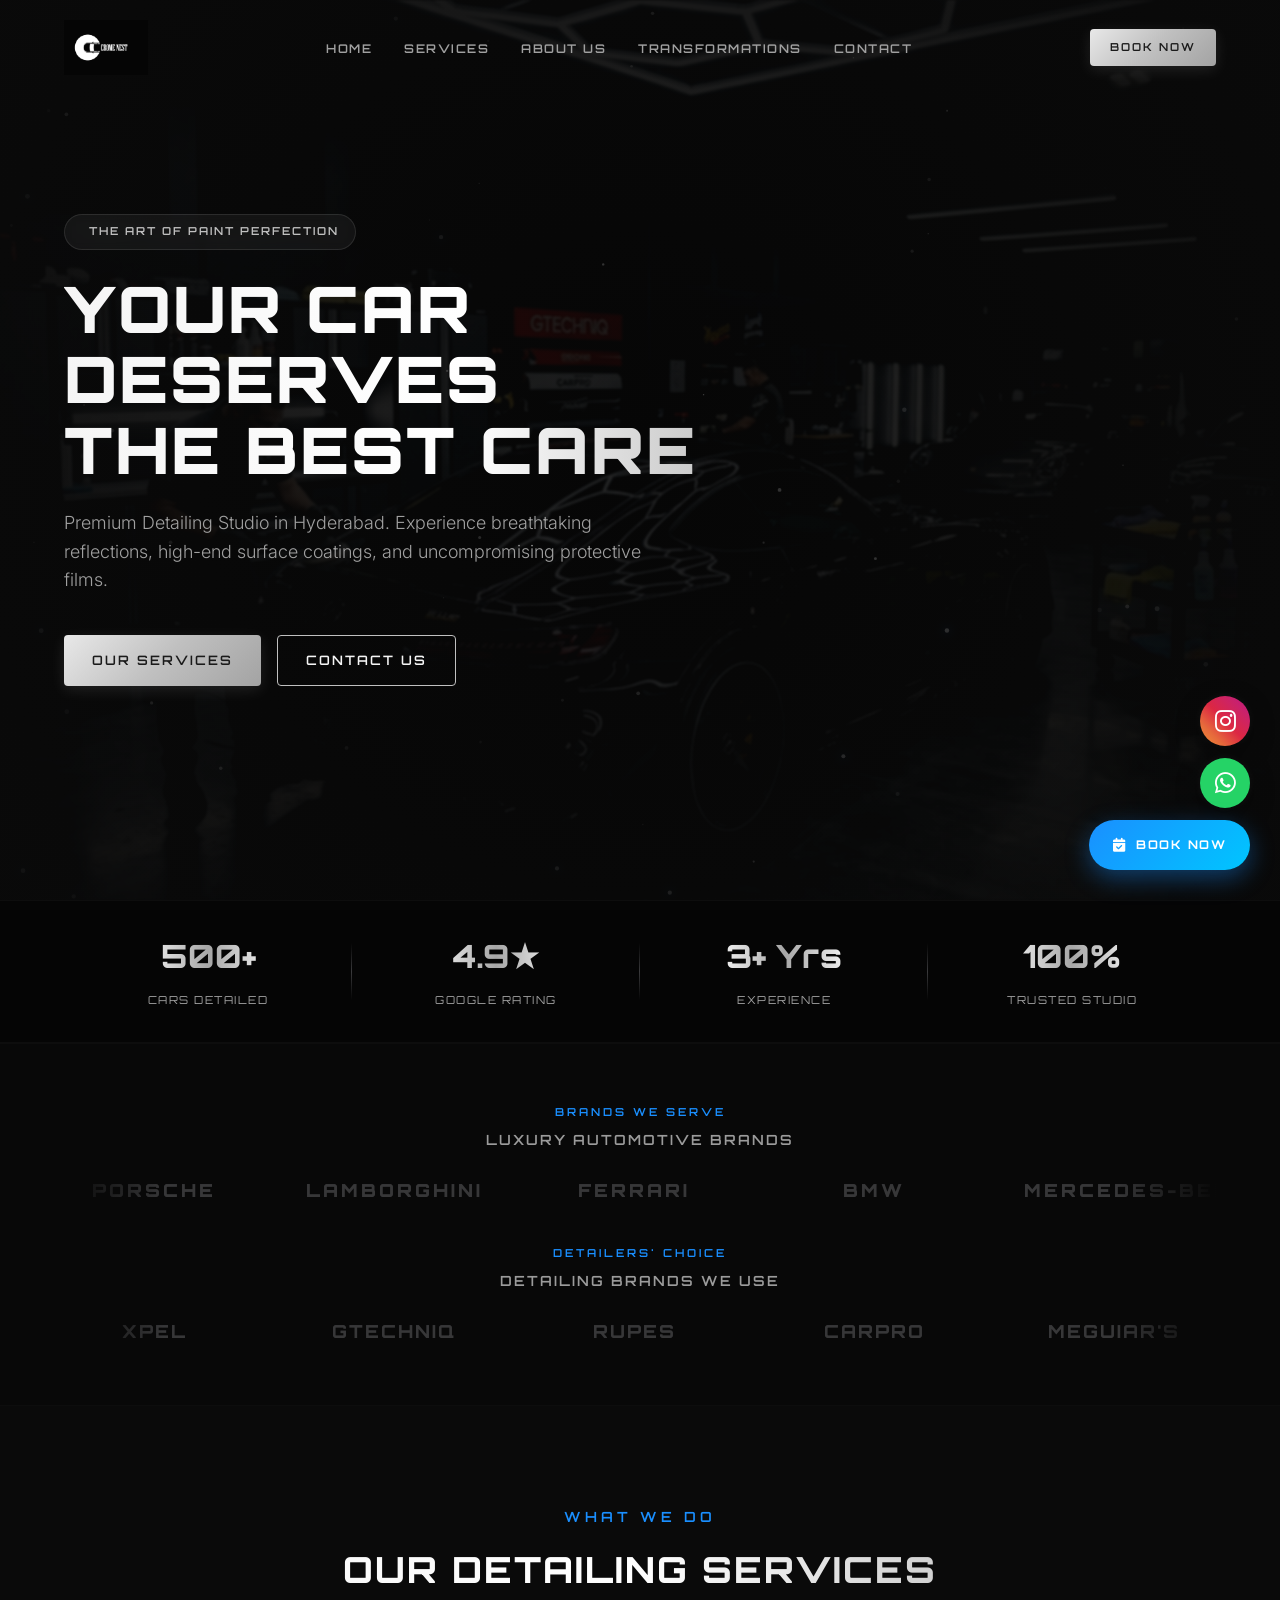
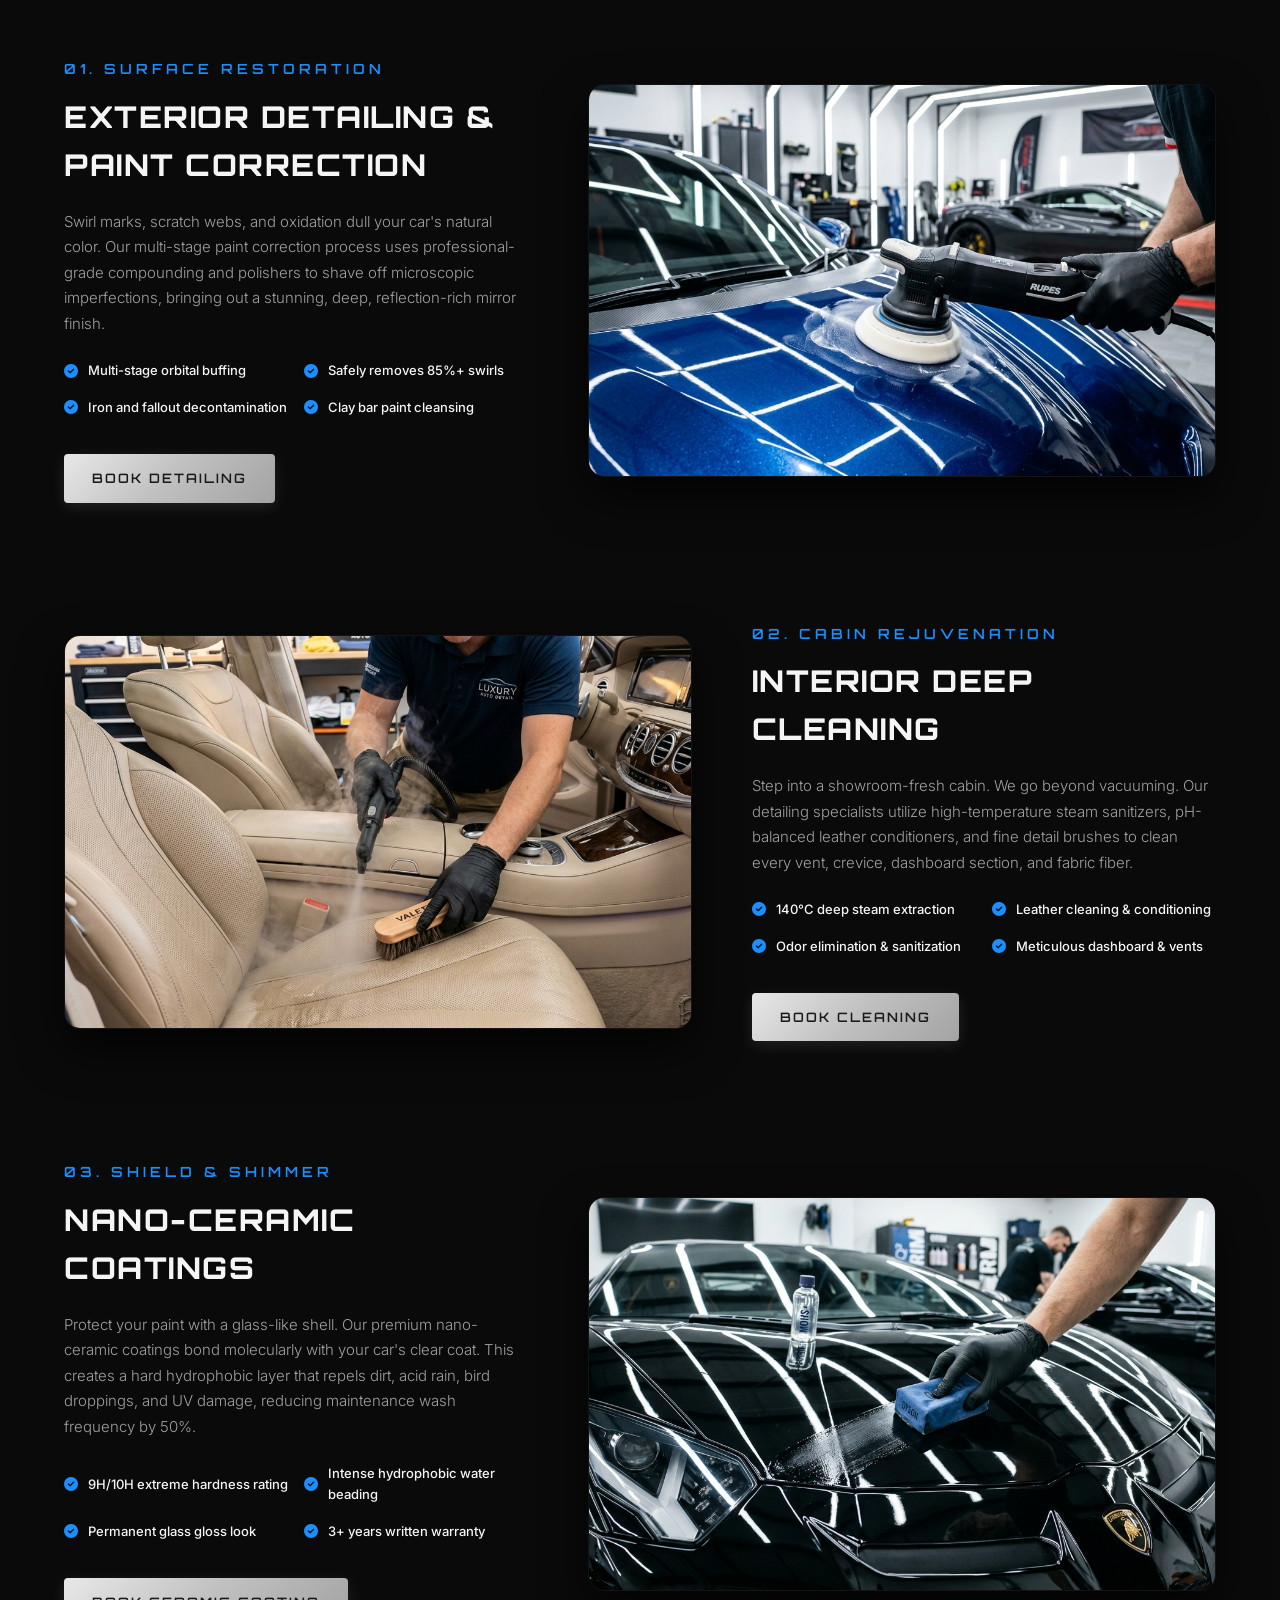
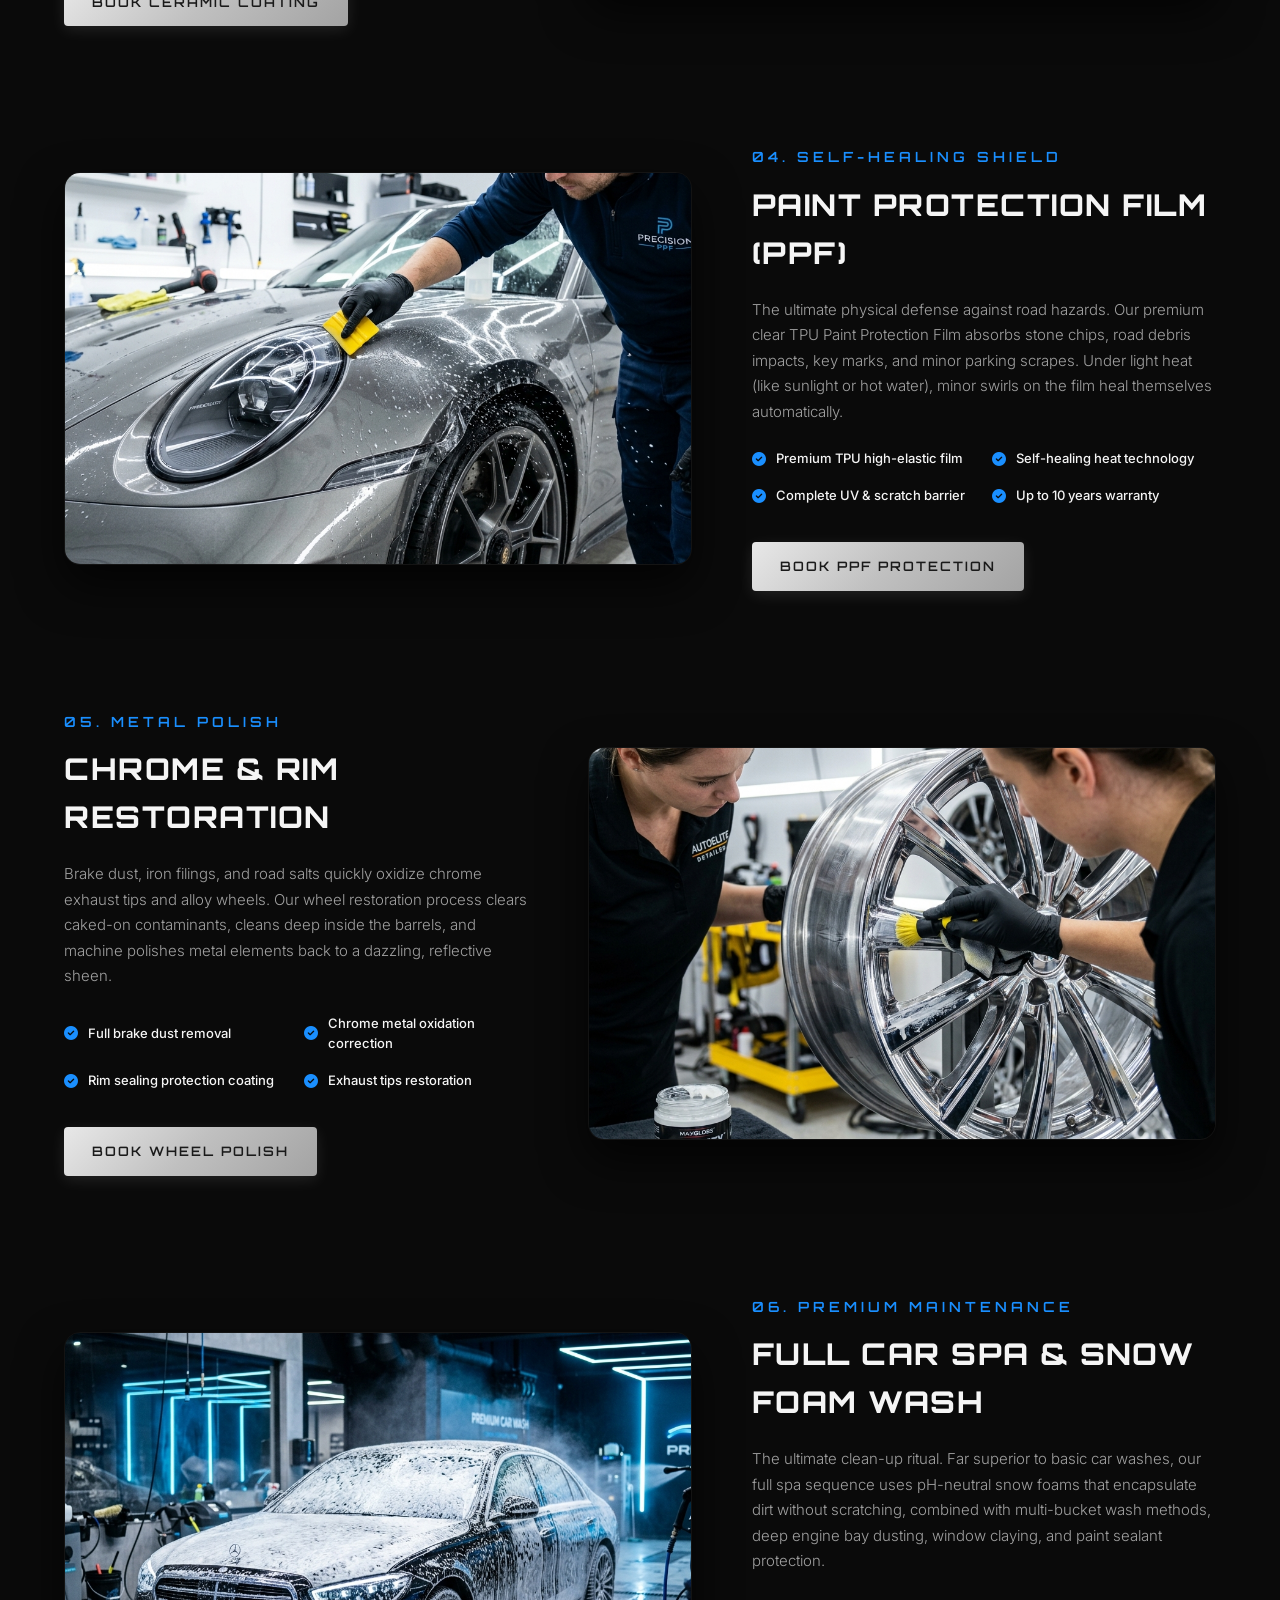
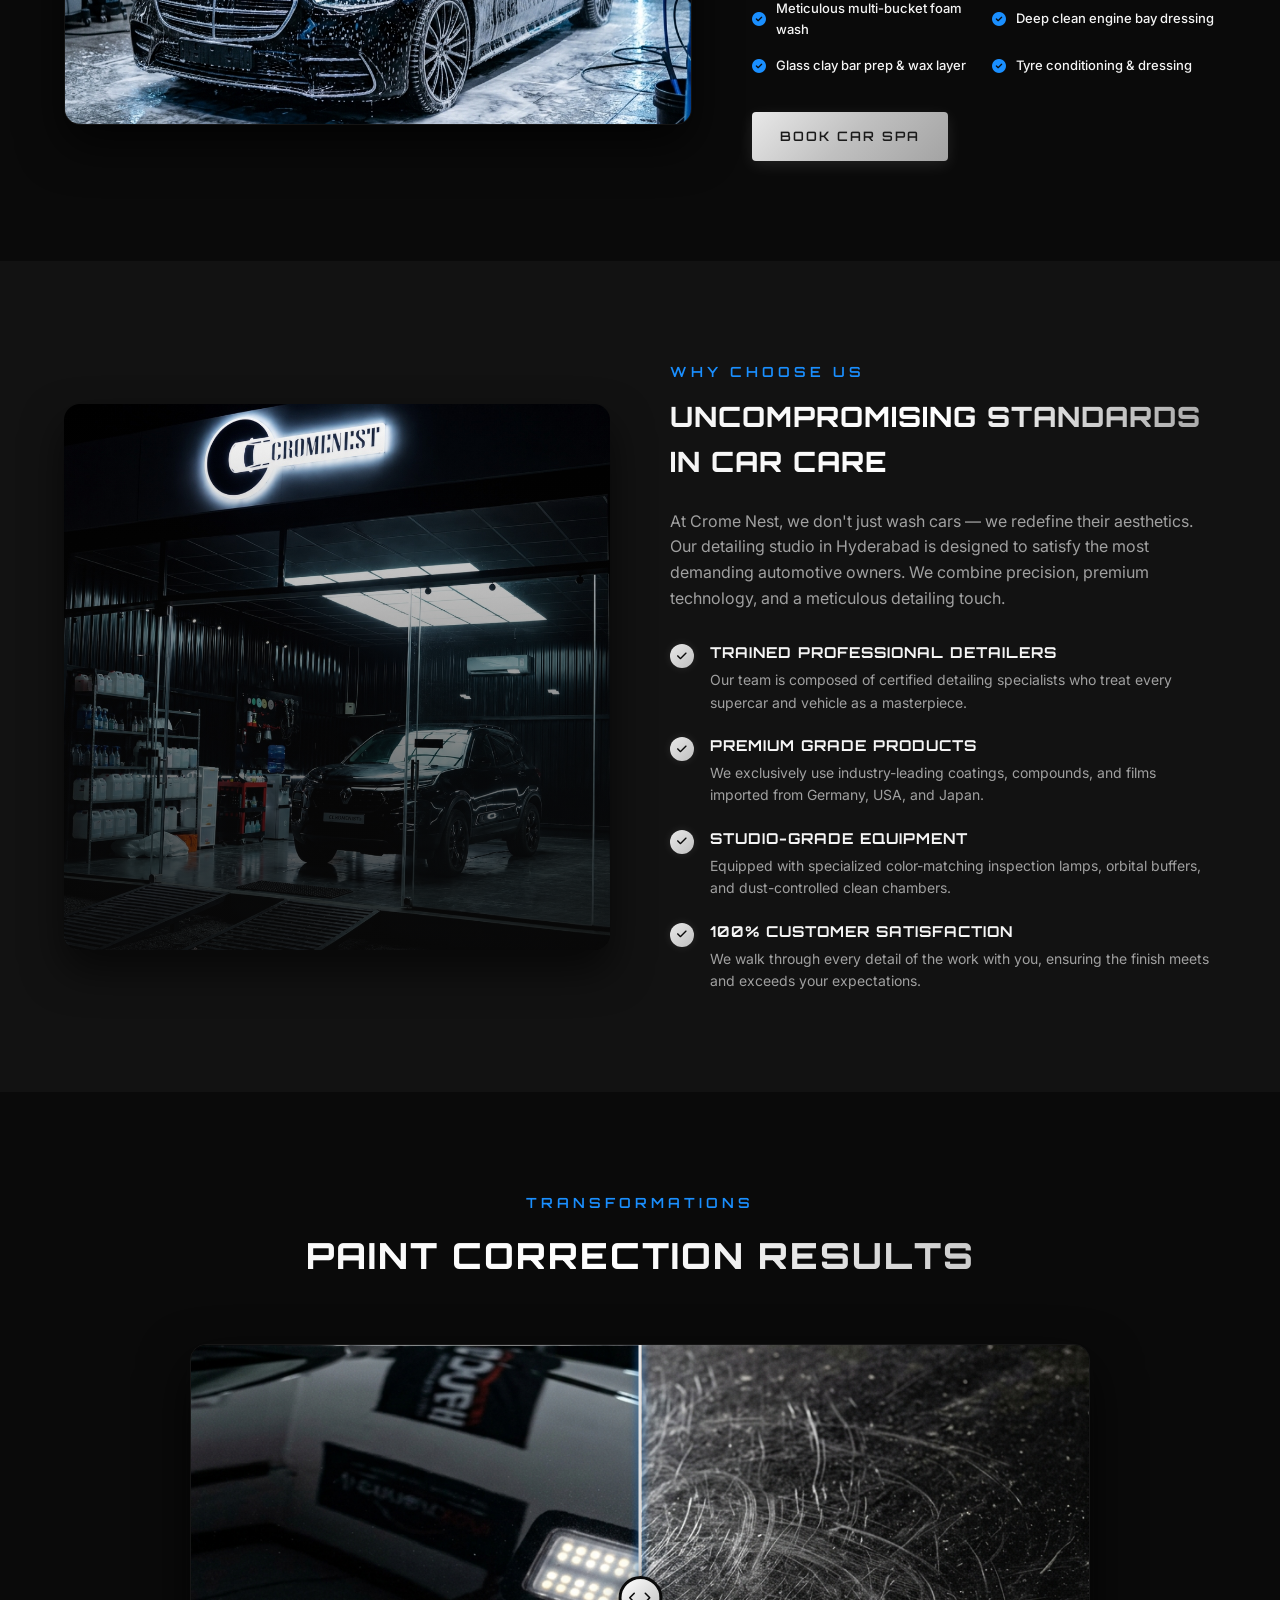
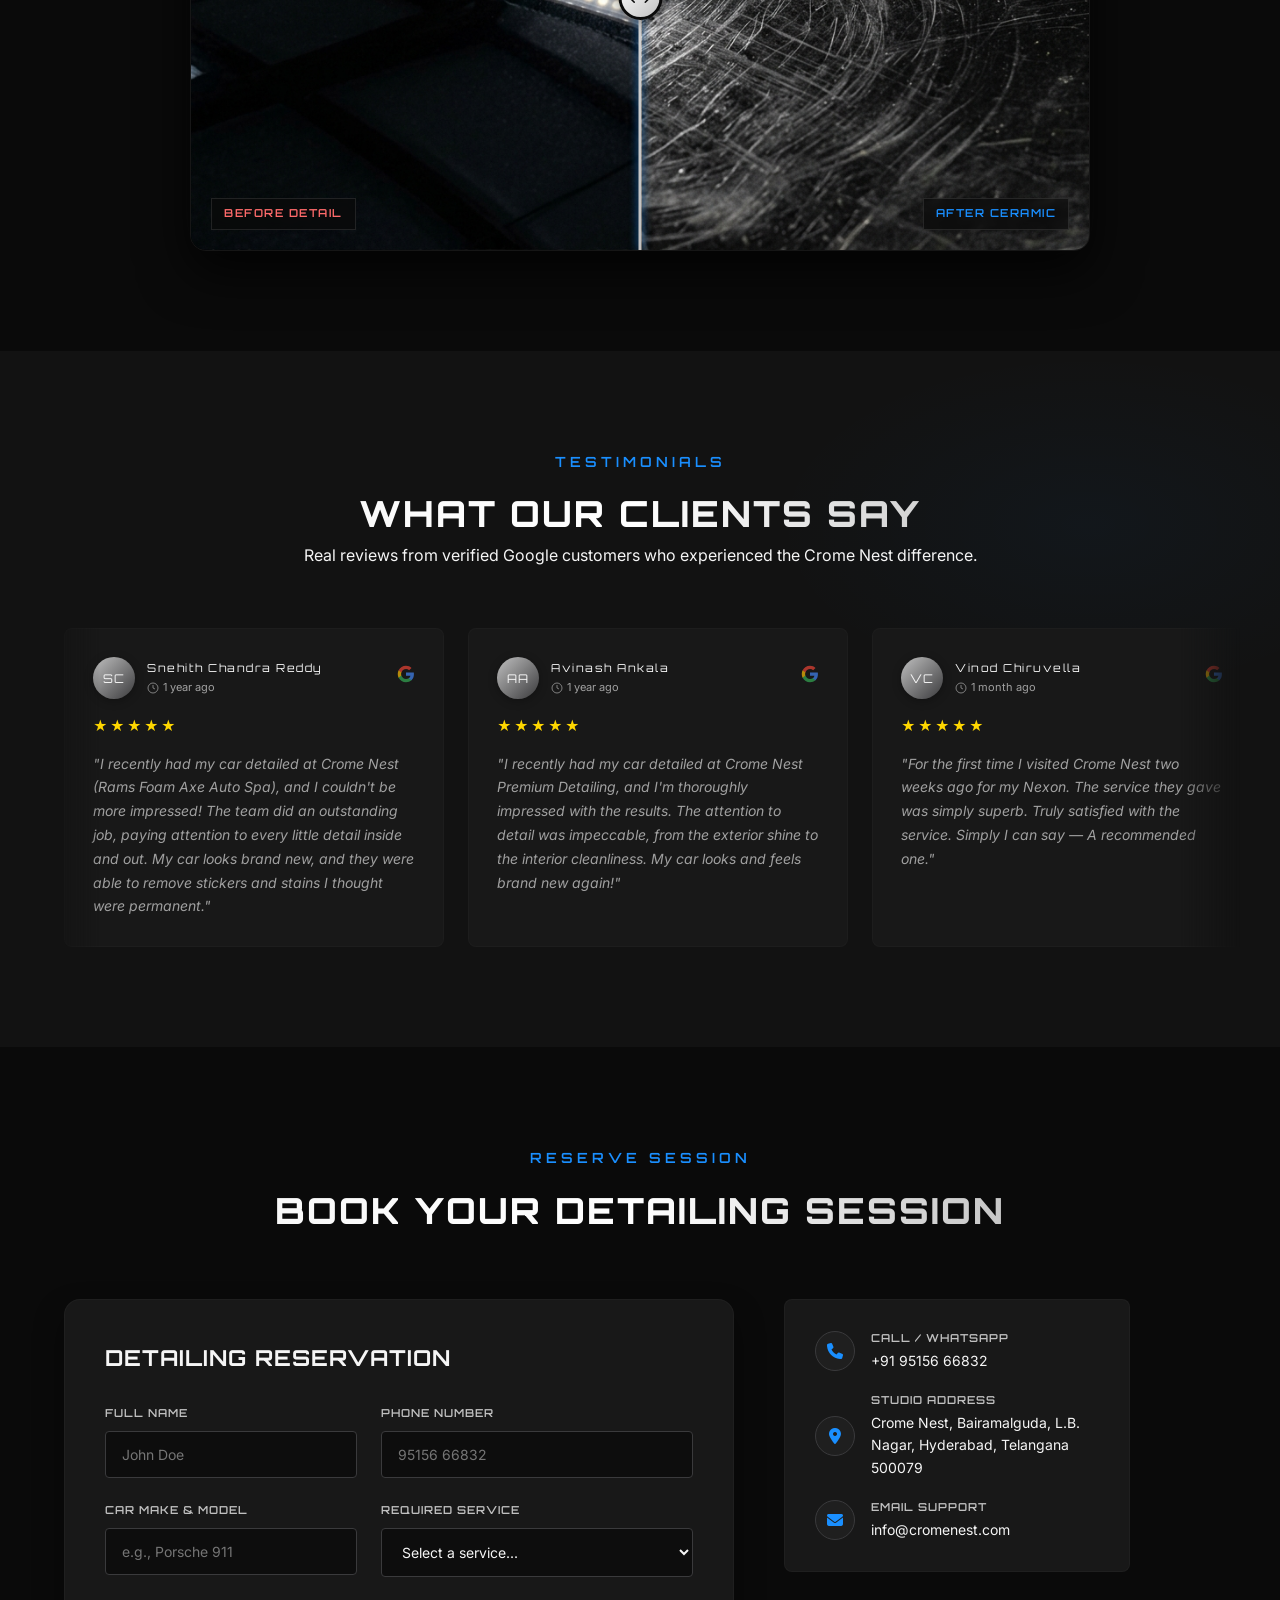
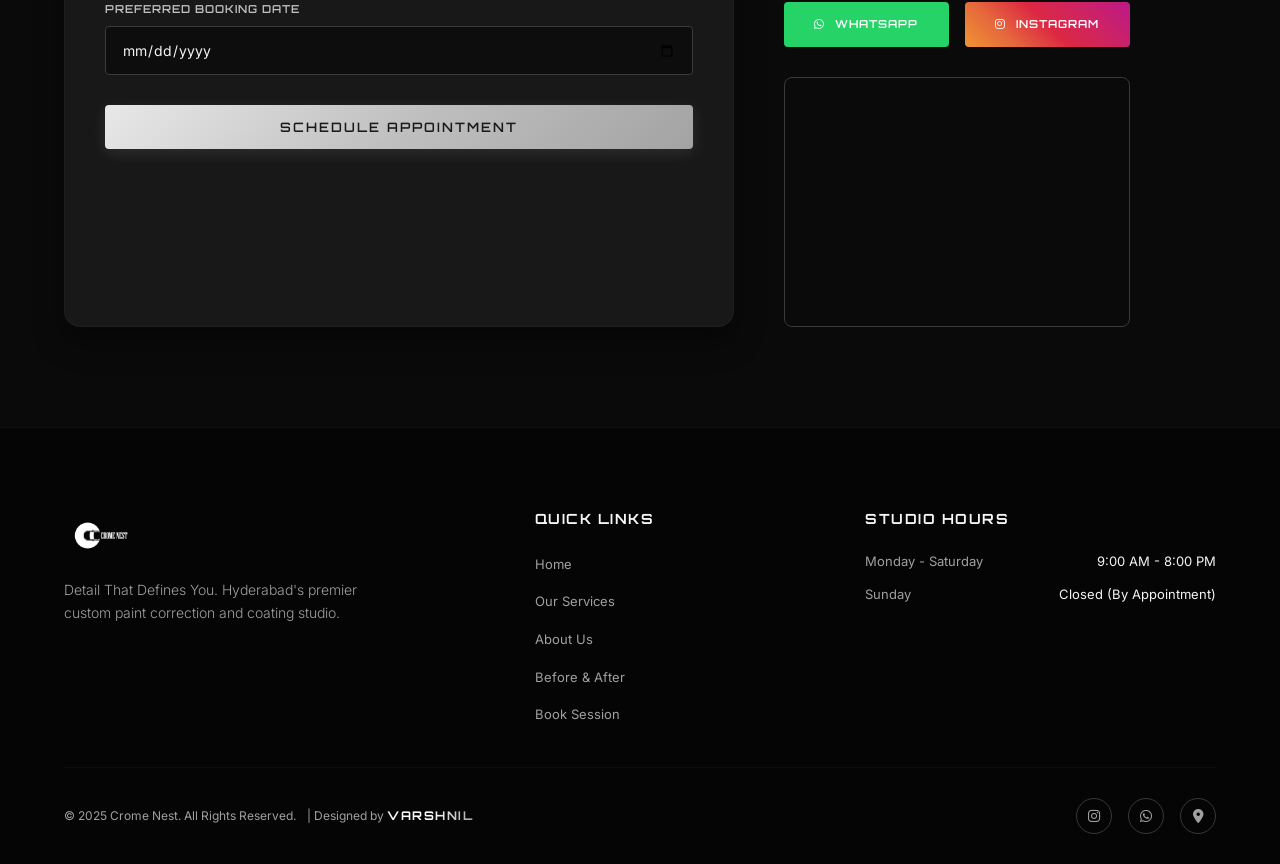
==== index.html @ 86093689 "feat: sync booking services list to include all 13 detailing and mechanical services" ====
<!DOCTYPE html>
<html lang="en">
<head>
    <meta charset="UTF-8">
    <meta name="viewport" content="width=device-width, initial-scale=1.0">
    <title>Crome Nest | Luxury Car Detailing Studio Hyderabad</title>
    <!-- Meta Description for SEO -->
    <meta name="description" content="Experience premium car detailing, paint protection film (PPF), ceramic coating, and deep interior cleaning at Crome Nest, the ultimate luxury automotive spa in Hyderabad, India.">
    <meta name="keywords" content="car detailing Hyderabad, ceramic coating Hyderabad, paint protection film PPF Hyderabad, luxury car wash Hyderabad, auto detailing studio, Crome Nest">
    <meta name="author" content="Crome Nest">
    
    <!-- FontAwesome for Premium Icons -->
    <link rel="stylesheet" href="https://cdnjs.cloudflare.com/ajax/libs/font-awesome/6.4.0/css/all.min.css">
    
    <!-- Stylesheet -->
    <link rel="stylesheet" href="style.css">
</head>
<body>

    <!-- ===================== PRELOADER ===================== -->
    <div id="Crome-nest-preloader" class="preloader" role="status" aria-label="Loading Crome-Nest">
        <div class="preloader-inner">
            <!-- Border frame (like the logo) -->
            <div class="preloader-frame">
                <!-- CROME -->
                <span class="preloader-mahis" id="pl-mahis">CROME</span>
                <!-- NEST wordmark -->
                <div class="preloader-wordmark" id="pl-wordmark">
                    <span class="preloader-car">NE</span><span class="preloader-zee">ST</span>
                </div>
                <!-- Tagline -->
                <span class="preloader-tagline" id="pl-tagline">The Auto Detailing Studio</span>
                <!-- Loading bar -->
                <div class="preloader-bar-wrap" id="pl-bar-wrap">
                    <div class="preloader-bar" id="pl-bar"></div>
                </div>
            </div>
        </div>
    </div>

    <!-- --- STICKY HEADER / NAVBAR --- -->
    <header id="header">
        <div class="container">
            <nav class="navbar" role="navigation" aria-label="Main Navigation">
                <a href="index.html" class="logo" id="logo-link">
                    <img src="assets/logo.png" alt="Crome Nest Premium Detailing Logo" class="logo-img">
                </a>
                
                <ul class="nav-links" id="nav-menu">
                    <li><a href="index.html" class="active">Home</a></li>
                    <li><a href="services.html">Services</a></li>
                    <li><a href="about.html">About Us</a></li>
                    <li><a href="index.html#transformations">Transformations</a></li>
                    <li><a href="index.html#contact">Contact</a></li>
                </ul>
                
                <div class="nav-cta">
                    <a href="index.html#contact" class="btn btn-primary" id="header-cta-btn">Book Now</a>
                </div>
                
                <button class="menu-btn" id="mobile-menu-btn" aria-label="Toggle Mobile Menu" aria-expanded="false">
                    <span></span>
                    <span></span>
                    <span></span>
                </button>
            </nav>
        </div>
    </header>

    <!-- --- HERO SECTION --- -->
    <section id="home" class="hero" aria-label="Welcome to Crome Nest">
        <div class="hero-background-image"></div>
        <canvas class="hero-canvas" id="particles-canvas"></canvas>
        
        <div class="container">
            <div class="hero-content animate-element">
                <div class="hero-badge">
                    <i class="fa-solid fa-sparkles"></i> The Art of Paint Perfection
                </div>
                <h1 class="hero-title chrome-shimmer">
                    Your Car Deserves<br>the Best Care
                </h1>
                <p class="hero-subtitle">
                    Premium Detailing Studio in Hyderabad. Experience breathtaking reflections, high-end surface coatings, and uncompromising protective films.
                </p>
                <div class="hero-actions">
                    <a href="#services" class="btn btn-primary" id="hero-services-btn">Our Services</a>
                    <a href="#contact" class="btn btn-outline" id="hero-contact-btn">Contact Us</a>
                </div>
            </div>
        </div>
    </section>

    <!-- --- STATS / TRUST BAR --- -->
    <section class="stats-bar" aria-label="Trust Factors">
        <div class="container">
            <div class="stats-grid">
                <div class="stat-item animate-element">
                    <span class="stat-value chrome-shimmer">500+</span>
                    <span class="stat-label">Cars Detailed</span>
                </div>
                <div class="stat-item animate-element delay-1">
                    <span class="stat-value chrome-shimmer">4.9★</span>
                    <span class="stat-label">Google Rating</span>
                </div>
                <div class="stat-item animate-element delay-2">
                    <span class="stat-value chrome-shimmer">3+ Yrs</span>
                    <span class="stat-label">Experience</span>
                </div>
                <div class="stat-item animate-element delay-3">
                    <span class="stat-value chrome-shimmer">100%</span>
                    <span class="stat-label">Trusted Studio</span>
                </div>
            </div>
        </div>
    </section>

    <!-- --- BRANDS & PARTNERS SECTION --- -->
    <section class="brands-section" aria-label="Brands and Partners">
        <div class="container">
            <div class="brands-wrapper animate-element">
                <span class="section-subtitle">Brands We Serve</span>
                <h3 class="brands-title">Luxury Automotive Brands</h3>
                <div class="marquee-container">
                    <div class="marquee-content">
                        <!-- Group 1 -->
                        <div class="brand-logo"><span class="brand-name">PORSCHE</span></div>
                        <div class="brand-logo"><span class="brand-name">LAMBORGHINI</span></div>
                        <div class="brand-logo"><span class="brand-name">FERRARI</span></div>
                        <div class="brand-logo"><span class="brand-name">BMW</span></div>
                        <div class="brand-logo"><span class="brand-name">MERCEDES-BENZ</span></div>
                        <div class="brand-logo"><span class="brand-name">AUDI</span></div>
                        <div class="brand-logo"><span class="brand-name">JAGUAR</span></div>
                        <div class="brand-logo"><span class="brand-name">LAND ROVER</span></div>
                        <!-- Group 2 (Repeated for infinite loop) -->
                        <div class="brand-logo"><span class="brand-name">PORSCHE</span></div>
                        <div class="brand-logo"><span class="brand-name">LAMBORGHINI</span></div>
                        <div class="brand-logo"><span class="brand-name">FERRARI</span></div>
                        <div class="brand-logo"><span class="brand-name">BMW</span></div>
                        <div class="brand-logo"><span class="brand-name">MERCEDES-BENZ</span></div>
                        <div class="brand-logo"><span class="brand-name">AUDI</span></div>
                        <div class="brand-logo"><span class="brand-name">JAGUAR</span></div>
                        <div class="brand-logo"><span class="brand-name">LAND ROVER</span></div>
                    </div>
                </div>
            </div>
            
            <div class="brands-wrapper animate-element delay-1">
                <span class="section-subtitle">Detailers' Choice</span>
                <h3 class="brands-title">Detailing Brands We Use</h3>
                <div class="marquee-container">
                    <div class="marquee-content marquee-reverse">
                        <!-- Group 1 -->
                        <div class="brand-logo"><span class="partner-name xpel">XPEL</span></div>
                        <div class="brand-logo"><span class="partner-name gtechniq">GTECHNIQ</span></div>
                        <div class="brand-logo"><span class="partner-name rupes">RUPES</span></div>
                        <div class="brand-logo"><span class="partner-name carpro">CARPRO</span></div>
                        <div class="brand-logo"><span class="partner-name meguiars">MEGUIAR'S</span></div>
                        <div class="brand-logo"><span class="partner-name kochchemie">KOCH-CHEMIE</span></div>
                        <!-- Group 2 (Repeated) -->
                        <div class="brand-logo"><span class="partner-name xpel">XPEL</span></div>
                        <div class="brand-logo"><span class="partner-name gtechniq">GTECHNIQ</span></div>
                        <div class="brand-logo"><span class="partner-name rupes">RUPES</span></div>
                        <div class="brand-logo"><span class="partner-name carpro">CARPRO</span></div>
                        <div class="brand-logo"><span class="partner-name meguiars">MEGUIAR'S</span></div>
                        <div class="brand-logo"><span class="partner-name kochchemie">KOCH-CHEMIE</span></div>
                    </div>
                </div>
            </div>
        </div>
    </section>

    <!-- --- SERVICES SECTION --- -->
    <section id="services" class="services-detailed-section">
        <div class="container">
            <div class="section-title-wrapper animate-element">
                <span class="section-subtitle">What We Do</span>
                <h2 class="section-title chrome-shimmer">Our Detailing Services</h2>
            </div>
            
            <!-- Exterior Detailing -->
            <article class="service-detail-item animate-element" id="exterior-detailing">
                <div class="service-detail-image-wrapper">
                    <img src="assets/exterior_detail.png" alt="Multi-stage dual-action buffer machine paint correction process" class="service-detail-image">
                </div>
                <div class="service-detail-content">
                    <span class="section-subtitle">01. Surface Restoration</span>
                    <h3>Exterior Detailing & paint Correction</h3>
                    <p>Swirl marks, scratch webs, and oxidation dull your car's natural color. Our multi-stage paint correction process uses professional-grade compounding and polishers to shave off microscopic imperfections, bringing out a stunning, deep, reflection-rich mirror finish.</p>
                    <div class="service-features-list">
                        <div class="service-feature-item"><i class="fa-solid fa-circle-check"></i> Multi-stage orbital buffing</div>
                        <div class="service-feature-item"><i class="fa-solid fa-circle-check"></i> Safely removes 85%+ swirls</div>
                        <div class="service-feature-item"><i class="fa-solid fa-circle-check"></i> Iron and fallout decontamination</div>
                        <div class="service-feature-item"><i class="fa-solid fa-circle-check"></i> Clay bar paint cleansing</div>
                    </div>
                    <a href="https://wa.me/919515666832?text=Hi%20Crome%20Nest%2C%20I'd%20like%20to%20book%20Exterior%20Detailing%20%26%20Paint%20Correction%20for%20my%20car." target="_blank" class="btn btn-primary">Book Detailing</a>
                </div>
            </article>

            <!-- Interior Deep Cleaning -->
            <article class="service-detail-item animate-element" id="interior-cleaning">
                <div class="service-detail-image-wrapper">
                    <img src="assets/interior_detail.png" alt="Steam cleaning and conditioning of beige leather car interior" class="service-detail-image">
                </div>
                <div class="service-detail-content">
                    <span class="section-subtitle">02. Cabin Rejuvenation</span>
                    <h3>Interior Deep Cleaning</h3>
                    <p>Step into a showroom-fresh cabin. We go beyond vacuuming. Our detailing specialists utilize high-temperature steam sanitizers, pH-balanced leather conditioners, and fine detail brushes to clean every vent, crevice, dashboard section, and fabric fiber.</p>
                    <div class="service-features-list">
                        <div class="service-feature-item"><i class="fa-solid fa-circle-check"></i> 140°C deep steam extraction</div>
                        <div class="service-feature-item"><i class="fa-solid fa-circle-check"></i> Leather cleaning & conditioning</div>
                        <div class="service-feature-item"><i class="fa-solid fa-circle-check"></i> Odor elimination & sanitization</div>
                        <div class="service-feature-item"><i class="fa-solid fa-circle-check"></i> Meticulous dashboard & vents</div>
                    </div>
                    <a href="https://wa.me/919515666832?text=Hi%20Crome%20Nest%2C%20I'd%20like%20to%20book%20Interior%20Deep%20Cleaning%20for%20my%20car." target="_blank" class="btn btn-primary">Book Cleaning</a>
                </div>
            </article>

            <!-- Ceramic Coating -->
            <article class="service-detail-item animate-element" id="ceramic-coating">
                <div class="service-detail-image-wrapper">
                    <img src="assets/ceramic_coating.png" alt="Glossy nano-ceramic liquid coating application on black paint" class="service-detail-image">
                </div>
                <div class="service-detail-content">
                    <span class="section-subtitle">03. Shield & Shimmer</span>
                    <h3>Nano-Ceramic Coatings</h3>
                    <p>Protect your paint with a glass-like shell. Our premium nano-ceramic coatings bond molecularly with your car's clear coat. This creates a hard hydrophobic layer that repels dirt, acid rain, bird droppings, and UV damage, reducing maintenance wash frequency by 50%.</p>
                    <div class="service-features-list">
                        <div class="service-feature-item"><i class="fa-solid fa-circle-check"></i> 9H/10H extreme hardness rating</div>
                        <div class="service-feature-item"><i class="fa-solid fa-circle-check"></i> Intense hydrophobic water beading</div>
                        <div class="service-feature-item"><i class="fa-solid fa-circle-check"></i> Permanent glass gloss look</div>
                        <div class="service-feature-item"><i class="fa-solid fa-circle-check"></i> 3+ years written warranty</div>
                    </div>
                    <a href="https://wa.me/919515666832?text=Hi%20Crome%20Nest%2C%20I'd%20like%20to%20book%20Nano-Ceramic%20Coating%20for%20my%20car." target="_blank" class="btn btn-primary">Book Ceramic Coating</a>
                </div>
            </article>

            <!-- Paint Protection Film -->
            <article class="service-detail-item animate-element" id="ppf-protection">
                <div class="service-detail-image-wrapper">
                    <img src="assets/ppf_install.png" alt="Clear TPU paint protection film installation on luxury vehicle fender" class="service-detail-image">
                </div>
                <div class="service-detail-content">
                    <span class="section-subtitle">04. Self-Healing Shield</span>
                    <h3>Paint Protection Film (PPF)</h3>
                    <p>The ultimate physical defense against road hazards. Our premium clear TPU Paint Protection Film absorbs stone chips, road debris impacts, key marks, and minor parking scrapes. Under light heat (like sunlight or hot water), minor swirls on the film heal themselves automatically.</p>
                    <div class="service-features-list">
                        <div class="service-feature-item"><i class="fa-solid fa-circle-check"></i> Premium TPU high-elastic film</div>
                        <div class="service-feature-item"><i class="fa-solid fa-circle-check"></i> Self-healing heat technology</div>
                        <div class="service-feature-item"><i class="fa-solid fa-circle-check"></i> Complete UV & scratch barrier</div>
                        <div class="service-feature-item"><i class="fa-solid fa-circle-check"></i> Up to 10 years warranty</div>
                    </div>
                    <a href="https://wa.me/919515666832?text=Hi%20Crome%20Nest%2C%20I'd%20like%20to%20book%20Paint%20Protection%20Film%20(PPF)%20for%20my%20car." target="_blank" class="btn btn-primary">Book PPF Protection</a>
                </div>
            </article>

            <!-- Chrome & Rim Polishing -->
            <article class="service-detail-item animate-element" id="chrome-restoration">
                <div class="service-detail-image-wrapper">
                    <img src="assets/chrome_polishing.png" alt="Detailer polishing metal exhaust tips and multi-spoke chrome wheels" class="service-detail-image">
                </div>
                <div class="service-detail-content">
                    <span class="section-subtitle">05. Metal Polish</span>
                    <h3>Chrome & Rim Restoration</h3>
                    <p>Brake dust, iron filings, and road salts quickly oxidize chrome exhaust tips and alloy wheels. Our wheel restoration process clears caked-on contaminants, cleans deep inside the barrels, and machine polishes metal elements back to a dazzling, reflective sheen.</p>
                    <div class="service-features-list">
                        <div class="service-feature-item"><i class="fa-solid fa-circle-check"></i> Full brake dust removal</div>
                        <div class="service-feature-item"><i class="fa-solid fa-circle-check"></i> Chrome metal oxidation correction</div>
                        <div class="service-feature-item"><i class="fa-solid fa-circle-check"></i> Rim sealing protection coating</div>
                        <div class="service-feature-item"><i class="fa-solid fa-circle-check"></i> Exhaust tips restoration</div>
                    </div>
                    <a href="https://wa.me/919515666832?text=Hi%20Crome%20Nest%2C%20I'd%20like%20to%20book%20Chrome%20%26%20Rim%20Restoration%20for%20my%20car." target="_blank" class="btn btn-primary">Book Wheel Polish</a>
                </div>
            </article>

            <!-- Full Car Spa Package -->
            <article class="service-detail-item animate-element" id="car-spa-package">
                <div class="service-detail-image-wrapper">
                    <img src="assets/car_spa.png" alt="Supercar covered in thick ph-neutral snow foam wash bubbles in bay" class="service-detail-image">
                </div>
                <div class="service-detail-content">
                    <span class="section-subtitle">06. Premium Maintenance</span>
                    <h3>Full Car Spa & Snow Foam Wash</h3>
                    <p>The ultimate clean-up ritual. Far superior to basic car washes, our full spa sequence uses pH-neutral snow foams that encapsulate dirt without scratching, combined with multi-bucket wash methods, deep engine bay dusting, window claying, and paint sealant protection.</p>
                    <div class="service-features-list">
                        <div class="service-feature-item"><i class="fa-solid fa-circle-check"></i> Meticulous multi-bucket foam wash</div>
                        <div class="service-feature-item"><i class="fa-solid fa-circle-check"></i> Deep clean engine bay dressing</div>
                        <div class="service-feature-item"><i class="fa-solid fa-circle-check"></i> Glass clay bar prep & wax layer</div>
                        <div class="service-feature-item"><i class="fa-solid fa-circle-check"></i> Tyre conditioning & dressing</div>
                    </div>
                    <a href="https://wa.me/919515666832?text=Hi%20Crome%20Nest%2C%20I'd%20like%20to%20book%20Full%20Car%20Spa%20Package%20for%20my%20car." target="_blank" class="btn btn-primary">Book Car Spa</a>
                </div>
            </article>
        </div>
    </section>

    <!-- --- WHY CHOOSE US SECTION --- -->
    <section id="about" class="why-us">
        <div class="container">
            <div class="why-us-grid">
                <div class="why-us-image-wrapper animate-element">
                    <div class="why-us-image"></div>
                </div>
                
                <div class="why-us-content animate-element delay-1">
                    <span class="section-subtitle">Why Choose Us</span>
                    <h3 class="chrome-shimmer">Uncompromising Standards in Car Care</h3>
                    <p>At Crome Nest, we don't just wash cars — we redefine their aesthetics. Our detailing studio in Hyderabad is designed to satisfy the most demanding automotive owners. We combine precision, premium technology, and a meticulous detailing touch.</p>
                    
                    <ul class="why-us-list">
                        <li class="why-us-item">
                            <div class="why-us-icon"><i class="fa-solid fa-check"></i></div>
                            <div class="why-us-text">
                                <h4>Trained Professional Detailers</h4>
                                <p>Our team is composed of certified detailing specialists who treat every supercar and vehicle as a masterpiece.</p>
                            </div>
                        </li>
                        <li class="why-us-item">
                            <div class="why-us-icon"><i class="fa-solid fa-check"></i></div>
                            <div class="why-us-text">
                                <h4>Premium Grade Products</h4>
                                <p>We exclusively use industry-leading coatings, compounds, and films imported from Germany, USA, and Japan.</p>
                            </div>
                        </li>
                        <li class="why-us-item">
                            <div class="why-us-icon"><i class="fa-solid fa-check"></i></div>
                            <div class="why-us-text">
                                <h4>Studio-Grade Equipment</h4>
                                <p>Equipped with specialized color-matching inspection lamps, orbital buffers, and dust-controlled clean chambers.</p>
                            </div>
                        </li>
                        <li class="why-us-item">
                            <div class="why-us-icon"><i class="fa-solid fa-check"></i></div>
                            <div class="why-us-text">
                                <h4>100% Customer Satisfaction</h4>
                                <p>We walk through every detail of the work with you, ensuring the finish meets and exceeds your expectations.</p>
                            </div>
                        </li>
                    </ul>
                </div>
            </div>
        </div>
    </section>

    <!-- --- BEFORE & AFTER GALLERY --- -->
    <section id="transformations" class="transformations">
        <div class="container">
            <div class="section-title-wrapper animate-element">
                <span class="section-subtitle">Transformations</span>
                <h2 class="section-title chrome-shimmer">Paint Correction Results</h2>
            </div>
            
            <div class="slider-container animate-element">
                <!-- Before image (underneath) -->
                <img src="assets/paint_before.png" alt="Car paint with swirl marks and scratches before detailing" class="slider-image image-before">
                <span class="slider-label label-before">Before Detail</span>
                
                <!-- After image (clippable overlay) -->
                <img src="assets/paint_after.png" alt="Car paint shiny and flawless after detailing" class="slider-image image-after" id="after-img">
                <span class="slider-label label-after">After Ceramic</span>
                
                <!-- Interaction range controller -->
                <input type="range" min="0" max="100" value="50" class="slider-input" id="split-slider" aria-label="Before and After Detailing Slider">
                
                <!-- Stylized Slider Bar -->
                <div class="slider-bar" id="slider-bar">
                    <div class="slider-button">
                        <i class="fa-solid fa-chevron-left"></i>
                        <i class="fa-solid fa-chevron-right"></i>
                    </div>
                </div>
            </div>
        </div>
    </section>

    <!-- ===================== TESTIMONIALS SECTION ===================== -->
    <section id="testimonials" class="testimonials-section">
        <div class="container">
            <div class="section-title-wrapper animate-element">
                <span class="section-subtitle">Testimonials</span>
                <h2 class="section-title chrome-shimmer">WHAT OUR CLIENTS SAY</h2>
                <p class="section-desc">Real reviews from verified Google customers who experienced the Crome Nest difference.</p>
            </div>

            <div class="testimonials-track-wrapper animate-element">
                <div class="testimonials-track" id="testimonials-track">

                    <!-- Review 1 -->
                    <div class="testimonial-card" id="review-1">
                        <div class="testimonial-header">
                            <div class="reviewer-avatar">SC</div>
                            <div class="reviewer-info">
                                <span class="reviewer-name">Snehith Chandra Reddy</span>
                                <span class="reviewer-time">
                                    <svg viewBox="0 0 24 24" fill="none" stroke="currentColor" stroke-width="1.5" width="12" height="12">
                                        <circle cx="12" cy="12" r="10" />
                                        <path d="M12 6v6l4 2" />
                                    </svg>
                                    1 year ago
                                </span>
                            </div>
                            <div class="google-badge" title="Verified Google Review">
                                <svg viewBox="0 0 24 24" width="18" height="18">
                                    <path fill="#4285F4" d="M22.56 12.25c0-.78-.07-1.53-.2-2.25H12v4.26h5.92a5.06 5.06 0 01-2.2 3.32v2.76h3.57c2.08-1.92 3.28-4.74 3.28-8.09z" />
                                    <path fill="#34A853" d="M12 23c2.97 0 5.46-.98 7.28-2.66l-3.57-2.77c-.98.66-2.23 1.06-3.71 1.06-2.86 0-5.29-1.93-6.16-4.53H2.18v2.84C3.99 20.53 7.7 23 12 23z" />
                                    <path fill="#FBBC05" d="M5.84 14.09c-.22-.66-.35-1.36-.35-2.09s.13-1.43.35-2.09V7.07H2.18C1.43 8.55 1 10.22 1 12s.43 3.45 1.18 4.93l2.85-2.22.81-.62z" />
                                    <path fill="#EA4335" d="M12 5.38c1.62 0 3.06.56 4.21 1.64l3.15-3.15C17.45 2.09 14.97 1 12 1 7.7 1 3.99 3.47 2.18 7.07l3.66 2.84c.87-2.6 3.3-4.53 6.16-4.53z" />
                                </svg>
                            </div>
                        </div>
                        <div class="testimonial-stars">★★★★★</div>
                        <p class="testimonial-text">"I recently had my car detailed at Crome Nest (Rams Foam Axe Auto Spa), and I couldn't be
                            more impressed! The team did an outstanding job, paying attention to every little detail inside and out.
                            My car looks brand new, and they were able to remove stickers and stains I thought were permanent."</p>
                    </div>

                    <!-- Review 2 -->
                    <div class="testimonial-card" id="review-2">
                        <div class="testimonial-header">
                            <div class="reviewer-avatar">AA</div>
                            <div class="reviewer-info">
                                <span class="reviewer-name">Avinash Ankala</span>
                                <span class="reviewer-time">
                                    <svg viewBox="0 0 24 24" fill="none" stroke="currentColor" stroke-width="1.5" width="12" height="12">
                                        <circle cx="12" cy="12" r="10" />
                                        <path d="M12 6v6l4 2" />
                                    </svg>
                                    1 year ago
                                </span>
                            </div>
                            <div class="google-badge" title="Verified Google Review">
                                <svg viewBox="0 0 24 24" width="18" height="18">
                                    <path fill="#4285F4" d="M22.56 12.25c0-.78-.07-1.53-.2-2.25H12v4.26h5.92a5.06 5.06 0 01-2.2 3.32v2.76h3.57c2.08-1.92 3.28-4.74 3.28-8.09z" />
                                    <path fill="#34A853" d="M12 23c2.97 0 5.46-.98 7.28-2.66l-3.57-2.77c-.98.66-2.23 1.06-3.71 1.06-2.86 0-5.29-1.93-6.16-4.53H2.18v2.84C3.99 20.53 7.7 23 12 23z" />
                                    <path fill="#FBBC05" d="M5.84 14.09c-.22-.66-.35-1.36-.35-2.09s.13-1.43.35-2.09V7.07H2.18C1.43 8.55 1 10.22 1 12s.43 3.45 1.18 4.93l2.85-2.22.81-.62z" />
                                    <path fill="#EA4335" d="M12 5.38c1.62 0 3.06.56 4.21 1.64l3.15-3.15C17.45 2.09 14.97 1 12 1 7.7 1 3.99 3.47 2.18 7.07l3.66 2.84c.87-2.6 3.3-4.53 6.16-4.53z" />
                                </svg>
                            </div>
                        </div>
                        <div class="testimonial-stars">★★★★★</div>
                        <p class="testimonial-text">"I recently had my car detailed at Crome Nest Premium Detailing, and I'm thoroughly
                            impressed with the results. The attention to detail was impeccable, from the exterior shine to the
                            interior cleanliness. My car looks and feels brand new again!"</p>
                    </div>

                    <!-- Review 3 -->
                    <div class="testimonial-card" id="review-3">
                        <div class="testimonial-header">
                            <div class="reviewer-avatar">VC</div>
                            <div class="reviewer-info">
                                <span class="reviewer-name">Vinod Chiruvella</span>
                                <span class="reviewer-time">
                                    <svg viewBox="0 0 24 24" fill="none" stroke="currentColor" stroke-width="1.5" width="12" height="12">
                                        <circle cx="12" cy="12" r="10" />
                                        <path d="M12 6v6l4 2" />
                                    </svg>
                                    1 month ago
                                </span>
                            </div>
                            <div class="google-badge" title="Verified Google Review">
                                <svg viewBox="0 0 24 24" width="18" height="18">
                                    <path fill="#4285F4" d="M22.56 12.25c0-.78-.07-1.53-.2-2.25H12v4.26h5.92a5.06 5.06 0 01-2.2 3.32v2.76h3.57c2.08-1.92 3.28-4.74 3.28-8.09z" />
                                    <path fill="#34A853" d="M12 23c2.97 0 5.46-.98 7.28-2.66l-3.57-2.77c-.98.66-2.23 1.06-3.71 1.06-2.86 0-5.29-1.93-6.16-4.53H2.18v2.84C3.99 20.53 7.7 23 12 23z" />
                                    <path fill="#FBBC05" d="M5.84 14.09c-.22-.66-.35-1.36-.35-2.09s.13-1.43.35-2.09V7.07H2.18C1.43 8.55 1 10.22 1 12s.43 3.45 1.18 4.93l2.85-2.22.81-.62z" />
                                    <path fill="#EA4335" d="M12 5.38c1.62 0 3.06.56 4.21 1.64l3.15-3.15C17.45 2.09 14.97 1 12 1 7.7 1 3.99 3.47 2.18 7.07l3.66 2.84c.87-2.6 3.3-4.53 6.16-4.53z" />
                                </svg>
                            </div>
                        </div>
                        <div class="testimonial-stars">★★★★★</div>
                        <p class="testimonial-text">"For the first time I visited Crome Nest two weeks ago for my Nexon. The service
                            they gave was simply superb. Truly satisfied with the service. Simply I can say — A recommended one."</p>
                    </div>

                    <!-- Review 4 -->
                    <div class="testimonial-card" id="review-4">
                        <div class="testimonial-header">
                            <div class="reviewer-avatar">NT</div>
                            <div class="reviewer-info">
                                <span class="reviewer-name">Nitesh Thakur</span>
                                <span class="reviewer-time">
                                    <svg viewBox="0 0 24 24" fill="none" stroke="currentColor" stroke-width="1.5" width="12" height="12">
                                        <circle cx="12" cy="12" r="10" />
                                        <path d="M12 6v6l4 2" />
                                    </svg>
                                    1 month ago
                                </span>
                            </div>
                            <div class="google-badge" title="Verified Google Review">
                                <svg viewBox="0 0 24 24" width="18" height="18">
                                    <path fill="#4285F4" d="M22.56 12.25c0-.78-.07-1.53-.2-2.25H12v4.26h5.92a5.06 5.06 0 01-2.2 3.32v2.76h3.57c2.08-1.92 3.28-4.74 3.28-8.09z" />
                                    <path fill="#34A853" d="M12 23c2.97 0 5.46-.98 7.28-2.66l-3.57-2.77c-.98.66-2.23 1.06-3.71 1.06-2.86 0-5.29-1.93-6.16-4.53H2.18v2.84C3.99 20.53 7.7 23 12 23z" />
                                    <path fill="#FBBC05" d="M5.84 14.09c-.22-.66-.35-1.36-.35-2.09s.13-1.43.35-2.09V7.07H2.18C1.43 8.55 1 10.22 1 12s.43 3.45 1.18 4.93l2.85-2.22.81-.62z" />
                                    <path fill="#EA4335" d="M12 5.38c1.62 0 3.06.56 4.21 1.64l3.15-3.15C17.45 2.09 14.97 1 12 1 7.7 1 3.99 3.47 2.18 7.07l3.66 2.84c.87-2.6 3.3-4.53 6.16-4.53z" />
                                </svg>
                            </div>
                        </div>
                        <div class="testimonial-stars">★★★★★</div>
                        <p class="testimonial-text">"Best car detailing studio in Bairamalguda, L.B. Nagar. Very much satisfied with their
                            ceramic coating and interior detailing. Highly recommended."</p>
                    </div>

                    <!-- Review 5 -->
                    <div class="testimonial-card" id="review-5">
                        <div class="testimonial-header">
                            <div class="reviewer-avatar">NV</div>
                            <div class="reviewer-info">
                                <span class="reviewer-name">Naveen Vodnala</span>
                                <span class="reviewer-time">
                                    <svg viewBox="0 0 24 24" fill="none" stroke="currentColor" stroke-width="1.5" width="12" height="12">
                                        <circle cx="12" cy="12" r="10" />
                                        <path d="M12 6v6l4 2" />
                                    </svg>
                                    1 year ago
                                </span>
                            </div>
                            <div class="google-badge" title="Verified Google Review">
                                <svg viewBox="0 0 24 24" width="18" height="18">
                                    <path fill="#4285F4" d="M22.56 12.25c0-.78-.07-1.53-.2-2.25H12v4.26h5.92a5.06 5.06 0 01-2.2 3.32v2.76h3.57c2.08-1.92 3.28-4.74 3.28-8.09z" />
                                    <path fill="#34A853" d="M12 23c2.97 0 5.46-.98 7.28-2.66l-3.57-2.77c-.98.66-2.23 1.06-3.71 1.06-2.86 0-5.29-1.93-6.16-4.53H2.18v2.84C3.99 20.53 7.7 23 12 23z" />
                                    <path fill="#FBBC05" d="M5.84 14.09c-.22-.66-.35-1.36-.35-2.09s.13-1.43.35-2.09V7.07H2.18C1.43 8.55 1 10.22 1 12s.43 3.45 1.18 4.93l2.85-2.22.81-.62z" />
                                    <path fill="#EA4335" d="M12 5.38c1.62 0 3.06.56 4.21 1.64l3.15-3.15C17.45 2.09 14.97 1 12 1 7.7 1 3.99 3.47 2.18 7.07l3.66 2.84c.87-2.6 3.3-4.53 6.16-4.53z" />
                                </svg>
                            </div>
                        </div>
                        <div class="testimonial-stars">★★★★★</div>
                        <p class="testimonial-text">"The staff was very good. The shine and cleanliness are amazing, and I can tell
                            they used high-quality products. This was definitely worth every penny. Highly recommend Crome Nest to anyone
                            looking to give their car a premium treatment."</p>
                    </div>

                    <!-- Review 6 -->
                    <div class="testimonial-card" id="review-6">
                        <div class="testimonial-header">
                            <div class="reviewer-avatar">NK</div>
                            <div class="reviewer-info">
                                <span class="reviewer-name">Naresh Koyya</span>
                                <span class="reviewer-time">
                                    <svg viewBox="0 0 24 24" fill="none" stroke="currentColor" stroke-width="1.5" width="12" height="12">
                                        <circle cx="12" cy="12" r="10" />
                                        <path d="M12 6v6l4 2" />
                                    </svg>
                                    2 months ago
                                </span>
                            </div>
                            <div class="google-badge" title="Verified Google Review">
                                <svg viewBox="0 0 24 24" width="18" height="18">
                                    <path fill="#4285F4" d="M22.56 12.25c0-.78-.07-1.53-.2-2.25H12v4.26h5.92a5.06 5.06 0 01-2.2 3.32v2.76h3.57c2.08-1.92 3.28-4.74 3.28-8.09z" />
                                    <path fill="#34A853" d="M12 23c2.97 0 5.46-.98 7.28-2.66l-3.57-2.77c-.98.66-2.23 1.06-3.71 1.06-2.86 0-5.29-1.93-6.16-4.53H2.18v2.84C3.99 20.53 7.7 23 12 23z" />
                                    <path fill="#FBBC05" d="M5.84 14.09c-.22-.66-.35-1.36-.35-2.09s.13-1.43.35-2.09V7.07H2.18C1.43 8.55 1 10.22 1 12s.43 3.45 1.18 4.93l2.85-2.22.81-.62z" />
                                    <path fill="#EA4335" d="M12 5.38c1.62 0 3.06.56 4.21 1.64l3.15-3.15C17.45 2.09 14.97 1 12 1 7.7 1 3.99 3.47 2.18 7.07l3.66 2.84c.87-2.6 3.3-4.53 6.16-4.53z" />
                                </svg>
                            </div>
                        </div>
                        <div class="testimonial-stars">★★★★★</div>
                        <p class="testimonial-text">"I would recommend this place for perfect car wash. Price worth service
                            guaranteed."</p>
                    </div>

                    <!-- Double reviews for continuous scroll marquee effect -->
                    <!-- Review 1 copy -->
                    <div class="testimonial-card" aria-hidden="true">
                        <div class="testimonial-header">
                            <div class="reviewer-avatar">SC</div>
                            <div class="reviewer-info">
                                <span class="reviewer-name">Snehith Chandra Reddy</span>
                                <span class="reviewer-time">
                                    <svg viewBox="0 0 24 24" fill="none" stroke="currentColor" stroke-width="1.5" width="12" height="12">
                                        <circle cx="12" cy="12" r="10" />
                                        <path d="M12 6v6l4 2" />
                                    </svg>
                                    1 year ago
                                </span>
                            </div>
                            <div class="google-badge">
                                <svg viewBox="0 0 24 24" width="18" height="18">
                                    <path fill="#4285F4" d="M22.56 12.25c0-.78-.07-1.53-.2-2.25H12v4.26h5.92a5.06 5.06 0 01-2.2 3.32v2.76h3.57c2.08-1.92 3.28-4.74 3.28-8.09z" />
                                    <path fill="#34A853" d="M12 23c2.97 0 5.46-.98 7.28-2.66l-3.57-2.77c-.98.66-2.23 1.06-3.71 1.06-2.86 0-5.29-1.93-6.16-4.53H2.18v2.84C3.99 20.53 7.7 23 12 23z" />
                                    <path fill="#FBBC05" d="M5.84 14.09c-.22-.66-.35-1.36-.35-2.09s.13-1.43.35-2.09V7.07H2.18C1.43 8.55 1 10.22 1 12s.43 3.45 1.18 4.93l2.85-2.22.81-.62z" />
                                    <path fill="#EA4335" d="M12 5.38c1.62 0 3.06.56 4.21 1.64l3.15-3.15C17.45 2.09 14.97 1 12 1 7.7 1 3.99 3.47 2.18 7.07l3.66 2.84c.87-2.6 3.3-4.53 6.16-4.53z" />
                                </svg>
                            </div>
                        </div>
                        <div class="testimonial-stars">★★★★★</div>
                        <p class="testimonial-text">"I recently had my car detailed at Crome Nest (Rams Foam Axe Auto Spa), and I couldn't be
                            more impressed! The team did an outstanding job, paying attention to every little detail inside and out.
                            My car looks brand new, and they were able to remove stickers and stains I thought were permanent."</p>
                    </div>

                    <!-- Review 2 copy -->
                    <div class="testimonial-card" aria-hidden="true">
                        <div class="testimonial-header">
                            <div class="reviewer-avatar">AA</div>
                            <div class="reviewer-info">
                                <span class="reviewer-name">Avinash Ankala</span>
                                <span class="reviewer-time">
                                    <svg viewBox="0 0 24 24" fill="none" stroke="currentColor" stroke-width="1.5" width="12" height="12">
                                        <circle cx="12" cy="12" r="10" />
                                        <path d="M12 6v6l4 2" />
                                    </svg>
                                    1 year ago
                                </span>
                            </div>
                            <div class="google-badge">
                                <svg viewBox="0 0 24 24" width="18" height="18">
                                    <path fill="#4285F4" d="M22.56 12.25c0-.78-.07-1.53-.2-2.25H12v4.26h5.92a5.06 5.06 0 01-2.2 3.32v2.76h3.57c2.08-1.92 3.28-4.74 3.28-8.09z" />
                                    <path fill="#34A853" d="M12 23c2.97 0 5.46-.98 7.28-2.66l-3.57-2.77c-.98.66-2.23 1.06-3.71 1.06-2.86 0-5.29-1.93-6.16-4.53H2.18v2.84C3.99 20.53 7.7 23 12 23z" />
                                    <path fill="#FBBC05" d="M5.84 14.09c-.22-.66-.35-1.36-.35-2.09s.13-1.43.35-2.09V7.07H2.18C1.43 8.55 1 10.22 1 12s.43 3.45 1.18 4.93l2.85-2.22.81-.62z" />
                                    <path fill="#EA4335" d="M12 5.38c1.62 0 3.06.56 4.21 1.64l3.15-3.15C17.45 2.09 14.97 1 12 1 7.7 1 3.99 3.47 2.18 7.07l3.66 2.84c.87-2.6 3.3-4.53 6.16-4.53z" />
                                </svg>
                            </div>
                        </div>
                        <div class="testimonial-stars">★★★★★</div>
                        <p class="testimonial-text">"I recently had my car detailed at Crome Nest Premium Detailing, and I'm thoroughly
                            impressed with the results. The attention to detail was impeccable, from the exterior shine to the
                            interior cleanliness. My car looks and feels brand new again!"</p>
                    </div>

                    <!-- Review 3 copy -->
                    <div class="testimonial-card" aria-hidden="true">
                        <div class="testimonial-header">
                            <div class="reviewer-avatar">VC</div>
                            <div class="reviewer-info">
                                <span class="reviewer-name">Vinod Chiruvella</span>
                                <span class="reviewer-time">
                                    <svg viewBox="0 0 24 24" fill="none" stroke="currentColor" stroke-width="1.5" width="12" height="12">
                                        <circle cx="12" cy="12" r="10" />
                                        <path d="M12 6v6l4 2" />
                                    </svg>
                                    1 month ago
                                </span>
                            </div>
                            <div class="google-badge">
                                <svg viewBox="0 0 24 24" width="18" height="18">
                                    <path fill="#4285F4" d="M22.56 12.25c0-.78-.07-1.53-.2-2.25H12v4.26h5.92a5.06 5.06 0 01-2.2 3.32v2.76h3.57c2.08-1.92 3.28-4.74 3.28-8.09z" />
                                    <path fill="#34A853" d="M12 23c2.97 0 5.46-.98 7.28-2.66l-3.57-2.77c-.98.66-2.23 1.06-3.71 1.06-2.86 0-5.29-1.93-6.16-4.53H2.18v2.84C3.99 20.53 7.7 23 12 23z" />
                                    <path fill="#FBBC05" d="M5.84 14.09c-.22-.66-.35-1.36-.35-2.09s.13-1.43.35-2.09V7.07H2.18C1.43 8.55 1 10.22 1 12s.43 3.45 1.18 4.93l2.85-2.22.81-.62z" />
                                    <path fill="#EA4335" d="M12 5.38c1.62 0 3.06.56 4.21 1.64l3.15-3.15C17.45 2.09 14.97 1 12 1 7.7 1 3.99 3.47 2.18 7.07l3.66 2.84c.87-2.6 3.3-4.53 6.16-4.53z" />
                                </svg>
                            </div>
                        </div>
                        <div class="testimonial-stars">★★★★★</div>
                        <p class="testimonial-text">"For the first time I visited Crome Nest two weeks ago for my Nexon. The service
                            they gave was simply superb. Truly satisfied with the service. Simply I can say — A recommended one."</p>
                    </div>

                    <!-- Review 4 copy -->
                    <div class="testimonial-card" aria-hidden="true">
                        <div class="testimonial-header">
                            <div class="reviewer-avatar">NT</div>
                            <div class="reviewer-info">
                                <span class="reviewer-name">Nitesh Thakur</span>
                                <span class="reviewer-time">
                                    <svg viewBox="0 0 24 24" fill="none" stroke="currentColor" stroke-width="1.5" width="12" height="12">
                                        <circle cx="12" cy="12" r="10" />
                                        <path d="M12 6v6l4 2" />
                                    </svg>
                                    1 month ago
                                </span>
                            </div>
                            <div class="google-badge">
                                <svg viewBox="0 0 24 24" width="18" height="18">
                                    <path fill="#4285F4" d="M22.56 12.25c0-.78-.07-1.53-.2-2.25H12v4.26h5.92a5.06 5.06 0 01-2.2 3.32v2.76h3.57c2.08-1.92 3.28-4.74 3.28-8.09z" />
                                    <path fill="#34A853" d="M12 23c2.97 0 5.46-.98 7.28-2.66l-3.57-2.77c-.98.66-2.23 1.06-3.71 1.06-2.86 0-5.29-1.93-6.16-4.53H2.18v2.84C3.99 20.53 7.7 23 12 23z" />
                                    <path fill="#FBBC05" d="M5.84 14.09c-.22-.66-.35-1.36-.35-2.09s.13-1.43.35-2.09V7.07H2.18C1.43 8.55 1 10.22 1 12s.43 3.45 1.18 4.93l2.85-2.22.81-.62z" />
                                    <path fill="#EA4335" d="M12 5.38c1.62 0 3.06.56 4.21 1.64l3.15-3.15C17.45 2.09 14.97 1 12 1 7.7 1 3.99 3.47 2.18 7.07l3.66 2.84c.87-2.6 3.3-4.53 6.16-4.53z" />
                                </svg>
                            </div>
                        </div>
                        <div class="testimonial-stars">★★★★★</div>
                        <p class="testimonial-text">"Best car detailing studio in Bairamalguda, L.B. Nagar. Very much satisfied with their
                            ceramic coating and interior detailing. Highly recommended."</p>
                    </div>

                    <!-- Review 5 copy -->
                    <div class="testimonial-card" aria-hidden="true">
                        <div class="testimonial-header">
                            <div class="reviewer-avatar">NV</div>
                            <div class="reviewer-info">
                                <span class="reviewer-name">Naveen Vodnala</span>
                                <span class="reviewer-time">
                                    <svg viewBox="0 0 24 24" fill="none" stroke="currentColor" stroke-width="1.5" width="12" height="12">
                                        <circle cx="12" cy="12" r="10" />
                                        <path d="M12 6v6l4 2" />
                                    </svg>
                                    1 year ago
                                </span>
                            </div>
                            <div class="google-badge">
                                <svg viewBox="0 0 24 24" width="18" height="18">
                                    <path fill="#4285F4" d="M22.56 12.25c0-.78-.07-1.53-.2-2.25H12v4.26h5.92a5.06 5.06 0 01-2.2 3.32v2.76h3.57c2.08-1.92 3.28-4.74 3.28-8.09z" />
                                    <path fill="#34A853" d="M12 23c2.97 0 5.46-.98 7.28-2.66l-3.57-2.77c-.98.66-2.23 1.06-3.71 1.06-2.86 0-5.29-1.93-6.16-4.53H2.18v2.84C3.99 20.53 7.7 23 12 23z" />
                                    <path fill="#FBBC05" d="M5.84 14.09c-.22-.66-.35-1.36-.35-2.09s.13-1.43.35-2.09V7.07H2.18C1.43 8.55 1 10.22 1 12s.43 3.45 1.18 4.93l2.85-2.22.81-.62z" />
                                    <path fill="#EA4335" d="M12 5.38c1.62 0 3.06.56 4.21 1.64l3.15-3.15C17.45 2.09 14.97 1 12 1 7.7 1 3.99 3.47 2.18 7.07l3.66 2.84c.87-2.6 3.3-4.53 6.16-4.53z" />
                                </svg>
                            </div>
                        </div>
                        <div class="testimonial-stars">★★★★★</div>
                        <p class="testimonial-text">"The staff was very good. The shine and cleanliness are amazing, and I can tell
                            they used high-quality products. This was definitely worth every penny. Highly recommend Crome Nest to anyone
                            looking to give their car a premium treatment."</p>
                    </div>

                    <!-- Review 6 copy -->
                    <div class="testimonial-card" aria-hidden="true">
                        <div class="testimonial-header">
                            <div class="reviewer-avatar">NK</div>
                            <div class="reviewer-info">
                                <span class="reviewer-name">Naresh Koyya</span>
                                <span class="reviewer-time">
                                    <svg viewBox="0 0 24 24" fill="none" stroke="currentColor" stroke-width="1.5" width="12" height="12">
                                        <circle cx="12" cy="12" r="10" />
                                        <path d="M12 6v6l4 2" />
                                    </svg>
                                    2 months ago
                                </span>
                            </div>
                            <div class="google-badge">
                                <svg viewBox="0 0 24 24" width="18" height="18">
                                    <path fill="#4285F4" d="M22.56 12.25c0-.78-.07-1.53-.2-2.25H12v4.26h5.92a5.06 5.06 0 01-2.2 3.32v2.76h3.57c2.08-1.92 3.28-4.74 3.28-8.09z" />
                                    <path fill="#34A853" d="M12 23c2.97 0 5.46-.98 7.28-2.66l-3.57-2.77c-.98.66-2.23 1.06-3.71 1.06-2.86 0-5.29-1.93-6.16-4.53H2.18v2.84C3.99 20.53 7.7 23 12 23z" />
                                    <path fill="#FBBC05" d="M5.84 14.09c-.22-.66-.35-1.36-.35-2.09s.13-1.43.35-2.09V7.07H2.18C1.43 8.55 1 10.22 1 12s.43 3.45 1.18 4.93l2.85-2.22.81-.62z" />
                                    <path fill="#EA4335" d="M12 5.38c1.62 0 3.06.56 4.21 1.64l3.15-3.15C17.45 2.09 14.97 1 12 1 7.7 1 3.99 3.47 2.18 7.07l3.66 2.84c.87-2.6 3.3-4.53 6.16-4.53z" />
                                </svg>
                            </div>
                        </div>
                        <div class="testimonial-stars">★★★★★</div>
                        <p class="testimonial-text">"I would recommend this place for perfect car wash. Price worth service
                            guaranteed."</p>
                    </div>

                </div>
            </div>
        </div>
    </section>

    <!-- --- BOOKING / CONTACT SECTION --- -->
    <section id="contact" class="contact">
        <div class="container">
            <div class="section-title-wrapper animate-element">
                <span class="section-subtitle">Reserve Session</span>
                <h2 class="section-title chrome-shimmer">Book Your Detailing Session</h2>
            </div>
            
            <div class="contact-grid">
                <!-- Booking Form -->
                <div class="booking-card animate-element" id="booking-form-wrapper">
                    <h3>Detailing Reservation</h3>
                    <form id="booking-form" novalidate>
                        <div class="form-grid">
                            <div class="form-group">
                                <label for="form-name">Full Name</label>
                                <input type="text" id="form-name" placeholder="John Doe" required>
                            </div>
                            <div class="form-group">
                                <label for="form-phone">Phone Number</label>
                                <input type="tel" id="form-phone" placeholder="95156 66832" pattern="[0-9]{10}" required>
                            </div>
                            <div class="form-group">
                                <label for="form-car">Car Make & Model</label>
                                <input type="text" id="form-car" placeholder="e.g., Porsche 911" required>
                            </div>
                            <div class="form-group">
                                <label for="form-service">Required Service</label>
                                <select id="form-service" required>
                                    <option value="" disabled selected>Select a service...</option>
                                    <option value="Car Wash - Basic">Car Wash — Basic</option>
                                    <option value="Car Wash - Premium">Car Wash — Premium</option>
                                    <option value="Car Detailing - Interior">Car Detailing — Interior</option>
                                    <option value="Car Detailing - Exterior">Car Detailing — Exterior</option>
                                    <option value="Self-Healing PPF">Self-Healing PPF (Paint Protection Film)</option>
                                    <option value="Ceramic Coating">Ceramic Coating</option>
                                    <option value="10H Graphene Coating">10H Graphene Coating</option>
                                    <option value="Mechanical Services">Mechanical Services</option>
                                    <option value="Underbody Coating">Underbody Coating (Anti-Corrosion)</option>
                                    <option value="Car Towing">Car Towing</option>
                                    <option value="Window Tint">Window Tint</option>
                                    <option value="Denting & Painting">Denting & Painting</option>
                                    <option value="Other / General Consultation">Other / General Consultation</option>
                                </select>
                            </div>
                            <div class="form-group full-width">
                                <label for="form-date">Preferred Booking Date</label>
                                <input type="date" id="form-date" required>
                            </div>
                        </div>
                        <button type="submit" class="btn btn-primary" id="form-submit-btn">Schedule Appointment</button>
                    </form>
                </div>
                
                <!-- Contact Sidebar / Info -->
                <div class="contact-sidebar animate-element delay-1">
                    <div class="info-box">
                        <div class="info-item">
                            <div class="info-icon"><i class="fa-solid fa-phone"></i></div>
                            <div class="info-text">
                                <h5>Call / WhatsApp</h5>
                                <p><a href="tel:+919515666832">+91 95156 66832</a></p>
                            </div>
                        </div>
                        <div class="info-item">
                            <div class="info-icon"><i class="fa-solid fa-location-dot"></i></div>
                            <div class="info-text">
                                <h5>Studio Address</h5>
                                <p>Crome Nest, Bairamalguda, L.B. Nagar, Hyderabad, Telangana 500079</p>
                            </div>
                        </div>
                        <div class="info-item">
                            <div class="info-icon"><i class="fa-solid fa-envelope"></i></div>
                            <div class="info-text">
                                <h5>Email Support</h5>
                                <p><a href="mailto:info@cromenest.com">info@cromenest.com</a></p>
                            </div>
                        </div>
                    </div>
                    
                    <div class="social-cta-box">
                        <a href="https://wa.me/919515666832?text=Hi%20Crome%20Nest%2C%20I'd%20like%20to%20book%20a%20detailing%20session%20for%20my%20car." target="_blank" class="social-cta-btn btn-whatsapp" id="whatsapp-btn">
                            <i class="fa-brands fa-whatsapp"></i> WhatsApp
                        </a>
                        <a href="https://www.instagram.com/cromenesthyd/" target="_blank" class="social-cta-btn btn-instagram" id="instagram-btn">
                            <i class="fa-brands fa-instagram"></i> Instagram
                        </a>
                    </div>
                    
                    <!-- Google Maps IFrame -->
                    <div class="map-container">
                        <!-- Embedded map centered on RAMS FOAM AXE AUTO SPA L.B. Nagar -->
                        <iframe 
                            src="https://www.google.com/maps/embed?pb=!1m18!1m12!1m3!1d3808.0062402120025!2d78.540291!3d17.3433738!2m3!1f0!2f0!3f0!3m2!1i1024!2i768!4f13.1!3m3!1m2!1s0x3bcb99d07e57f099%3A0x7124b84f3d2bf487!2sRAMS%20FOAM%20AXE%20AUTO%20SPA!5e0!3m2!1sen!2sin!4v1780948240000!5m2!1sen!2sin" 
                            allowfullscreen="" 
                            loading="lazy" 
                            referrerpolicy="no-referrer-when-downgrade"
                            title="Crome Nest Studio Map Location"
                            id="google-maps-embed">
                        </iframe>
                    </div>
                </div>
            </div>
        </div>
    </section>

    <!-- --- FOOTER --- -->
    <footer>
        <div class="container">
            <div class="footer-grid">
                <div class="footer-about animate-element">
                    <a href="index.html" class="logo">
                        <img src="assets/logo.png" alt="Crome Nest Logo" class="logo-img">
                    </a>
                    <p class="tagline">Detail That Defines You. Hyderabad's premier custom paint correction and coating studio.</p>
                </div>
                
                <div class="footer-links animate-element delay-1">
                    <h4>Quick Links</h4>
                    <ul>
                        <li><a href="index.html">Home</a></li>
                        <li><a href="services.html">Our Services</a></li>
                        <li><a href="about.html">About Us</a></li>
                        <li><a href="index.html#transformations">Before & After</a></li>
                        <li><a href="index.html#contact">Book Session</a></li>
                    </ul>
                </div>
                
                <div class="footer-hours animate-element delay-2">
                    <h4>Studio Hours</h4>
                    <ul>
                        <li>Monday - Saturday <span>9:00 AM - 8:00 PM</span></li>
                        <li>Sunday <span>Closed (By Appointment)</span></li>
                    </ul>
                </div>
            </div>
            
            <div class="footer-bottom">
                <p>&copy; 2025 Crome Nest. All Rights Reserved. <span class="designer-credit">| Designed by <span class="chrome-shimmer design-name">Varshnil</span></span></p>
                <div class="footer-socials">
                    <a href="https://www.instagram.com/cromenesthyd/" class="social-icon" aria-label="Follow us on Instagram" target="_blank"><i class="fa-brands fa-instagram"></i></a>
                    <a href="https://wa.me/919515666832" class="social-icon" aria-label="Message us on WhatsApp" target="_blank"><i class="fa-brands fa-whatsapp"></i></a>
                    <a href="https://maps.google.com" class="social-icon" aria-label="Find us on Google Maps" target="_blank"><i class="fa-solid fa-location-dot"></i></a>
                </div>
            </div>
        </div>
    </footer>

    <!-- --- TOAST NOTIFICATION FOR SUBMISSION --- -->
    <div class="toast" id="toast-notification" role="alert" aria-live="polite">
        <div class="toast-icon"><i class="fa-solid fa-circle-check"></i></div>
        <div class="toast-message">
            <h4>Session Scheduled!</h4>
            <p>Our detailing specialists will contact you shortly.</p>
        </div>
    </div>

    <!-- --- FLOATING ACTION BUTTONS --- -->
    <div class="floating-actions" role="complementary" aria-label="Quick Contacts">
        <a href="https://www.instagram.com/cromenesthyd/" target="_blank" class="floating-action-btn floating-instagram" aria-label="Follow us on Instagram">
            <i class="fa-brands fa-instagram"></i>
        </a>
        <a href="https://wa.me/919515666832?text=Hi%20Crome%20Nest%2C%20I'd%20like%20to%20book%20a%20detailing%20session%20for%20my%20car." target="_blank" class="floating-action-btn floating-whatsapp" aria-label="Chat with us on WhatsApp">
            <i class="fa-brands fa-whatsapp"></i>
        </a>
        <a href="#contact" class="floating-action-btn floating-book-now" aria-label="Book Detailing Session">
            <i class="fa-solid fa-calendar-check"></i> <span>Book Now</span>
        </a>
    </div>

    <!-- Script file -->
    <script src="main.js"></script>
</body>
</html>
---- style.css ----
@import url('https://fonts.googleapis.com/css2?family=Exo+2:ital,wght@0,300;0,400;0,600;0,800;1,400&family=Inter:wght@300;400;500;600;700&family=Orbitron:wght@400;600;800;900&display=swap');

/* --- DESIGN SYSTEM VARIABLES --- */
:root {
    --bg-primary: #0A0A0A;
    --bg-secondary: #121212;
    --bg-card: #181818;
    --bg-nav: rgba(10, 10, 10, 0.85);
    
    --chrome-light: #F5F5F5;
    --chrome-silver: #C0C0C0;
    --chrome-mid: #8E8E93;
    --chrome-dark: #3A3A3C;
    
    --accent-blue: #1A8FFF;
    --accent-blue-glow: rgba(26, 143, 255, 0.4);
    
    --text-primary: #F5F5F5;
    --text-secondary: #A0A0A0;
    --text-dark: #1A1A1A;
    
    --font-heading: 'Orbitron', 'Exo 2', sans-serif;
    --font-body: 'Inter', sans-serif;
    
    --transition-smooth: all 0.4s cubic-bezier(0.16, 1, 0.3, 1);
    --border-radius-sm: 4px;
    --border-radius-md: 8px;
    --border-radius-lg: 16px;
}

/* --- RESET & BASE STYLES --- */
* {
    margin: 0;
    padding: 0;
    box-sizing: border-box;
    scroll-behavior: smooth;
}

body {
    background-color: var(--bg-primary);
    color: var(--text-primary);
    font-family: var(--font-body);
    line-height: 1.6;
    overflow-x: hidden;
}

/* Custom Scrollbar */
::-webkit-scrollbar {
    width: 8px;
}
::-webkit-scrollbar-track {
    background: var(--bg-primary);
}
::-webkit-scrollbar-thumb {
    background: linear-gradient(180deg, var(--chrome-dark) 0%, var(--chrome-silver) 100%);
    border-radius: var(--border-radius-sm);
}
::-webkit-scrollbar-thumb:hover {
    background: var(--accent-blue);
}

a {
    text-decoration: none;
    color: inherit;
    transition: var(--transition-smooth);
}

ul {
    list-style: none;
}

img {
    max-width: 100%;
    height: auto;
    display: block;
}

/* --- UTILITIES & COMMON STYLES --- */
.container {
    width: 100%;
    max-width: 1200px;
    margin: 0 auto;
    padding: 0 24px;
}

section {
    padding: 100px 0;
    position: relative;
}

.section-title-wrapper {
    text-align: center;
    margin-bottom: 60px;
}

.section-subtitle {
    font-family: var(--font-heading);
    color: var(--accent-blue);
    text-transform: uppercase;
    font-size: 14px;
    letter-spacing: 4px;
    font-weight: 600;
    margin-bottom: 12px;
    display: block;
}

.section-title {
    font-family: var(--font-heading);
    font-size: 36px;
    font-weight: 800;
    letter-spacing: 2px;
    text-transform: uppercase;
}

/* Metallic Chrome Shimmer Effect */
.chrome-shimmer {
    background: linear-gradient(
        to right,
        #f5f5f5 0%,
        #ffffff 25%,
        #a6a6a6 50%,
        #ffffff 75%,
        #f5f5f5 100%
    );
    background-size: 200% auto;
    -webkit-background-clip: text;
    -webkit-text-fill-color: transparent;
    animation: shimmer 6s linear infinite;
}

@keyframes shimmer {
    0% { background-position: 0% center; }
    100% { background-position: 200% center; }
}

/* Button Component */
.btn {
    display: inline-flex;
    align-items: center;
    justify-content: center;
    padding: 14px 28px;
    font-family: var(--font-heading);
    font-size: 13px;
    font-weight: 600;
    letter-spacing: 2px;
    text-transform: uppercase;
    border-radius: var(--border-radius-sm);
    cursor: pointer;
    transition: var(--transition-smooth);
    position: relative;
    overflow: hidden;
}

.btn-primary {
    background: linear-gradient(135deg, #E8E8E8 0%, #C0C0C0 50%, #A3A3A3 100%);
    color: var(--text-dark);
    border: none;
    box-shadow: 0 4px 15px rgba(255, 255, 255, 0.1);
}

.btn-primary::before {
    content: '';
    position: absolute;
    top: 0;
    left: -100%;
    width: 100%;
    height: 100%;
    background: linear-gradient(90deg, transparent, rgba(255, 255, 255, 0.5), transparent);
    transition: 0.5s;
}

.btn-primary:hover::before {
    left: 100%;
}

.btn-primary:hover {
    background: linear-gradient(135deg, #ffffff 0%, #E8E8E8 50%, #C0C0C0 100%);
    box-shadow: 0 0 20px var(--accent-blue-glow);
    color: var(--text-dark);
    transform: translateY(-2px);
}

.btn-outline {
    background: transparent;
    color: var(--text-primary);
    border: 1px solid var(--chrome-silver);
}

.btn-outline:hover {
    border-color: var(--accent-blue);
    background: rgba(26, 143, 255, 0.05);
    box-shadow: 0 0 15px var(--accent-blue-glow);
    transform: translateY(-2px);
}

/* --- STICKY HEADER & NAVBAR --- */
header {
    position: fixed;
    top: 0;
    left: 0;
    width: 100%;
    z-index: 1000;
    transition: var(--transition-smooth);
    background: transparent;
    border-bottom: 1px solid transparent;
}

header.scrolled {
    background: var(--bg-nav);
    backdrop-filter: blur(10px);
    -webkit-backdrop-filter: blur(10px);
    border-bottom: 1px solid rgba(255, 255, 255, 0.05);
    padding: 10px 0;
}

.navbar {
    display: flex;
    justify-content: space-between;
    align-items: center;
    padding: 20px 0;
    transition: var(--transition-smooth);
}

header.scrolled .navbar {
    padding: 10px 0;
}

.logo {
    font-family: var(--font-heading);
    font-size: 24px;
    font-weight: 900;
    letter-spacing: 3px;
    display: flex;
    align-items: center;
    gap: 8px;
}

.logo i {
    font-size: 20px;
    background: linear-gradient(135deg, #E8E8E8 0%, #C0C0C0 100%);
    -webkit-background-clip: text;
    -webkit-text-fill-color: transparent;
}

.logo-img {
    height: 55px;
    width: auto;
    filter: invert(1); /* Invert black logo to white/silver */
    transition: var(--transition-smooth);
    display: inline-block;
    vertical-align: middle;
}

header.scrolled .logo-img {
    height: 44px; /* Slightly smaller when navigation bar is scrolled */
}

.logo:hover .logo-img {
    filter: invert(1) drop-shadow(0 0 10px rgba(26, 143, 255, 0.6));
}

.nav-links {
    display: flex;
    gap: 32px;
}

.nav-links a {
    font-family: var(--font-heading);
    font-size: 12px;
    font-weight: 600;
    letter-spacing: 1.5px;
    text-transform: uppercase;
    color: var(--text-secondary);
    position: relative;
    padding: 8px 0;
}

.nav-links a::after {
    content: '';
    position: absolute;
    bottom: 0;
    left: 0;
    width: 0;
    height: 1px;
    background-color: var(--accent-blue);
    transition: var(--transition-smooth);
}

.nav-links a:hover {
    color: var(--text-primary);
}

.nav-links a:hover::after,
.nav-links a.active::after {
    width: 100%;
}

.nav-links a.active {
    color: var(--text-primary);
}

.nav-cta .btn {
    padding: 10px 20px;
    font-size: 11px;
}

/* Hamburger menu */
.menu-btn {
    display: none;
    flex-direction: column;
    gap: 6px;
    cursor: pointer;
    background: none;
    border: none;
    z-index: 1001;
}

.menu-btn span {
    display: block;
    width: 25px;
    height: 2px;
    background-color: var(--text-primary);
    transition: var(--transition-smooth);
}

/* --- HERO SECTION --- */
.hero {
    height: 100vh;
    min-height: 700px;
    display: flex;
    align-items: center;
    position: relative;
    overflow: hidden;
    background: radial-gradient(circle at center, rgba(10,10,10,0.6) 0%, rgba(10,10,10,0.95) 100%);
}

.hero-background-image {
    position: absolute;
    top: 0;
    left: 0;
    width: 100%;
    height: 100%;
    background-image: url('assets/hero_bg.png');
    background-size: cover;
    background-position: center;
    background-attachment: fixed;
    z-index: -2;
    filter: brightness(0.35) contrast(1.15) blur(1px);
    transform: scale(1.05);
    animation: zoomOut 20s ease-out forwards;
}

@keyframes zoomOut {
    to { transform: scale(1); }
}

.hero-canvas {
    position: absolute;
    top: 0;
    left: 0;
    width: 100%;
    height: 100%;
    z-index: -1;
    pointer-events: none;
}

.hero-content {
    max-width: 800px;
    position: relative;
    z-index: 10;
}

.hero-badge {
    display: inline-flex;
    align-items: center;
    gap: 8px;
    background: rgba(255, 255, 255, 0.05);
    border: 1px solid rgba(255, 255, 255, 0.1);
    padding: 8px 16px;
    border-radius: 50px;
    font-family: var(--font-heading);
    font-size: 11px;
    font-weight: 600;
    letter-spacing: 2px;
    text-transform: uppercase;
    margin-bottom: 24px;
    color: var(--chrome-silver);
    backdrop-filter: blur(5px);
    -webkit-backdrop-filter: blur(5px);
}

.hero-badge i {
    color: var(--accent-blue);
}

.hero-title {
    font-family: var(--font-heading);
    font-size: 64px;
    font-weight: 900;
    line-height: 1.1;
    letter-spacing: 2px;
    text-transform: uppercase;
    margin-bottom: 24px;
}

.hero-subtitle {
    font-size: 18px;
    color: var(--text-secondary);
    margin-bottom: 40px;
    font-weight: 300;
    max-width: 600px;
}

.hero-actions {
    display: flex;
    gap: 16px;
}

/* --- STATS / TRUST BAR --- */
.stats-bar {
    background-color: #050505;
    border-top: 1px solid rgba(255, 255, 255, 0.03);
    border-bottom: 1px solid rgba(255, 255, 255, 0.03);
    padding: 30px 0;
}

.stats-grid {
    display: grid;
    grid-template-columns: repeat(4, 1fr);
    align-items: center;
}

.stat-item {
    text-align: center;
    position: relative;
}

.stat-item:not(:last-child)::after {
    content: '';
    position: absolute;
    right: 0;
    top: 15%;
    height: 70%;
    width: 1px;
    background: linear-gradient(to bottom, transparent, var(--chrome-dark), transparent);
}

.stat-value {
    font-family: var(--font-heading);
    font-size: 32px;
    font-weight: 800;
    color: var(--text-primary);
    margin-bottom: 4px;
    display: block;
}

.stat-value.chrome-shimmer {
    background-size: 100% auto;
}

.stat-label {
    font-family: var(--font-heading);
    font-size: 11px;
    color: var(--text-secondary);
    text-transform: uppercase;
    letter-spacing: 1.5px;
}

/* --- BRANDS & PARTNERS SECTION --- */
.brands-section {
    background-color: #080808;
    padding: 60px 0;
    border-top: 1px solid rgba(255, 255, 255, 0.02);
    border-bottom: 1px solid rgba(255, 255, 255, 0.02);
    overflow: hidden;
}

.brands-wrapper {
    margin-bottom: 40px;
    text-align: center;
}

.brands-wrapper:last-child {
    margin-bottom: 0;
}

.brands-wrapper .section-subtitle {
    margin-bottom: 8px;
    letter-spacing: 3px;
    font-size: 11px;
}

.brands-title {
    font-family: var(--font-heading);
    font-size: 14px;
    font-weight: 600;
    letter-spacing: 2px;
    text-transform: uppercase;
    color: var(--chrome-silver);
    margin-bottom: 24px;
    opacity: 0.8;
}

.marquee-container {
    width: 100%;
    overflow: hidden;
    position: relative;
    display: flex;
}

.marquee-container::before,
.marquee-container::after {
    content: '';
    position: absolute;
    top: 0;
    width: 100px;
    height: 100%;
    z-index: 2;
    pointer-events: none;
}

.marquee-container::before {
    left: 0;
    background: linear-gradient(to right, #080808, transparent);
}

.marquee-container::after {
    right: 0;
    background: linear-gradient(to left, #080808, transparent);
}

.marquee-content {
    display: flex;
    gap: 60px;
    width: max-content;
    animation: marquee 25s linear infinite;
}

.marquee-reverse {
    animation: marquee-reverse 25s linear infinite;
}

.brand-logo {
    flex-shrink: 0;
    display: flex;
    align-items: center;
    justify-content: center;
    min-width: 180px;
}

.brand-name {
    font-family: var(--font-heading);
    font-size: 18px;
    font-weight: 900;
    letter-spacing: 3px;
    color: var(--chrome-mid);
    opacity: 0.35;
    transition: var(--transition-smooth);
    cursor: default;
}

.brand-logo:hover .brand-name {
    opacity: 1;
    color: var(--chrome-light);
    text-shadow: 0 0 10px rgba(255, 255, 255, 0.2);
}

.partner-name {
    font-family: var(--font-heading);
    font-size: 18px;
    font-weight: 800;
    letter-spacing: 2px;
    color: var(--chrome-mid);
    opacity: 0.35;
    transition: var(--transition-smooth);
    cursor: default;
}

.brand-logo:hover .partner-name {
    opacity: 1;
}

.partner-name.xpel:hover {
    color: #FFF;
    font-style: italic;
    text-shadow: 0 0 10px rgba(255, 255, 255, 0.3);
}

.partner-name.gtechniq:hover {
    color: #E60012;
    text-shadow: 0 0 10px rgba(230, 0, 18, 0.3);
}

.partner-name.rupes:hover {
    color: #007CC3;
    text-shadow: 0 0 10px rgba(0, 124, 195, 0.3);
}

.partner-name.carpro:hover {
    color: #00C6FF;
    text-shadow: 0 0 10px rgba(0, 198, 255, 0.3);
}

.partner-name.meguiars:hover {
    color: #FFCC00;
    text-shadow: 0 0 10px rgba(255, 204, 0, 0.3);
}

.partner-name.kochchemie:hover {
    color: #E8E8E8;
    text-shadow: 0 0 10px rgba(255, 255, 255, 0.2);
}

@keyframes marquee {
    0% { transform: translateX(0); }
    100% { transform: translateX(-50%); }
}

@keyframes marquee-reverse {
    0% { transform: translateX(-50%); }
    100% { transform: translateX(0); }
}

/* --- SERVICES SECTION --- */
.services {
    background-color: var(--bg-primary);
}

.services-grid {
    display: grid;
    grid-template-columns: repeat(3, 1fr);
    gap: 30px;
}

.service-card {
    background: var(--bg-card);
    border: 1px solid rgba(255, 255, 255, 0.03);
    border-radius: var(--border-radius-md);
    padding: 40px 30px;
    transition: var(--transition-smooth);
    display: flex;
    flex-direction: column;
    position: relative;
    overflow: hidden;
}

.service-card-bg {
    position: absolute;
    top: 0;
    left: 0;
    width: 100%;
    height: 100%;
    background-size: cover;
    background-position: center;
    opacity: 0.03;
    z-index: 1;
    transition: var(--transition-smooth);
    filter: grayscale(1);
}

.service-card:hover .service-card-bg {
    opacity: 0.15;
    transform: scale(1.08);
}

.service-icon {
    font-size: 36px;
    margin-bottom: 24px;
    background: linear-gradient(135deg, var(--chrome-silver) 0%, var(--chrome-mid) 100%);
    -webkit-background-clip: text;
    -webkit-text-fill-color: transparent;
    transition: var(--transition-smooth);
    z-index: 2;
}

.service-card:hover .service-icon {
    background: linear-gradient(135deg, var(--accent-blue) 0%, #00C6FF 100%);
    -webkit-background-clip: text;
    -webkit-text-fill-color: transparent;
    transform: scale(1.1);
}

.service-title {
    font-family: var(--font-heading);
    font-size: 20px;
    font-weight: 700;
    margin-bottom: 16px;
    text-transform: uppercase;
    letter-spacing: 1px;
    z-index: 2;
}

.service-desc {
    color: var(--text-secondary);
    font-size: 14px;
    font-weight: 300;
    margin-bottom: 24px;
    flex-grow: 1;
    z-index: 2;
}

.service-link {
    font-family: var(--font-heading);
    font-size: 11px;
    text-transform: uppercase;
    letter-spacing: 2px;
    color: var(--chrome-silver);
    display: inline-flex;
    align-items: center;
    gap: 8px;
    font-weight: 600;
    z-index: 2;
}

.service-link i {
    font-size: 10px;
    transition: var(--transition-smooth);
}

.service-card:hover {
    transform: translateY(-5px);
    border-color: rgba(26, 143, 255, 0.4);
    box-shadow: 0 10px 30px rgba(0, 0, 0, 0.5), 0 0 20px rgba(26, 143, 255, 0.15);
}

.service-card:hover .service-link {
    color: var(--accent-blue);
}

.service-card:hover .service-link i {
    transform: translateX(4px);
}

/* --- WHY CHOOSE US --- */
.why-us {
    background-color: var(--bg-secondary);
}

.why-us-grid {
    display: grid;
    grid-template-columns: repeat(2, 1fr);
    gap: 60px;
    align-items: center;
}

.why-us-image-wrapper {
    position: relative;
    border-radius: var(--border-radius-lg);
    overflow: hidden;
    box-shadow: 0 20px 40px rgba(0, 0, 0, 0.6);
}

.why-us-image-wrapper::before {
    content: '';
    position: absolute;
    top: 0;
    left: 0;
    width: 100%;
    height: 100%;
    background: linear-gradient(to bottom, transparent, rgba(10, 10, 10, 0.8));
    z-index: 1;
}

.why-us-image {
    transition: var(--transition-smooth);
    background-image: url('assets/why_us.png');
    background-size: cover;
    background-position: center top;
    aspect-ratio: 1/1;
    width: 100%;
}

.why-us-image-wrapper:hover .why-us-image {
    transform: scale(1.03);
}

.why-us-content h3 {
    font-family: var(--font-heading);
    font-size: 28px;
    font-weight: 800;
    text-transform: uppercase;
    letter-spacing: 1px;
    margin-bottom: 24px;
}

.why-us-content p {
    color: var(--text-secondary);
    margin-bottom: 30px;
}

.why-us-list {
    display: flex;
    flex-direction: column;
    gap: 20px;
}

.why-us-item {
    display: flex;
    align-items: flex-start;
    gap: 16px;
}

.why-us-icon {
    width: 24px;
    height: 24px;
    background: linear-gradient(135deg, #E8E8E8 0%, #C0C0C0 100%);
    border-radius: 50%;
    display: flex;
    align-items: center;
    justify-content: center;
    color: var(--bg-primary);
    font-size: 11px;
    font-weight: bold;
    flex-shrink: 0;
    margin-top: 3px;
    box-shadow: 0 0 10px rgba(255, 255, 255, 0.1);
}

.why-us-text h4 {
    font-family: var(--font-heading);
    font-size: 15px;
    font-weight: 700;
    text-transform: uppercase;
    letter-spacing: 1px;
    margin-bottom: 4px;
    color: var(--text-primary);
}

.why-us-text p {
    font-size: 14px;
    color: var(--text-secondary);
    margin-bottom: 0;
}

/* --- TRANSFORMATIONS (BEFORE / AFTER) --- */
.transformations {
    background-color: var(--bg-primary);
}

.slider-container {
    width: 100%;
    max-width: 900px;
    margin: 0 auto;
    aspect-ratio: 16/9;
    position: relative;
    overflow: hidden;
    border-radius: var(--border-radius-lg);
    box-shadow: 0 20px 50px rgba(0,0,0,0.8), 0 0 30px rgba(255, 255, 255, 0.02);
    border: 1px solid rgba(255, 255, 255, 0.05);
}

.slider-image {
    position: absolute;
    top: 0;
    left: 0;
    width: 100%;
    height: 100%;
    object-fit: cover;
    pointer-events: none;
}

.image-before {
    z-index: 1;
}

.image-after {
    z-index: 2;
    clip-path: polygon(0 0, 50% 0, 50% 100%, 0 100%);
}

.slider-bar {
    position: absolute;
    top: 0;
    bottom: 0;
    left: 50%;
    width: 3px;
    background: linear-gradient(180deg, #E8E8E8 0%, #C0C0C0 100%);
    box-shadow: 0 0 10px rgba(0, 0, 0, 0.5), 0 0 8px var(--accent-blue);
    z-index: 3;
    cursor: ew-resize;
    transform: translateX(-50%);
}

.slider-button {
    position: absolute;
    top: 50%;
    left: 50%;
    width: 44px;
    height: 44px;
    background: linear-gradient(135deg, #ffffff 0%, #C0C0C0 100%);
    border: 3px solid #0A0A0A;
    border-radius: 50%;
    transform: translate(-50%, -50%);
    display: flex;
    justify-content: space-between;
    align-items: center;
    padding: 0 8px;
    color: var(--bg-primary);
    font-size: 12px;
    cursor: ew-resize;
    box-shadow: 0 0 15px rgba(0,0,0,0.5);
    transition: transform 0.1s ease-out;
}

.slider-bar:hover .slider-button,
.slider-container:hover .slider-button {
    transform: translate(-50%, -50%) scale(1.1);
    box-shadow: 0 0 20px rgba(26, 143, 255, 0.4);
}

.slider-label {
    position: absolute;
    bottom: 20px;
    padding: 6px 12px;
    font-family: var(--font-heading);
    font-size: 11px;
    font-weight: 600;
    letter-spacing: 1.5px;
    text-transform: uppercase;
    background: rgba(10, 10, 10, 0.7);
    border: 1px solid rgba(255, 255, 255, 0.1);
    backdrop-filter: blur(5px);
    -webkit-backdrop-filter: blur(5px);
    z-index: 3;
    pointer-events: none;
}

.label-before {
    left: 20px;
    color: #FF6B6B;
}

.label-after {
    right: 20px;
    color: var(--accent-blue);
}

/* Range input cover (invisible overlay to handle mouse/touch interactions cleanly) */
.slider-input {
    position: absolute;
    top: 0;
    left: 0;
    width: 100%;
    height: 100%;
    opacity: 0;
    z-index: 4;
    cursor: ew-resize;
}

/* --- TESTIMONIALS SECTION --- */
.testimonials-section {
    position: relative;
    padding: 100px 0;
    background-color: var(--bg-secondary);
    overflow: hidden;
}

.testimonials-section::before {
    content: '';
    position: absolute;
    top: 0;
    right: -10%;
    width: 50%;
    height: 50%;
    background: radial-gradient(ellipse, rgba(26, 143, 255, 0.04) 0%, transparent 70%);
    pointer-events: none;
}

.testimonials-track-wrapper {
    overflow: hidden;
    margin: 0 -24px;
    padding: 0 24px;
    mask-image: linear-gradient(to right, transparent 0%, black 5%, black 95%, transparent 100%);
    -webkit-mask-image: linear-gradient(to right, transparent 0%, black 5%, black 95%, transparent 100%);
}

.testimonials-track {
    display: flex;
    gap: 24px;
    animation: scrollTestimonials 35s linear infinite;
    width: max-content;
}

.testimonials-track:hover {
    animation-play-state: paused;
}

@keyframes scrollTestimonials {
    0% { transform: translateX(0); }
    100% { transform: translateX(-50%); }
}

.testimonial-card {
    flex-shrink: 0;
    width: 380px;
    background: var(--bg-card);
    border: 1px solid rgba(255, 255, 255, 0.02);
    border-radius: var(--border-radius-md);
    padding: 28px;
    transition: var(--transition-smooth);
    cursor: default;
}

.testimonial-card:hover {
    border-color: rgba(26, 143, 255, 0.25);
    box-shadow: 0 10px 40px rgba(0, 0, 0, 0.4), 0 0 30px var(--accent-blue-glow);
    transform: translateY(-4px);
}

.testimonial-header {
    display: flex;
    align-items: center;
    gap: 12px;
    margin-bottom: 16px;
}

.reviewer-avatar {
    width: 42px;
    height: 42px;
    border-radius: 50%;
    background: linear-gradient(135deg, var(--chrome-silver) 0%, var(--chrome-dark) 100%);
    display: flex;
    align-items: center;
    justify-content: center;
    font-family: var(--font-heading);
    font-size: 12px;
    color: var(--text-primary);
    letter-spacing: 1px;
    flex-shrink: 0;
    box-shadow: 0 2px 10px rgba(0, 0, 0, 0.3);
}

.reviewer-info {
    display: flex;
    flex-direction: column;
    gap: 2px;
    flex: 1;
    min-width: 0;
}

.reviewer-name {
    font-family: var(--font-heading);
    font-size: 11px;
    color: var(--text-primary);
    letter-spacing: 1.5px;
    white-space: nowrap;
    overflow: hidden;
    text-overflow: ellipsis;
}

.reviewer-time {
    display: flex;
    align-items: center;
    gap: 4px;
    font-size: 11px;
    color: var(--text-secondary);
}

.reviewer-time svg {
    color: var(--text-secondary);
}

.google-badge {
    flex-shrink: 0;
    opacity: 0.7;
    transition: var(--transition-smooth);
}

.testimonial-card:hover .google-badge {
    opacity: 1;
}

.testimonial-stars {
    font-size: 14px;
    color: #FFD700;
    letter-spacing: 2px;
    margin-bottom: 14px;
}

.testimonial-text {
    font-size: 14px;
    line-height: 1.7;
    color: var(--text-secondary);
    font-style: italic;
}

/* --- BOOKING & CONTACT --- */
.contact {
    background-color: var(--bg-primary);
}

.contact-grid {
    display: grid;
    grid-template-columns: 1.2fr 0.8fr;
    gap: 50px;
}

/* Booking Form */
.booking-card {
    background: var(--bg-card);
    border: 1px solid rgba(255, 255, 255, 0.03);
    border-radius: var(--border-radius-lg);
    padding: 40px;
    box-shadow: 0 15px 30px rgba(0, 0, 0, 0.4);
}

.booking-card h3 {
    font-family: var(--font-heading);
    font-size: 22px;
    font-weight: 700;
    text-transform: uppercase;
    letter-spacing: 1px;
    margin-bottom: 30px;
}

.form-grid {
    display: grid;
    grid-template-columns: repeat(2, 1fr);
    gap: 24px;
    margin-bottom: 30px;
}

.form-group {
    display: flex;
    flex-direction: column;
    gap: 8px;
}

.form-group.full-width {
    grid-column: span 2;
}

.form-group label {
    font-family: var(--font-heading);
    font-size: 11px;
    font-weight: 600;
    letter-spacing: 1px;
    text-transform: uppercase;
    color: var(--chrome-silver);
}

.form-group input,
.form-group select {
    background: #0D0D0D;
    border: 1px solid var(--chrome-dark);
    padding: 14px 16px;
    font-family: var(--font-body);
    font-size: 14px;
    color: var(--text-primary);
    border-radius: var(--border-radius-sm);
    outline: none;
    transition: var(--transition-smooth);
}

.form-group input:focus,
.form-group select:focus {
    border-color: var(--accent-blue);
    box-shadow: 0 0 10px rgba(26, 143, 255, 0.15);
}

/* Custom styling for select option dropdown */
.form-group select option {
    background: var(--bg-card);
    color: var(--text-primary);
}

.booking-card .btn {
    width: 100%;
}

/* Contact Info & Map */
.contact-sidebar {
    display: flex;
    flex-direction: column;
    gap: 30px;
}

.info-box {
    background: var(--bg-card);
    border: 1px solid rgba(255, 255, 255, 0.03);
    border-radius: var(--border-radius-md);
    padding: 30px;
    display: flex;
    flex-direction: column;
    gap: 20px;
}

.info-item {
    display: flex;
    align-items: center;
    gap: 16px;
}

.info-icon {
    width: 40px;
    height: 40px;
    background: rgba(255,255,255,0.03);
    border: 1px solid var(--chrome-dark);
    border-radius: 50%;
    display: flex;
    align-items: center;
    justify-content: center;
    color: var(--accent-blue);
    font-size: 16px;
    flex-shrink: 0;
}

.info-text h5 {
    font-family: var(--font-heading);
    font-size: 11px;
    font-weight: 600;
    text-transform: uppercase;
    letter-spacing: 1px;
    color: var(--chrome-silver);
    margin-bottom: 2px;
}

.info-text p,
.info-text a {
    font-size: 14px;
    color: var(--text-primary);
}

.info-text a:hover {
    color: var(--accent-blue);
}

.map-container {
    border-radius: var(--border-radius-md);
    overflow: hidden;
    height: 250px;
    border: 1px solid var(--chrome-dark);
}

.map-container iframe {
    width: 100%;
    height: 100%;
    border: none;
    filter: invert(90%) hue-rotate(180deg) brightness(95%) contrast(90%);
}

.social-cta-box {
    display: flex;
    gap: 16px;
}

.social-cta-btn {
    flex: 1;
    display: inline-flex;
    align-items: center;
    justify-content: center;
    gap: 10px;
    padding: 14px;
    border-radius: var(--border-radius-sm);
    font-family: var(--font-heading);
    font-size: 11px;
    font-weight: 600;
    text-transform: uppercase;
    letter-spacing: 1px;
    transition: var(--transition-smooth);
}

.btn-whatsapp {
    background: #25D366;
    color: #FFF;
}

.btn-whatsapp:hover {
    background: #20BA5A;
    box-shadow: 0 0 15px rgba(37, 211, 102, 0.4);
    transform: translateY(-2px);
}

.btn-instagram {
    background: linear-gradient(45deg, #F09433 0%, #E6683C 25%, #DC2743 50%, #CC2366 75%, #BC1888 100%);
    color: #FFF;
}

.btn-instagram:hover {
    box-shadow: 0 0 15px rgba(220, 39, 67, 0.4);
    transform: translateY(-2px);
}

/* --- FOOTER --- */
footer {
    position: relative;
    background-image: url('assets/ceramic_coating.png');
    background-size: cover;
    background-position: center;
    background-attachment: fixed;
    border-top: 1px solid rgba(255, 255, 255, 0.03);
    padding: 80px 0 30px 0;
    z-index: 1;
}

footer::before {
    content: '';
    position: absolute;
    top: 0;
    left: 0;
    width: 100%;
    height: 100%;
    background: linear-gradient(to bottom, rgba(5, 5, 5, 0.92) 0%, rgba(5, 5, 5, 0.98) 100%);
    z-index: -1;
}

.footer-grid {
    display: grid;
    grid-template-columns: 1.2fr 0.8fr 1fr;
    gap: 50px;
    margin-bottom: 40px;
}

.footer-about .tagline {
    color: var(--text-secondary);
    font-size: 14px;
    font-weight: 300;
    margin-top: 16px;
    max-width: 300px;
}

.footer-links h4,
.footer-hours h4 {
    font-family: var(--font-heading);
    font-size: 14px;
    font-weight: 700;
    text-transform: uppercase;
    letter-spacing: 1.5px;
    margin-bottom: 20px;
    color: var(--text-primary);
}

.footer-links ul {
    display: flex;
    flex-direction: column;
    gap: 12px;
}

.footer-links a {
    font-size: 13px;
    color: var(--text-secondary);
}

.footer-links a:hover {
    color: var(--text-primary);
    padding-left: 4px;
}

.footer-hours ul {
    display: flex;
    flex-direction: column;
    gap: 12px;
}

.footer-hours li {
    font-size: 13px;
    color: var(--text-secondary);
    display: flex;
    justify-content: space-between;
}

.footer-hours span {
    color: var(--text-primary);
}

.footer-bottom {
    border-top: 1px solid rgba(255, 255, 255, 0.03);
    padding-top: 30px;
    display: flex;
    justify-content: space-between;
    align-items: center;
}

.footer-bottom p {
    font-size: 12px;
    color: var(--text-secondary);
}

.designer-credit {
    color: var(--text-secondary);
    margin-left: 8px;
    font-size: 12px;
}

.designer-credit .design-name {
    font-family: var(--font-heading);
    font-weight: 700;
    letter-spacing: 1.5px;
    text-transform: uppercase;
}

.footer-socials {
    display: flex;
    gap: 16px;
}

.social-icon {
    width: 36px;
    height: 36px;
    border-radius: 50%;
    border: 1px solid var(--chrome-dark);
    display: flex;
    align-items: center;
    justify-content: center;
    color: var(--text-secondary);
    font-size: 14px;
    transition: var(--transition-smooth);
}

.social-icon:hover {
    color: var(--text-primary);
    border-color: var(--chrome-silver);
    box-shadow: 0 0 10px rgba(255,255,255,0.1);
    transform: translateY(-2px);
}

/* --- TOAST NOTIFICATION --- */
.toast {
    position: fixed;
    bottom: 30px;
    right: 30px;
    background: var(--bg-card);
    border: 1px solid var(--accent-blue);
    padding: 16px 24px;
    border-radius: var(--border-radius-md);
    box-shadow: 0 10px 30px rgba(0,0,0,0.5), 0 0 20px rgba(26,143,255,0.1);
    display: flex;
    align-items: center;
    gap: 16px;
    z-index: 2000;
    transform: translateY(100px);
    opacity: 0;
    transition: all 0.4s cubic-bezier(0.175, 0.885, 0.32, 1.275);
    pointer-events: none;
}

.toast.show {
    transform: translateY(0);
    opacity: 1;
    pointer-events: auto;
}

.toast-icon {
    color: var(--accent-blue);
    font-size: 20px;
}

.toast-message h4 {
    font-family: var(--font-heading);
    font-size: 13px;
    font-weight: 700;
    text-transform: uppercase;
    letter-spacing: 1px;
    margin-bottom: 2px;
}

.toast-message p {
    font-size: 12px;
    color: var(--text-secondary);
}

/* --- ANIMATION CLASS AND OBSERVER TRIGGERS --- */
.animate-element {
    opacity: 0;
    transform: translateY(30px);
    transition: opacity 0.8s ease, transform 0.8s cubic-bezier(0.16, 1, 0.3, 1);
}

.animate-element.animated {
    opacity: 1;
    transform: translateY(0);
}

.delay-1 { transition-delay: 0.1s; }
.delay-2 { transition-delay: 0.2s; }
.delay-3 { transition-delay: 0.3s; }
.delay-4 { transition-delay: 0.4s; }

/* --- RESPONSIVE MEDIA QUERIES --- */

@media (max-width: 1024px) {
    .hero-title {
        font-size: 48px;
    }
    
    .services-grid {
        grid-template-columns: repeat(2, 1fr);
    }
    
    .testimonials-grid {
        grid-template-columns: repeat(2, 1fr);
    }
    
    .testimonials-grid .testimonial-card:last-child {
        grid-column: span 2;
    }
    
    .contact-grid {
        grid-template-columns: 1fr;
    }
    
    .footer-grid {
        grid-template-columns: 1.5fr 1fr;
    }
    
    .footer-hours {
        grid-column: span 2;
    }
}

@media (max-width: 768px) {
    section {
        padding: 60px 0;
    }
    
    .section-title {
        font-size: 28px;
    }
    
    .navbar {
        padding: 15px 0;
    }
    
    .menu-btn {
        display: flex;
    }
    
    .nav-links {
        position: fixed;
        top: 0;
        right: -100%;
        width: 280px;
        height: 100vh;
        background: #080808;
        border-left: 1px solid rgba(255, 255, 255, 0.05);
        flex-direction: column;
        padding: 100px 40px;
        gap: 24px;
        z-index: 1000;
        transition: right 0.4s cubic-bezier(0.16, 1, 0.3, 1);
    }
    
    .nav-links.active {
        right: 0;
    }
    
    .menu-btn.active span:nth-child(1) {
        transform: rotate(45deg) translate(6px, 6px);
    }
    
    .menu-btn.active span:nth-child(2) {
        opacity: 0;
    }
    
    .menu-btn.active span:nth-child(3) {
        transform: rotate(-45deg) translate(5px, -6px);
    }
    
    .nav-cta {
        display: none; /* Hide top CTA on mobile, link it inside mobile menu or booking section */
    }
    
    .hero {
        text-align: center;
    }
    
    .hero-badge {
        margin-left: auto;
        margin-right: auto;
    }
    
    .hero-subtitle {
        margin-left: auto;
        margin-right: auto;
    }
    
    .hero-actions {
        justify-content: center;
        flex-direction: column;
        width: 100%;
        max-width: 320px;
        margin: 0 auto;
    }
    
    .stats-grid {
        grid-template-columns: repeat(2, 1fr);
        gap: 20px 0;
    }
    
    .stat-item:nth-child(2)::after {
        display: none;
    }
    
    .services-grid {
        grid-template-columns: 1fr;
    }
    
    .why-us-grid {
        grid-template-columns: 1fr;
        gap: 40px;
    }
    
    .why-us-image-wrapper {
        order: -1;
    }
    
    .slider-container {
        aspect-ratio: 4/3;
    }
    
    .testimonials-grid {
        grid-template-columns: 1fr;
    }
    
    .testimonials-grid .testimonial-card:last-child {
        grid-column: span 1;
    }
    
    .booking-card {
        padding: 30px 20px;
    }
    
    .form-grid {
        grid-template-columns: 1fr;
    }
    
    .form-group.full-width {
        grid-column: span 1;
    }
    
    .footer-grid {
        grid-template-columns: 1fr;
        gap: 30px;
    }
    
    .footer-hours {
        grid-column: span 1;
    }
    
    .footer-bottom {
        flex-direction: column;
        gap: 20px;
        text-align: center;
    }
}

/* ==========================================================================
   PRELOADER STYLES
   ========================================================================== */
.preloader {
    position: fixed;
    top: 0;
    left: 0;
    width: 100%;
    height: 100%;
    background-color: var(--bg-primary);
    display: flex;
    justify-content: center;
    align-items: center;
    z-index: 99999;
    transition: opacity 0.5s ease, visibility 0.5s ease;
}

.preloader.fade-out {
    opacity: 0;
    visibility: hidden;
}

.preloader-inner {
    display: flex;
    justify-content: center;
    align-items: center;
}

.preloader-frame {
    border: 2px solid var(--chrome-silver);
    padding: 36px 48px;
    display: flex;
    flex-direction: column;
    align-items: center;
    position: relative;
    border-radius: var(--border-radius-md);
    background: rgba(20, 20, 20, 0.45);
    backdrop-filter: blur(10px);
    -webkit-backdrop-filter: blur(10px);
    box-shadow: 0 20px 50px rgba(0, 0, 0, 0.6), 0 0 25px rgba(26, 143, 255, 0.15);
    text-align: center;
    min-width: 280px;
}

.preloader-mahis {
    font-family: var(--font-heading);
    font-size: 13px;
    font-weight: 600;
    letter-spacing: 5px;
    color: var(--text-secondary);
    text-transform: uppercase;
    margin-bottom: 6px;
    animation: text-pulse-opacity 2s infinite ease-in-out;
}

.preloader-wordmark {
    font-family: var(--font-heading);
    font-size: 34px;
    font-weight: 900;
    letter-spacing: 4px;
    margin-bottom: 12px;
    line-height: 1;
}

.preloader-car {
    color: var(--text-primary);
}

.preloader-zee {
    color: var(--accent-blue);
    text-shadow: 0 0 15px rgba(26, 143, 255, 0.6);
}

.preloader-tagline {
    font-family: var(--font-body);
    font-size: 10px;
    font-weight: 300;
    letter-spacing: 2px;
    color: var(--text-secondary);
    text-transform: uppercase;
    margin-bottom: 24px;
}

.preloader-bar-wrap {
    width: 140px;
    height: 2px;
    background: rgba(255, 255, 255, 0.05);
    border-radius: 10px;
    overflow: hidden;
    position: relative;
}

.preloader-bar {
    width: 0;
    height: 100%;
    background: linear-gradient(90deg, var(--accent-blue), #00C6FF);
    box-shadow: 0 0 8px var(--accent-blue);
    position: absolute;
    left: 0;
    animation: loading-bar-sliding 2s infinite ease-in-out;
}

@keyframes text-pulse-opacity {
    0%, 100% { opacity: 0.5; }
    50% { opacity: 1; color: var(--text-primary); }
}

@keyframes loading-bar-sliding {
    0% {
        width: 0%;
        left: 0%;
    }
    50% {
        width: 100%;
        left: 0%;
    }
    100% {
        width: 0%;
        left: 100%;
    }
}

/* ==========================================================================
   SUBPAGE SHARED LAYOUTS
   ========================================================================== */
.subpage-hero {
    padding: 180px 0 100px 0;
    background: linear-gradient(to bottom, rgba(10, 10, 10, 0.75) 0%, rgba(10, 10, 10, 0.98) 100%), url('assets/hero_bg.png');
    background-size: cover;
    background-position: center;
    background-attachment: fixed;
    border-bottom: 1px solid rgba(255, 255, 255, 0.03);
    text-align: center;
}

.subpage-hero .section-title {
    font-size: 50px;
    margin-bottom: 16px;
    font-weight: 900;
}

.breadcrumb {
    font-family: var(--font-heading);
    font-size: 11px;
    text-transform: uppercase;
    letter-spacing: 2px;
    color: var(--text-secondary);
    font-weight: 600;
}

.breadcrumb a {
    color: var(--accent-blue);
}

.breadcrumb a:hover {
    color: #00C6FF;
    text-shadow: 0 0 8px rgba(26, 143, 255, 0.4);
}

.breadcrumb span {
    margin: 0 8px;
    color: var(--chrome-dark);
}

/* ==========================================================================
   SERVICES DETAILED PAGE
   ========================================================================== */
.services-detailed-section {
    background-color: var(--bg-primary);
    padding: 100px 0;
}

.service-detail-item {
    display: grid;
    grid-template-columns: 1.15fr 0.85fr;
    gap: 60px;
    align-items: center;
    margin-bottom: 120px;
}

.service-detail-item:nth-child(even) {
    grid-template-columns: 0.85fr 1.15fr;
}

.service-detail-item:nth-child(even) .service-detail-image-wrapper {
    order: 2;
}

.service-detail-item:nth-child(even) .service-detail-content {
    order: 1;
}

.service-detail-item:last-child {
    margin-bottom: 0;
}

.service-detail-image-wrapper {
    border-radius: var(--border-radius-lg);
    overflow: hidden;
    box-shadow: 0 20px 45px rgba(0, 0, 0, 0.7);
    border: 1px solid rgba(255, 255, 255, 0.04);
}

.service-detail-image {
    aspect-ratio: 16/10;
    width: 100%;
    object-fit: cover;
    transition: var(--transition-smooth);
}

.service-detail-image-wrapper:hover .service-detail-image {
    transform: scale(1.05);
}

.service-detail-content h3 {
    font-family: var(--font-heading);
    font-size: 30px;
    font-weight: 800;
    text-transform: uppercase;
    letter-spacing: 1.5px;
    margin-bottom: 20px;
    color: var(--text-primary);
}

.service-detail-content p {
    color: var(--text-secondary);
    margin-bottom: 24px;
    font-size: 15px;
    line-height: 1.7;
    font-weight: 300;
}

.service-features-list {
    margin-bottom: 36px;
    display: grid;
    grid-template-columns: repeat(2, 1fr);
    gap: 16px;
}

.service-feature-item {
    display: flex;
    align-items: center;
    gap: 10px;
    font-size: 13px;
    color: var(--text-primary);
    font-weight: 500;
}

.service-feature-item i {
    color: var(--accent-blue);
    font-size: 14px;
    flex-shrink: 0;
}

/* ==========================================================================
   ABOUT DETAILED PAGE
   ========================================================================== */
.about-detailed-section {
    background-color: var(--bg-primary);
    padding: 100px 0;
}

.about-mission-vision {
    display: grid;
    grid-template-columns: repeat(2, 1fr);
    gap: 40px;
    margin-bottom: 100px;
}

.about-card {
    background: var(--bg-card);
    border: 1px solid rgba(255, 255, 255, 0.02);
    border-radius: var(--border-radius-lg);
    padding: 50px 40px;
    transition: var(--transition-smooth);
    display: flex;
    flex-direction: column;
}

.about-card:hover {
    border-color: rgba(26, 143, 255, 0.25);
    transform: translateY(-6px);
    box-shadow: 0 20px 40px rgba(0, 0, 0, 0.5), 0 0 25px rgba(26, 143, 255, 0.05);
}

.about-card-icon {
    font-size: 36px;
    color: var(--accent-blue);
    margin-bottom: 24px;
    background: linear-gradient(135deg, var(--accent-blue) 0%, #00C6FF 100%);
    -webkit-background-clip: text;
    -webkit-text-fill-color: transparent;
}

.about-card h3 {
    font-family: var(--font-heading);
    font-size: 22px;
    font-weight: 800;
    text-transform: uppercase;
    letter-spacing: 1.5px;
    margin-bottom: 16px;
    color: var(--text-primary);
}

.about-card p {
    color: var(--text-secondary);
    font-size: 14px;
    line-height: 1.7;
    font-weight: 300;
}

.about-values-section {
    background-color: var(--bg-secondary);
    padding: 100px 0;
    border-top: 1px solid rgba(255, 255, 255, 0.02);
    border-bottom: 1px solid rgba(255, 255, 255, 0.02);
}

.values-grid {
    display: grid;
    grid-template-columns: repeat(4, 1fr);
    gap: 24px;
}

.value-item {
    background: var(--bg-card);
    border: 1px solid rgba(255, 255, 255, 0.02);
    border-radius: var(--border-radius-md);
    padding: 36px 24px;
    text-align: center;
    transition: var(--transition-smooth);
}

.value-item:hover {
    border-color: rgba(26, 143, 255, 0.2);
    transform: translateY(-4px);
    box-shadow: 0 10px 25px rgba(0,0,0,0.4);
}

.value-icon {
    font-size: 26px;
    color: var(--chrome-silver);
    margin-bottom: 20px;
    background: linear-gradient(135deg, var(--chrome-silver) 0%, var(--chrome-mid) 100%);
    -webkit-background-clip: text;
    -webkit-text-fill-color: transparent;
    transition: var(--transition-smooth);
}

.value-item:hover .value-icon {
    background: linear-gradient(135deg, var(--accent-blue) 0%, #00C6FF 100%);
    -webkit-background-clip: text;
    -webkit-text-fill-color: transparent;
}

.value-item h4 {
    font-family: var(--font-heading);
    font-size: 14px;
    font-weight: 700;
    text-transform: uppercase;
    letter-spacing: 1px;
    margin-bottom: 12px;
    color: var(--text-primary);
}

.value-item p {
    font-size: 12px;
    color: var(--text-secondary);
    line-height: 1.7;
    font-weight: 300;
}

/* ==========================================================================
   SUBPAGE SUB-RESPONSIVENESS
   ========================================================================== */
@media (max-width: 1024px) {
    .values-grid {
        grid-template-columns: repeat(2, 1fr);
        gap: 24px;
    }
}

@media (max-width: 768px) {
    .subpage-hero {
        padding: 140px 0 70px 0;
    }
    
    .subpage-hero .section-title {
        font-size: 36px;
    }
    
    .service-detail-item,
    .service-detail-item:nth-child(even) {
        grid-template-columns: 1fr;
        gap: 32px;
        margin-bottom: 80px;
    }
    
    .service-detail-item:nth-child(even) .service-detail-image-wrapper {
        order: -1;
    }
    
    .about-mission-vision {
        grid-template-columns: 1fr;
        gap: 30px;
        margin-bottom: 60px;
    }
    
    .values-grid {
        grid-template-columns: 1fr;
        gap: 20px;
    }
    
    .service-features-list {
        grid-template-columns: 1fr;
        gap: 12px;
    }
}

/* ==========================================================================
   FLOATING ACTION BUTTONS
   ========================================================================== */
.floating-actions {
    position: fixed;
    bottom: 30px;
    right: 30px;
    display: flex;
    flex-direction: column;
    align-items: flex-end;
    gap: 12px;
    z-index: 1900;
    pointer-events: none;
}

.floating-action-btn {
    pointer-events: auto;
    display: flex;
    align-items: center;
    justify-content: center;
    text-decoration: none;
    border-radius: 50%;
    color: #FFF;
    box-shadow: 0 8px 25px rgba(0, 0, 0, 0.4), 0 0 10px rgba(255, 255, 255, 0.05);
    transition: var(--transition-smooth);
}

.floating-action-btn:hover {
    transform: translateY(-5px) scale(1.05);
}

/* WhatsApp Floating Button */
.floating-whatsapp {
    width: 50px;
    height: 50px;
    background-color: #25D366;
    font-size: 24px;
}

.floating-whatsapp:hover {
    box-shadow: 0 8px 30px rgba(37, 211, 102, 0.5);
}

/* Instagram Floating Button */
.floating-instagram {
    width: 50px;
    height: 50px;
    background: linear-gradient(45deg, #F09433 0%, #E6683C 25%, #DC2743 50%, #CC2366 75%, #BC1888 100%);
    font-size: 24px;
}

.floating-instagram:hover {
    box-shadow: 0 8px 30px rgba(220, 39, 67, 0.5);
}

/* Book Now Capsule Button */
.floating-book-now {
    height: 50px;
    padding: 0 24px;
    border-radius: 50px;
    background: linear-gradient(135deg, var(--accent-blue) 0%, #00C6FF 100%);
    display: flex;
    align-items: center;
    gap: 10px;
    font-family: var(--font-heading);
    font-size: 12px;
    font-weight: 700;
    letter-spacing: 1.5px;
    text-transform: uppercase;
    box-shadow: 0 8px 25px var(--accent-blue-glow);
}

.floating-book-now i {
    font-size: 14px;
}

.floating-book-now:hover {
    box-shadow: 0 8px 30px rgba(26, 143, 255, 0.6);
}

/* Responsive adjustment for floating buttons on mobile */
@media (max-width: 480px) {
    .floating-actions {
        bottom: 20px;
        right: 20px;
        gap: 8px;
    }
    
    .floating-action-btn {
        width: 44px;
        height: 44px;
        font-size: 20px;
    }
    
    .floating-book-now {
        height: 44px;
        padding: 0 16px;
    }
    
    .floating-book-now span {
        display: none; /* Hide text on very small devices, keep only icon to save space */
    }
}
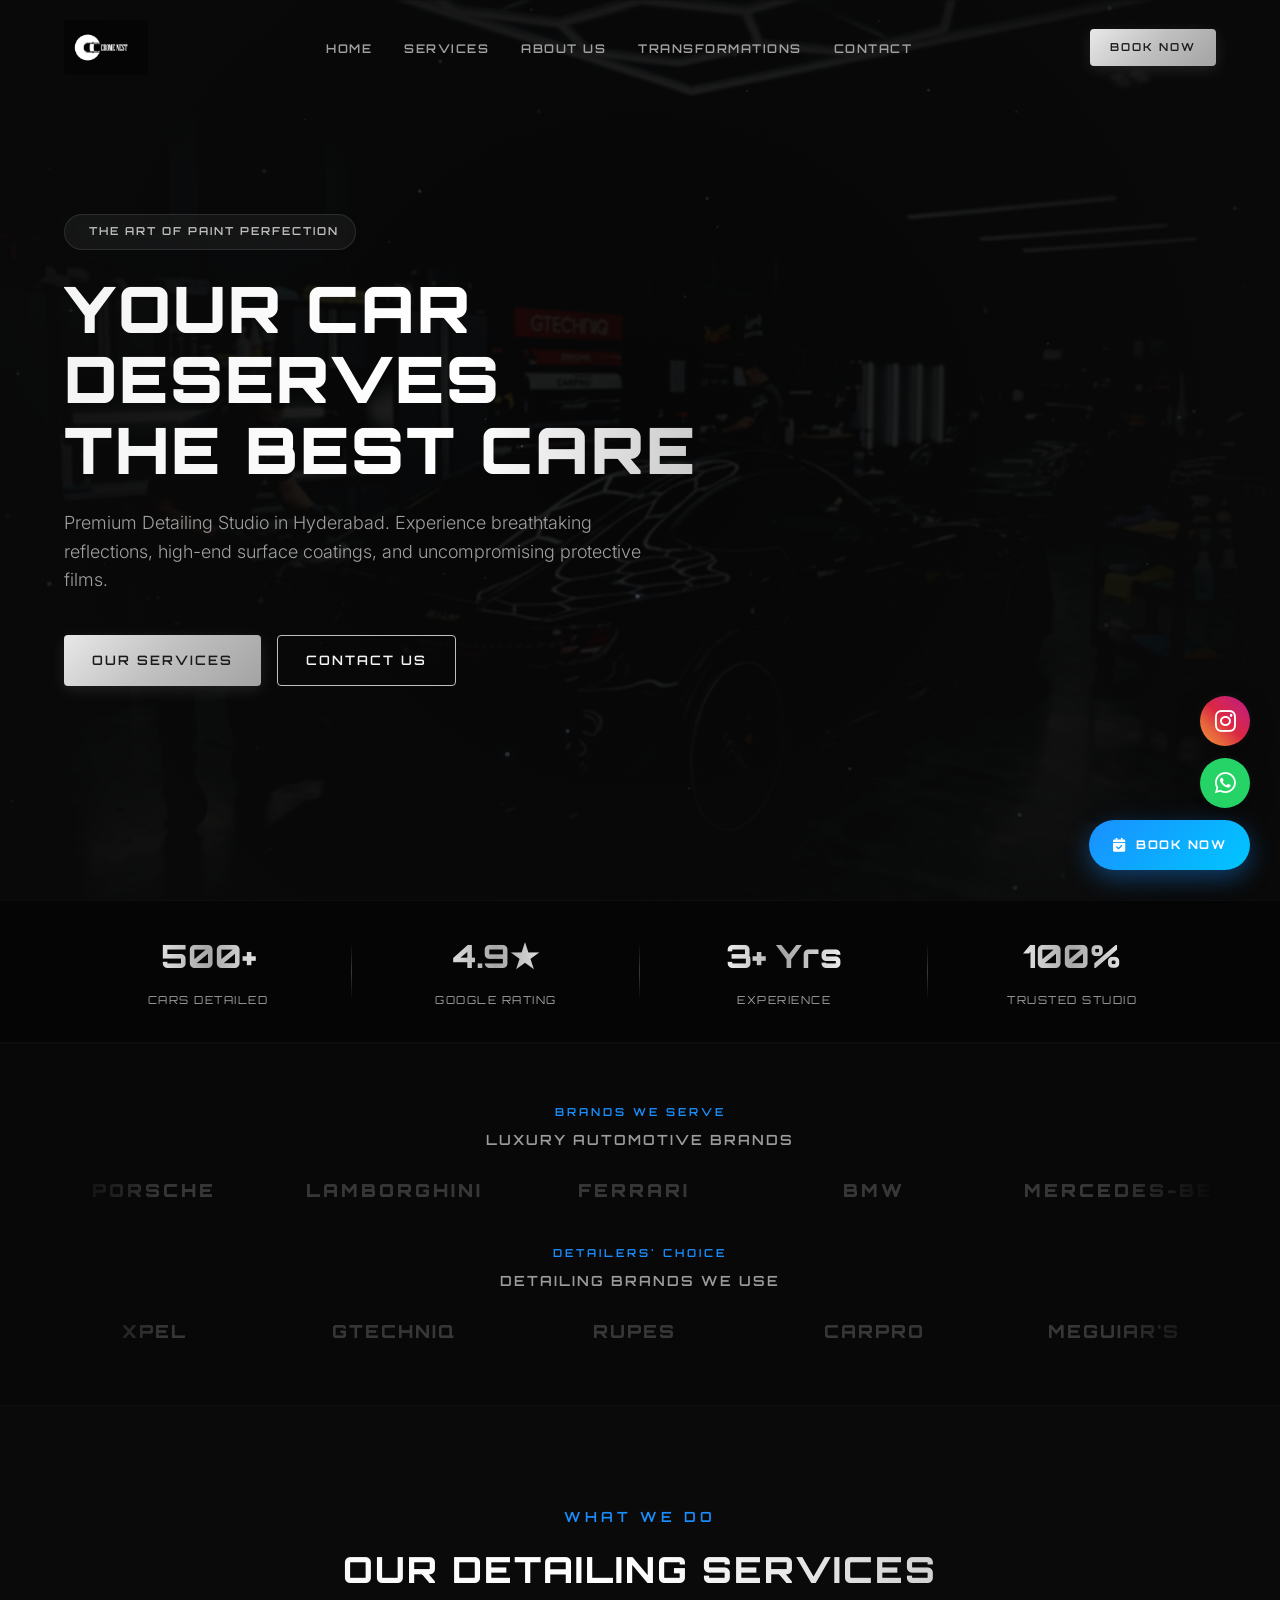
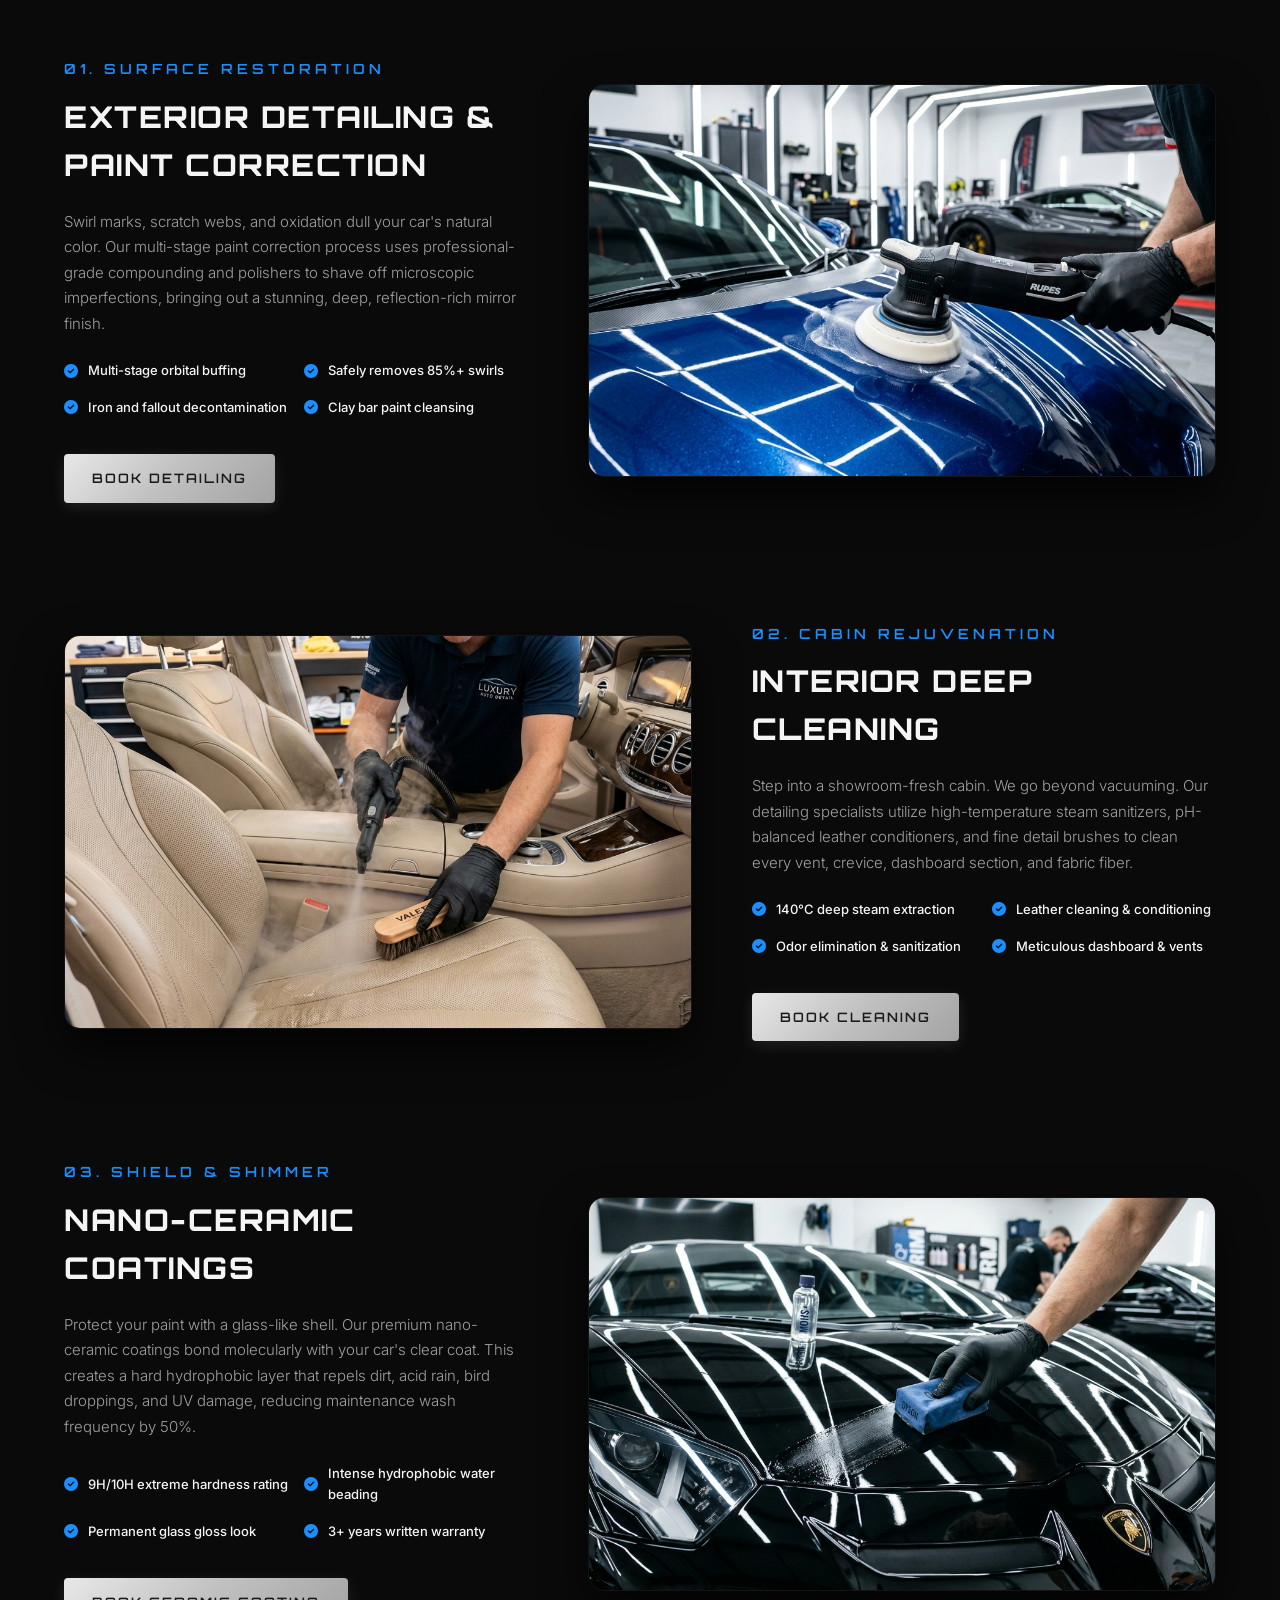
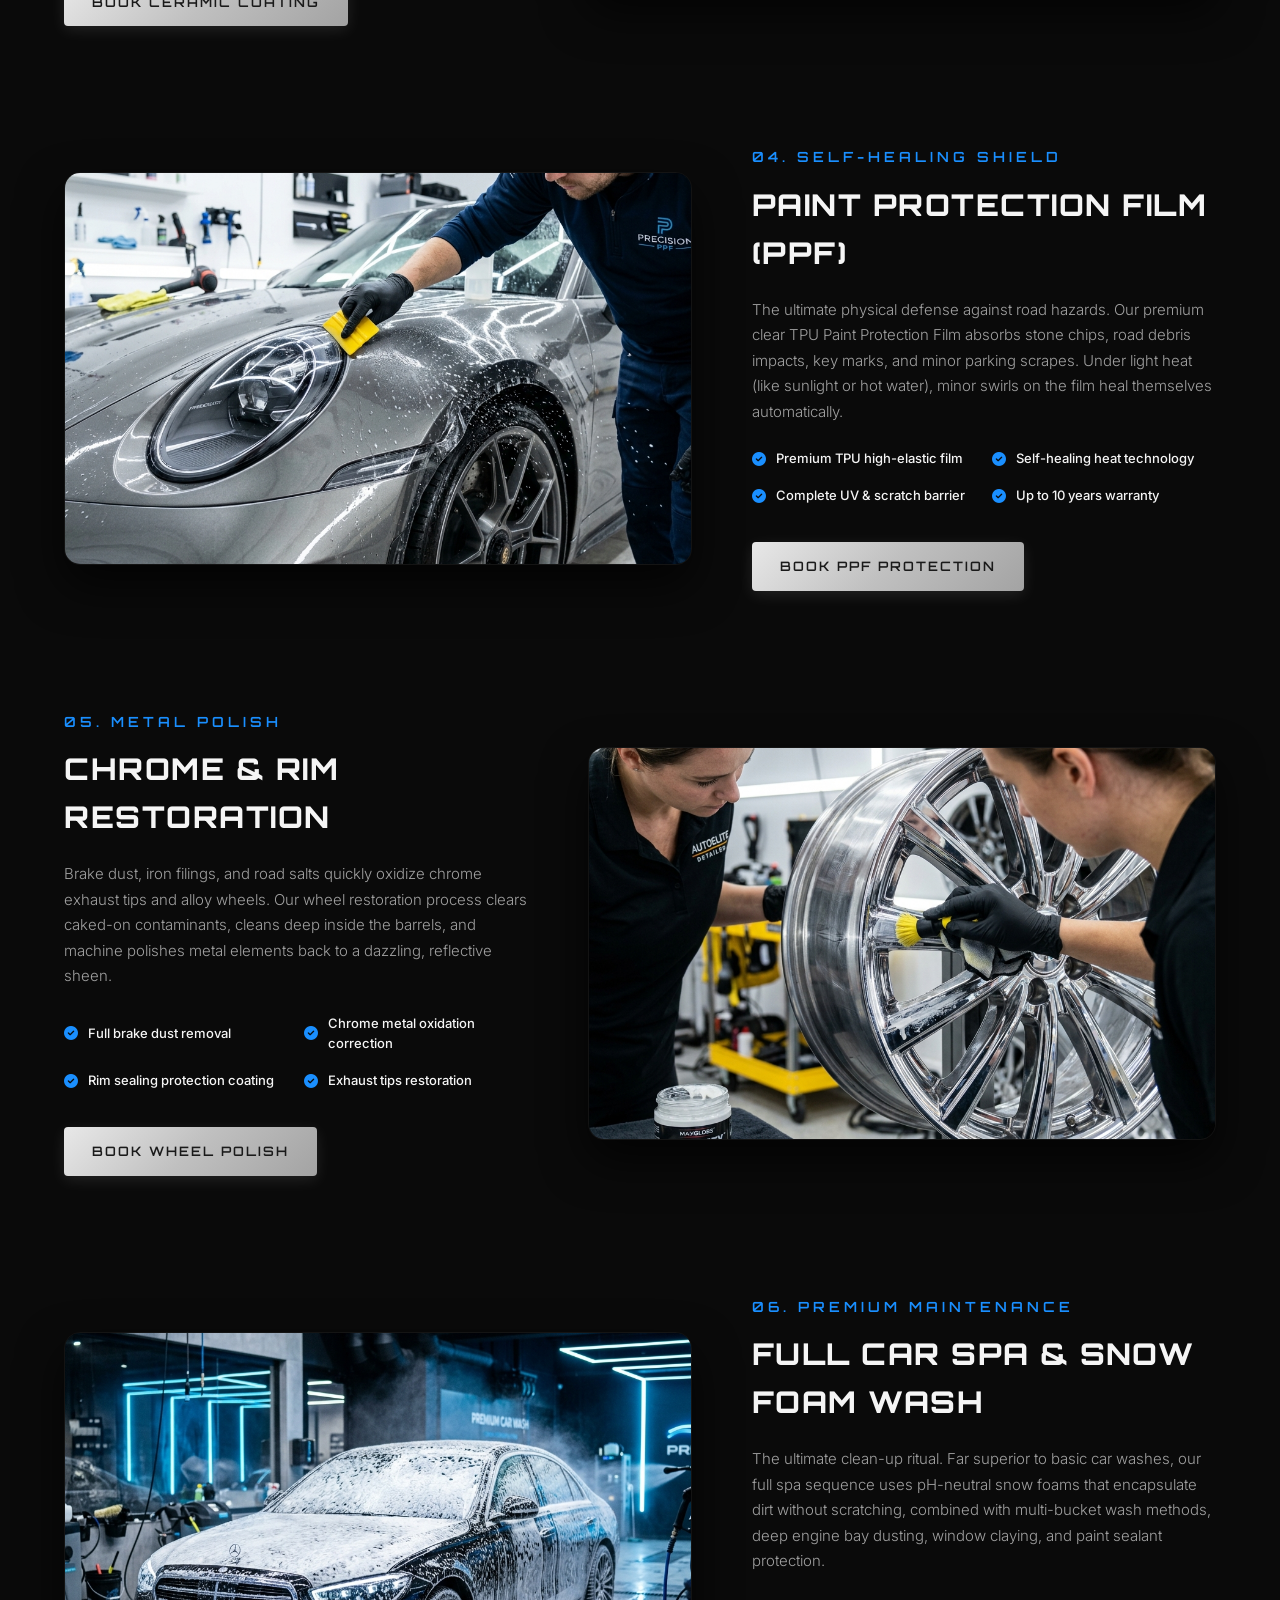
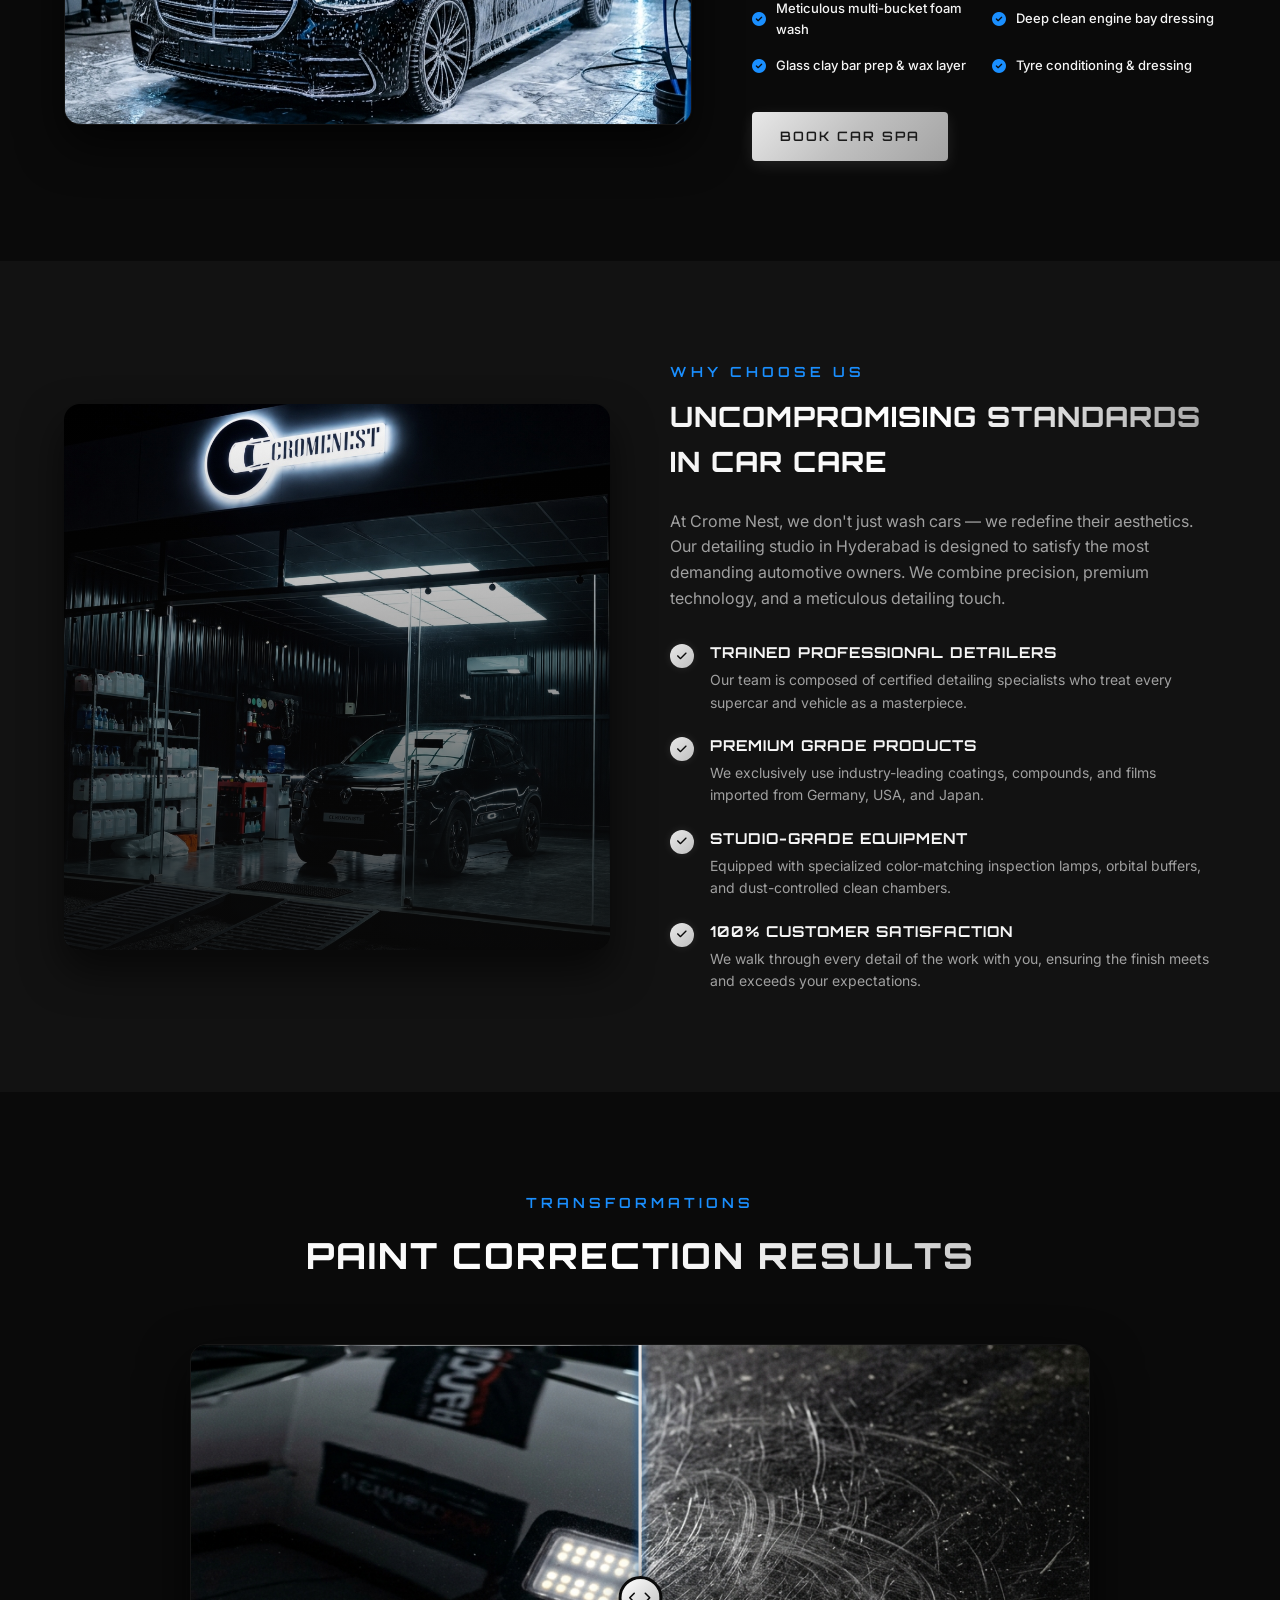
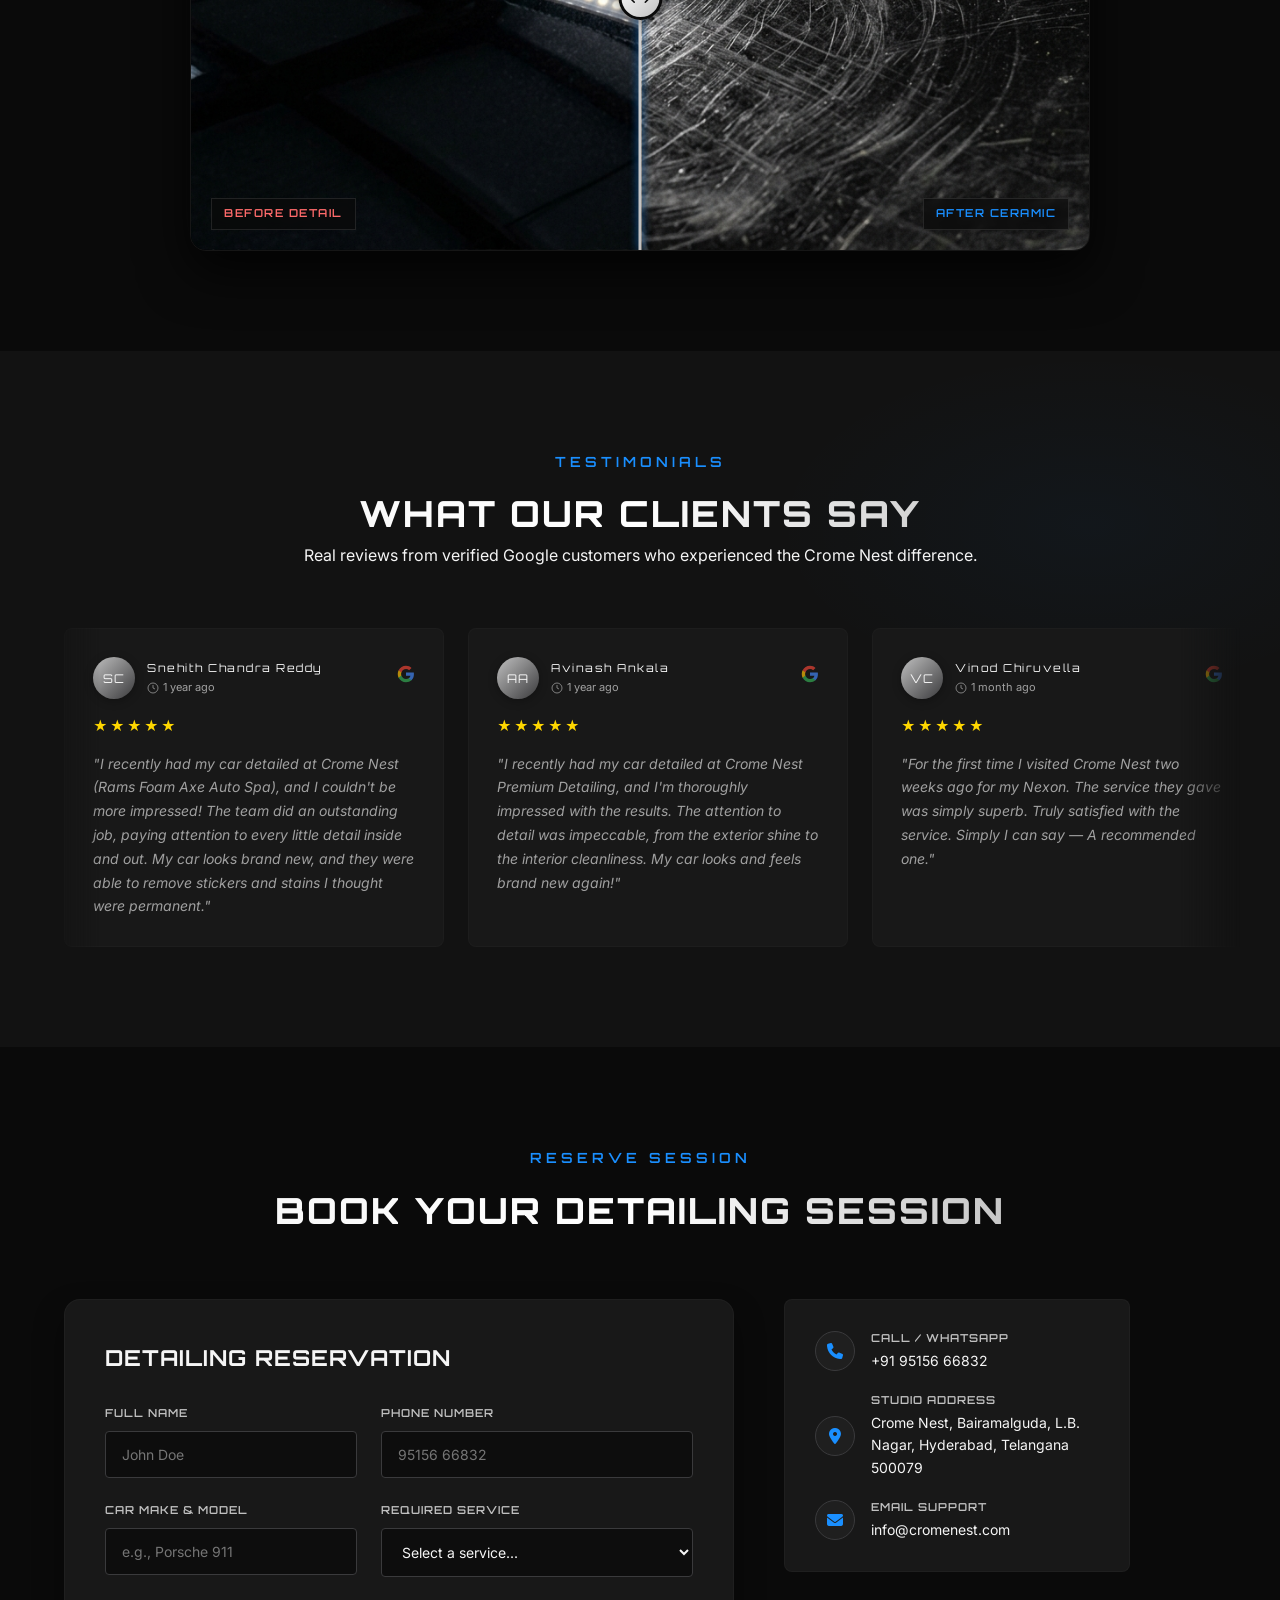
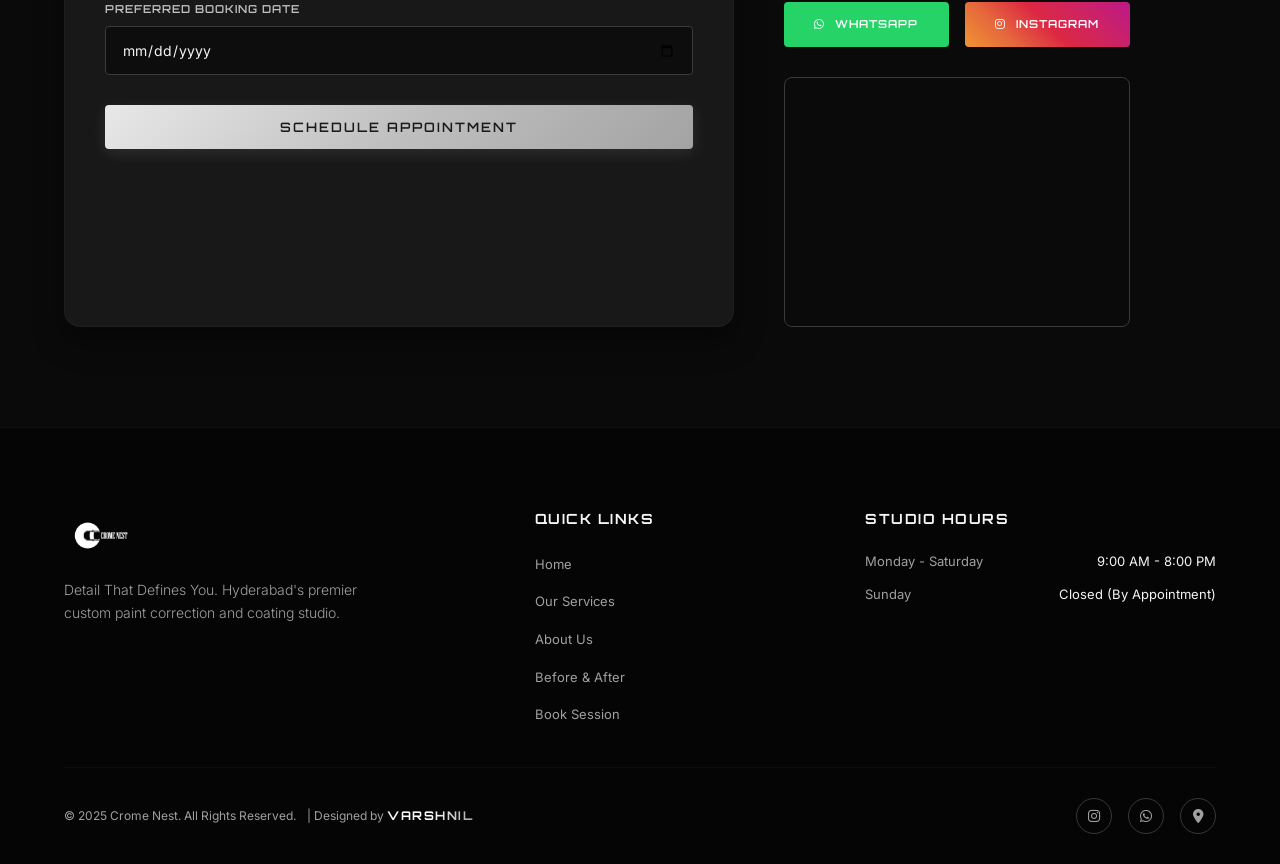
==== commit f551a6fd: "feat: add complete SEO metadata tags and structured JSON-LD schemas" ====
--- a/index.html
+++ b/index.html
@@ -1,14 +1,266 @@
 <!DOCTYPE html>
 <html lang="en">
 <head>
+    <!-- ============================================================
+         CROME NEST — CAR DETAILING STUDIO | COMPLETE SEO CODE
+         Paste everything inside <head>...</head>
+         Domain   : cromenest.com
+         Phone    : +91 9515666832
+         Instagram: @cromenesthyd
+         Maps     : 17.3433738, 78.5428659 (LB Nagar, Hyderabad)
+         ============================================================ -->
+
+    <!-- ── 1. PRIMARY META TAGS ────────────────────────────────── -->
     <meta charset="UTF-8">
     <meta name="viewport" content="width=device-width, initial-scale=1.0">
-    <title>Crome Nest | Luxury Car Detailing Studio Hyderabad</title>
-    <!-- Meta Description for SEO -->
-    <meta name="description" content="Experience premium car detailing, paint protection film (PPF), ceramic coating, and deep interior cleaning at Crome Nest, the ultimate luxury automotive spa in Hyderabad, India.">
-    <meta name="keywords" content="car detailing Hyderabad, ceramic coating Hyderabad, paint protection film PPF Hyderabad, luxury car wash Hyderabad, auto detailing studio, Crome Nest">
-    <meta name="author" content="Crome Nest">
-    
+
+    <title>Crome Nest | Premium Car Detailing Studio in LB Nagar, Hyderabad</title>
+
+    <meta name="description" content="Crome Nest is a professional car detailing studio in LB Nagar, Hyderabad. Specialising in ceramic coating, paint protection film (PPF), interior deep cleaning, paint correction & full-detail packages. Call +91 9515666832 to book.">
+
+    <meta name="keywords" content="car detailing LB Nagar, car detailing Hyderabad, ceramic coating LB Nagar, PPF Hyderabad, paint protection film Hyderabad, interior car cleaning Hyderabad, paint correction Hyderabad, auto detailing Bairamalguda, car wash Sai Nagar Hyderabad, car spa LB Nagar, Crome Nest car detailing, Crome Nest Hyderabad, car detailing studio Hyderabad, car polishing Hyderabad, graphene coating Hyderabad, foam wash Hyderabad, car detailing near me LB Nagar">
+
+    <meta name="author" content="Crome Nest Car Detailing Studio">
+    <meta name="robots" content="index, follow, max-snippet:-1, max-image-preview:large, max-video-preview:-1">
+    <meta name="language" content="English">
+    <meta name="revisit-after" content="7 days">
+    <link rel="canonical" href="https://www.cromenest.com/">
+
+    <!-- ── 2. OPEN GRAPH (WhatsApp, Facebook, LinkedIn) ─────────── -->
+    <meta property="og:type" content="business.business">
+    <meta property="og:title" content="Crome Nest | Premium Car Detailing Studio — LB Nagar, Hyderabad">
+    <meta property="og:description" content="Professional car detailing in LB Nagar, Hyderabad. Ceramic coating, PPF, paint correction, interior deep cleaning & more. Call +91 9515666832.">
+    <meta property="og:url" content="https://www.cromenest.com/">
+    <meta property="og:site_name" content="Crome Nest">
+    <meta property="og:locale" content="en_IN">
+    <meta property="og:image" content="https://www.cromenest.com/images/og-cover.jpg">
+    <meta property="og:image:width" content="1200">
+    <meta property="og:image:height" content="630">
+    <meta property="og:image:alt" content="Crome Nest Car Detailing Studio — LB Nagar, Hyderabad">
+
+    <meta property="business:contact_data:street_address" content="8GVR+4XM, Inner Ring Road, Sai Nagar, Bhagya Nagar">
+    <meta property="business:contact_data:locality" content="LB Nagar, Bairamalguda">
+    <meta property="business:contact_data:region" content="Telangana">
+    <meta property="business:contact_data:postal_code" content="500079">
+    <meta property="business:contact_data:country_name" content="India">
+    <meta property="business:contact_data:phone_number" content="+919515666832">
+    <meta property="business:contact_data:website" content="https://www.cromenest.com/">
+
+    <!-- ── 3. TWITTER / X CARD ──────────────────────────────────── -->
+    <meta name="twitter:card" content="summary_large_image">
+    <meta name="twitter:title" content="Crome Nest | Premium Car Detailing Studio — LB Nagar, Hyderabad">
+    <meta name="twitter:description" content="Professional ceramic coating, PPF, paint correction & interior detailing in LB Nagar, Hyderabad. Call +91 9515666832 to book your slot.">
+    <meta name="twitter:image" content="https://www.cromenest.com/images/og-cover.jpg">
+    <meta name="twitter:image:alt" content="Crome Nest Car Detailing Studio">
+
+    <!-- ── 4. GEO / LOCAL SEO ───────────────────────────────────── -->
+    <meta name="geo.region" content="IN-TG">
+    <meta name="geo.placename" content="LB Nagar, Bairamalguda, Hyderabad, Telangana">
+    <meta name="geo.position" content="17.3433738;78.5428659">
+    <meta name="ICBM" content="17.3433738, 78.5428659">
+
+    <!-- ── 5. STRUCTURED DATA — LocalBusiness (JSON-LD) ─────────── -->
+    <script type="application/ld+json">
+    {
+      "@context": "https://schema.org",
+      "@type": "AutoDealer",
+      "@id": "https://www.cromenest.com/#business",
+      "name": "Crome Nest Car Detailing Studio",
+      "alternateName": "Crome Nest",
+      "description": "Premium car detailing studio in LB Nagar, Hyderabad offering ceramic coating, paint protection film (PPF), paint correction, interior deep cleaning, and complete detailing packages for all vehicle types.",
+      "url": "https://www.cromenest.com/",
+      "telephone": "+919515666832",
+      "image": [
+        "https://www.cromenest.com/images/studio-exterior.jpg",
+        "https://www.cromenest.com/images/ceramic-coating.jpg",
+        "https://www.cromenest.com/images/interior-detail.jpg"
+      ],
+      "logo": "https://www.cromenest.com/images/logo.png",
+      "address": {
+        "@type": "PostalAddress",
+        "streetAddress": "8GVR+4XM, Inner Ring Road, Sai Nagar, Bhagya Nagar",
+        "addressLocality": "LB Nagar, Bairamalguda",
+        "addressRegion": "Telangana",
+        "postalCode": "500079",
+        "addressCountry": "IN"
+      },
+      "geo": {
+        "@type": "GeoCoordinates",
+        "latitude": 17.3433738,
+        "longitude": 78.5428659
+      },
+      "areaServed": [
+        "LB Nagar", "Bairamalguda", "Sai Nagar", "Bhagya Nagar",
+        "Dilsukhnagar", "Uppal", "Vanasthalipuram", "Saroor Nagar",
+        "Karmanghat", "Chaitanyapuri", "Hyderabad", "Ranga Reddy"
+      ],
+      "openingHoursSpecification": [
+        {
+          "@type": "OpeningHoursSpecification",
+          "dayOfWeek": ["Monday","Tuesday","Wednesday","Thursday","Friday","Saturday"],
+          "opens": "09:00",
+          "closes": "20:00"
+        },
+        {
+          "@type": "OpeningHoursSpecification",
+          "dayOfWeek": "Sunday",
+          "opens": "10:00",
+          "closes": "18:00"
+        }
+      ],
+      "priceRange": "₹₹",
+      "currenciesAccepted": "INR",
+      "paymentAccepted": "Cash, UPI, Credit Card, Debit Card",
+      "hasMap": "https://maps.app.goo.gl/cromenest",
+      "sameAs": [
+        "https://www.instagram.com/cromenesthyd/",
+        "https://www.cromenest.com/"
+      ],
+      "makesOffer": [
+        {
+          "@type": "Offer",
+          "itemOffered": {
+            "@type": "Service",
+            "name": "Ceramic Coating",
+            "description": "Professional nano ceramic coating for long-lasting paint protection and hydrophobic finish."
+          }
+        },
+        {
+          "@type": "Offer",
+          "itemOffered": {
+            "@type": "Service",
+            "name": "Paint Protection Film (PPF)",
+            "description": "Self-healing PPF installation to protect car paint from scratches, stone chips, and UV damage."
+          }
+        },
+        {
+          "@type": "Offer",
+          "itemOffered": {
+            "@type": "Service",
+            "name": "Paint Correction",
+            "description": "Multi-stage paint correction to remove swirl marks, scratches, and oxidation for a showroom finish."
+          }
+        },
+        {
+          "@type": "Offer",
+          "itemOffered": {
+            "@type": "Service",
+            "name": "Interior Deep Cleaning",
+            "description": "Complete interior detailing including steam cleaning, seat shampooing, dashboard restoration, and odour treatment."
+          }
+        },
+        {
+          "@type": "Offer",
+          "itemOffered": {
+            "@type": "Service",
+            "name": "Foam Wash",
+            "description": "Professional foam cannon wash for a deep, scratch-free clean on the exterior."
+          }
+        },
+        {
+          "@type": "Offer",
+          "itemOffered": {
+            "@type": "Service",
+            "name": "Full Car Detailing",
+            "description": "Comprehensive exterior and interior detailing package for a full vehicle transformation."
+          }
+        }
+      ]
+    }
+    </script>
+
+    <!-- ── 6. STRUCTURED DATA — BreadcrumbList ───────────────────── -->
+    <script type="application/ld+json">
+    {
+      "@context": "https://schema.org",
+      "@type": "BreadcrumbList",
+      "itemListElement": [
+        {
+          "@type": "ListItem",
+          "position": 1,
+          "name": "Home",
+          "item": "https://www.cromenest.com/"
+        }
+      ]
+    }
+    </script>
+
+    <!-- ── 7. STRUCTURED DATA — FAQPage ─────────────────────────── -->
+    <script type="application/ld+json">
+    {
+      "@context": "https://schema.org",
+      "@type": "FAQPage",
+      "mainEntity": [
+        {
+          "@type": "Question",
+          "name": "Where is Crome Nest car detailing studio located?",
+          "acceptedAnswer": {
+            "@type": "Answer",
+            "text": "Crome Nest is located at 8GVR+4XM, Inner Ring Road, Sai Nagar, Bhagya Nagar, LB Nagar, Bairamalguda, Hyderabad, Telangana 500079."
+          }
+        },
+        {
+          "@type": "Question",
+          "name": "What car detailing services does Crome Nest offer?",
+          "acceptedAnswer": {
+            "@type": "Answer",
+            "text": "Crome Nest offers ceramic coating, paint protection film (PPF), paint correction, interior deep cleaning, foam wash, graphene coating, and full car detailing packages."
+          }
+        },
+        {
+          "@type": "Question",
+          "name": "How do I contact Crome Nest?",
+          "acceptedAnswer": {
+            "@type": "Answer",
+            "text": "You can reach Crome Nest by calling or WhatsApp at +91 9515666832, or visit us at Inner Ring Road, Sai Nagar, LB Nagar, Hyderabad."
+          }
+        },
+        {
+          "@type": "Question",
+          "name": "How long does ceramic coating last?",
+          "acceptedAnswer": {
+            "@type": "Answer",
+            "text": "A professional ceramic coating applied at Crome Nest typically lasts 2 to 5 years depending on the coating grade and maintenance routine."
+          }
+        },
+        {
+          "@type": "Question",
+          "name": "Does Crome Nest offer PPF installation in Hyderabad?",
+          "acceptedAnswer": {
+            "@type": "Answer",
+            "text": "Yes, Crome Nest provides professional Paint Protection Film (PPF) installation in LB Nagar, Hyderabad, covering full body, partial, and custom coverage options."
+          }
+        },
+        {
+          "@type": "Question",
+          "name": "How do I book an appointment at Crome Nest?",
+          "acceptedAnswer": {
+            "@type": "Answer",
+            "text": "Call or WhatsApp us at +91 9515666832 or fill in the booking form on our website at cromenest.com."
+          }
+        }
+      ]
+    }
+    </script>
+
+    <!-- ── 8. PERFORMANCE & TECHNICAL ───────────────────────────── -->
+    <meta http-equiv="X-UA-Compatible" content="IE=edge">
+    <meta name="theme-color" content="#1a1a1a">
+    <meta name="mobile-web-app-capable" content="yes">
+    <meta name="apple-mobile-web-app-capable" content="yes">
+    <meta name="apple-mobile-web-app-status-bar-style" content="black-translucent">
+    <meta name="apple-mobile-web-app-title" content="Crome Nest">
+
+    <!-- Preconnect for performance -->
+    <link rel="preconnect" href="https://fonts.googleapis.com">
+    <link rel="preconnect" href="https://fonts.gstatic.com" crossorigin>
+
+    <!-- Favicon (replace paths with your actual favicon files) -->
+    <link rel="icon" type="image/png" sizes="32x32" href="/favicon-32x32.png">
+    <link rel="icon" type="image/png" sizes="16x16" href="/favicon-16x16.png">
+    <link rel="apple-touch-icon" sizes="180x180" href="/apple-touch-icon.png">
+    <link rel="manifest" href="/site.webmanifest">
+
     <!-- FontAwesome for Premium Icons -->
     <link rel="stylesheet" href="https://cdnjs.cloudflare.com/ajax/libs/font-awesome/6.4.0/css/all.min.css">
     
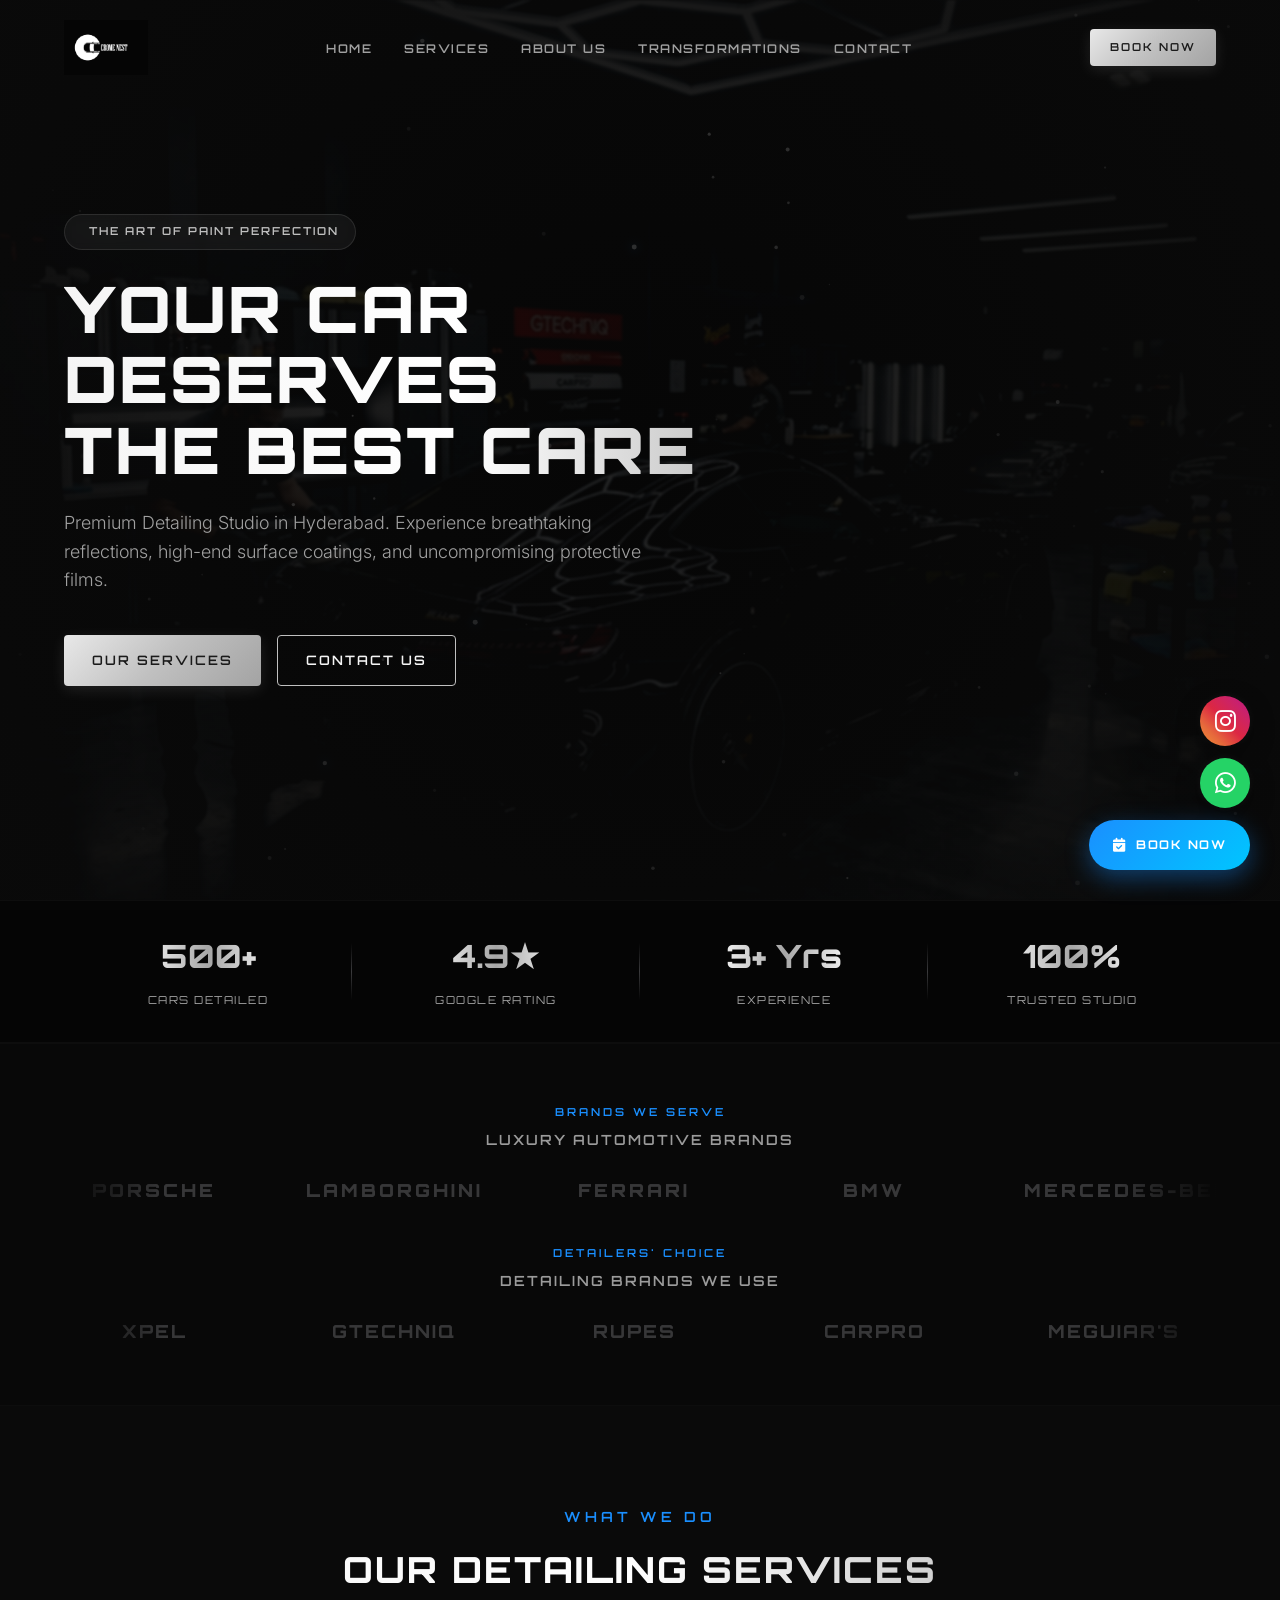
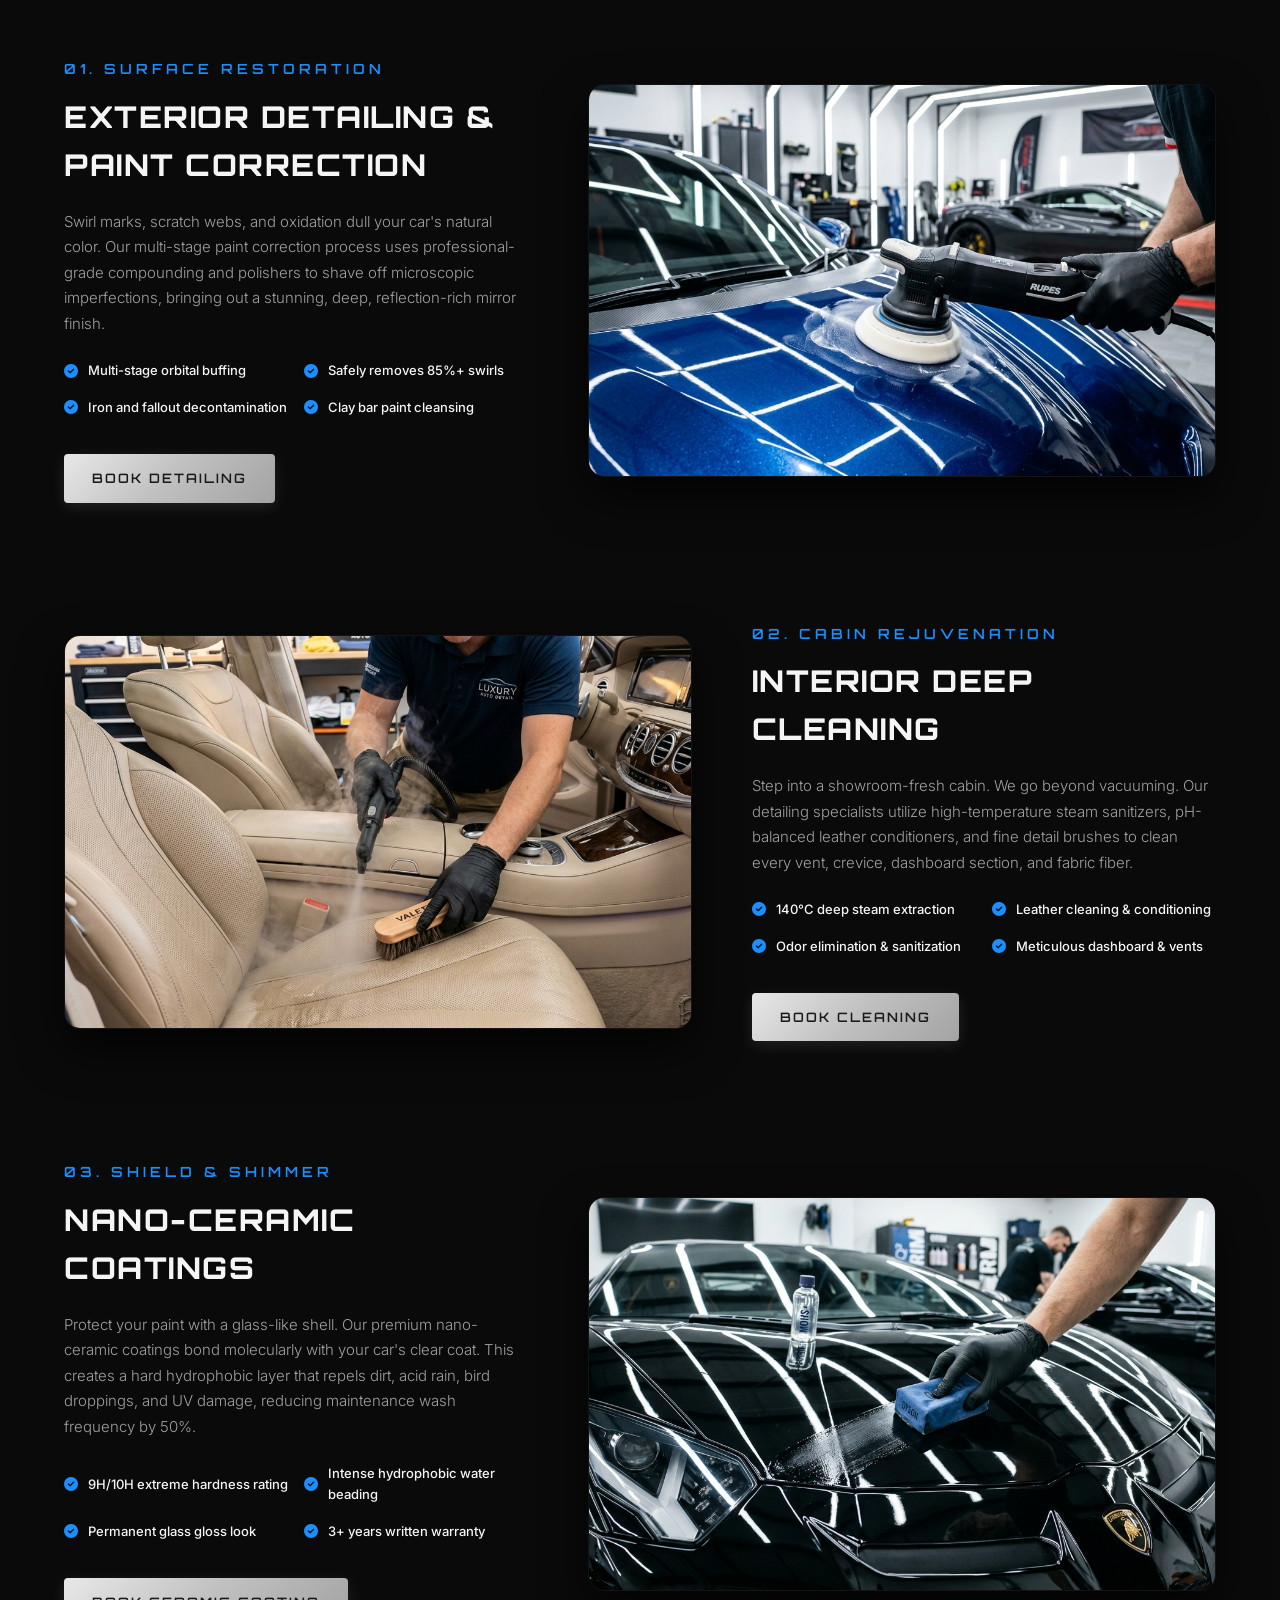
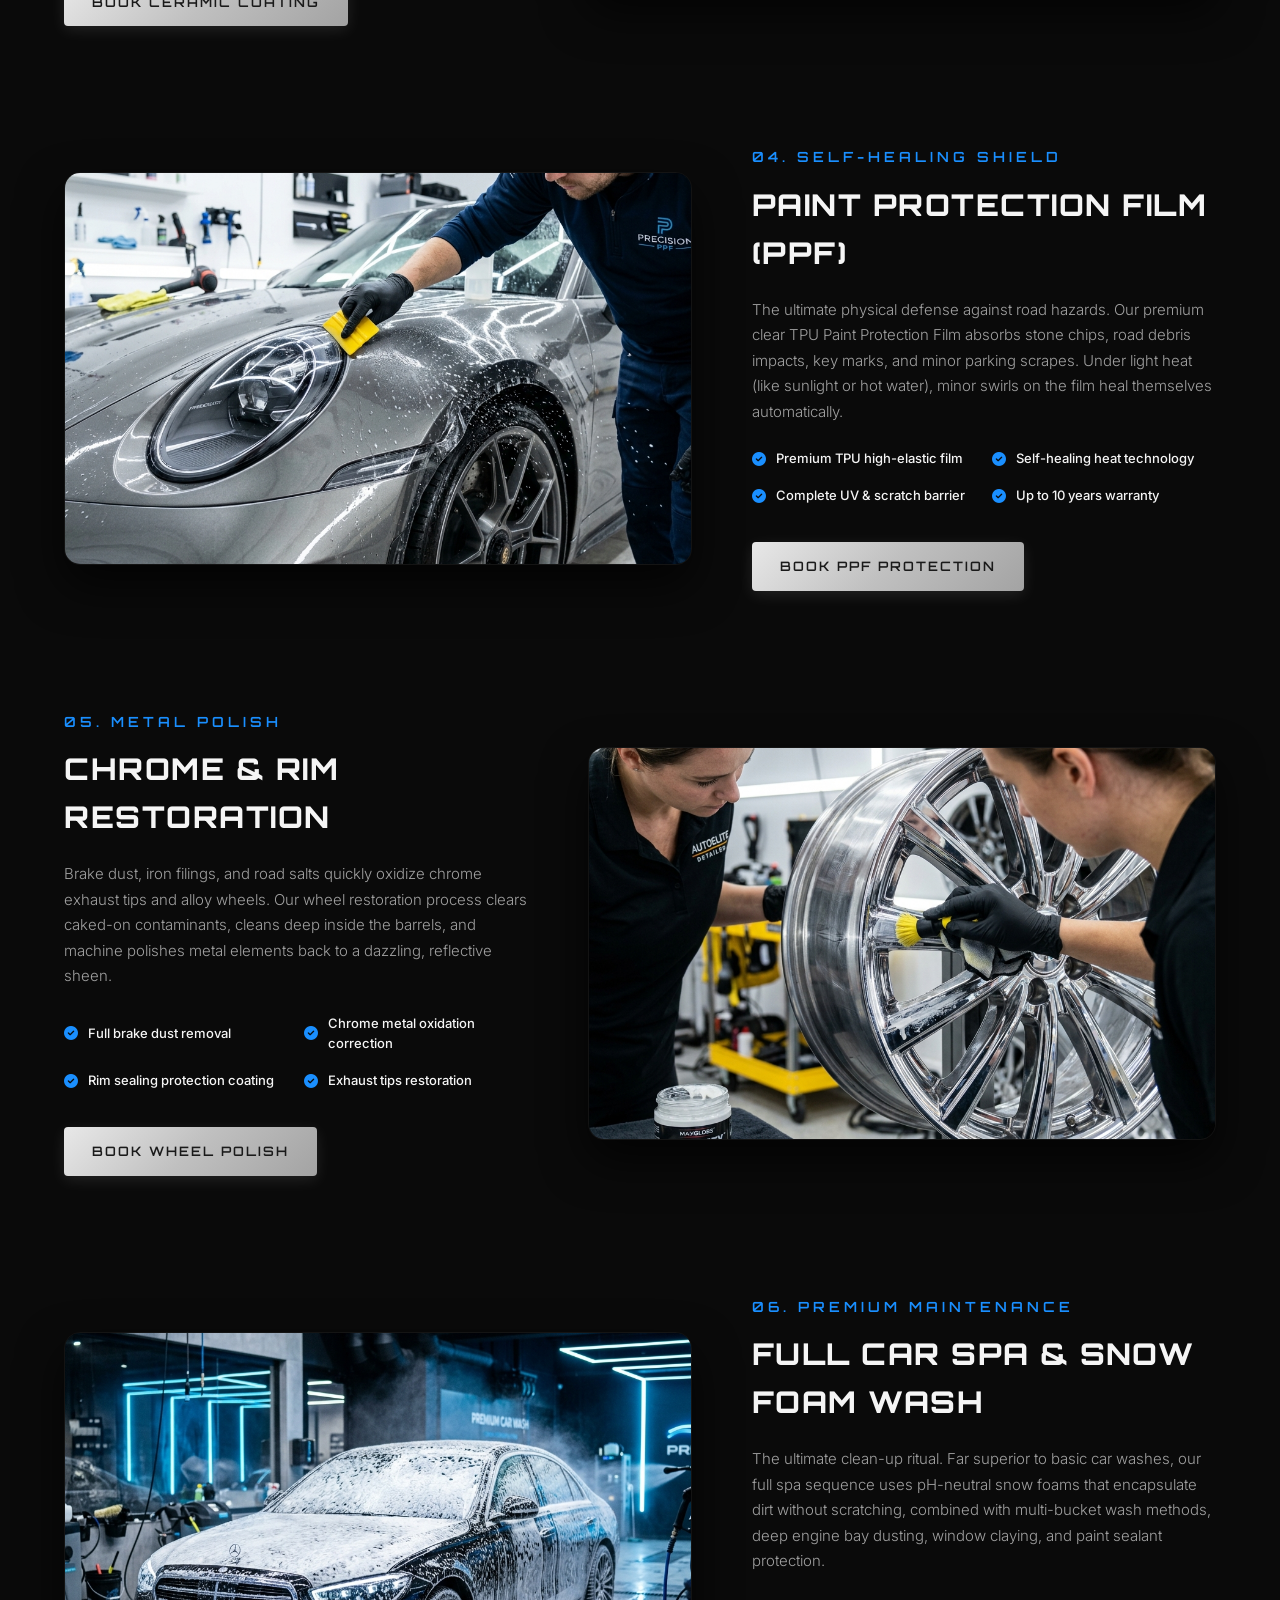
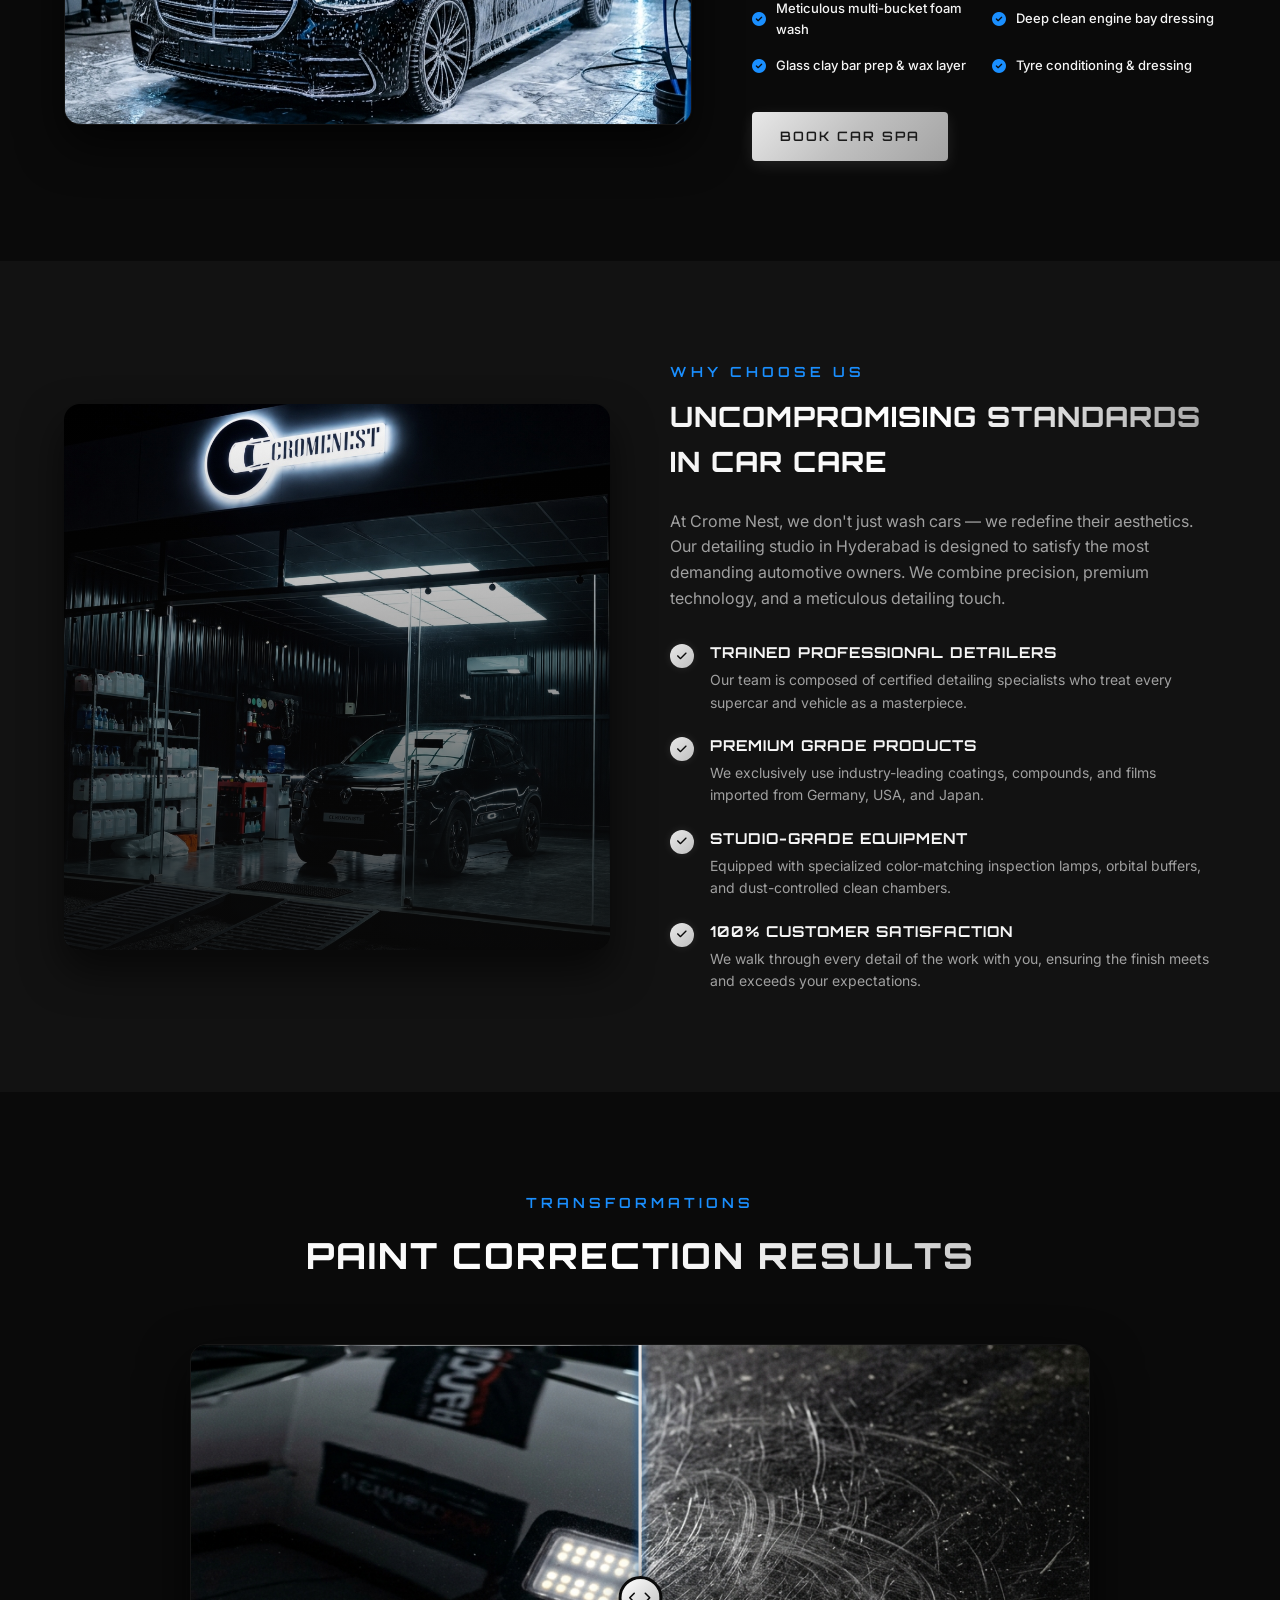
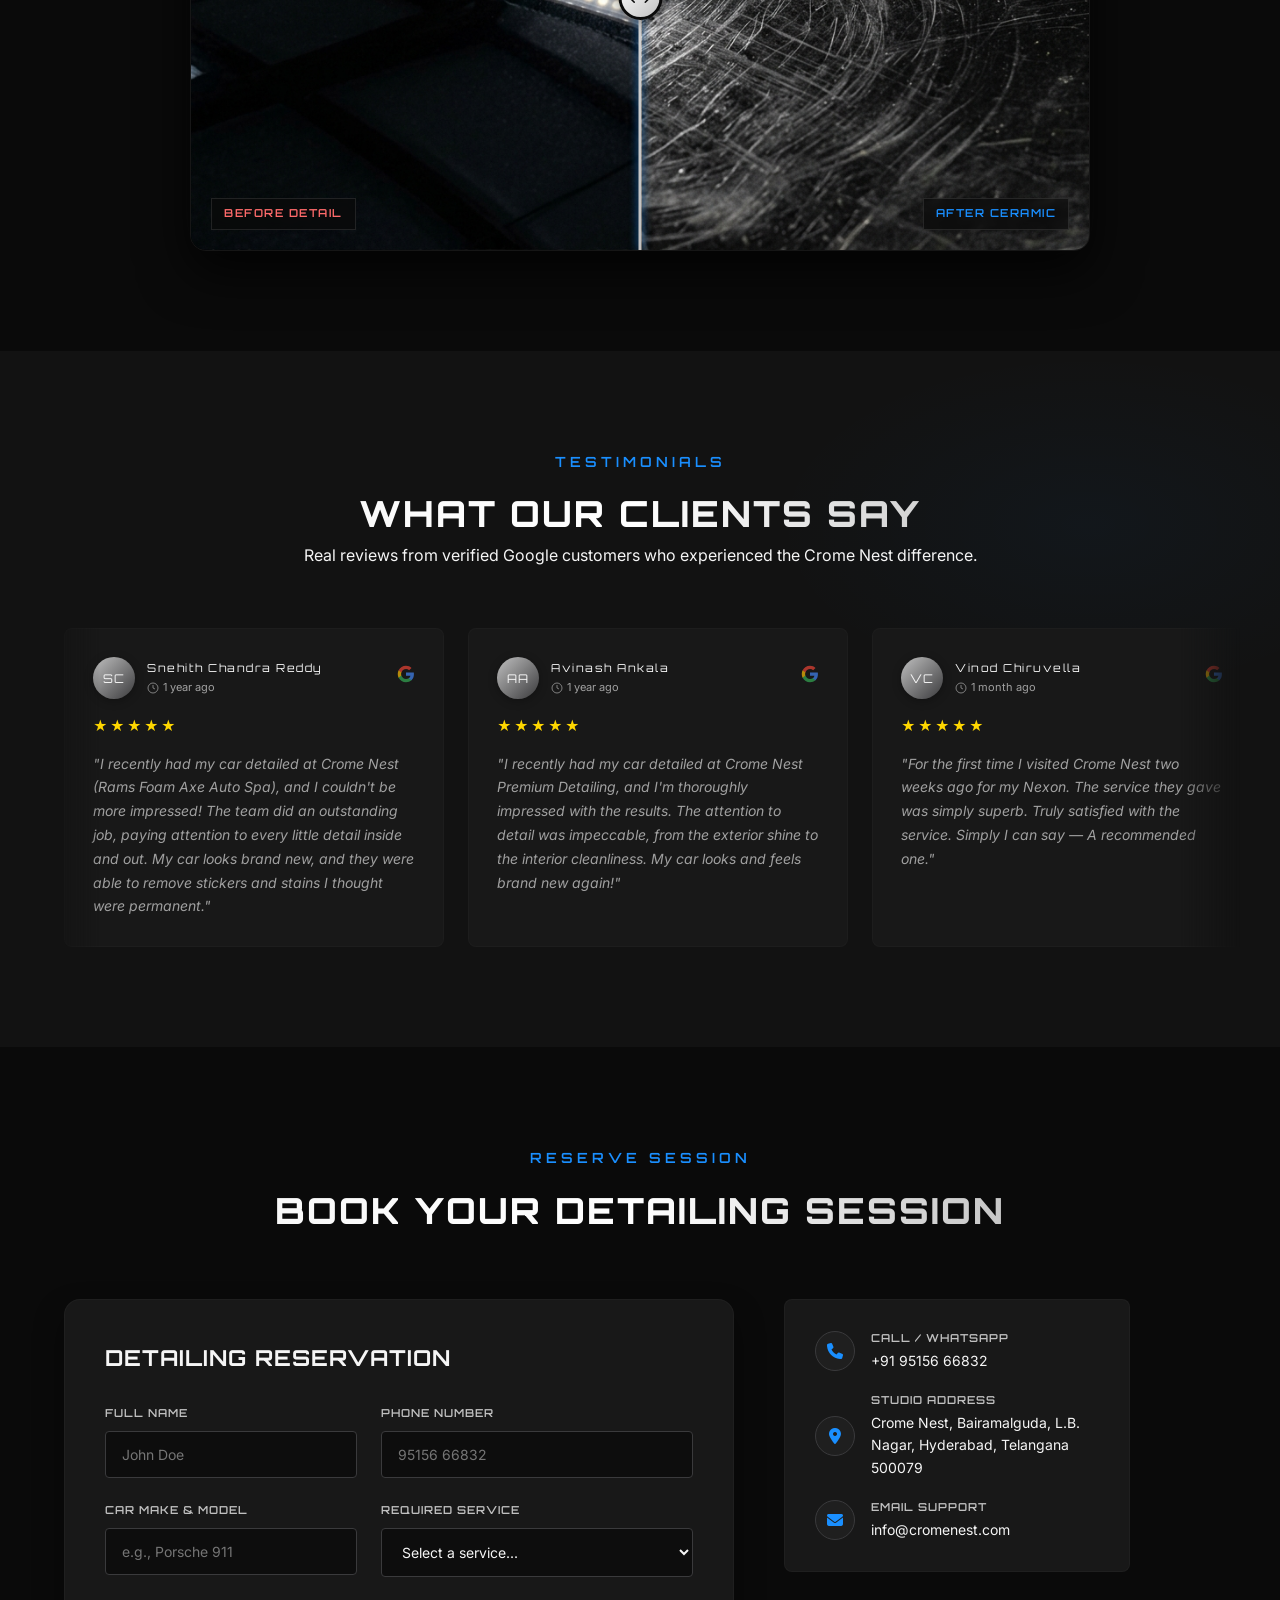
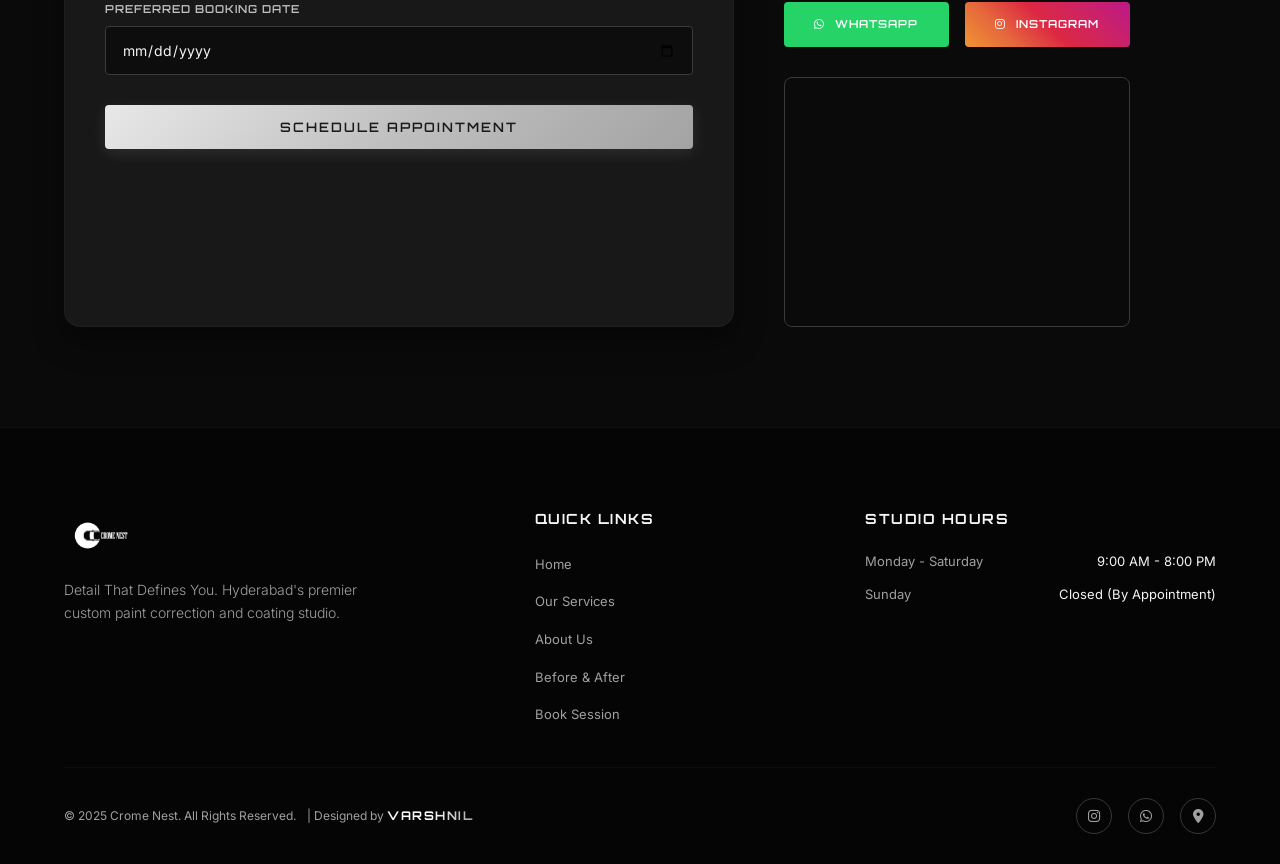
==== commit bf82dcbb: "feat: add targeted high-priority SEO keywords for Google search index" ====
--- a/index.html
+++ b/index.html
@@ -18,7 +18,7 @@
 
     <meta name="description" content="Crome Nest is a professional car detailing studio in LB Nagar, Hyderabad. Specialising in ceramic coating, paint protection film (PPF), interior deep cleaning, paint correction & full-detail packages. Call +91 9515666832 to book.">
 
-    <meta name="keywords" content="car detailing LB Nagar, car detailing Hyderabad, ceramic coating LB Nagar, PPF Hyderabad, paint protection film Hyderabad, interior car cleaning Hyderabad, paint correction Hyderabad, auto detailing Bairamalguda, car wash Sai Nagar Hyderabad, car spa LB Nagar, Crome Nest car detailing, Crome Nest Hyderabad, car detailing studio Hyderabad, car polishing Hyderabad, graphene coating Hyderabad, foam wash Hyderabad, car detailing near me LB Nagar">
+    <meta name="keywords" content="premium car detailing, best car detailing in lb nagar, ppf works in lb nagar, car detailing in lb nagar, car detailing LB Nagar, car detailing Hyderabad, ceramic coating LB Nagar, PPF Hyderabad, paint protection film Hyderabad, interior car cleaning Hyderabad, paint correction Hyderabad, auto detailing Bairamalguda, car wash Sai Nagar Hyderabad, car spa LB Nagar, Crome Nest car detailing, Crome Nest Hyderabad, car detailing studio Hyderabad, car polishing Hyderabad, graphene coating Hyderabad, foam wash Hyderabad, car detailing near me LB Nagar">
 
     <meta name="author" content="Crome Nest Car Detailing Studio">
     <meta name="robots" content="index, follow, max-snippet:-1, max-image-preview:large, max-video-preview:-1">
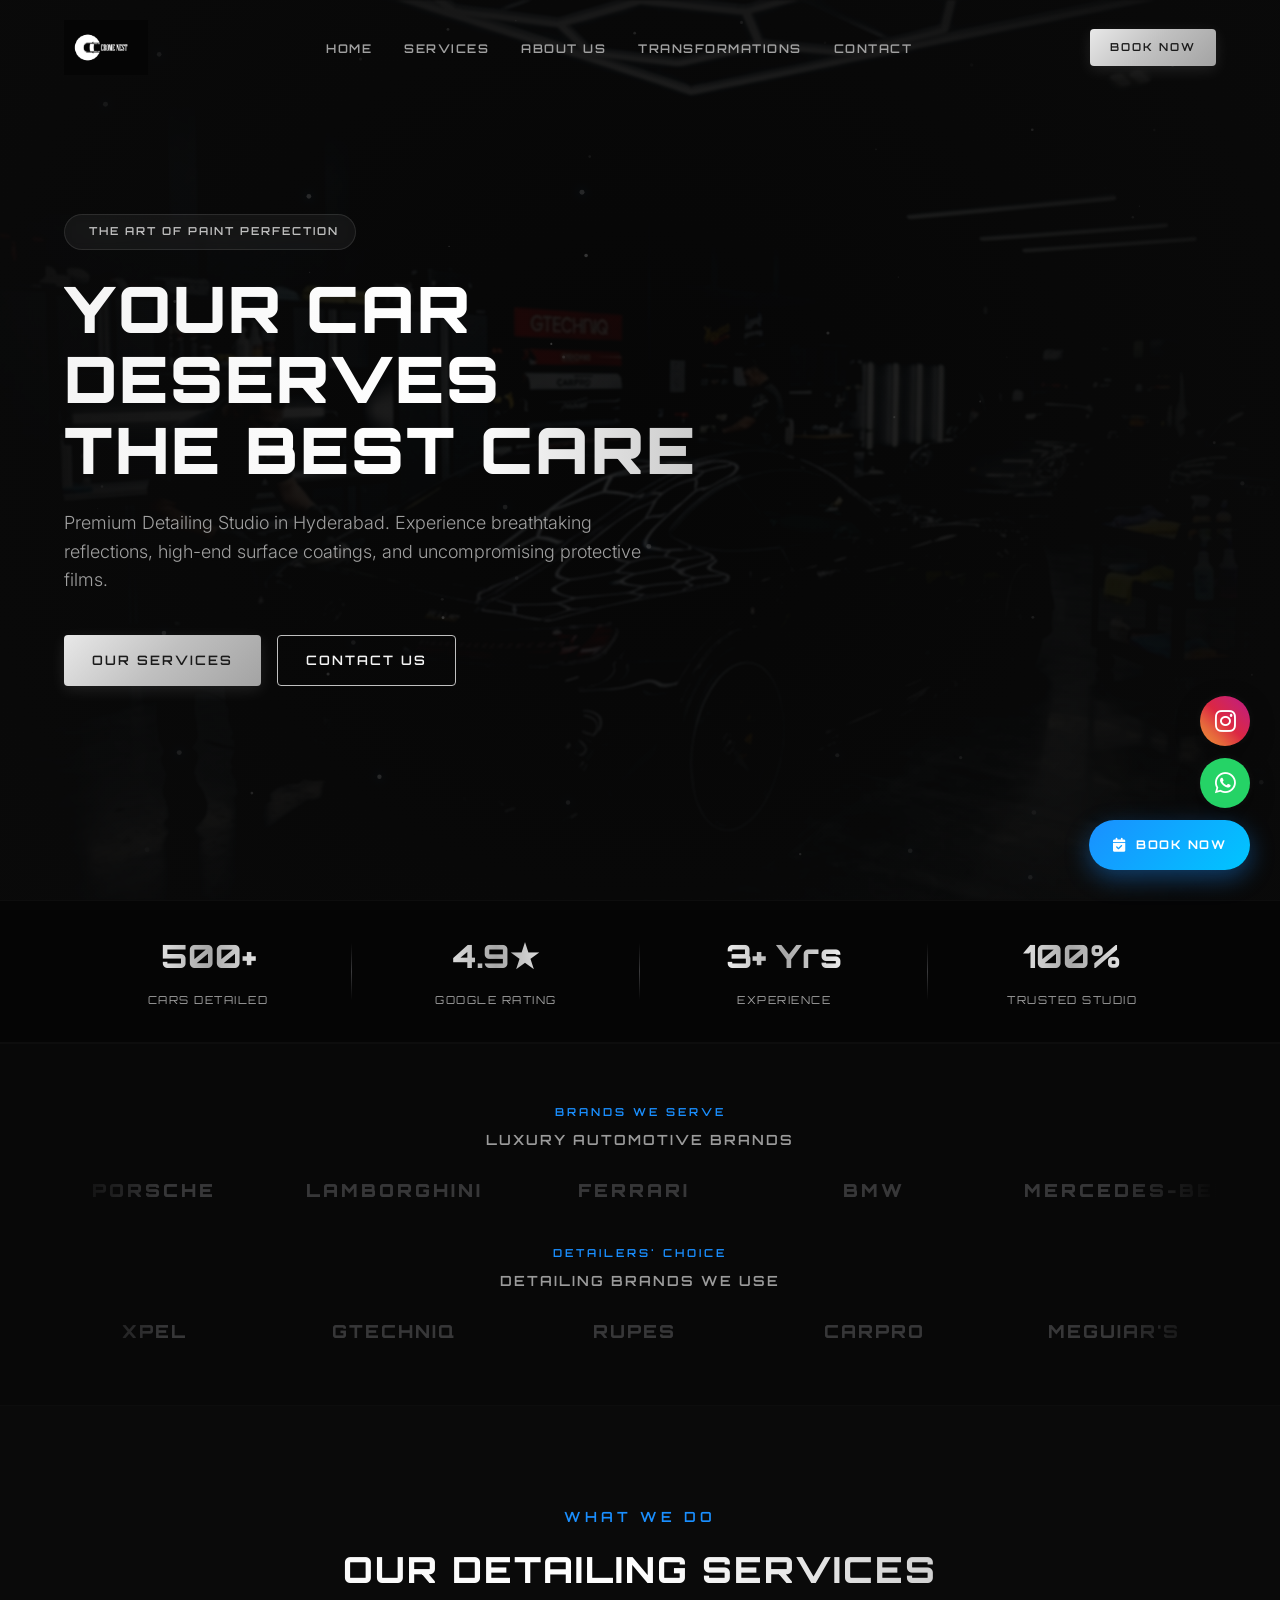
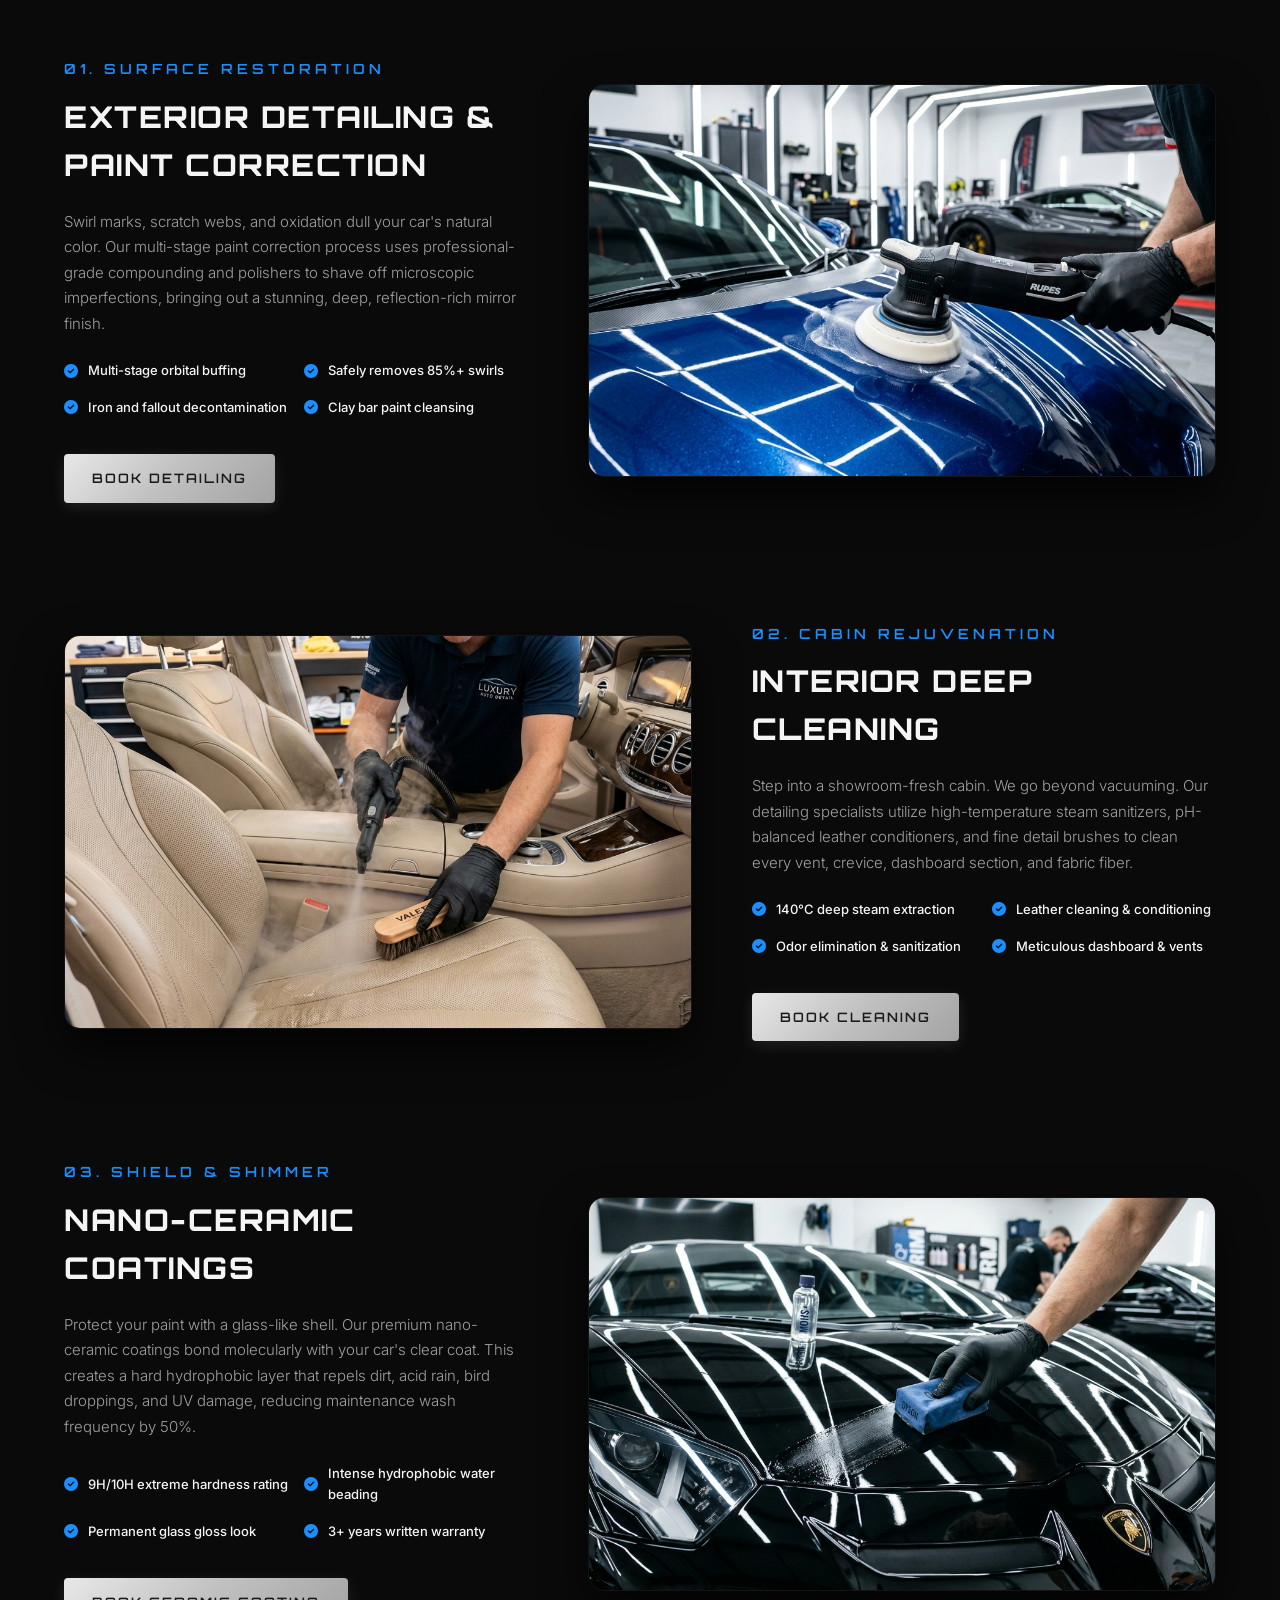
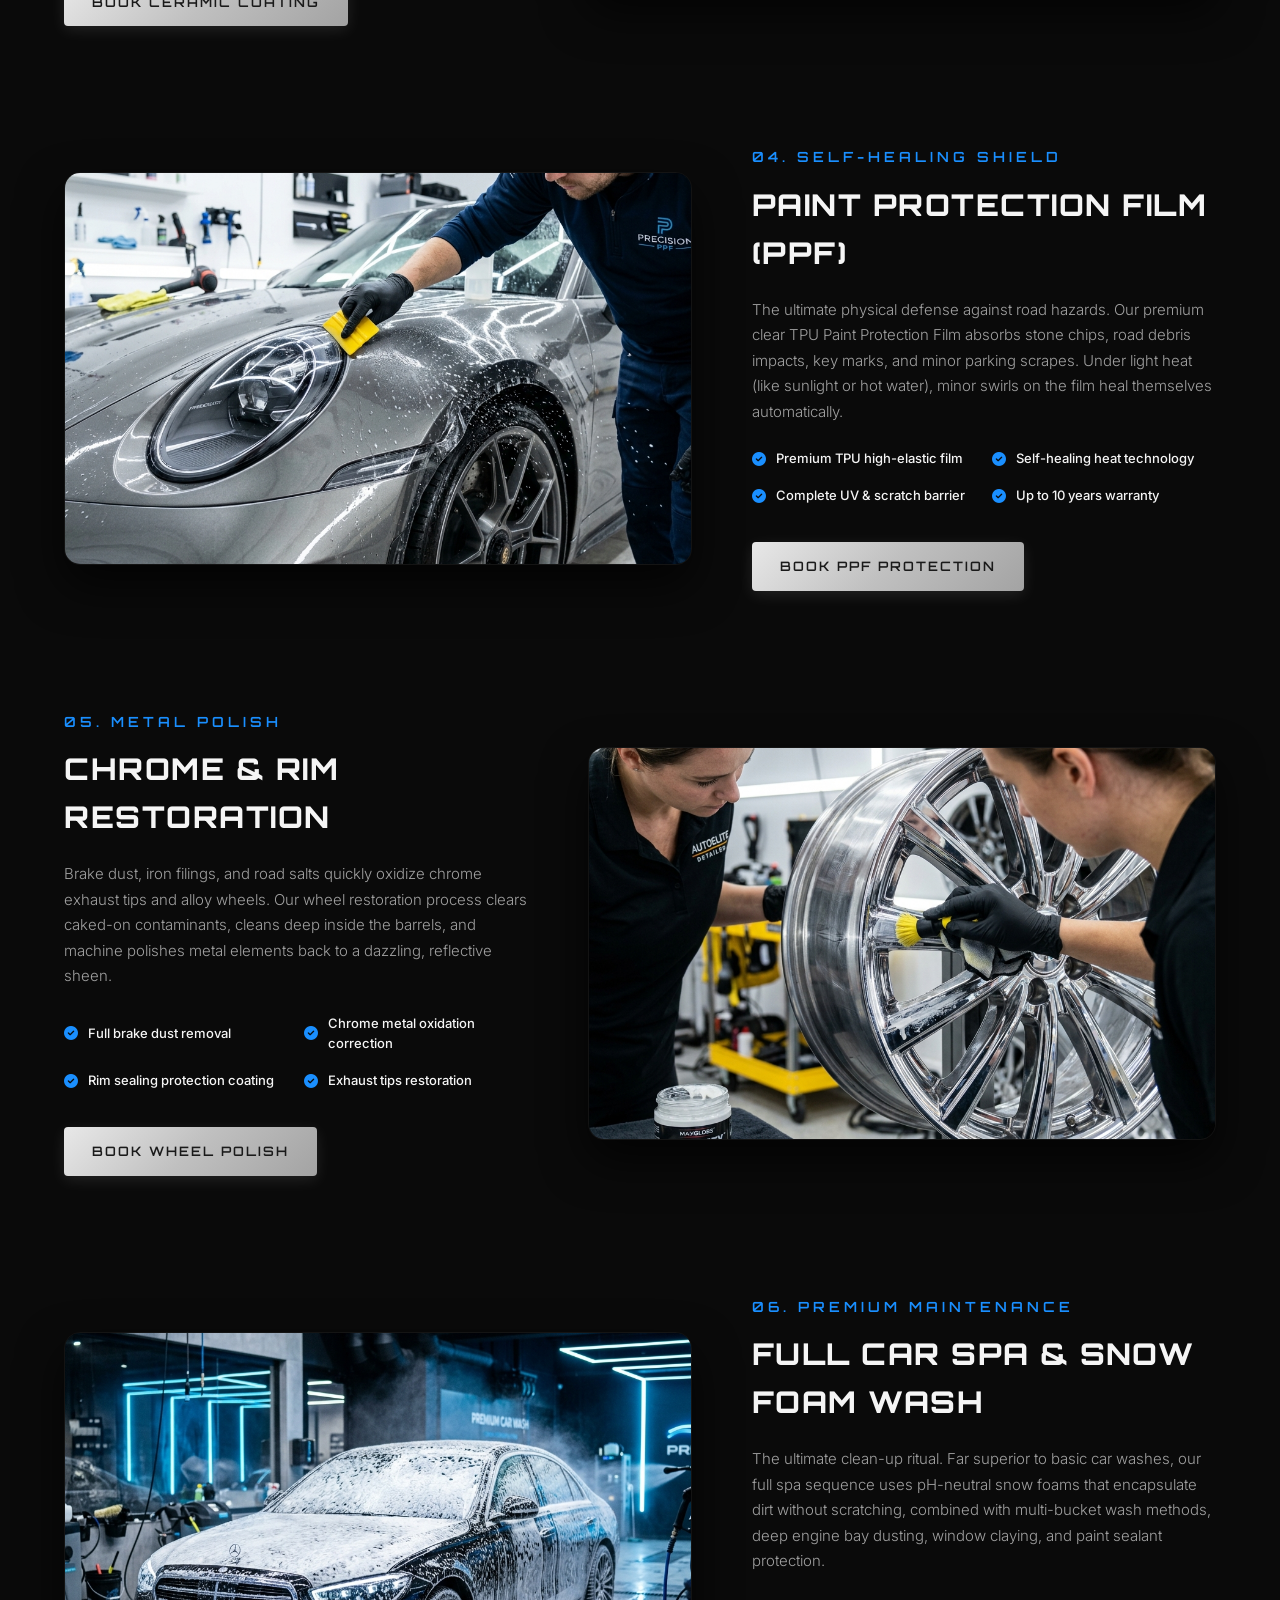
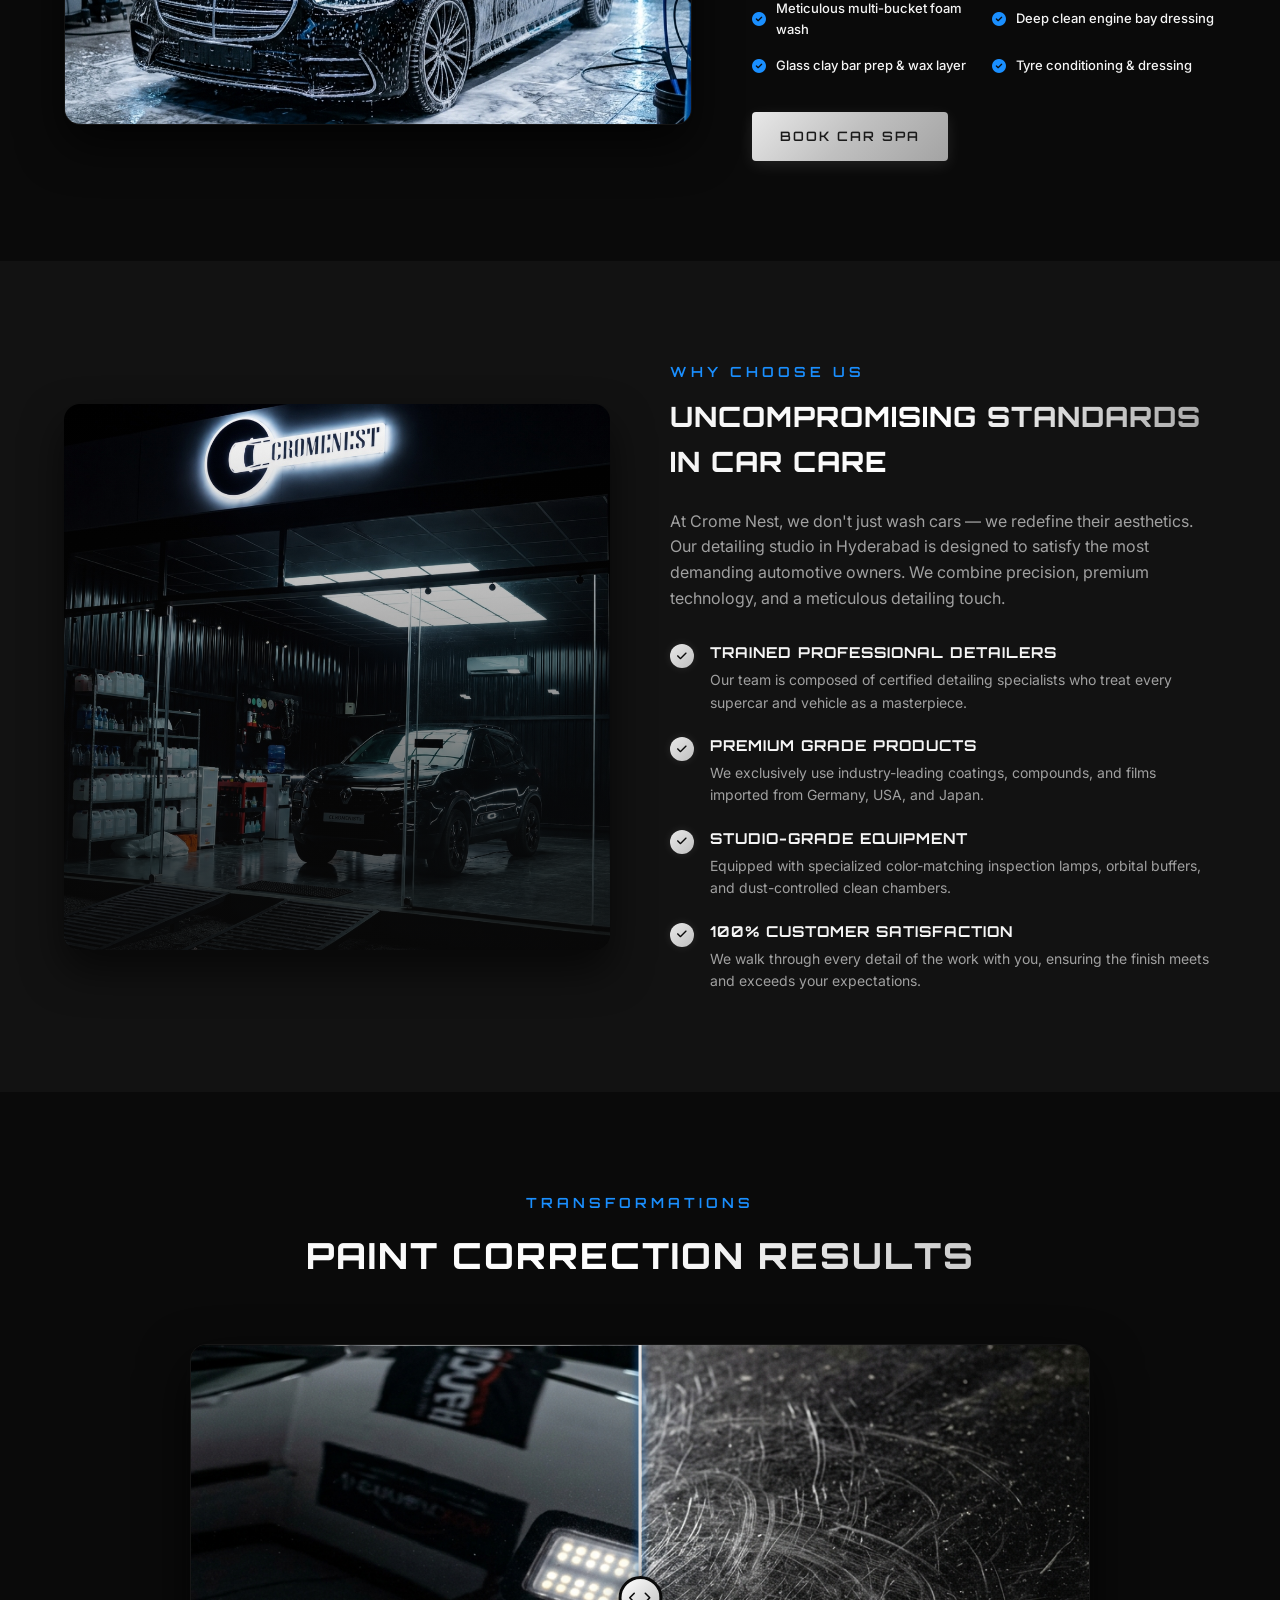
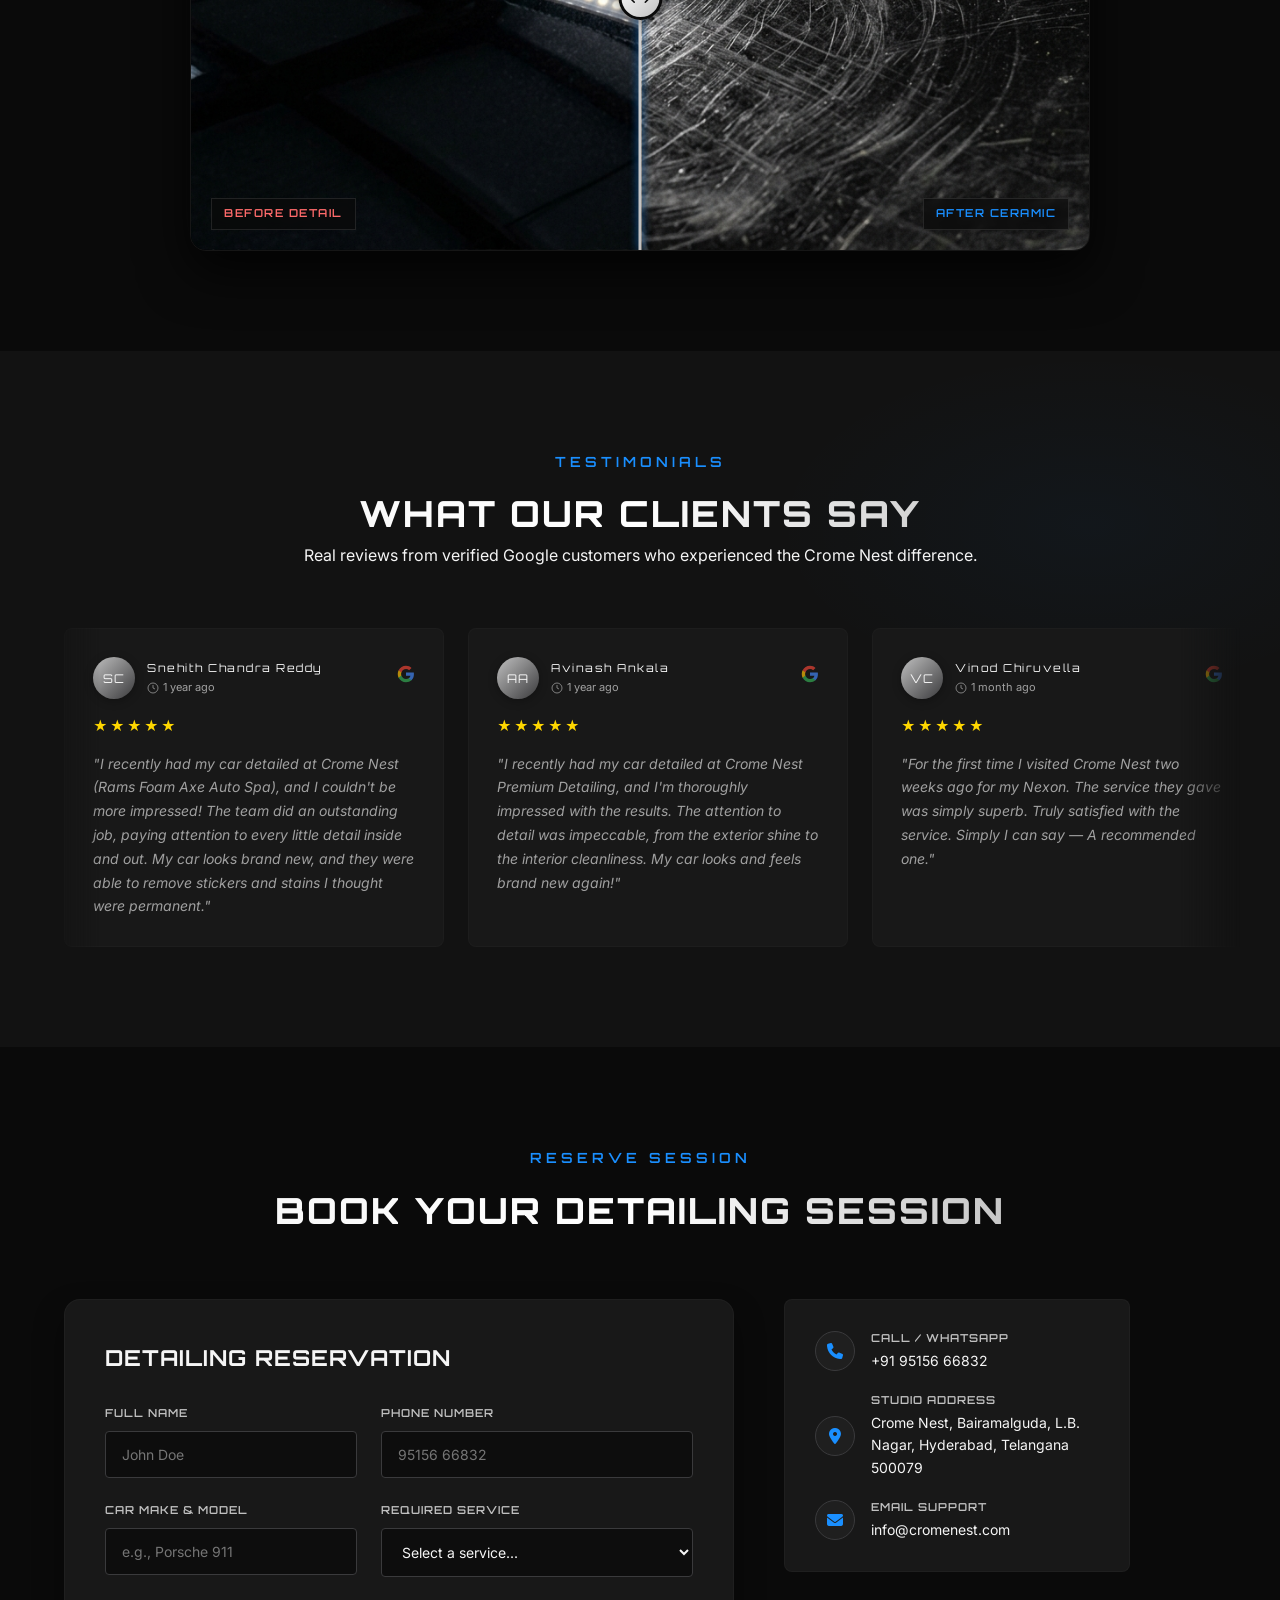
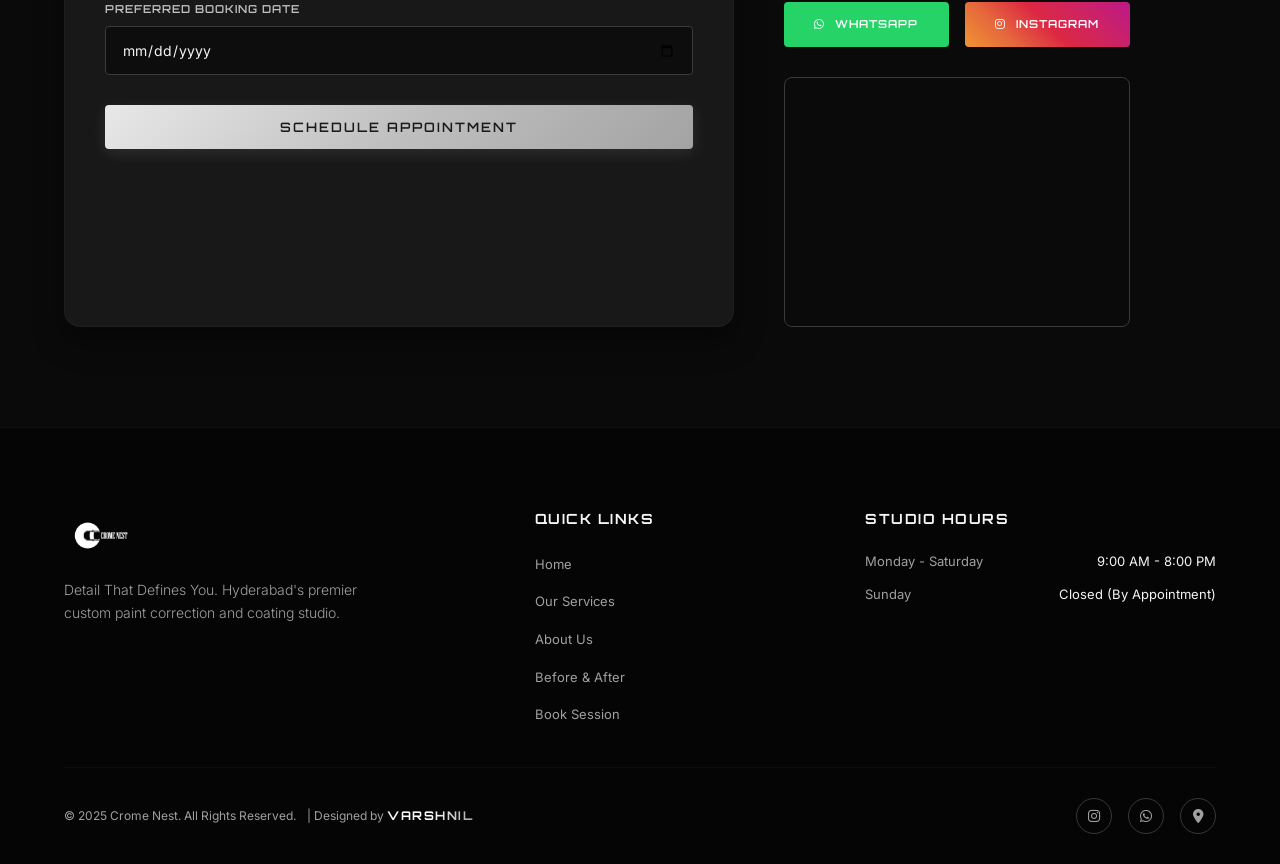
==== commit 8c417cb0: "seo: restructure titles, descriptions and keywords with brand-first strategy for Google discoverabil" ====
--- a/index.html
+++ b/index.html
@@ -14,11 +14,11 @@
     <meta charset="UTF-8">
     <meta name="viewport" content="width=device-width, initial-scale=1.0">
 
-    <title>Crome Nest | Premium Car Detailing Studio in LB Nagar, Hyderabad</title>
-
-    <meta name="description" content="Crome Nest is a professional car detailing studio in LB Nagar, Hyderabad. Specialising in ceramic coating, paint protection film (PPF), interior deep cleaning, paint correction & full-detail packages. Call +91 9515666832 to book.">
-
-    <meta name="keywords" content="premium car detailing, best car detailing in lb nagar, ppf works in lb nagar, car detailing in lb nagar, car detailing LB Nagar, car detailing Hyderabad, ceramic coating LB Nagar, PPF Hyderabad, paint protection film Hyderabad, interior car cleaning Hyderabad, paint correction Hyderabad, auto detailing Bairamalguda, car wash Sai Nagar Hyderabad, car spa LB Nagar, Crome Nest car detailing, Crome Nest Hyderabad, car detailing studio Hyderabad, car polishing Hyderabad, graphene coating Hyderabad, foam wash Hyderabad, car detailing near me LB Nagar">
+    <title>Crome Nest | Best Car Detailing Studio in LB Nagar, Hyderabad | Ceramic Coating & PPF</title>
+
+    <meta name="description" content="Crome Nest — LB Nagar, Hyderabad's best car detailing studio. Expert ceramic coating, self-healing PPF, paint correction, interior deep cleaning & graphene coating. Premium car spa near Bairamalguda, Sai Nagar. Call +91 9515666832 to book your appointment today.">
+
+    <meta name="keywords" content="Crome Nest, Crome Nest Hyderabad, Crome Nest LB Nagar, Crome Nest car detailing, best car detailing LB Nagar, best car detailing Hyderabad, premium car detailing LB Nagar, ceramic coating LB Nagar, ceramic coating Hyderabad, PPF LB Nagar, PPF Hyderabad, ppf works in lb nagar, paint protection film LB Nagar, paint protection film Hyderabad, car detailing in lb nagar, car detailing near me LB Nagar, car detailing Hyderabad, paint correction LB Nagar, paint correction Hyderabad, interior car cleaning LB Nagar, interior car cleaning Hyderabad, graphene coating LB Nagar, graphene coating Hyderabad, car polishing LB Nagar, car spa LB Nagar, auto detailing Bairamalguda, car wash Sai Nagar Hyderabad, foam wash LB Nagar, car detailing studio Hyderabad, Crome Nest car detailing studio">
 
     <meta name="author" content="Crome Nest Car Detailing Studio">
     <meta name="robots" content="index, follow, max-snippet:-1, max-image-preview:large, max-video-preview:-1">
@@ -28,8 +28,8 @@
 
     <!-- ── 2. OPEN GRAPH (WhatsApp, Facebook, LinkedIn) ─────────── -->
     <meta property="og:type" content="business.business">
-    <meta property="og:title" content="Crome Nest | Premium Car Detailing Studio — LB Nagar, Hyderabad">
-    <meta property="og:description" content="Professional car detailing in LB Nagar, Hyderabad. Ceramic coating, PPF, paint correction, interior deep cleaning & more. Call +91 9515666832.">
+    <meta property="og:title" content="Crome Nest | Best Car Detailing Studio in LB Nagar, Hyderabad | Ceramic Coating & PPF">
+    <meta property="og:description" content="Crome Nest — LB Nagar, Hyderabad's best car detailing studio. Ceramic coating, PPF, paint correction, interior deep cleaning & graphene coating. Call +91 9515666832.">
     <meta property="og:url" content="https://www.cromenest.com/">
     <meta property="og:site_name" content="Crome Nest">
     <meta property="og:locale" content="en_IN">
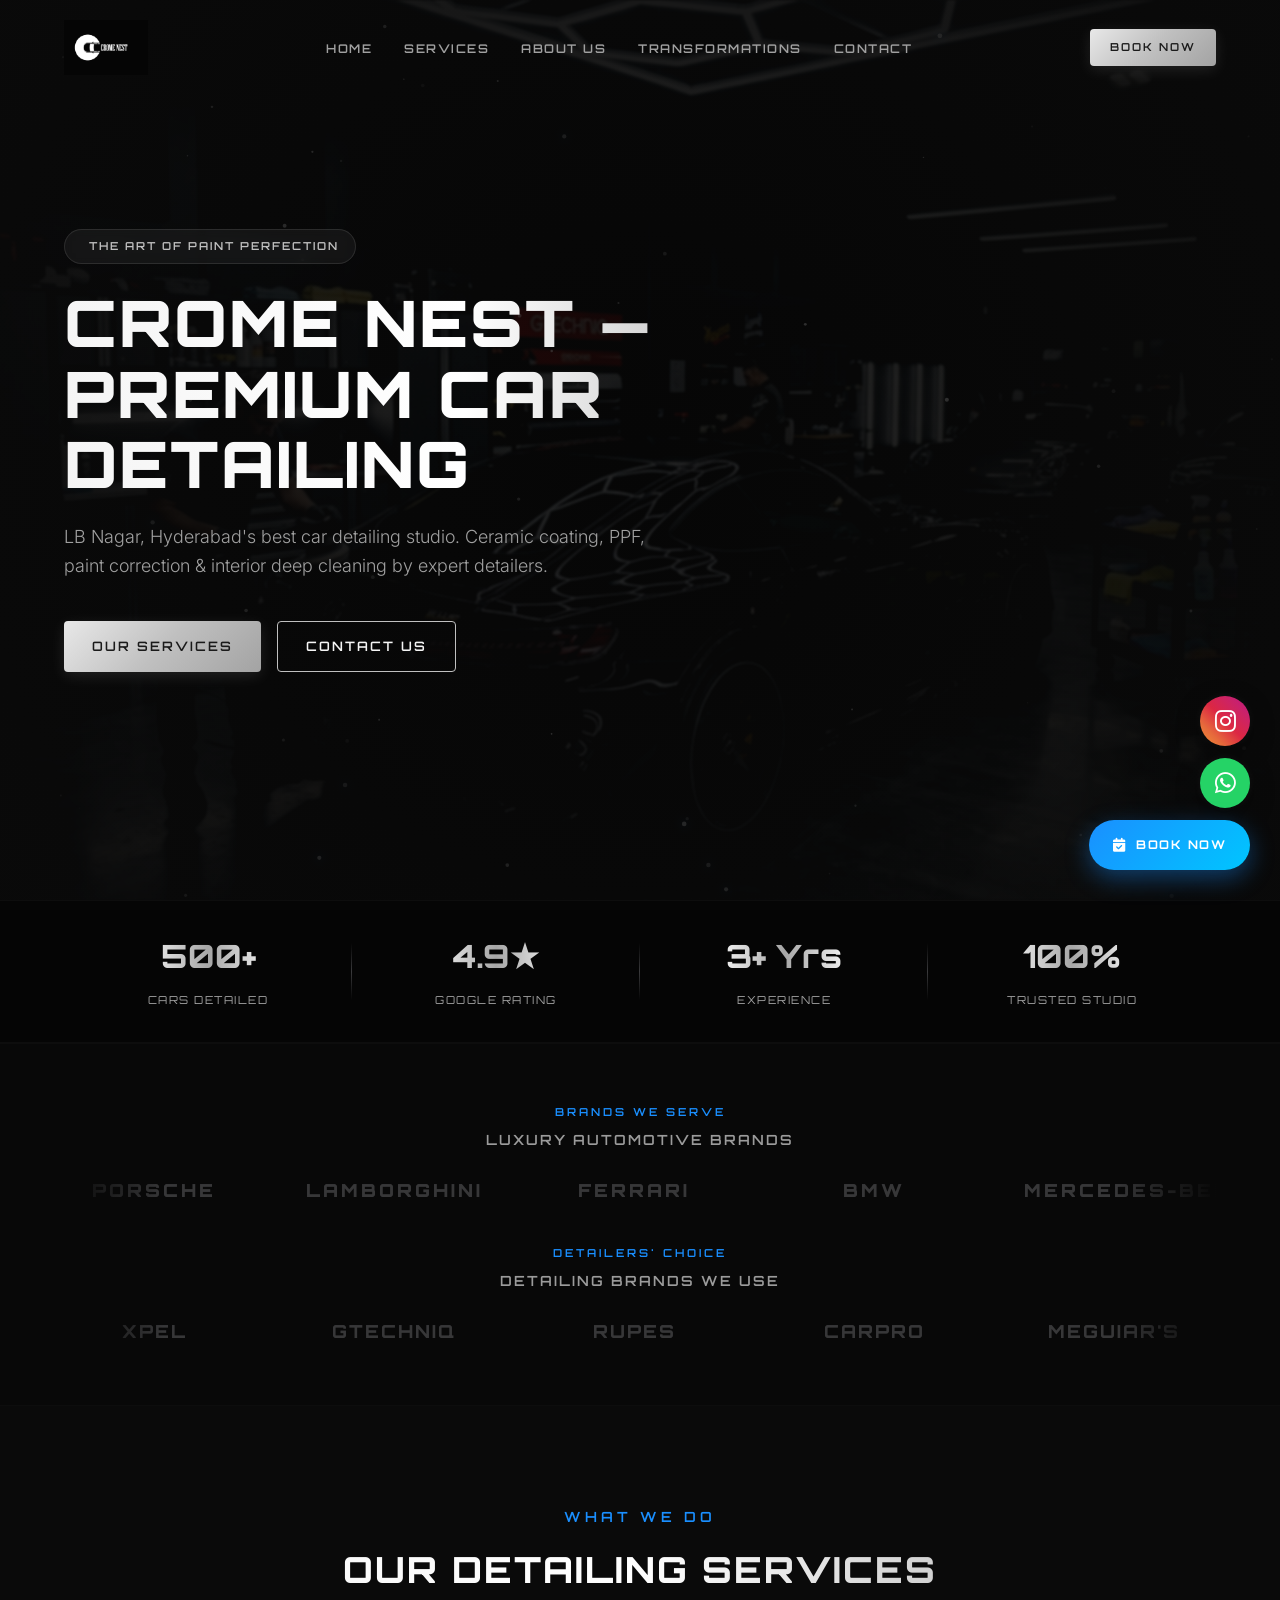
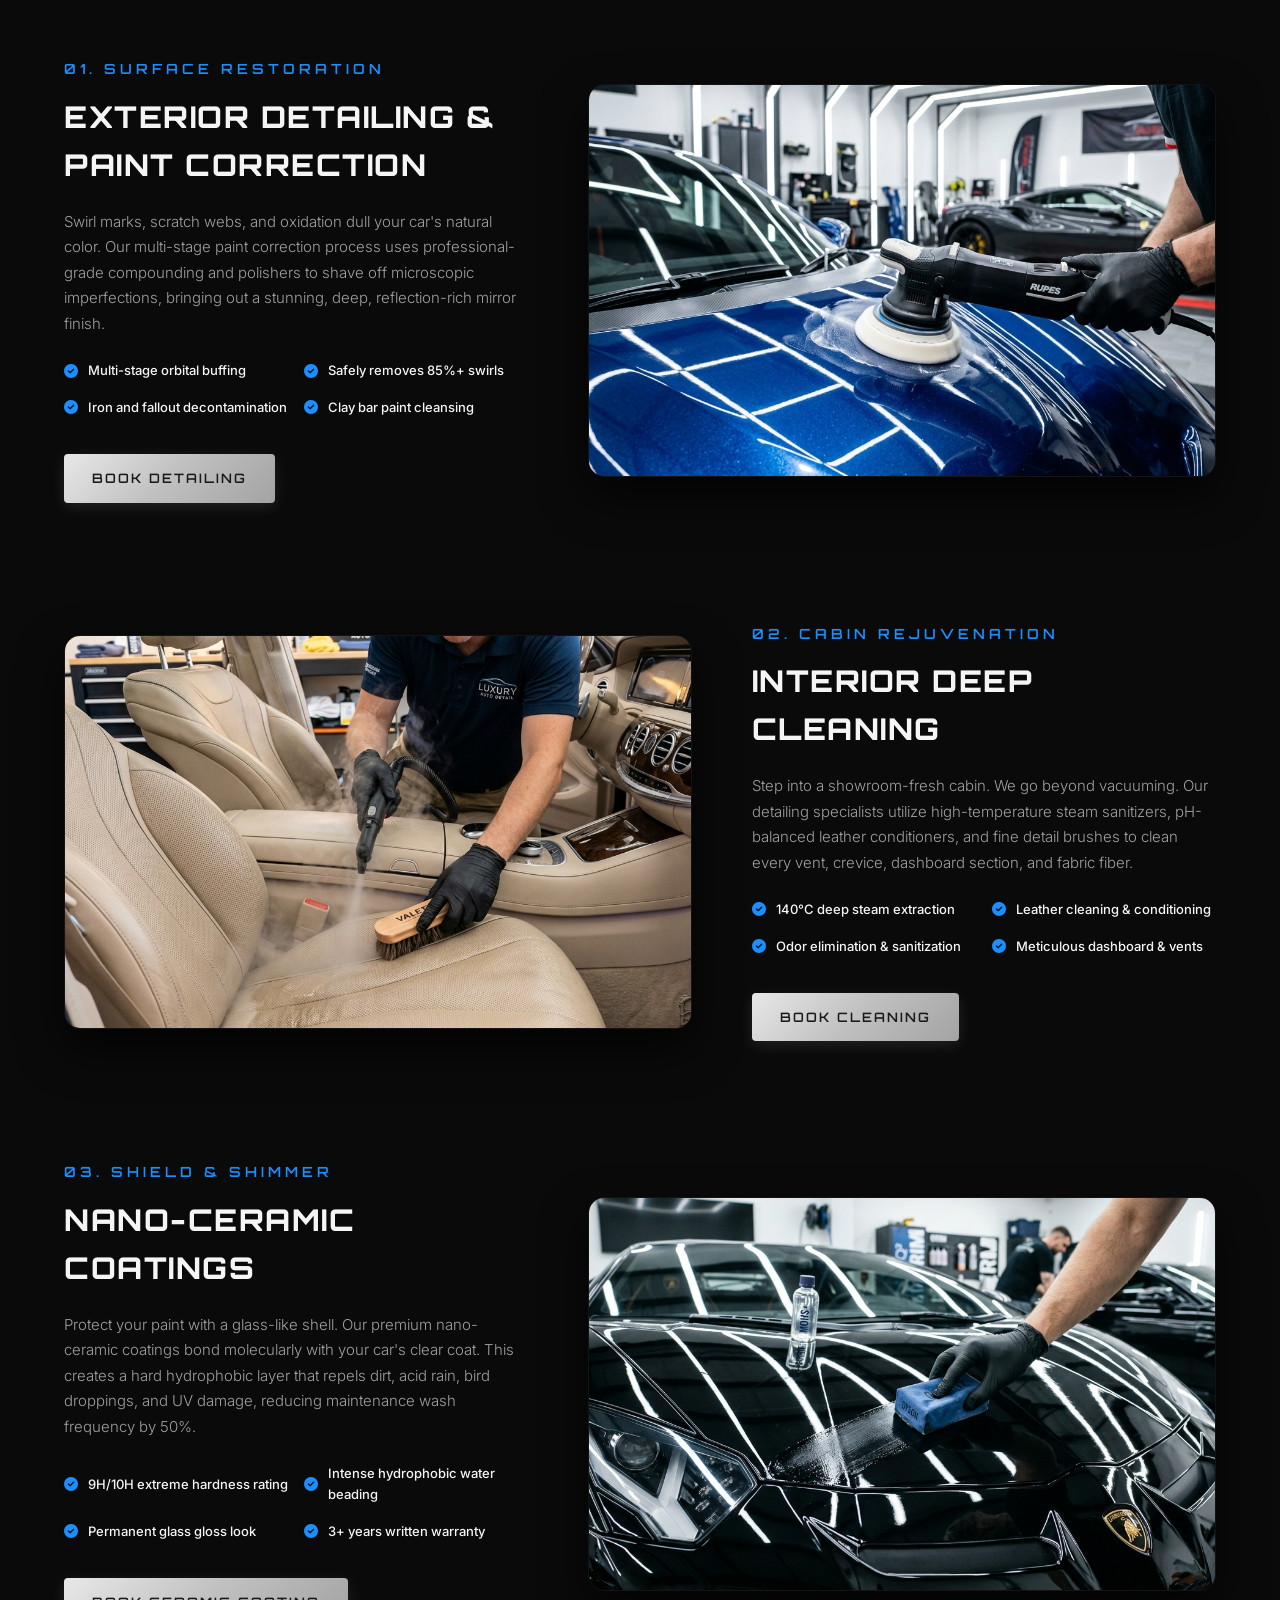
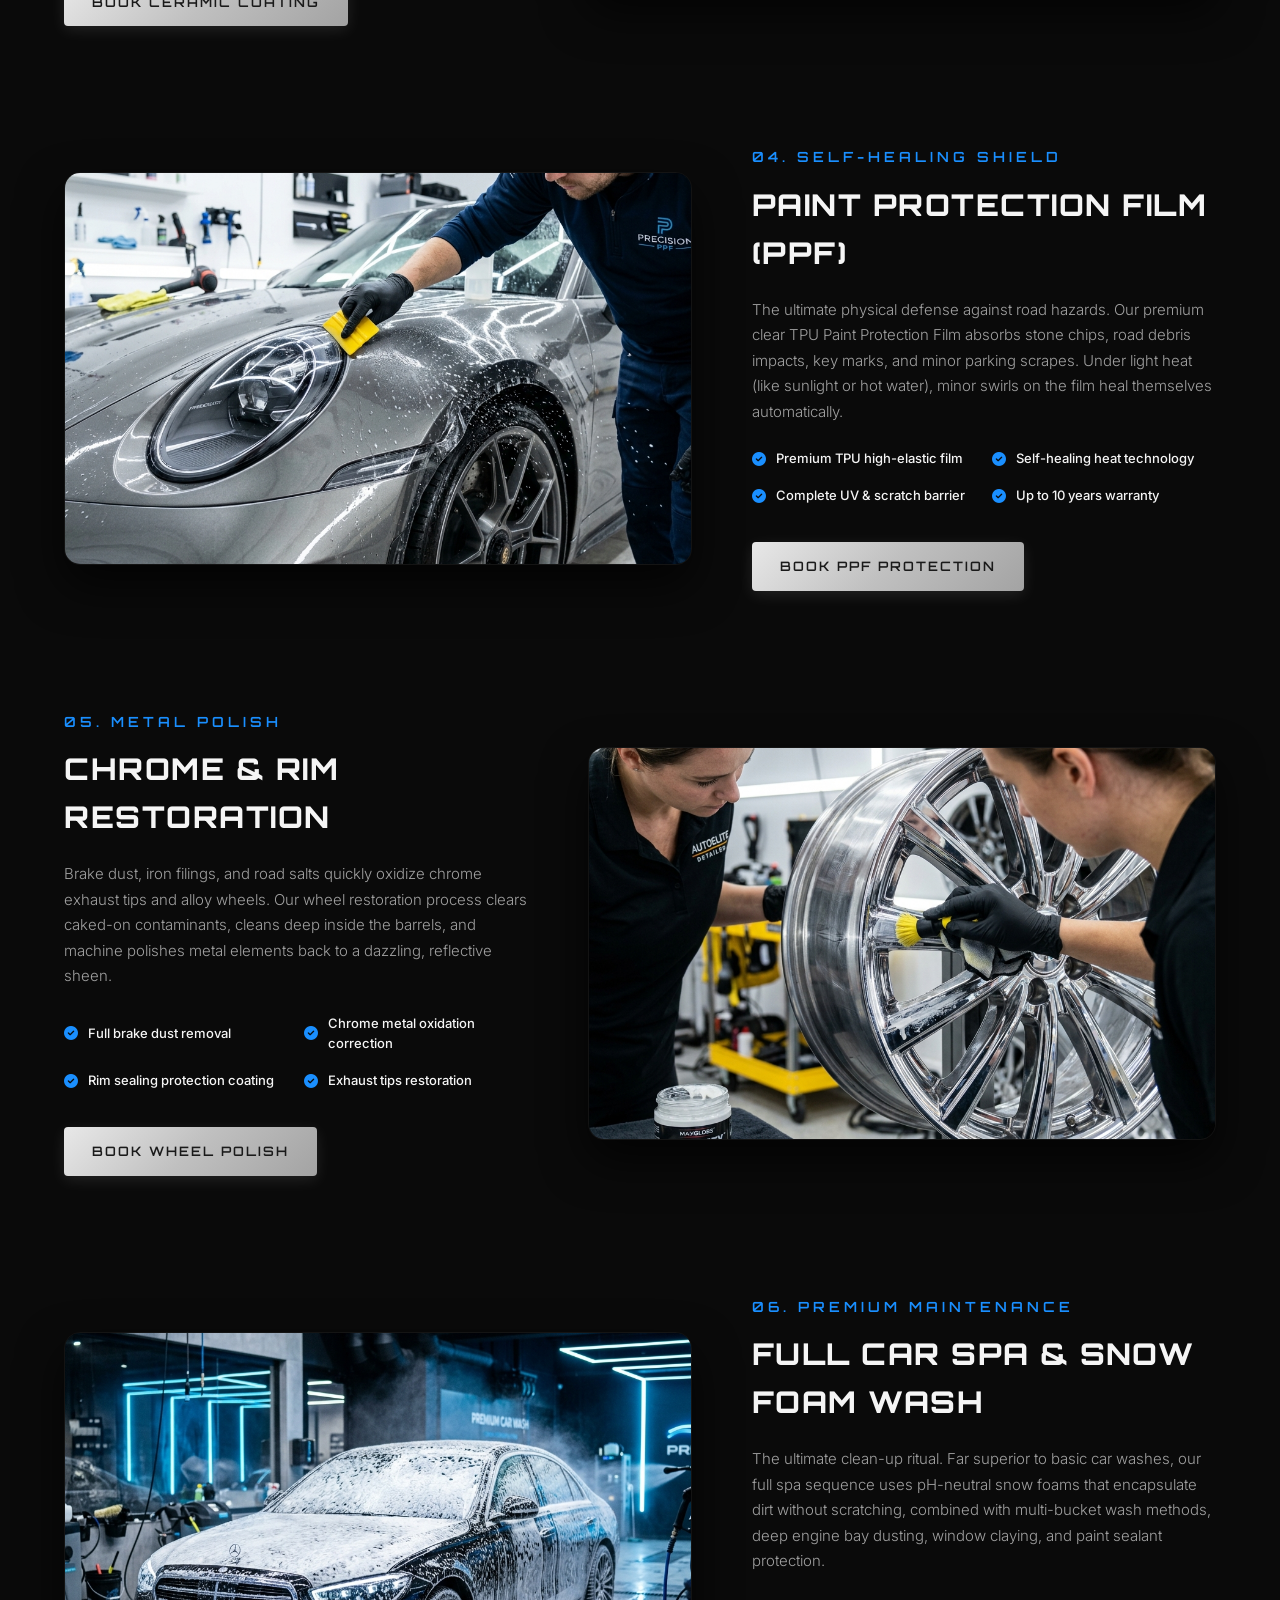
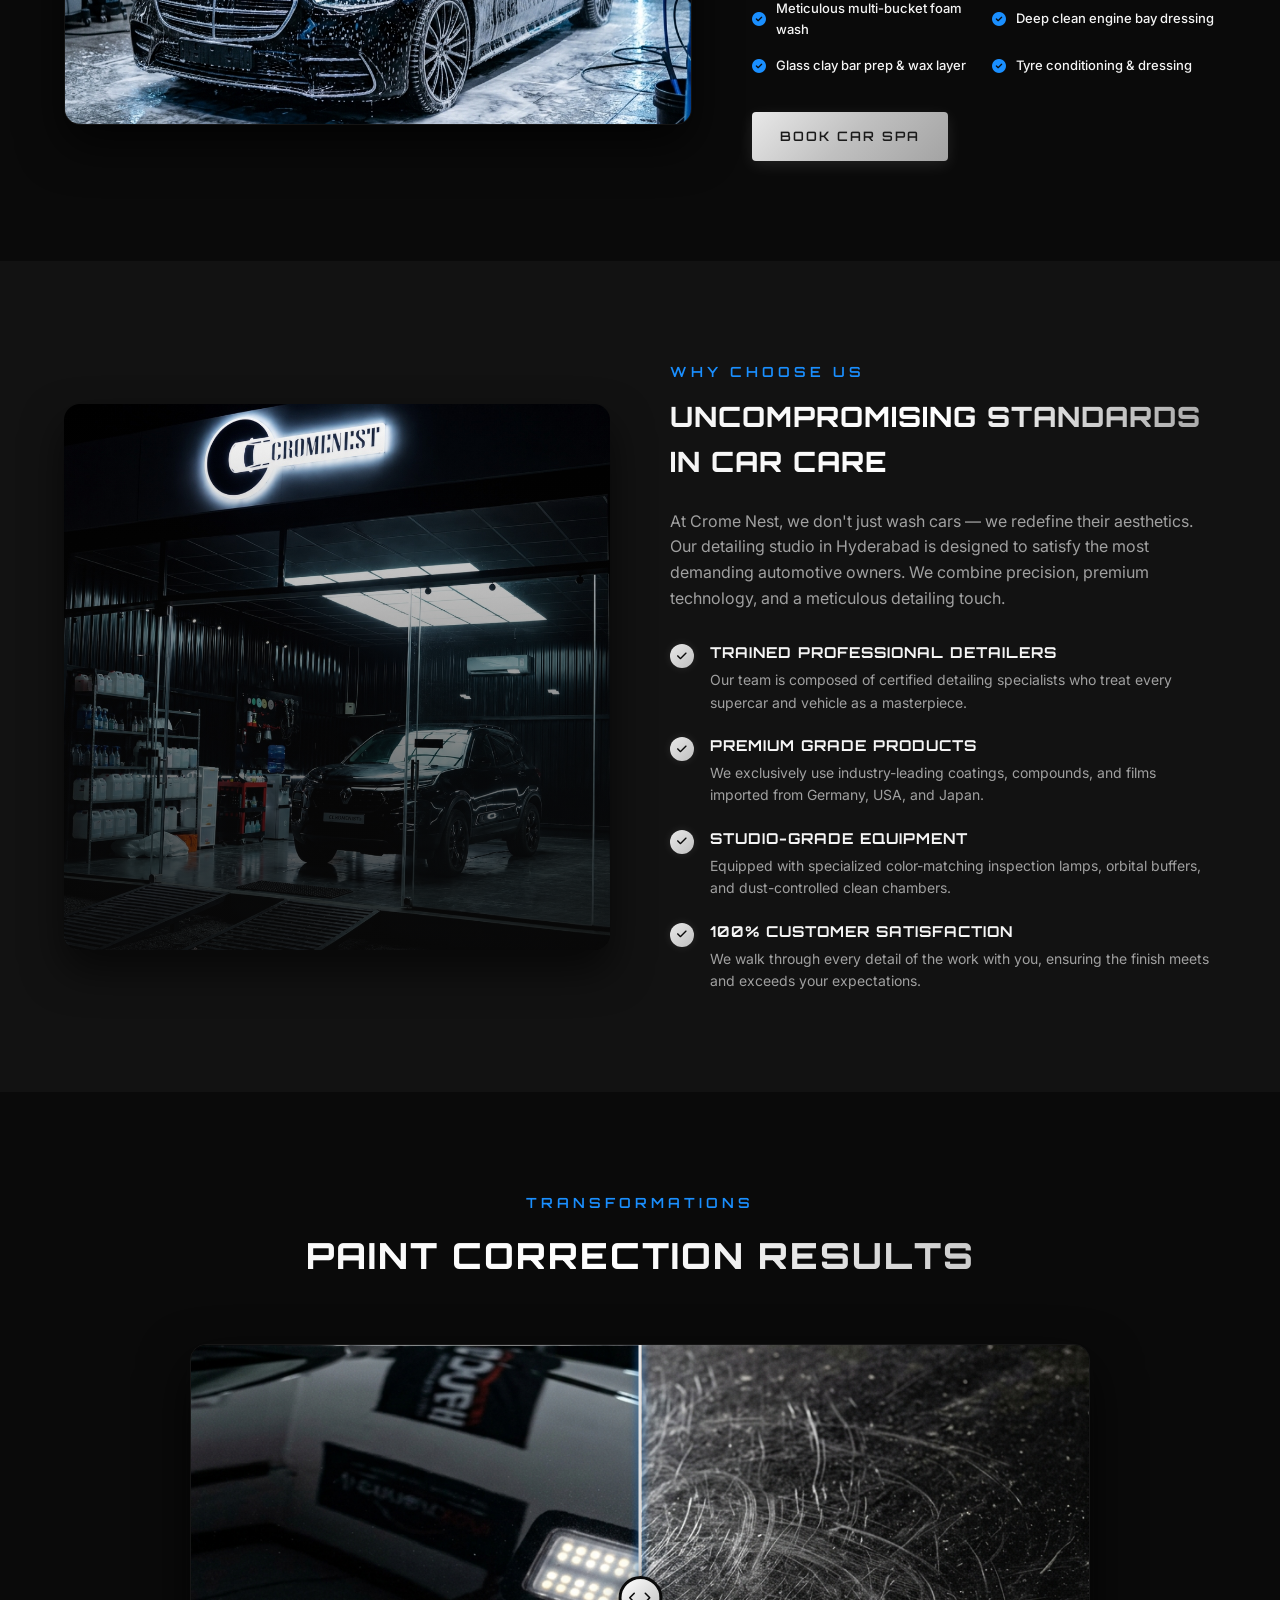
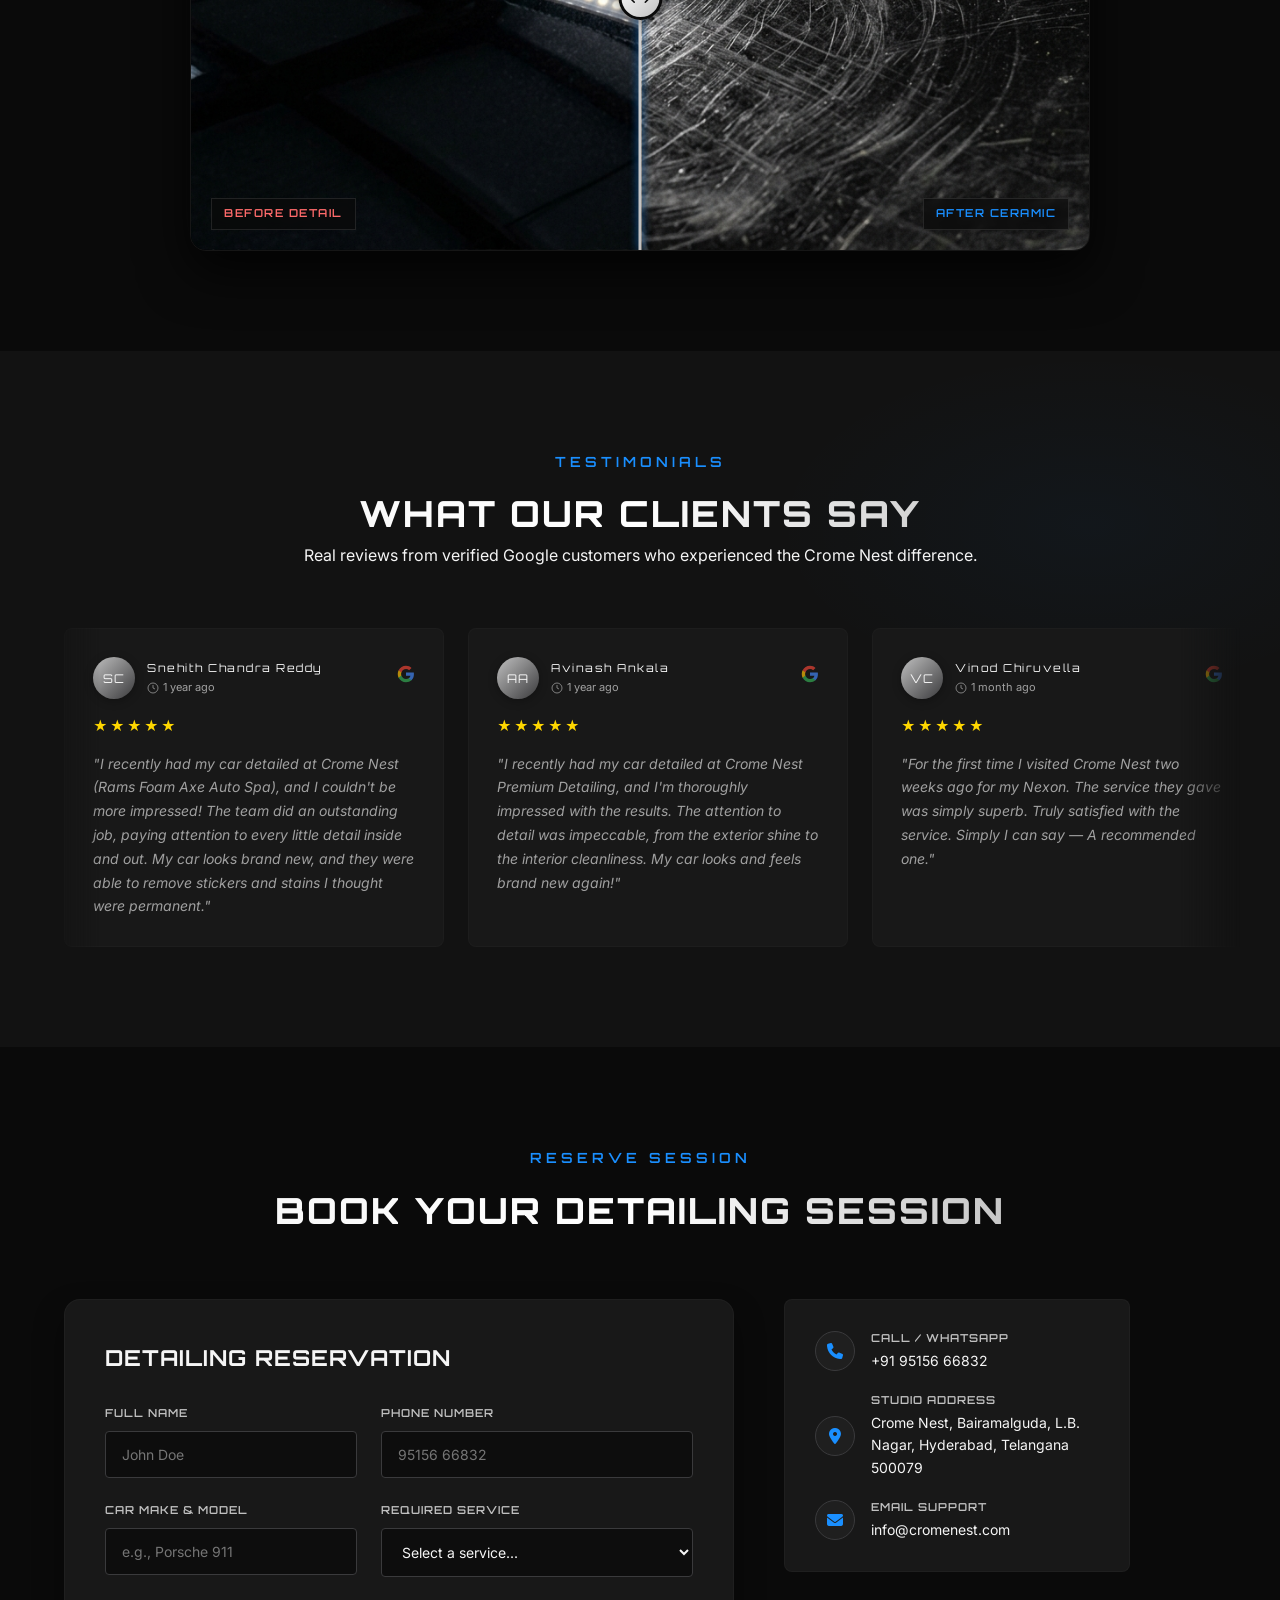
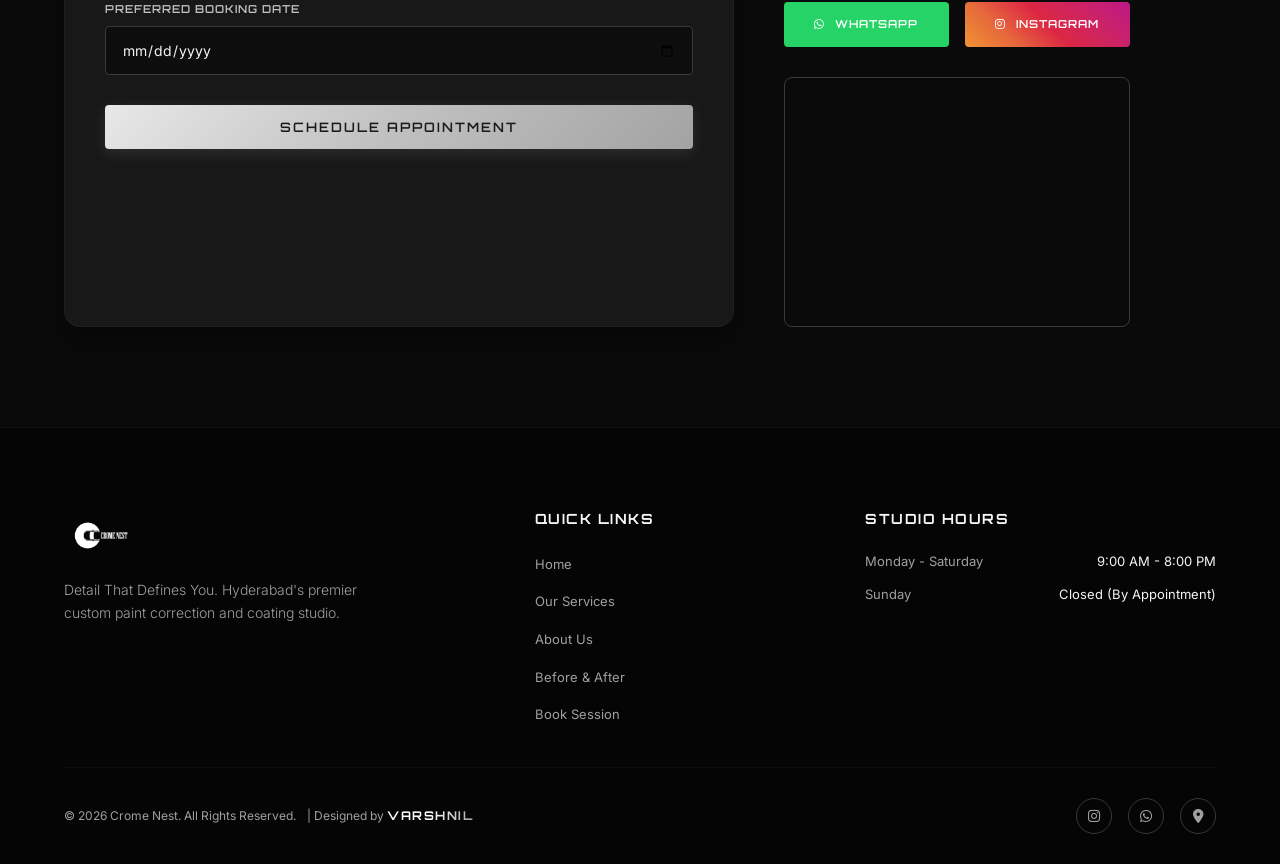
==== commit abf9a2b5: "seo: comprehensive optimization - fix schema types, add AggregateRating, brand H1 headings, add WebS" ====
--- a/index.html
+++ b/index.html
@@ -63,7 +63,7 @@
     <script type="application/ld+json">
     {
       "@context": "https://schema.org",
-      "@type": "AutoDealer",
+      "@type": "AutoRepair",
       "@id": "https://www.cromenest.com/#business",
       "name": "Crome Nest Car Detailing Studio",
       "alternateName": "Crome Nest",
@@ -165,7 +165,25 @@
             "description": "Comprehensive exterior and interior detailing package for a full vehicle transformation."
           }
         }
-      ]
+      ],
+      "aggregateRating": {
+        "@type": "AggregateRating",
+        "ratingValue": "4.9",
+        "bestRating": "5",
+        "ratingCount": "120",
+        "reviewCount": "120"
+      }
+    }
+    </script>
+
+    <!-- ── STRUCTURED DATA — WebSite (for sitelinks search box) ── -->
+    <script type="application/ld+json">
+    {
+      "@context": "https://schema.org",
+      "@type": "WebSite",
+      "name": "Crome Nest",
+      "alternateName": ["Crome Nest Car Detailing", "Crome Nest Hyderabad", "Crome Nest LB Nagar"],
+      "url": "https://www.cromenest.com/"
     }
     </script>
 
@@ -330,10 +348,10 @@
                     <i class="fa-solid fa-sparkles"></i> The Art of Paint Perfection
                 </div>
                 <h1 class="hero-title chrome-shimmer">
-                    Your Car Deserves<br>the Best Care
+                    Crome Nest — <br>Premium Car Detailing
                 </h1>
                 <p class="hero-subtitle">
-                    Premium Detailing Studio in Hyderabad. Experience breathtaking reflections, high-end surface coatings, and uncompromising protective films.
+                    LB Nagar, Hyderabad's best car detailing studio. Ceramic coating, PPF, paint correction & interior deep cleaning by expert detailers.
                 </p>
                 <div class="hero-actions">
                     <a href="#services" class="btn btn-primary" id="hero-services-btn">Our Services</a>
@@ -1123,11 +1141,11 @@
             </div>
             
             <div class="footer-bottom">
-                <p>&copy; 2025 Crome Nest. All Rights Reserved. <span class="designer-credit">| Designed by <span class="chrome-shimmer design-name">Varshnil</span></span></p>
+                <p>&copy; 2026 Crome Nest. All Rights Reserved. <span class="designer-credit">| Designed by <span class="chrome-shimmer design-name">Varshnil</span></span></p>
                 <div class="footer-socials">
                     <a href="https://www.instagram.com/cromenesthyd/" class="social-icon" aria-label="Follow us on Instagram" target="_blank"><i class="fa-brands fa-instagram"></i></a>
                     <a href="https://wa.me/919515666832" class="social-icon" aria-label="Message us on WhatsApp" target="_blank"><i class="fa-brands fa-whatsapp"></i></a>
-                    <a href="https://maps.google.com" class="social-icon" aria-label="Find us on Google Maps" target="_blank"><i class="fa-solid fa-location-dot"></i></a>
+                    <a href="https://maps.app.goo.gl/cromenest" class="social-icon" aria-label="Find Crome Nest on Google Maps" target="_blank"><i class="fa-solid fa-location-dot"></i></a>
                 </div>
             </div>
         </div>
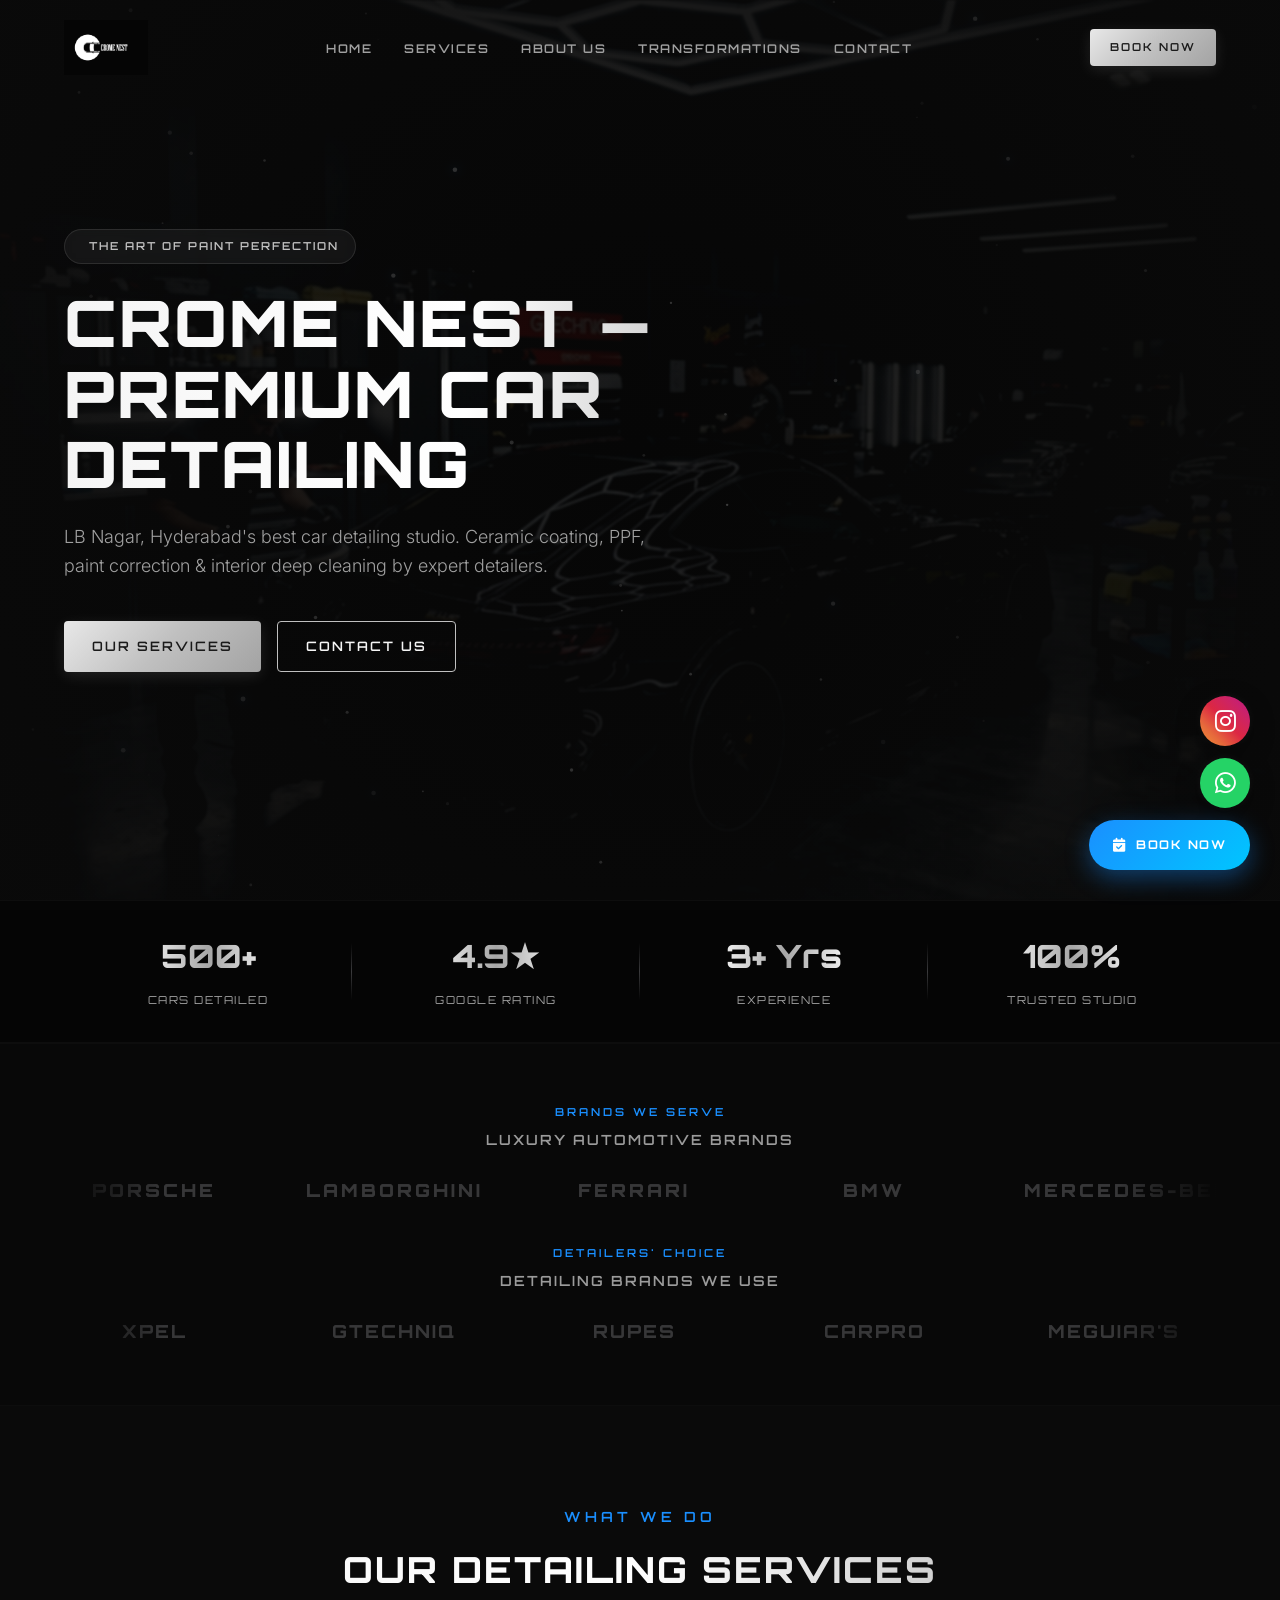
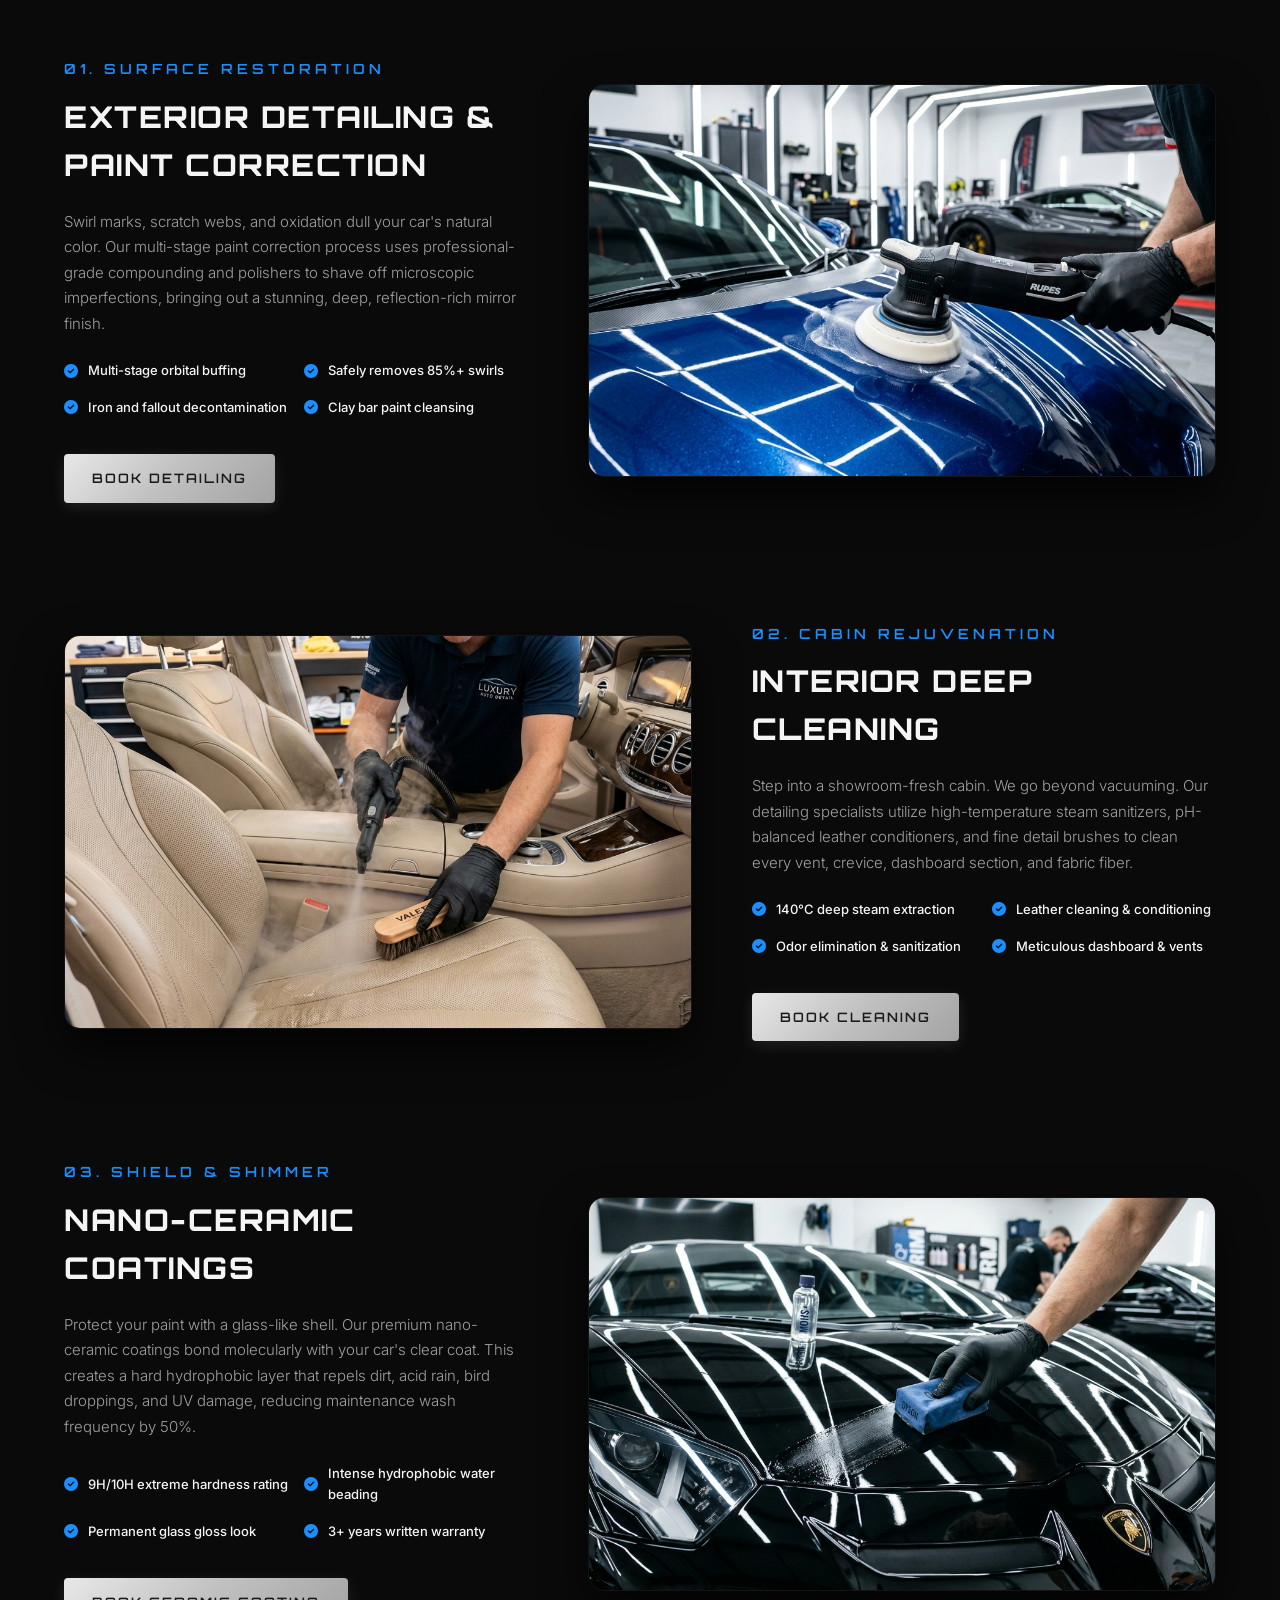
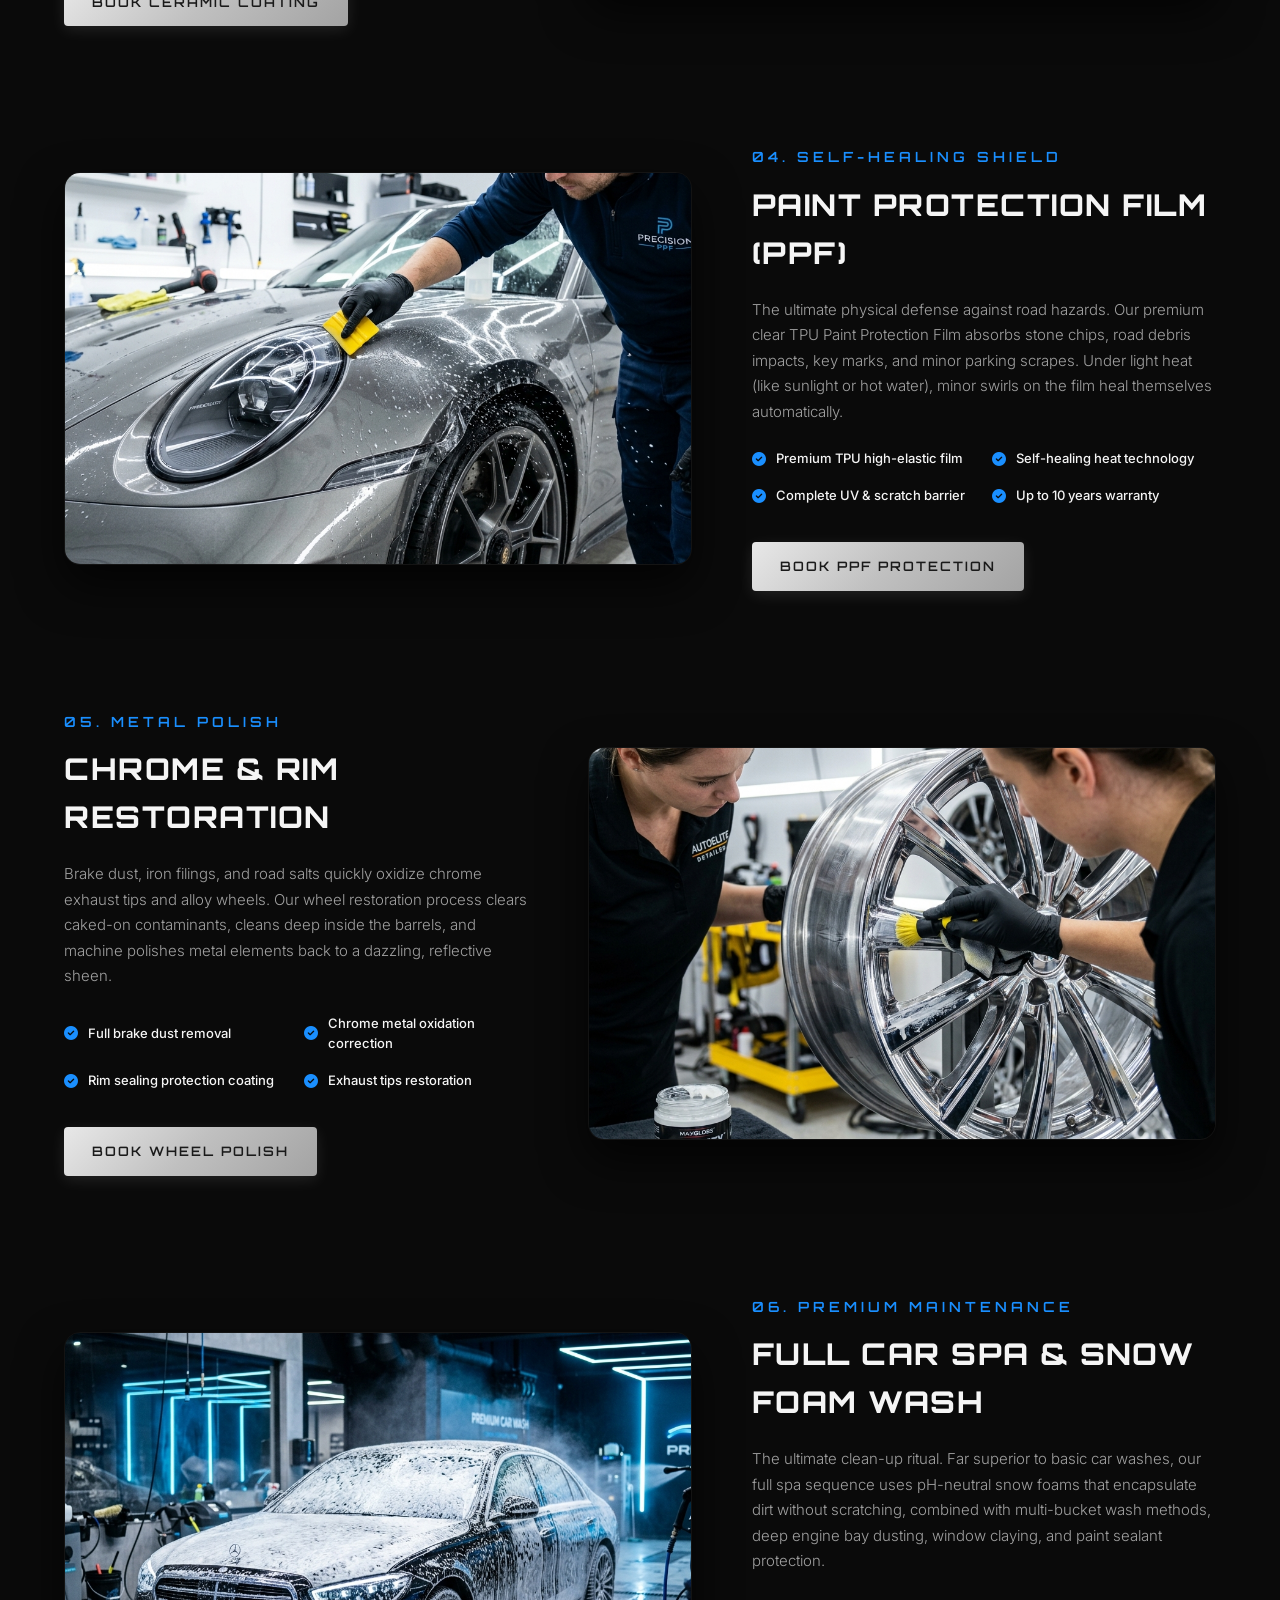
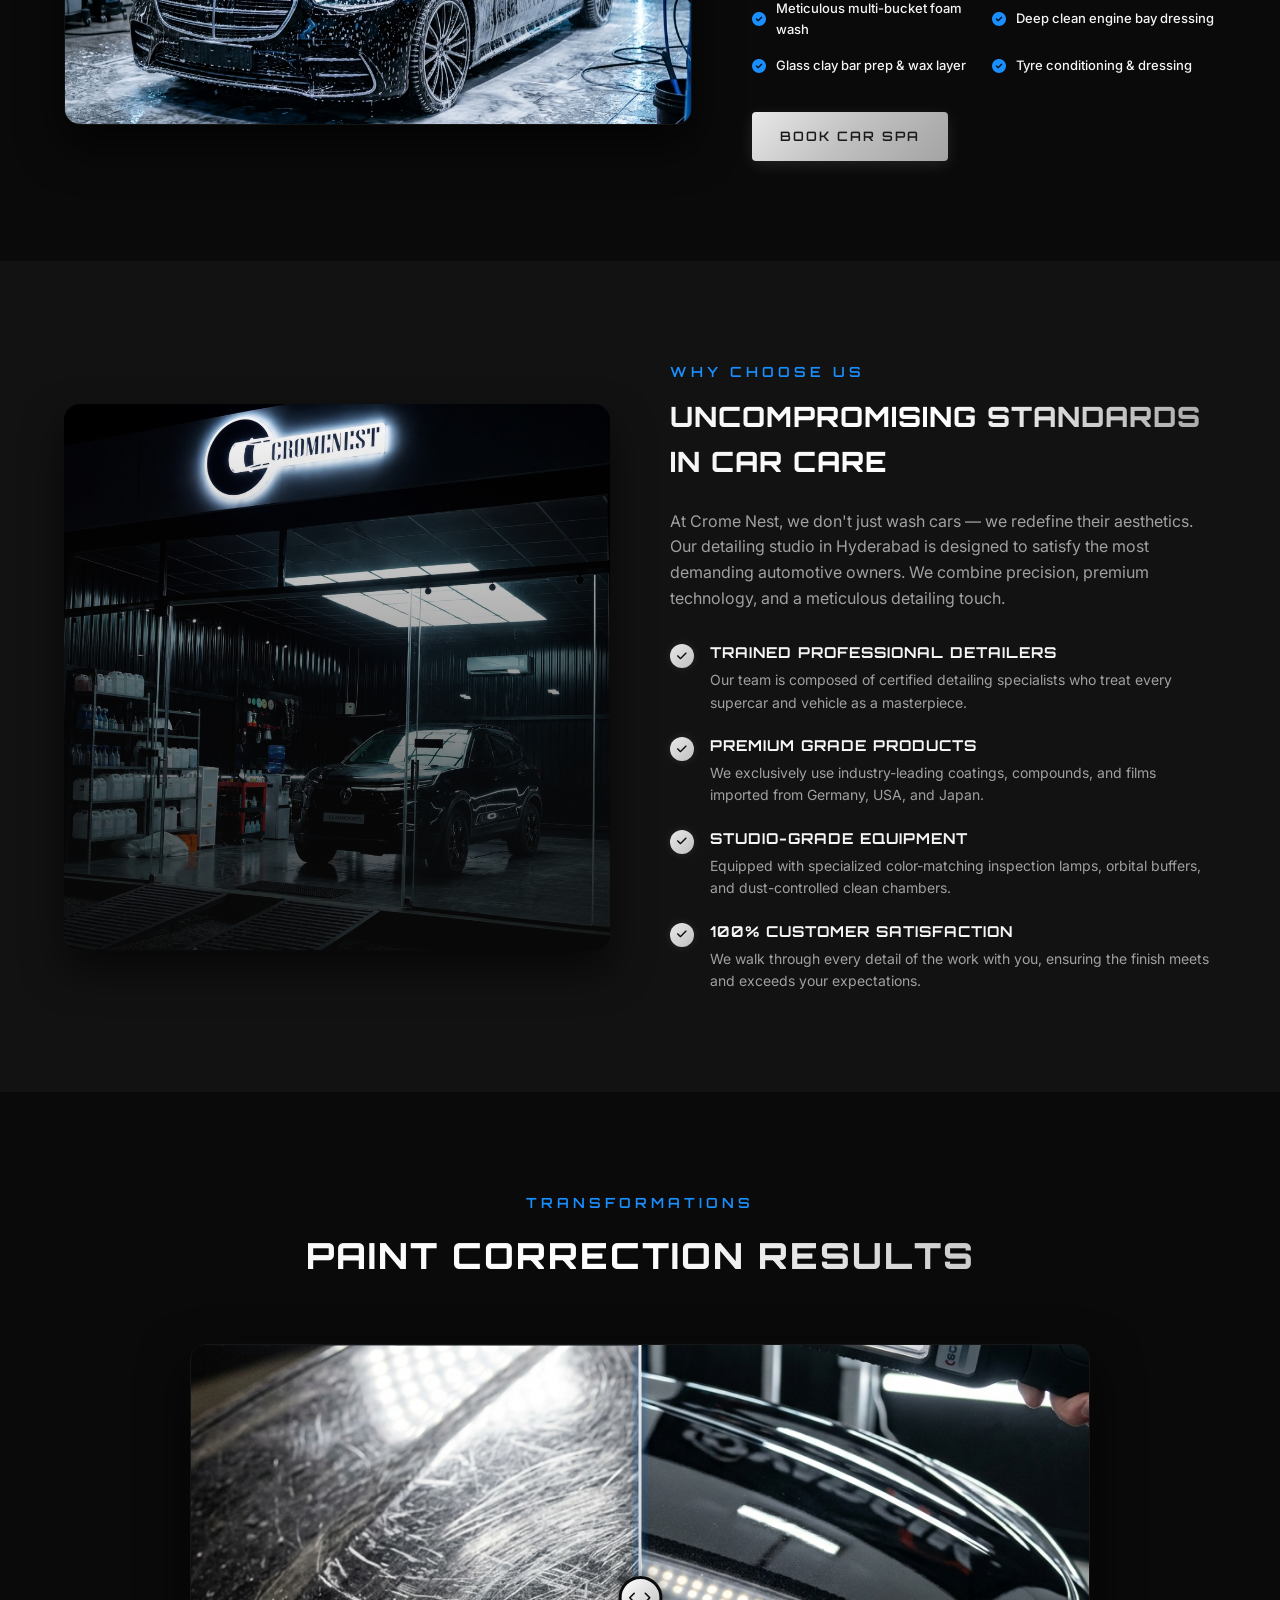
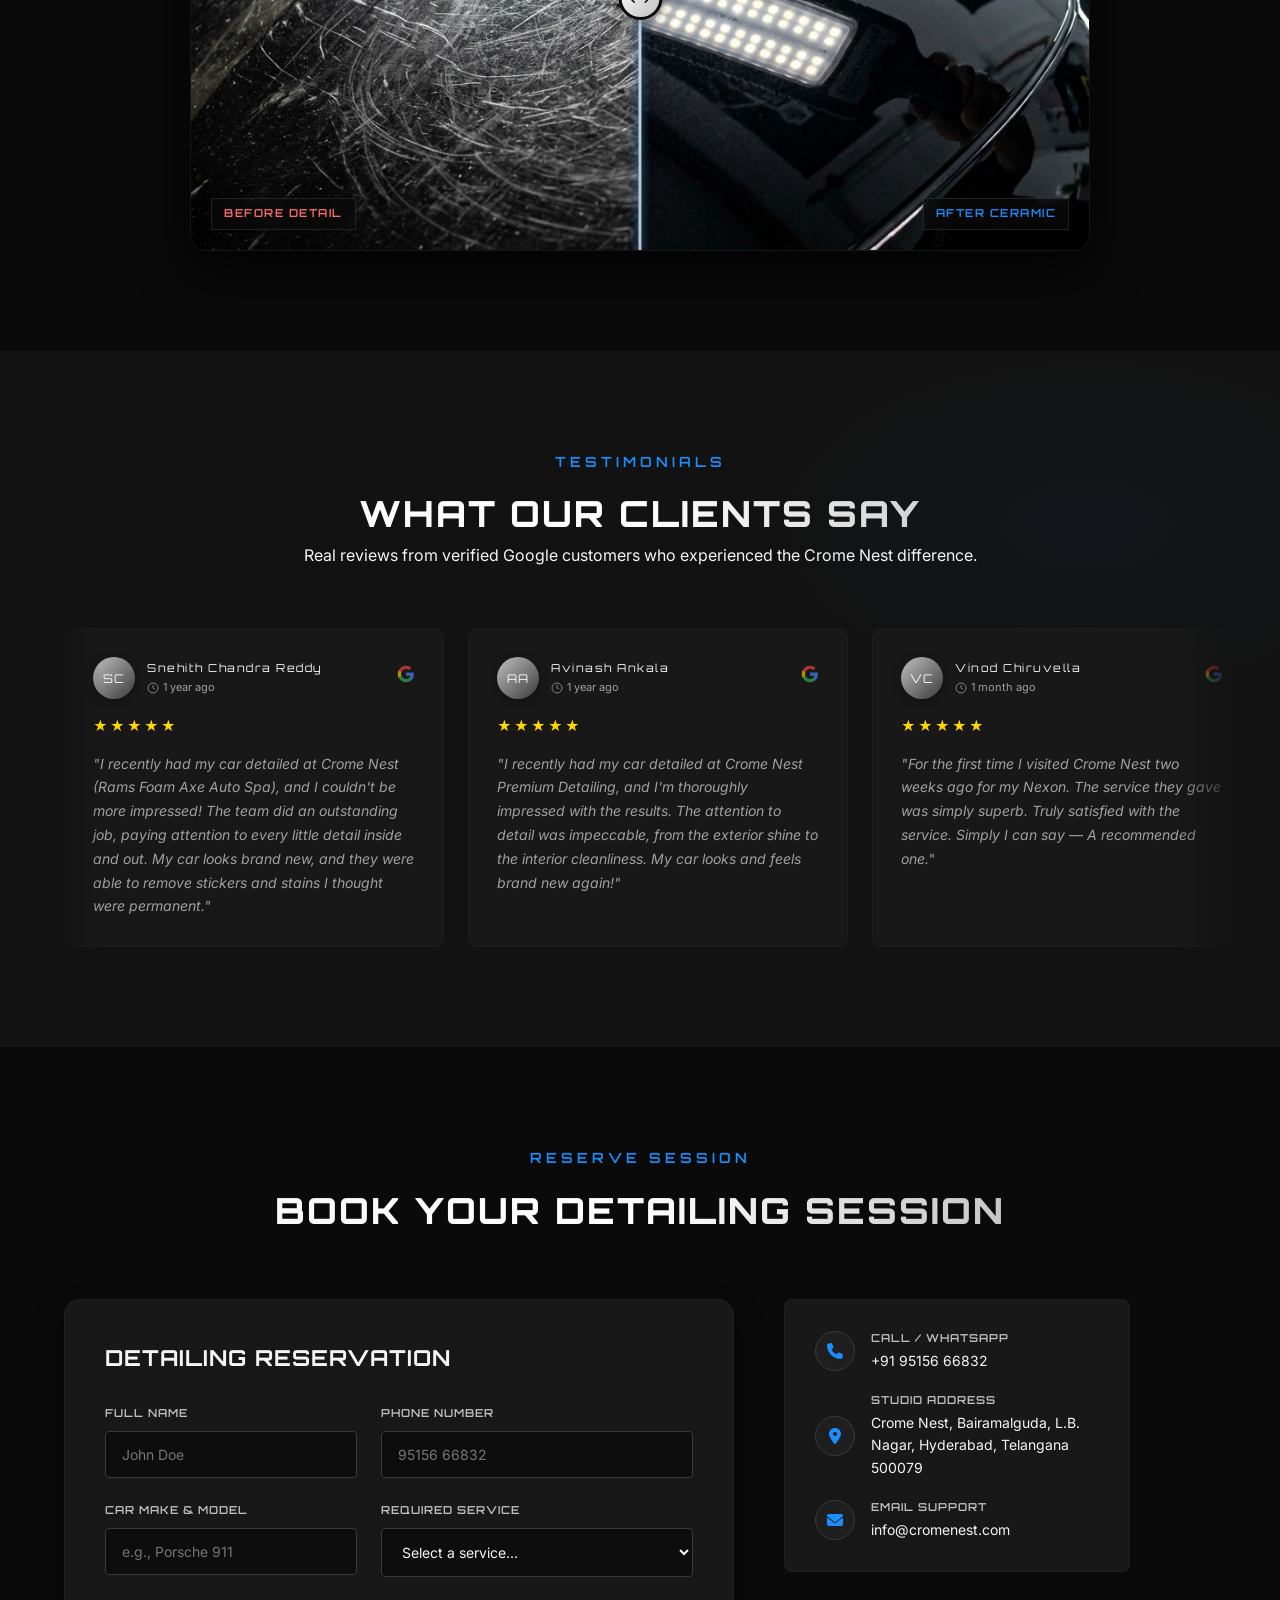
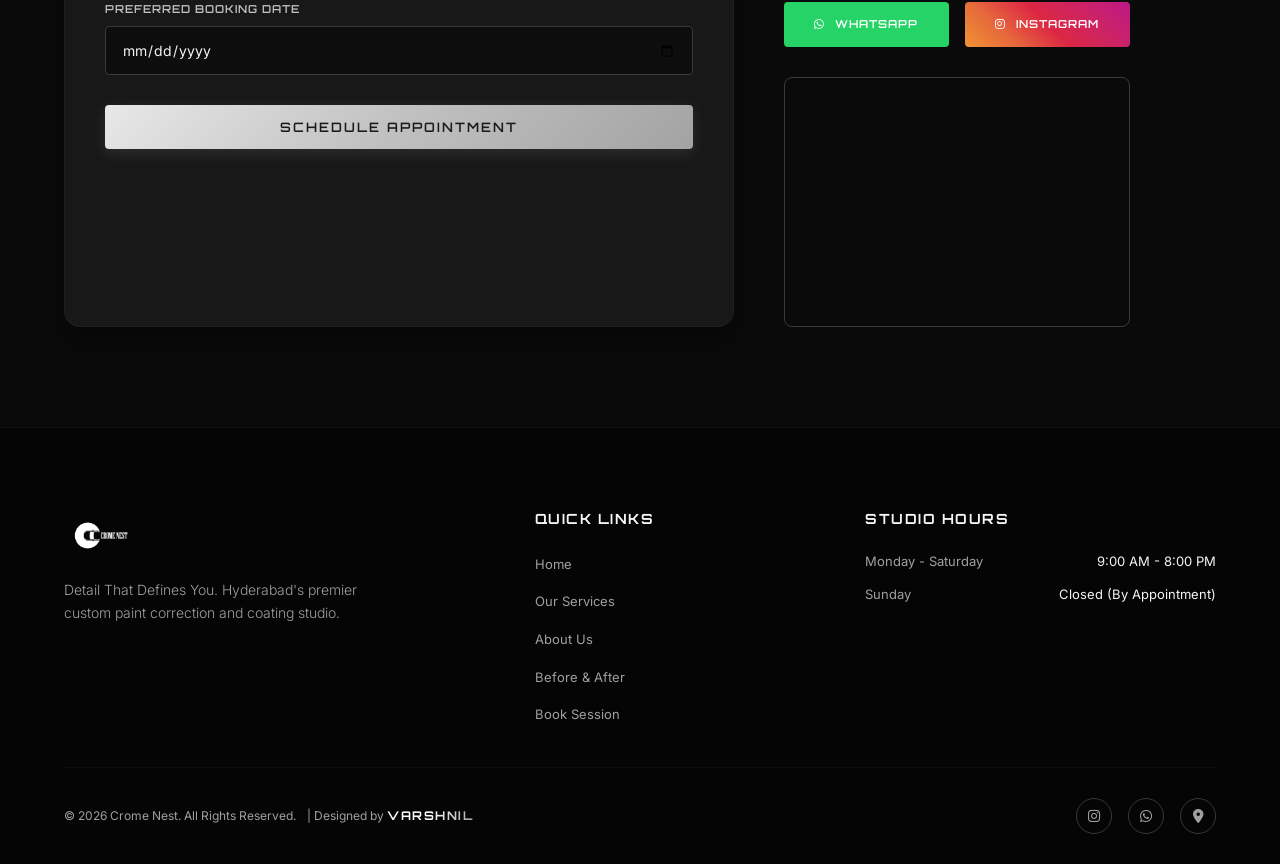
==== commit e65ef68b: "fix: swap before/after slider images so scratched paint is on left, glossy paint on right" ====
--- a/index.html
+++ b/index.html
@@ -621,12 +621,12 @@
             </div>
             
             <div class="slider-container animate-element">
-                <!-- Before image (underneath) -->
-                <img src="assets/paint_before.png" alt="Car paint with swirl marks and scratches before detailing" class="slider-image image-before">
+                <!-- After image (underneath — visible on RIGHT side) -->
+                <img src="assets/paint_after.png" alt="Car paint shiny and flawless after ceramic coating at Crome Nest" class="slider-image image-before">
                 <span class="slider-label label-before">Before Detail</span>
                 
-                <!-- After image (clippable overlay) -->
-                <img src="assets/paint_after.png" alt="Car paint shiny and flawless after detailing" class="slider-image image-after" id="after-img">
+                <!-- Before image (clipped overlay — visible on LEFT side) -->
+                <img src="assets/paint_before.png" alt="Car paint with swirl marks and scratches before detailing" class="slider-image image-after" id="after-img">
                 <span class="slider-label label-after">After Ceramic</span>
                 
                 <!-- Interaction range controller -->
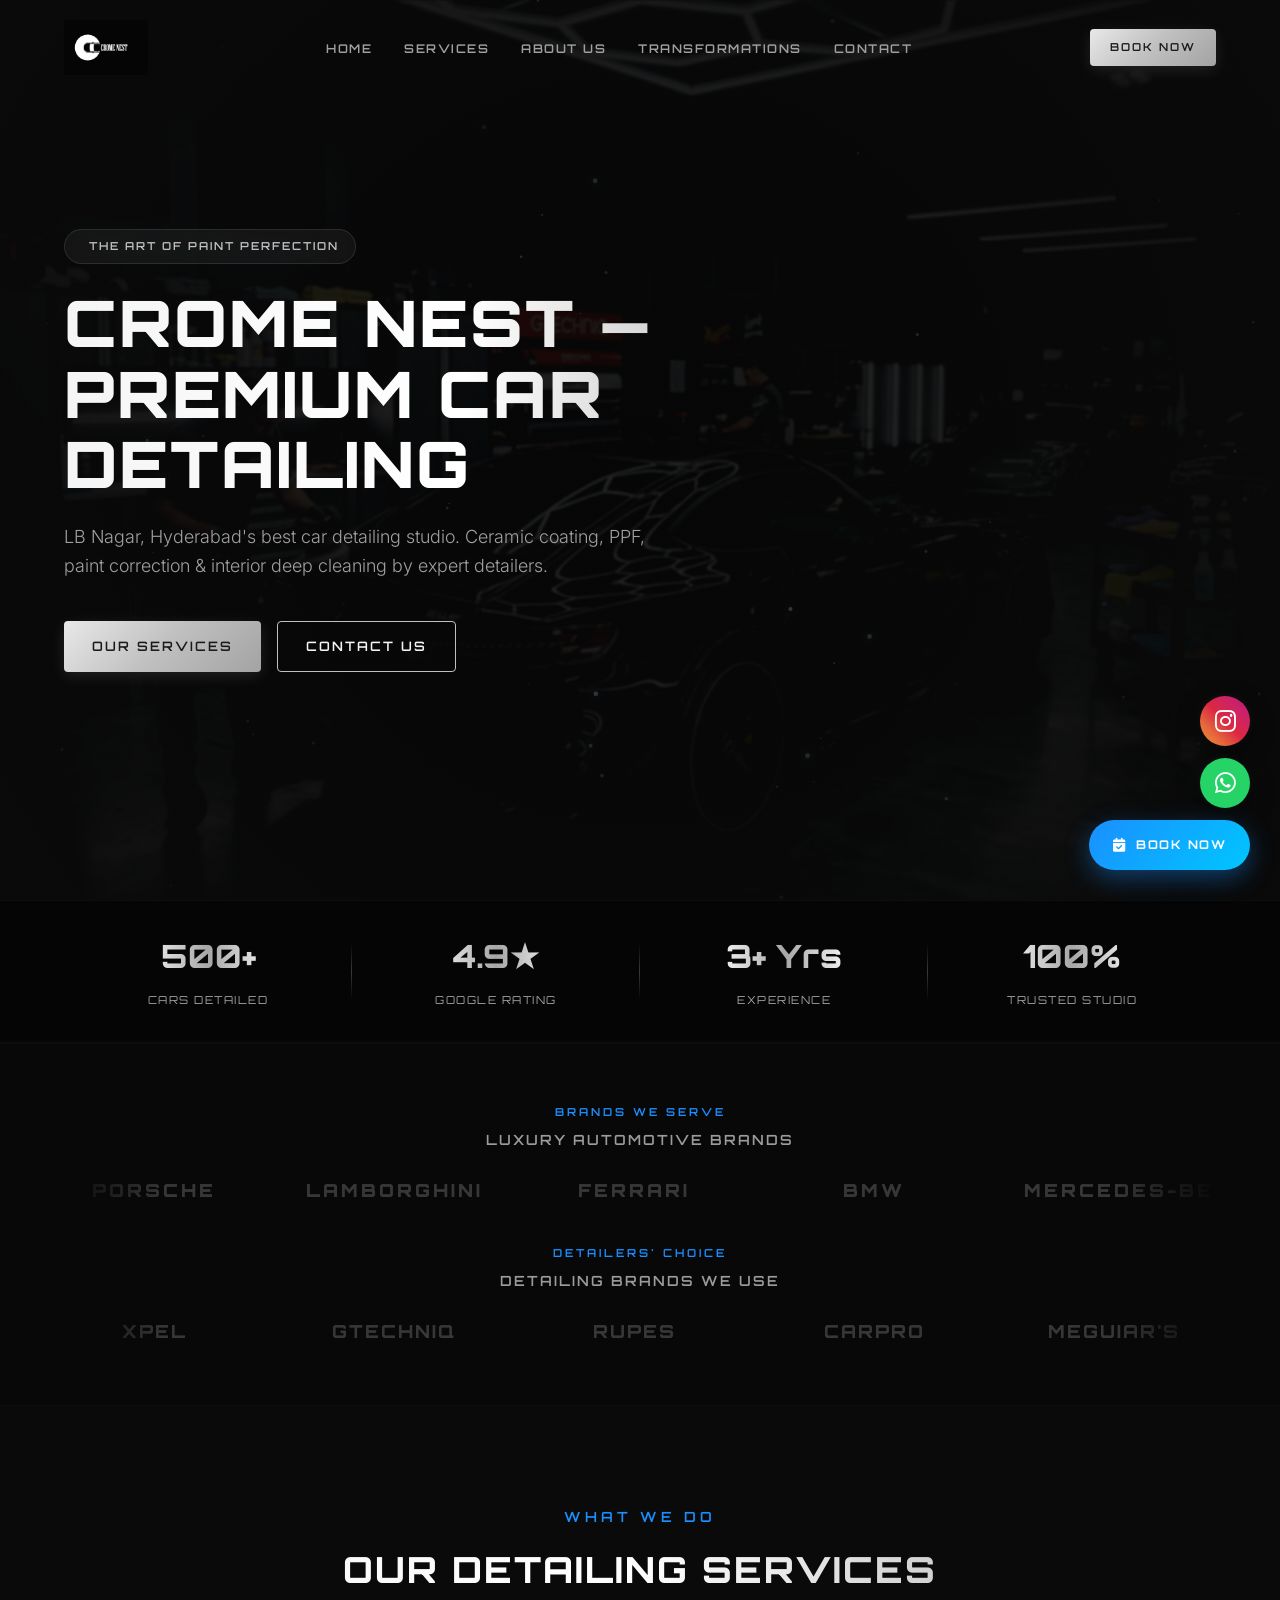
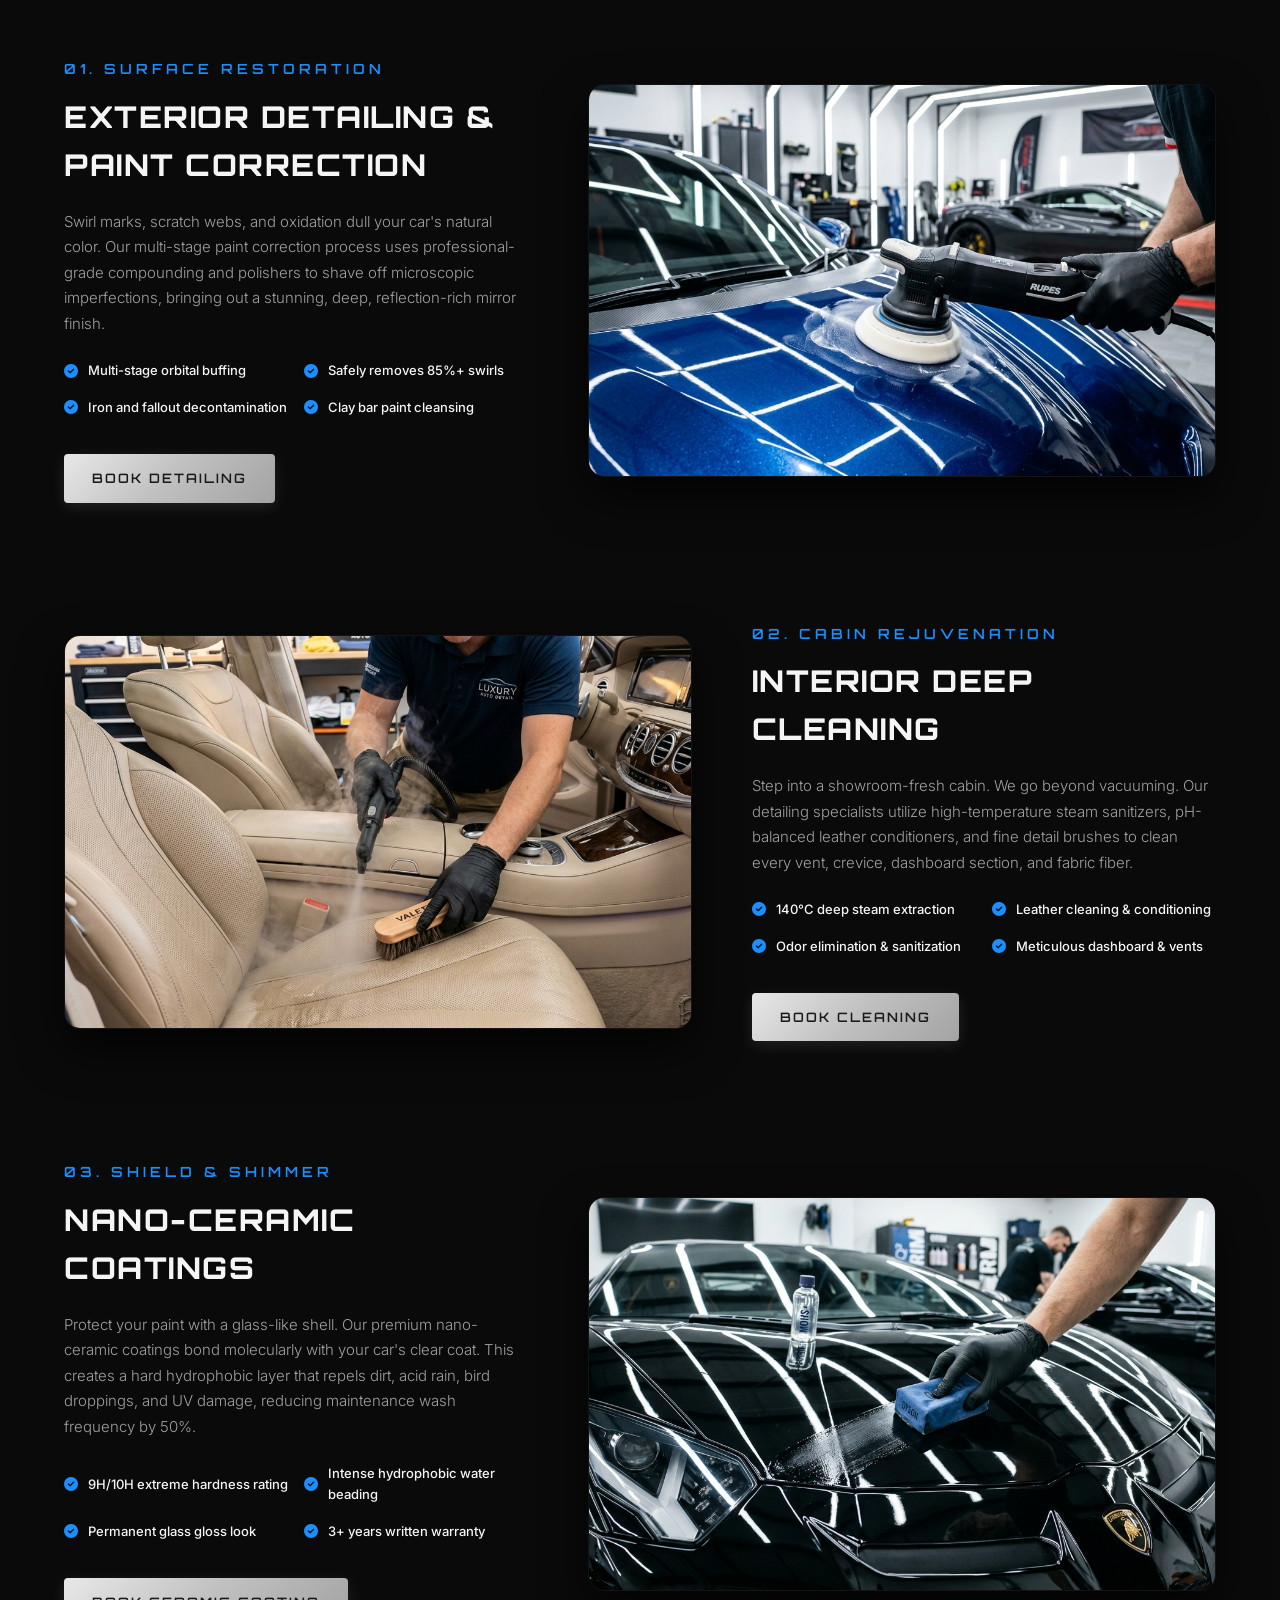
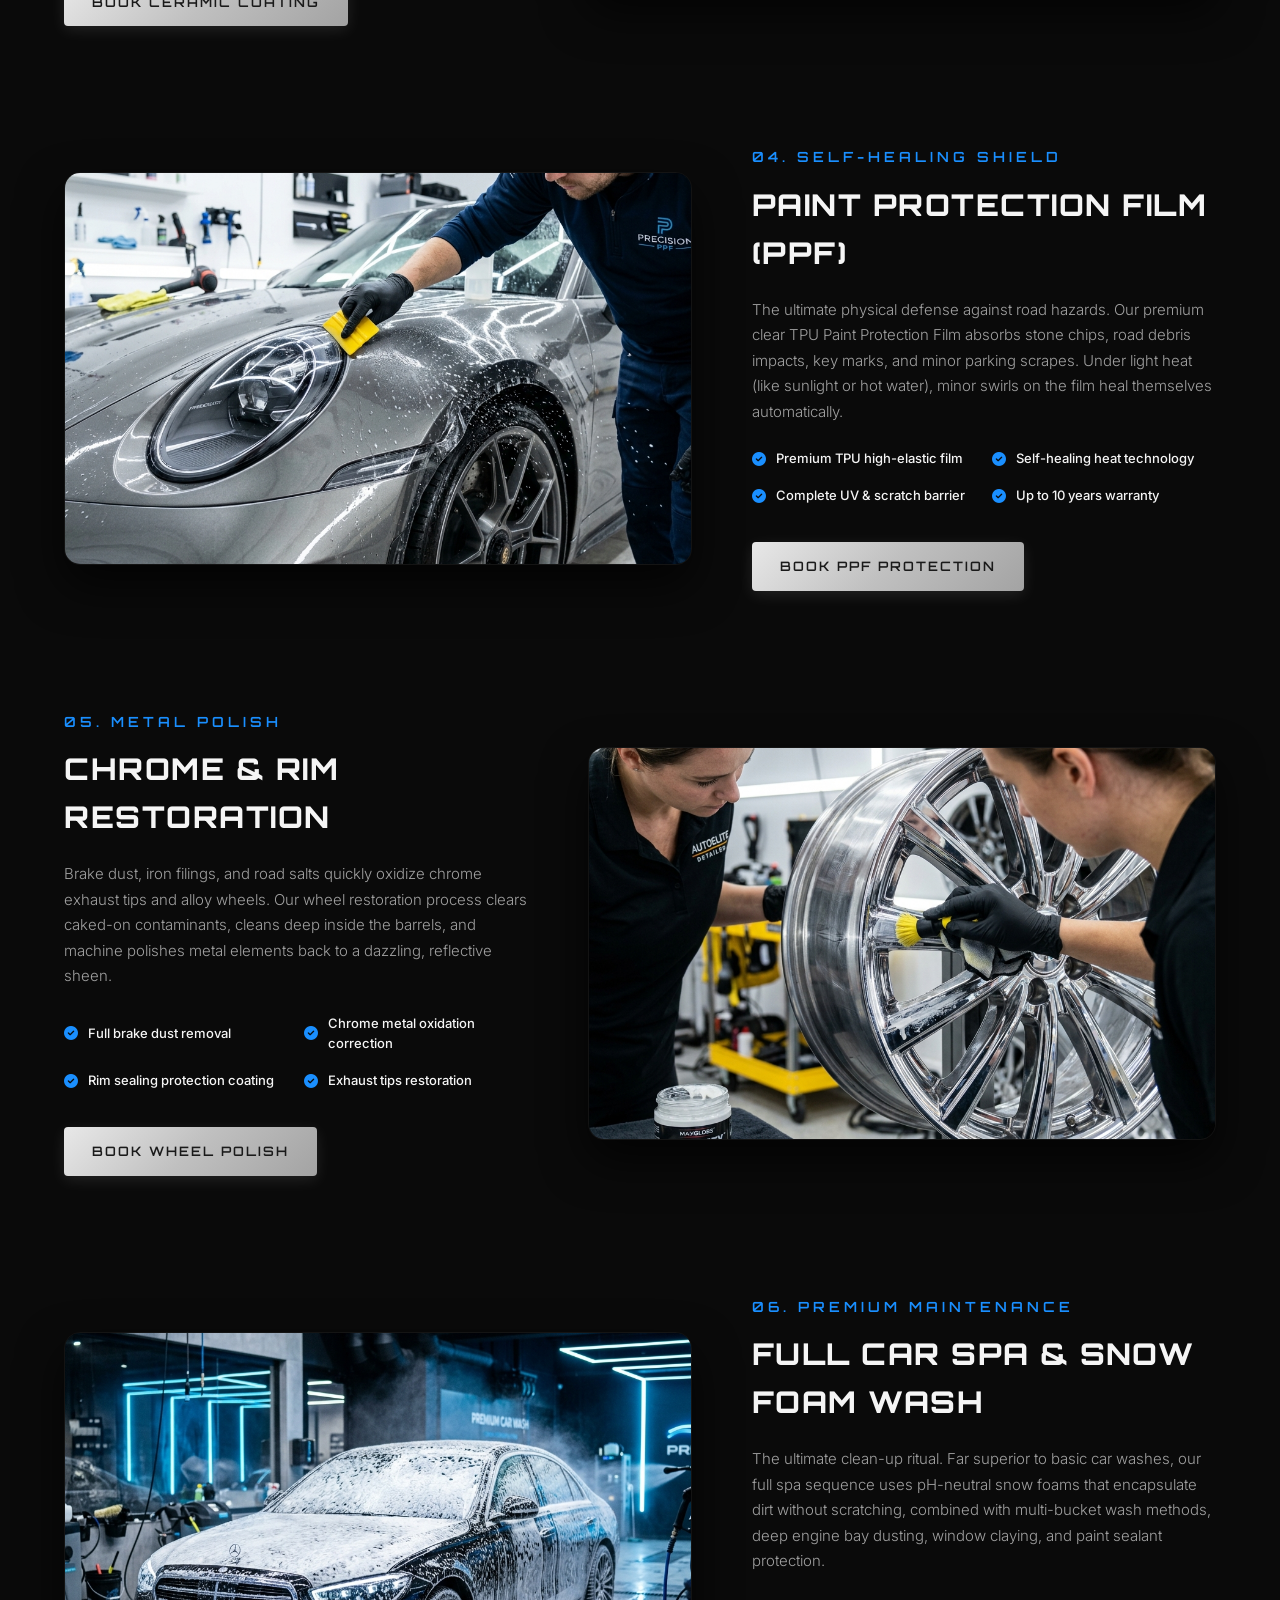
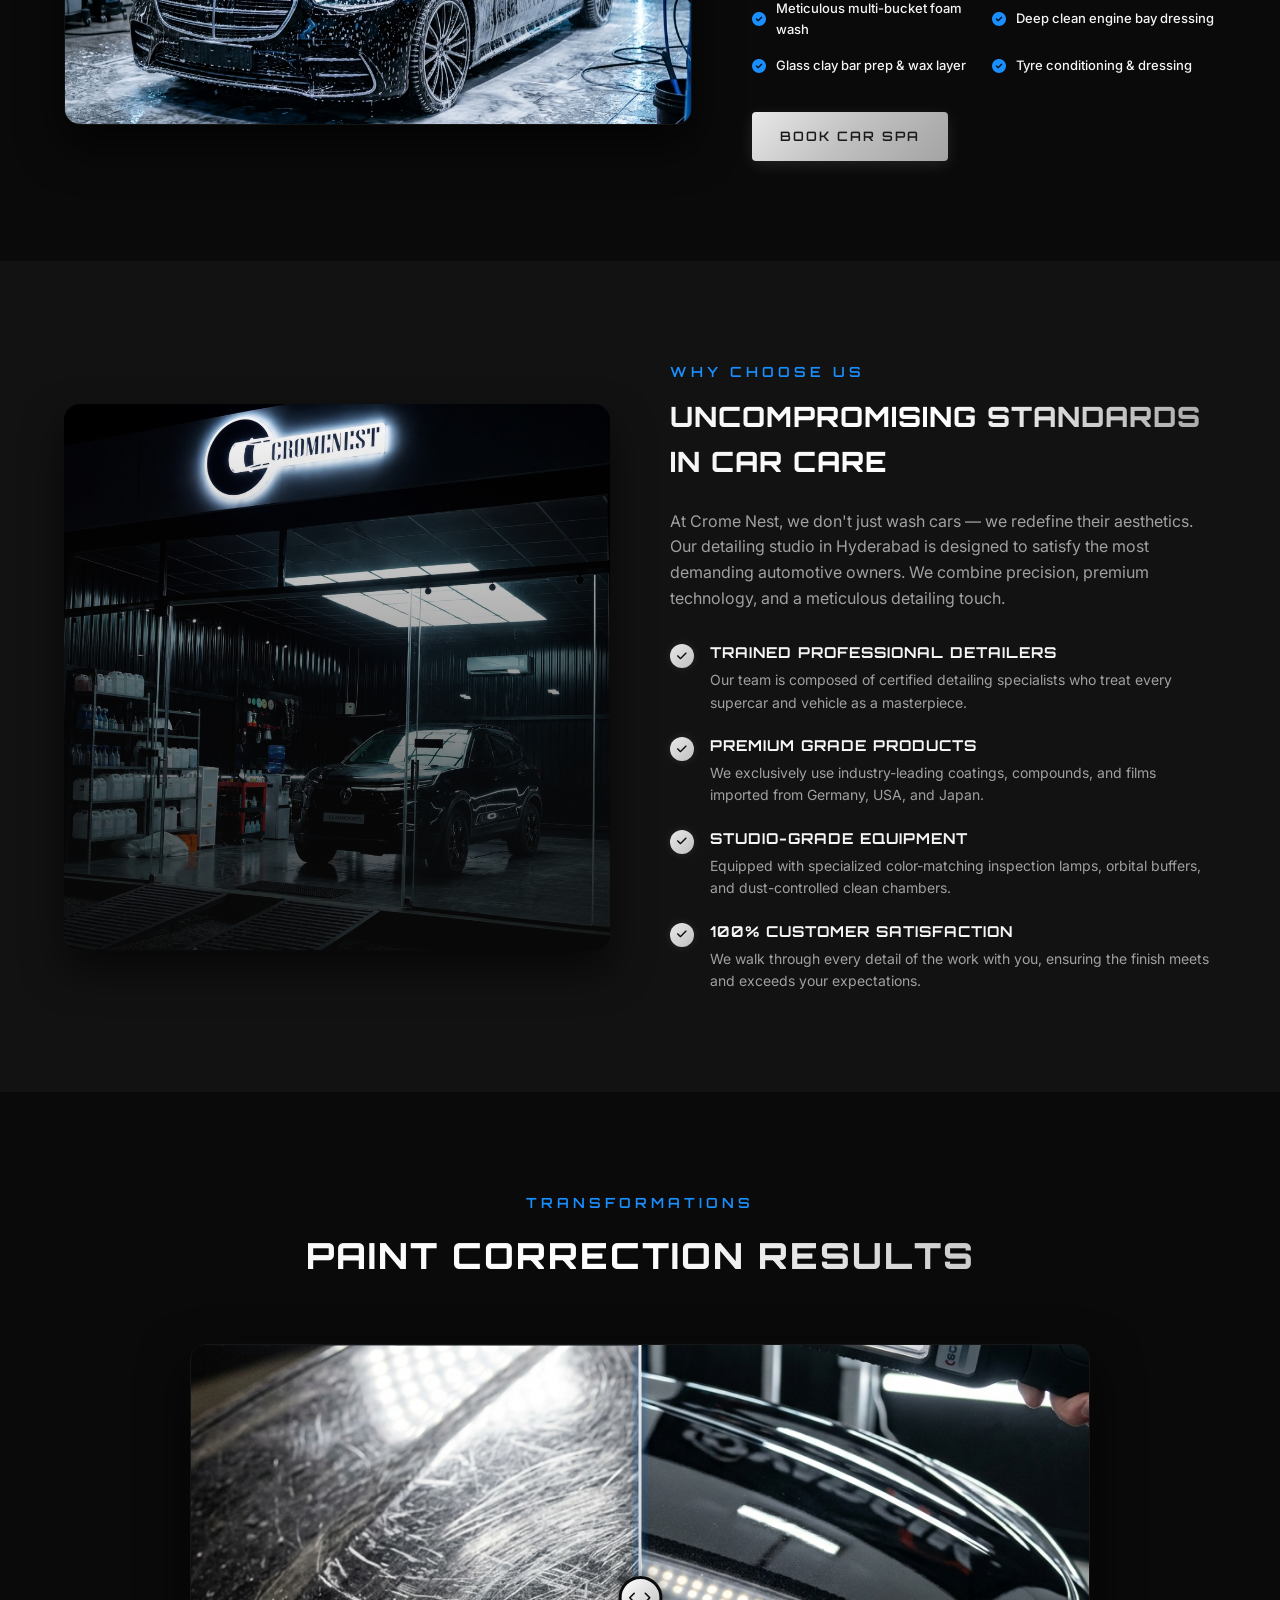
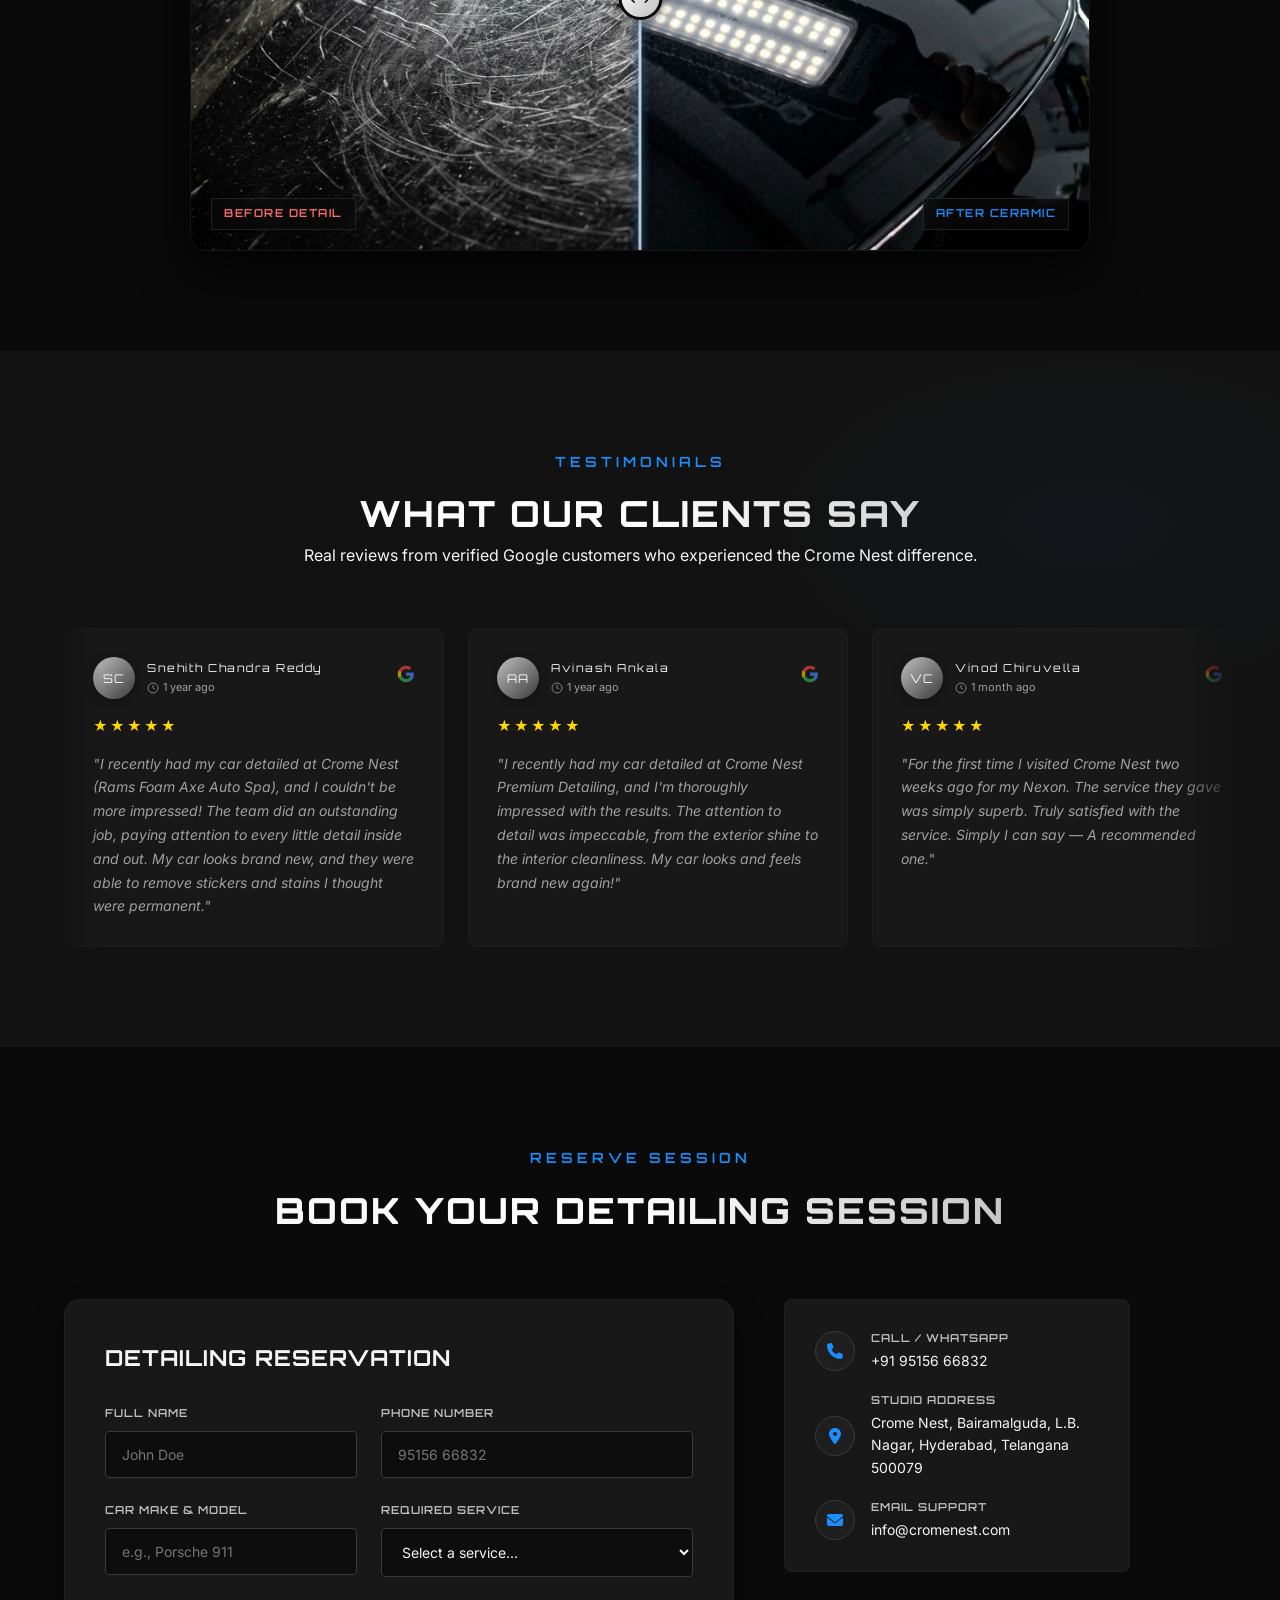
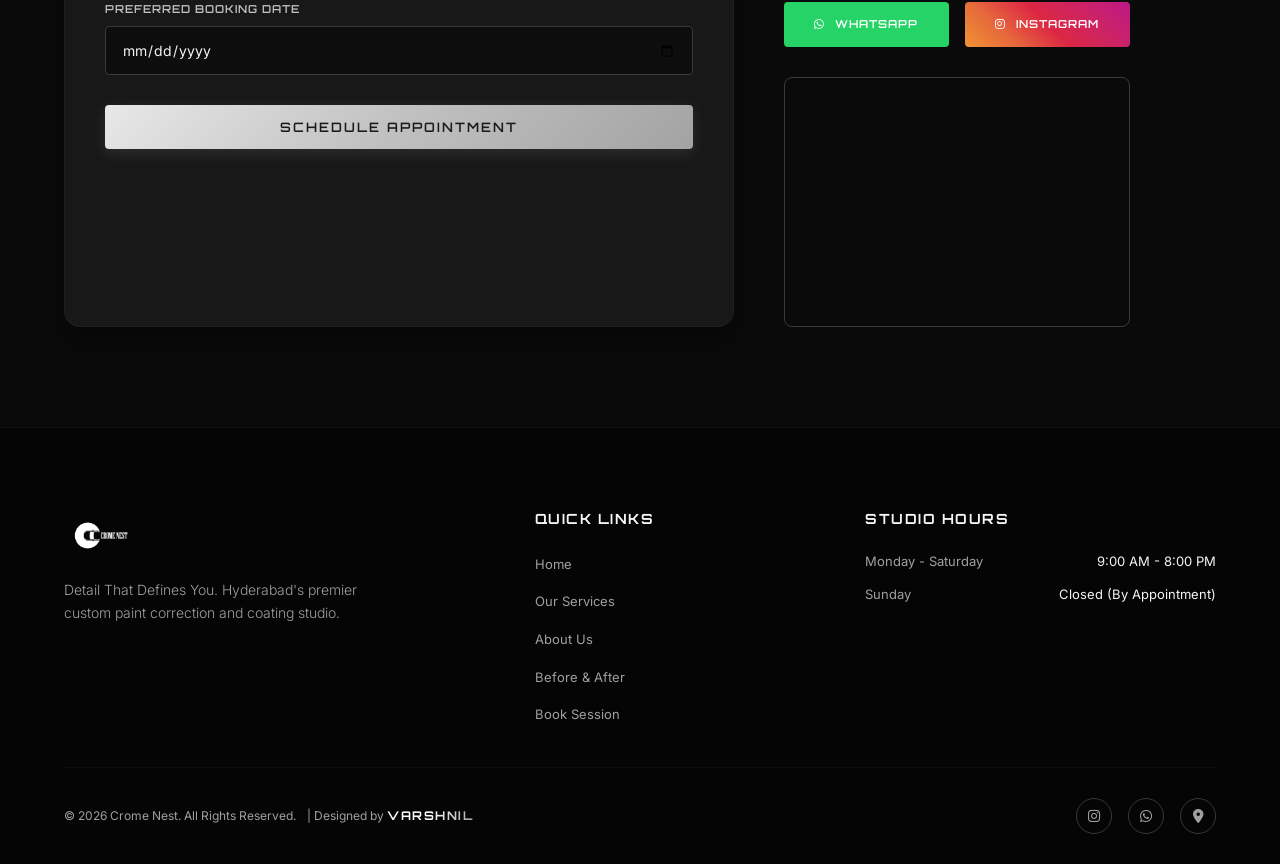
==== commit 112cec5e: "feat: unlock website and update official studio location map embed" ====
--- a/index.html
+++ b/index.html
@@ -1096,7 +1096,7 @@
                     <div class="map-container">
                         <!-- Embedded map centered on RAMS FOAM AXE AUTO SPA L.B. Nagar -->
                         <iframe 
-                            src="https://www.google.com/maps/embed?pb=!1m18!1m12!1m3!1d3808.0062402120025!2d78.540291!3d17.3433738!2m3!1f0!2f0!3f0!3m2!1i1024!2i768!4f13.1!3m3!1m2!1s0x3bcb99d07e57f099%3A0x7124b84f3d2bf487!2sRAMS%20FOAM%20AXE%20AUTO%20SPA!5e0!3m2!1sen!2sin!4v1780948240000!5m2!1sen!2sin" 
+                            src="https://www.google.com/maps/embed?pb=!1m18!1m12!1m3!1d3808.0062402120025!2d78.5422244!3d17.3433674!2m3!1f0!2f0!3f0!3m2!1i1024!2i768!4f13.1!3m3!1m2!1s0x3bcb99aa813a0513%3A0xcd39bee4d7c03db0!2sCromenest+Detailing+Studio+%7C+Ceramic+Coating+%7C+PPF!5e0!3m2!1sen!2sin!4v1780948240000!5m2!1sen!2sin" 
                             allowfullscreen="" 
                             loading="lazy" 
                             referrerpolicy="no-referrer-when-downgrade"
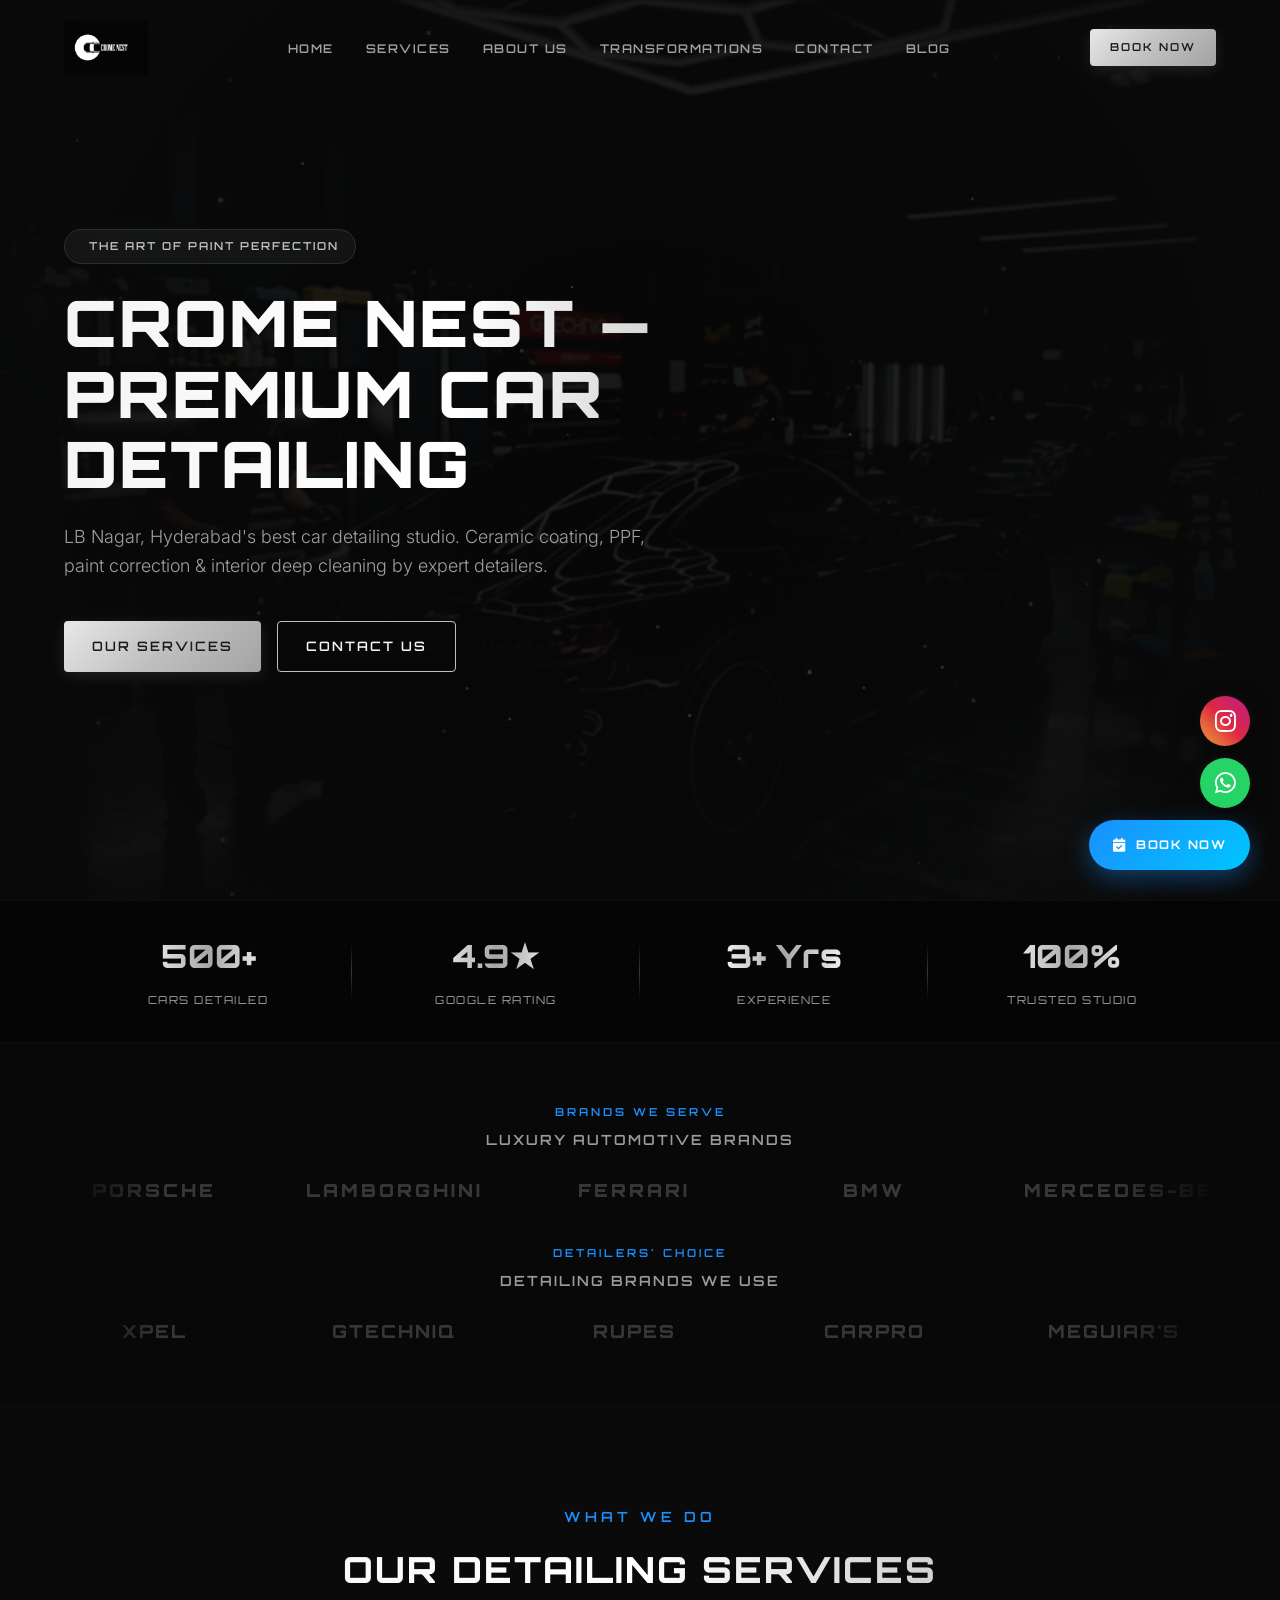
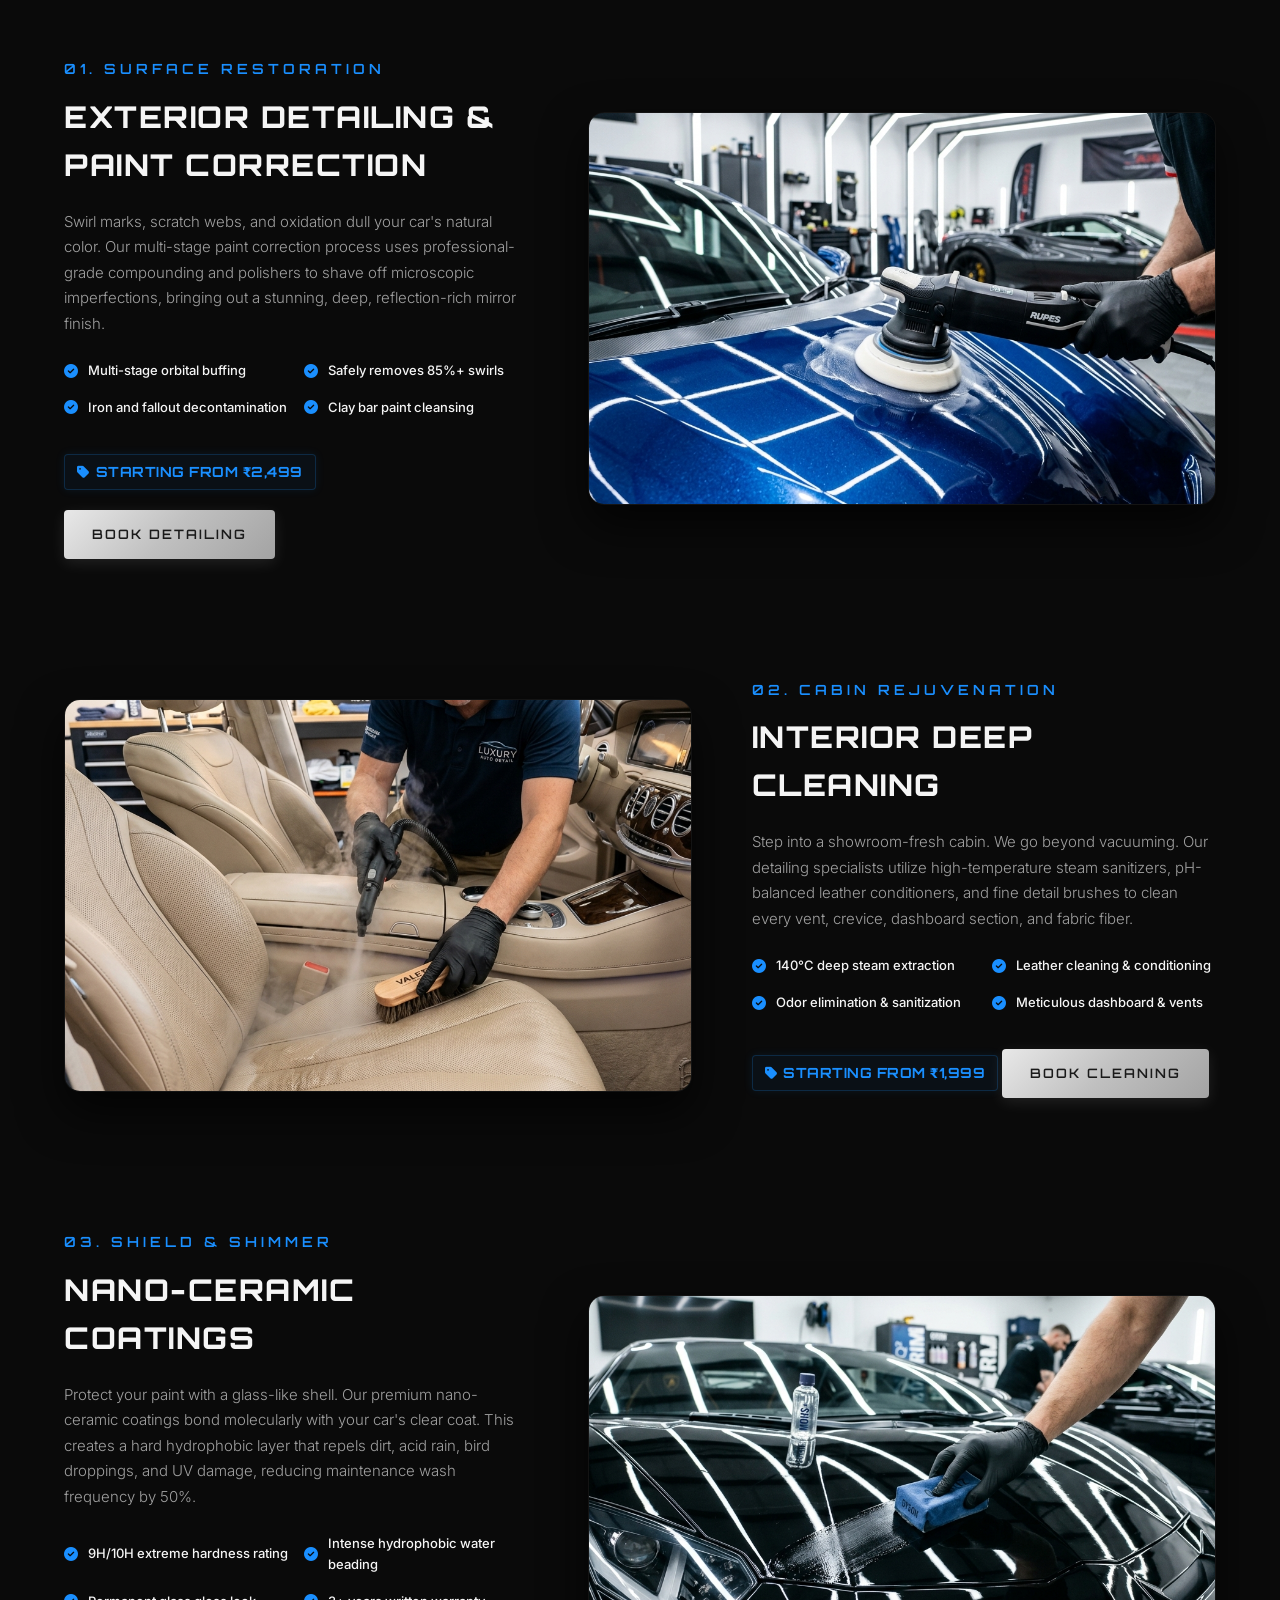
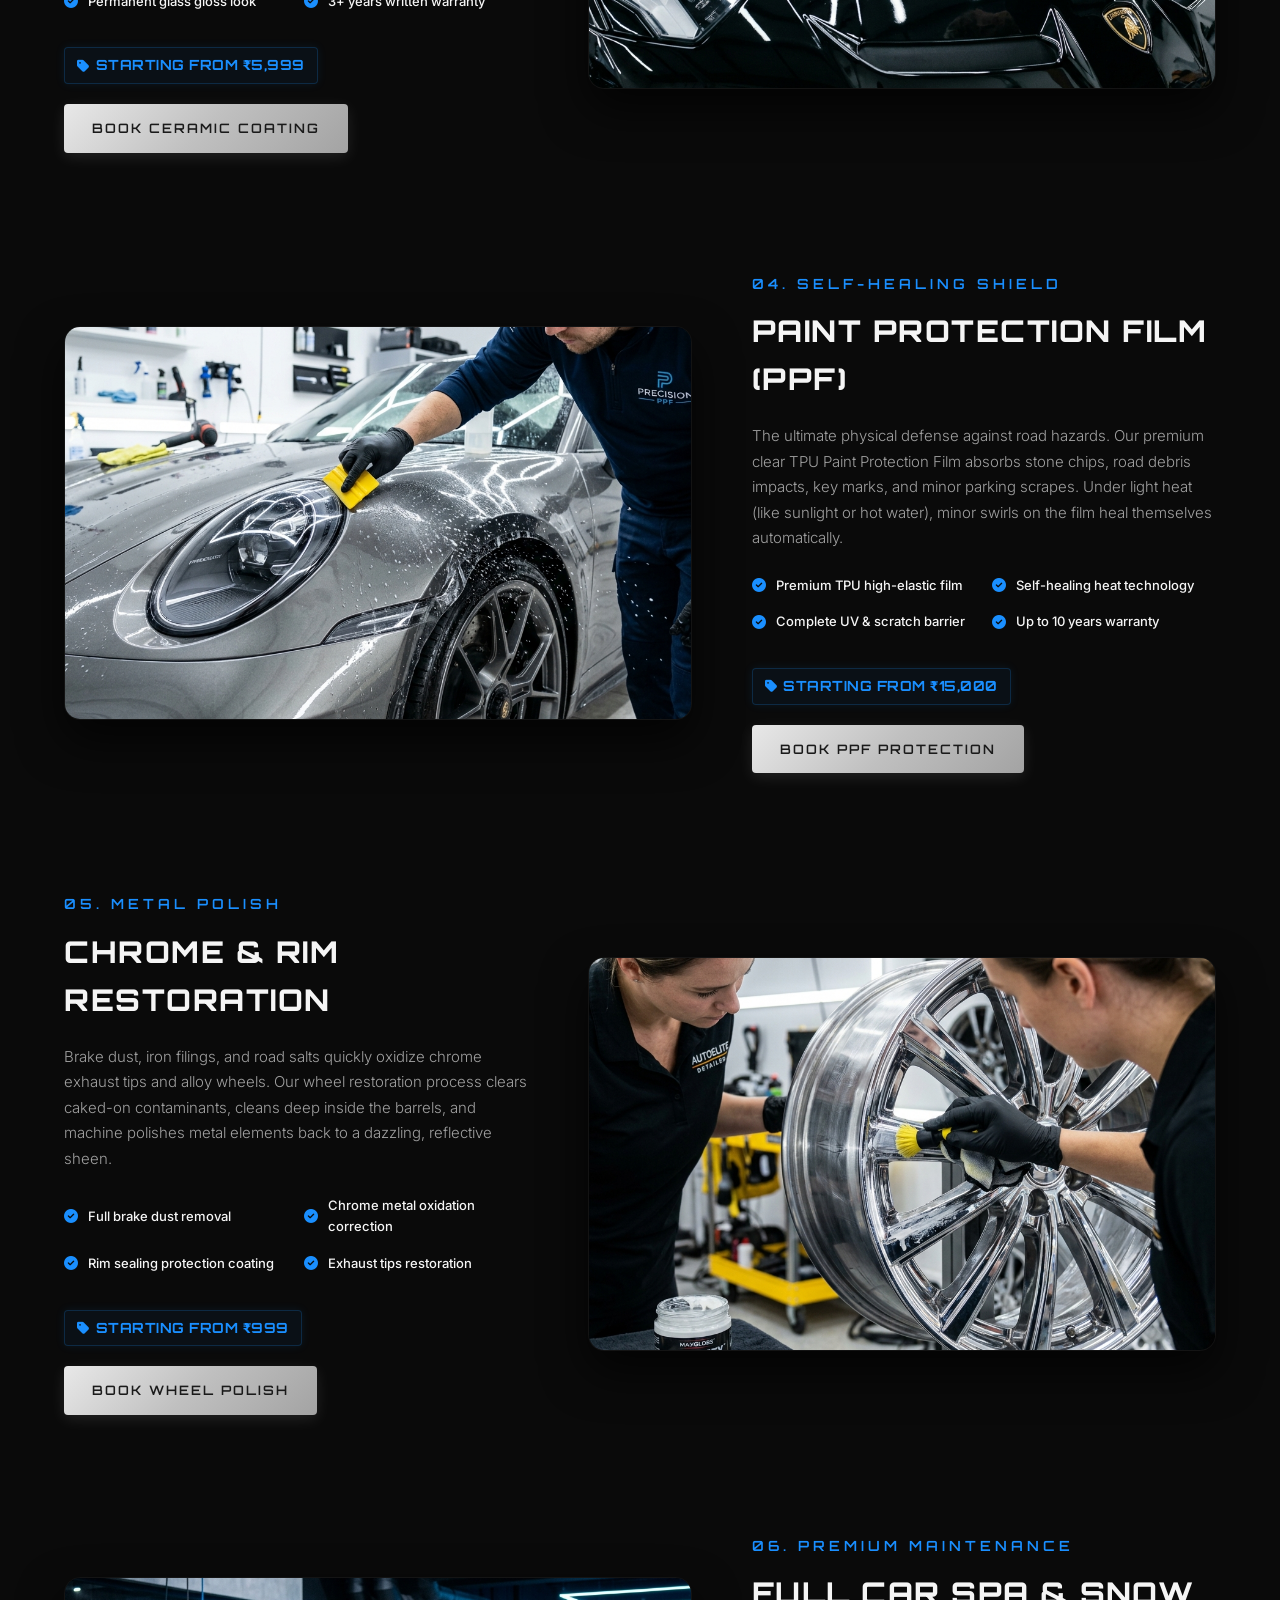
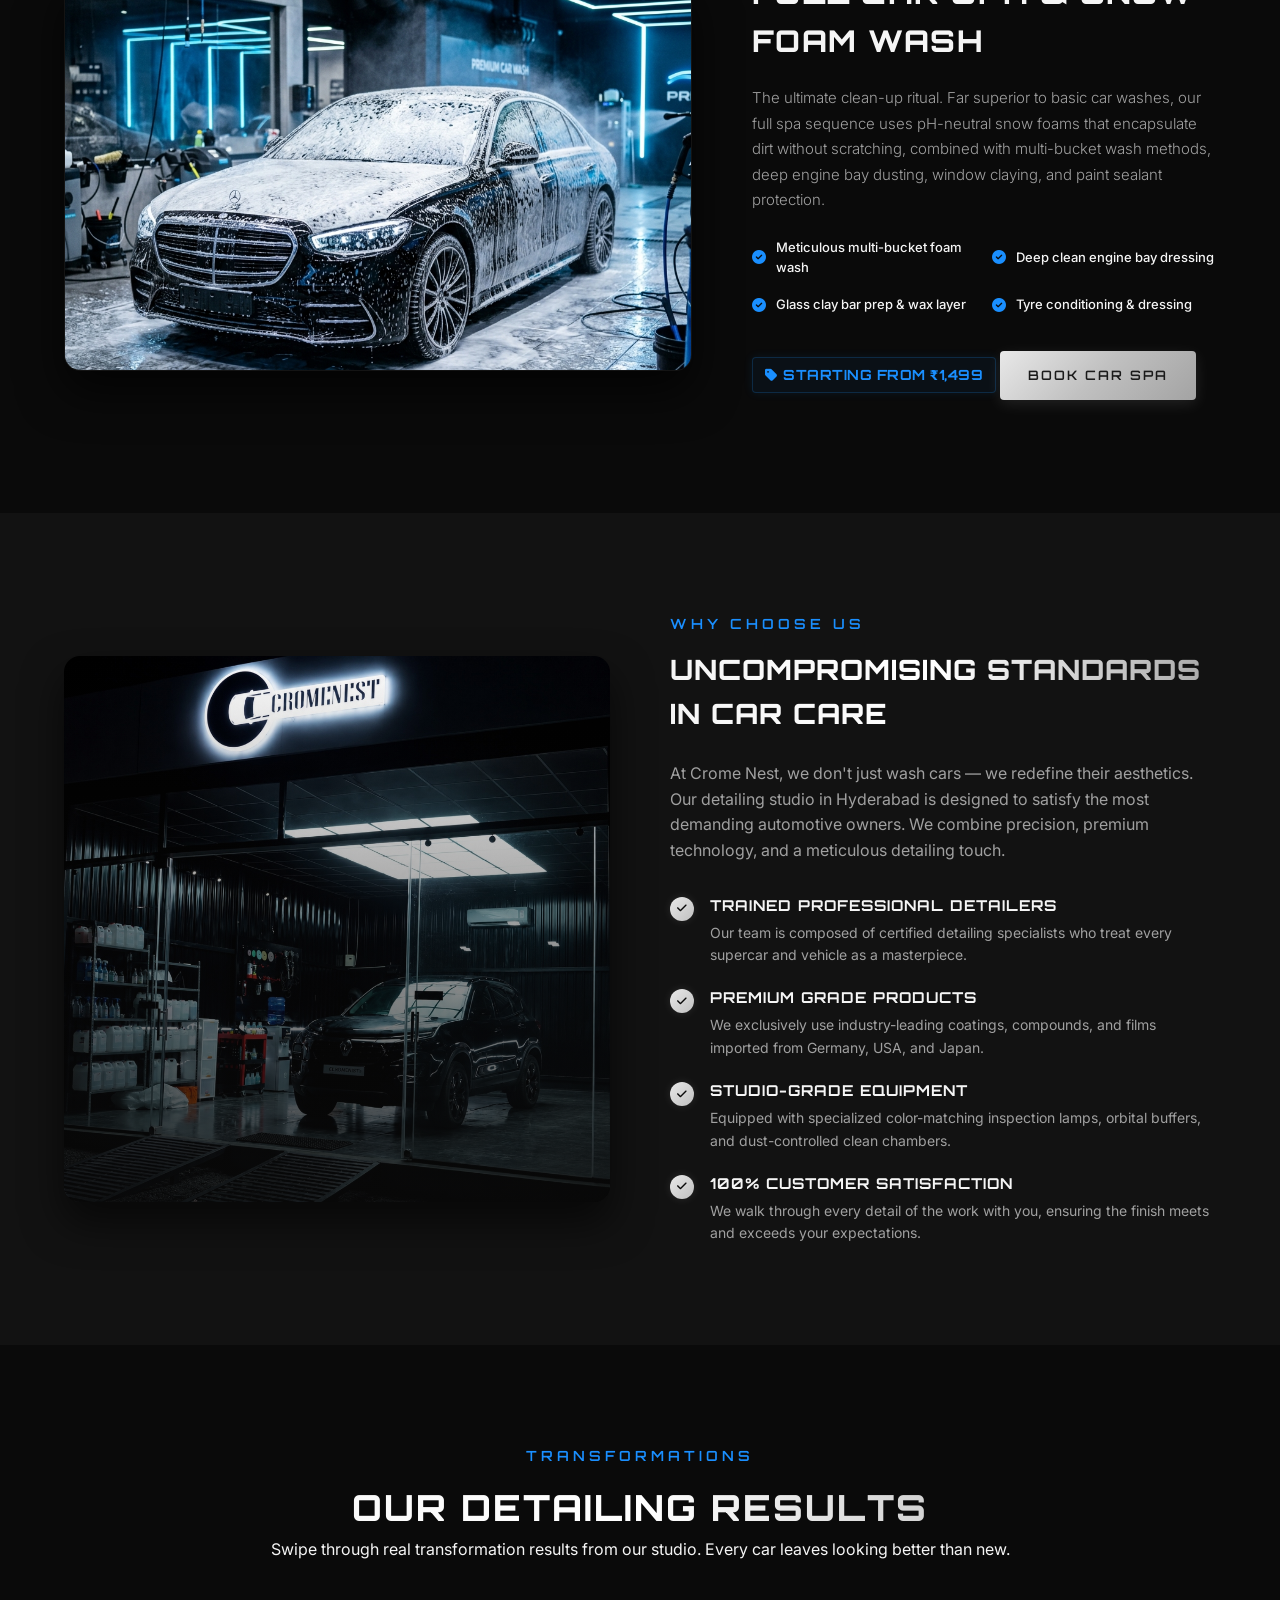
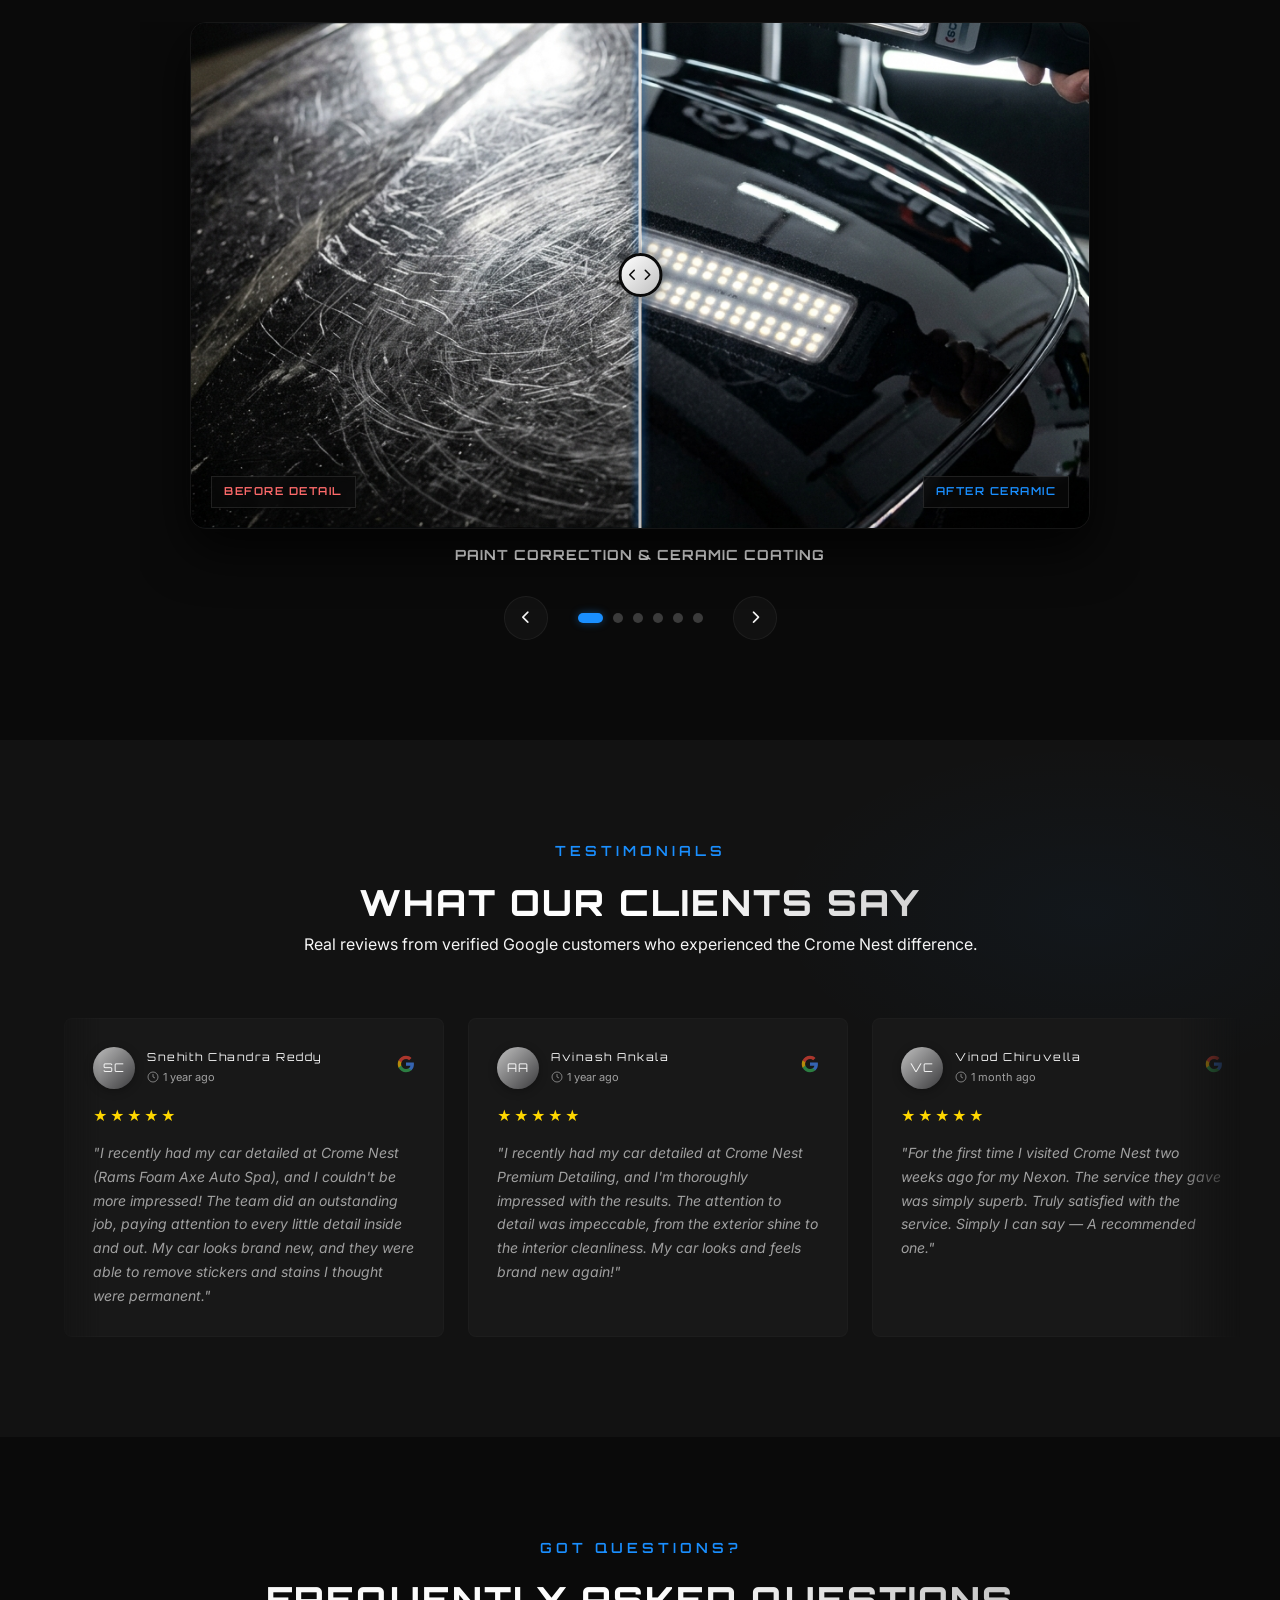
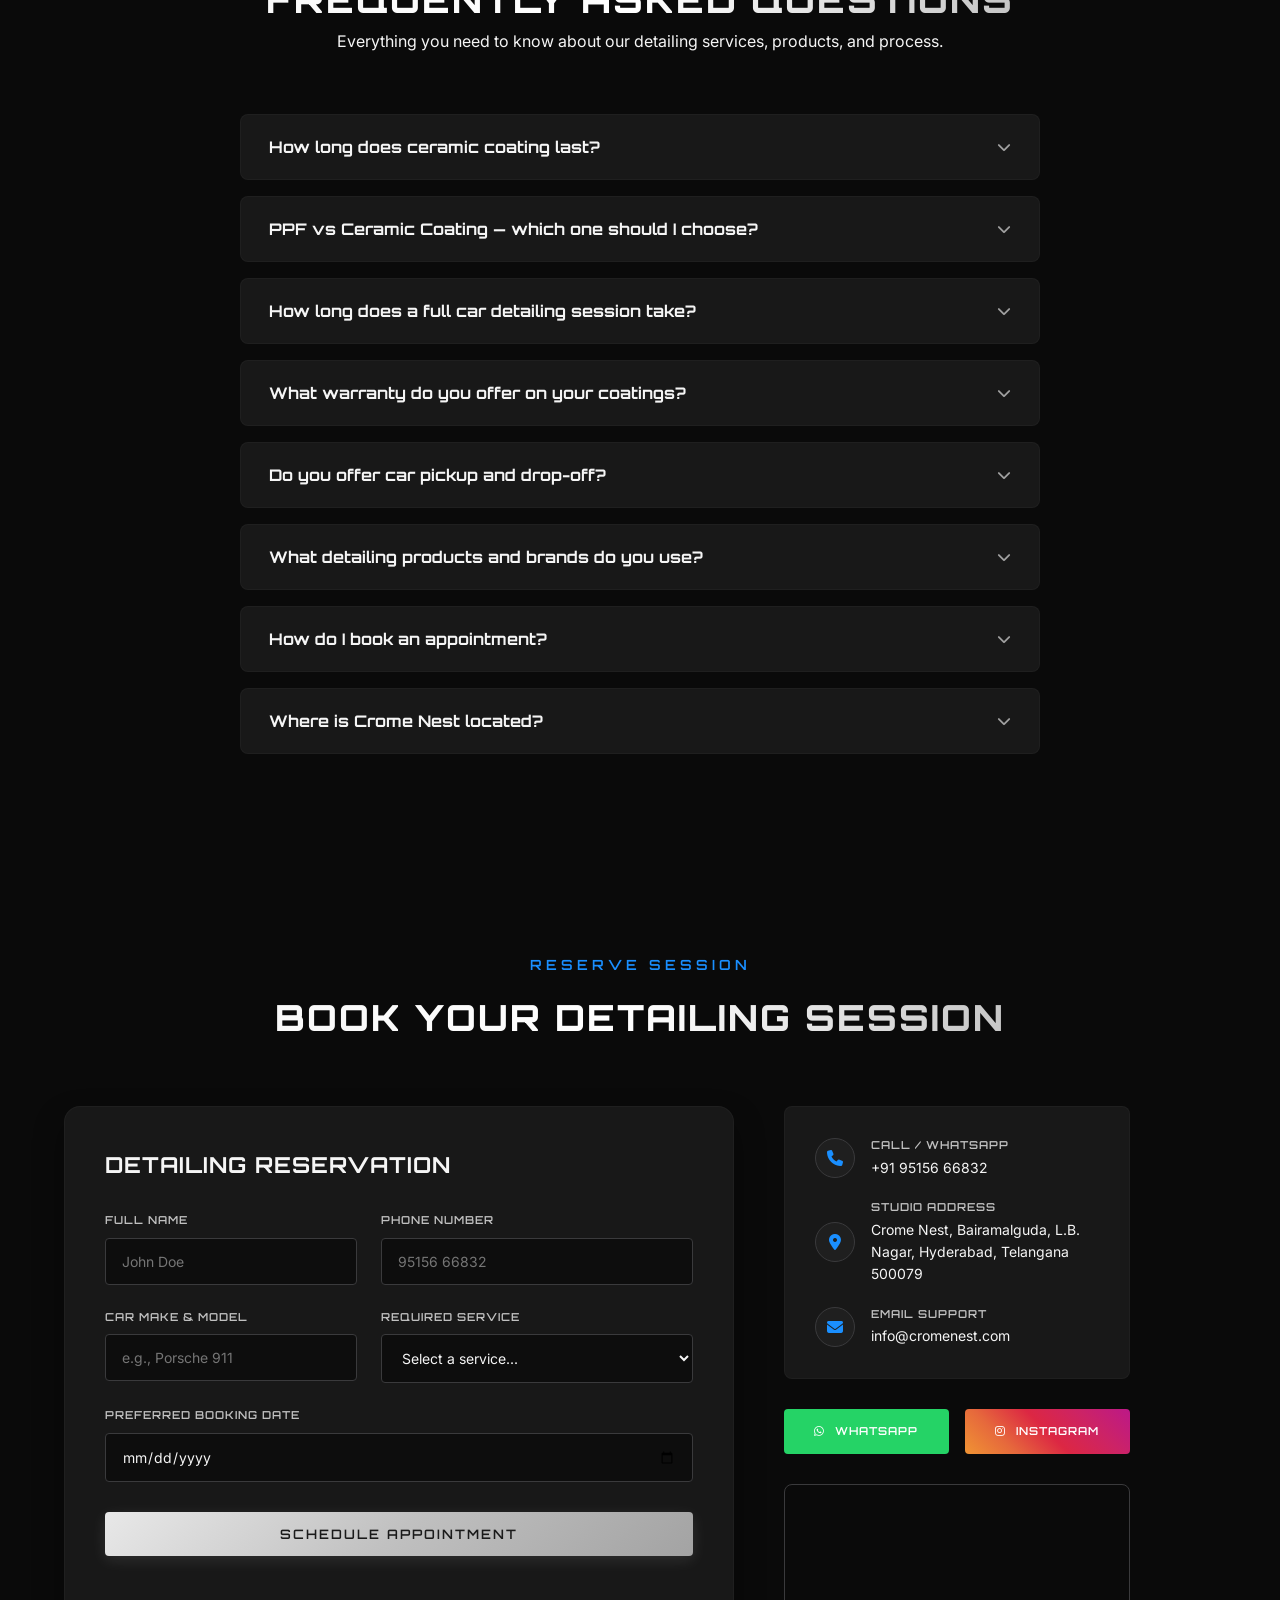
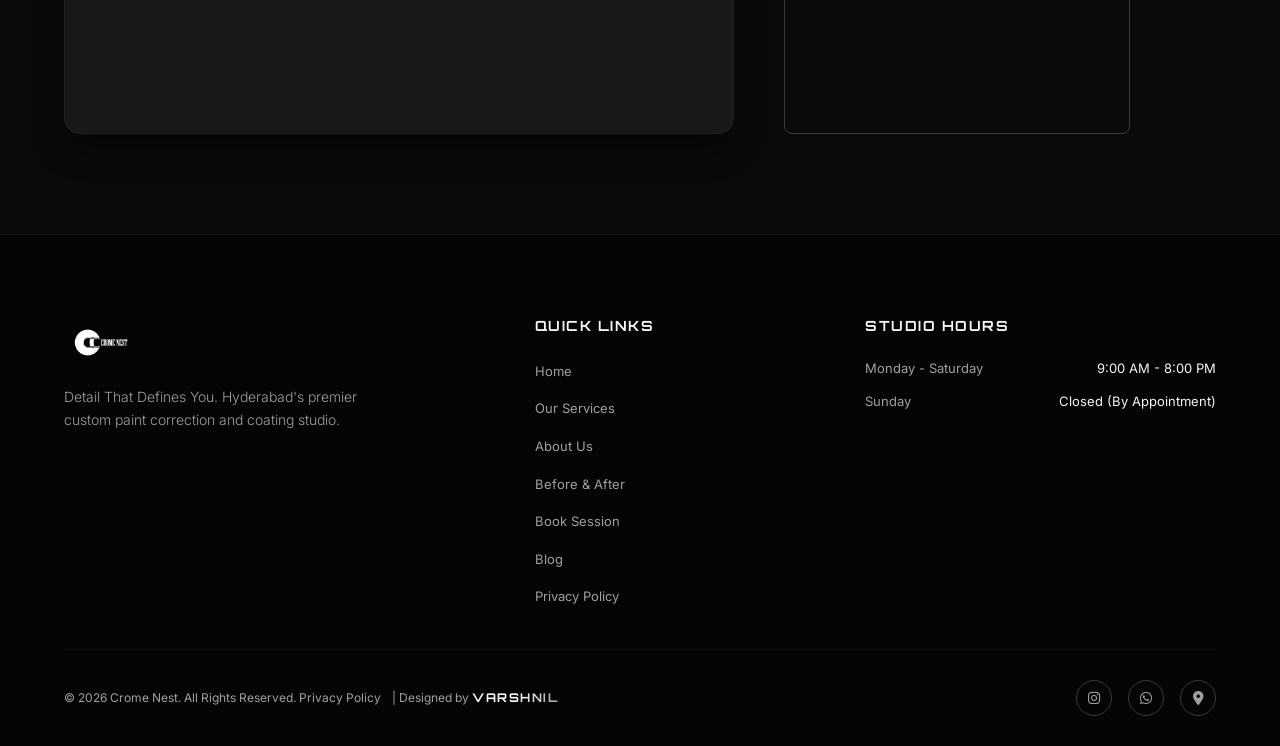
==== commit 4a489b96: "docs: implement SEO fixes, phone normalization, pricing badges, transformations carousel, FAQ accord" ====
--- a/index.html
+++ b/index.html
@@ -14,9 +14,9 @@
     <meta charset="UTF-8">
     <meta name="viewport" content="width=device-width, initial-scale=1.0">
 
-    <title>Crome Nest | Best Car Detailing Studio in LB Nagar, Hyderabad | Ceramic Coating & PPF</title>
-
-    <meta name="description" content="Crome Nest — LB Nagar, Hyderabad's best car detailing studio. Expert ceramic coating, self-healing PPF, paint correction, interior deep cleaning & graphene coating. Premium car spa near Bairamalguda, Sai Nagar. Call +91 9515666832 to book your appointment today.">
+    <title>Crome Nest | Car Detailing, Ceramic Coating & PPF – Hyderabad</title>
+
+    <meta name="description" content="Crome Nest — premium car detailing in LB Nagar, Hyderabad. Ceramic coating, PPF, paint correction & interior cleaning. Call +91 95156 66832 to book.">
 
     <meta name="keywords" content="Crome Nest, Crome Nest Hyderabad, Crome Nest LB Nagar, Crome Nest car detailing, best car detailing LB Nagar, best car detailing Hyderabad, premium car detailing LB Nagar, ceramic coating LB Nagar, ceramic coating Hyderabad, PPF LB Nagar, PPF Hyderabad, ppf works in lb nagar, paint protection film LB Nagar, paint protection film Hyderabad, car detailing in lb nagar, car detailing near me LB Nagar, car detailing Hyderabad, paint correction LB Nagar, paint correction Hyderabad, interior car cleaning LB Nagar, interior car cleaning Hyderabad, graphene coating LB Nagar, graphene coating Hyderabad, car polishing LB Nagar, car spa LB Nagar, auto detailing Bairamalguda, car wash Sai Nagar Hyderabad, foam wash LB Nagar, car detailing studio Hyderabad, Crome Nest car detailing studio">
 
@@ -28,8 +28,8 @@
 
     <!-- ── 2. OPEN GRAPH (WhatsApp, Facebook, LinkedIn) ─────────── -->
     <meta property="og:type" content="business.business">
-    <meta property="og:title" content="Crome Nest | Best Car Detailing Studio in LB Nagar, Hyderabad | Ceramic Coating & PPF">
-    <meta property="og:description" content="Crome Nest — LB Nagar, Hyderabad's best car detailing studio. Ceramic coating, PPF, paint correction, interior deep cleaning & graphene coating. Call +91 9515666832.">
+    <meta property="og:title" content="Crome Nest | Car Detailing, Ceramic Coating & PPF – Hyderabad">
+    <meta property="og:description" content="Premium car detailing in LB Nagar, Hyderabad. Ceramic coating, PPF, paint correction & deep cleaning. Call +91 95156 66832.">
     <meta property="og:url" content="https://www.cromenest.com/">
     <meta property="og:site_name" content="Crome Nest">
     <meta property="og:locale" content="en_IN">
@@ -48,8 +48,8 @@
 
     <!-- ── 3. TWITTER / X CARD ──────────────────────────────────── -->
     <meta name="twitter:card" content="summary_large_image">
-    <meta name="twitter:title" content="Crome Nest | Premium Car Detailing Studio — LB Nagar, Hyderabad">
-    <meta name="twitter:description" content="Professional ceramic coating, PPF, paint correction & interior detailing in LB Nagar, Hyderabad. Call +91 9515666832 to book your slot.">
+    <meta name="twitter:title" content="Crome Nest | Car Detailing, Ceramic Coating & PPF – Hyderabad">
+    <meta name="twitter:description" content="Premium ceramic coating, PPF, paint correction & interior detailing in LB Nagar, Hyderabad. Call +91 95156 66832.">
     <meta name="twitter:image" content="https://www.cromenest.com/images/og-cover.jpg">
     <meta name="twitter:image:alt" content="Crome Nest Car Detailing Studio">
 
@@ -230,7 +230,7 @@
           "name": "How do I contact Crome Nest?",
           "acceptedAnswer": {
             "@type": "Answer",
-            "text": "You can reach Crome Nest by calling or WhatsApp at +91 9515666832, or visit us at Inner Ring Road, Sai Nagar, LB Nagar, Hyderabad."
+            "text": "You can reach Crome Nest by calling or WhatsApp at +91 95156 66832, or visit us at Inner Ring Road, Sai Nagar, LB Nagar, Hyderabad."
           }
         },
         {
@@ -254,7 +254,7 @@
           "name": "How do I book an appointment at Crome Nest?",
           "acceptedAnswer": {
             "@type": "Answer",
-            "text": "Call or WhatsApp us at +91 9515666832 or fill in the booking form on our website at cromenest.com."
+            "text": "Call or WhatsApp us at +91 95156 66832 or fill in the booking form on our website at cromenest.com."
           }
         }
       ]
@@ -322,6 +322,7 @@
                     <li><a href="about.html">About Us</a></li>
                     <li><a href="index.html#transformations">Transformations</a></li>
                     <li><a href="index.html#contact">Contact</a></li>
+                    <li><a href="blog.html">Blog</a></li>
                 </ul>
                 
                 <div class="nav-cta">
@@ -463,6 +464,7 @@
                         <div class="service-feature-item"><i class="fa-solid fa-circle-check"></i> Iron and fallout decontamination</div>
                         <div class="service-feature-item"><i class="fa-solid fa-circle-check"></i> Clay bar paint cleansing</div>
                     </div>
+                    <span class="service-price"><i class="fa-solid fa-tag"></i> Starting from ₹2,499</span>
                     <a href="https://wa.me/919515666832?text=Hi%20Crome%20Nest%2C%20I'd%20like%20to%20book%20Exterior%20Detailing%20%26%20Paint%20Correction%20for%20my%20car." target="_blank" class="btn btn-primary">Book Detailing</a>
                 </div>
             </article>
@@ -482,6 +484,7 @@
                         <div class="service-feature-item"><i class="fa-solid fa-circle-check"></i> Odor elimination & sanitization</div>
                         <div class="service-feature-item"><i class="fa-solid fa-circle-check"></i> Meticulous dashboard & vents</div>
                     </div>
+                    <span class="service-price"><i class="fa-solid fa-tag"></i> Starting from ₹1,999</span>
                     <a href="https://wa.me/919515666832?text=Hi%20Crome%20Nest%2C%20I'd%20like%20to%20book%20Interior%20Deep%20Cleaning%20for%20my%20car." target="_blank" class="btn btn-primary">Book Cleaning</a>
                 </div>
             </article>
@@ -501,6 +504,7 @@
                         <div class="service-feature-item"><i class="fa-solid fa-circle-check"></i> Permanent glass gloss look</div>
                         <div class="service-feature-item"><i class="fa-solid fa-circle-check"></i> 3+ years written warranty</div>
                     </div>
+                    <span class="service-price"><i class="fa-solid fa-tag"></i> Starting from ₹5,999</span>
                     <a href="https://wa.me/919515666832?text=Hi%20Crome%20Nest%2C%20I'd%20like%20to%20book%20Nano-Ceramic%20Coating%20for%20my%20car." target="_blank" class="btn btn-primary">Book Ceramic Coating</a>
                 </div>
             </article>
@@ -520,6 +524,7 @@
                         <div class="service-feature-item"><i class="fa-solid fa-circle-check"></i> Complete UV & scratch barrier</div>
                         <div class="service-feature-item"><i class="fa-solid fa-circle-check"></i> Up to 10 years warranty</div>
                     </div>
+                    <span class="service-price"><i class="fa-solid fa-tag"></i> Starting from ₹15,000</span>
                     <a href="https://wa.me/919515666832?text=Hi%20Crome%20Nest%2C%20I'd%20like%20to%20book%20Paint%20Protection%20Film%20(PPF)%20for%20my%20car." target="_blank" class="btn btn-primary">Book PPF Protection</a>
                 </div>
             </article>
@@ -539,6 +544,7 @@
                         <div class="service-feature-item"><i class="fa-solid fa-circle-check"></i> Rim sealing protection coating</div>
                         <div class="service-feature-item"><i class="fa-solid fa-circle-check"></i> Exhaust tips restoration</div>
                     </div>
+                    <span class="service-price"><i class="fa-solid fa-tag"></i> Starting from ₹999</span>
                     <a href="https://wa.me/919515666832?text=Hi%20Crome%20Nest%2C%20I'd%20like%20to%20book%20Chrome%20%26%20Rim%20Restoration%20for%20my%20car." target="_blank" class="btn btn-primary">Book Wheel Polish</a>
                 </div>
             </article>
@@ -558,6 +564,7 @@
                         <div class="service-feature-item"><i class="fa-solid fa-circle-check"></i> Glass clay bar prep & wax layer</div>
                         <div class="service-feature-item"><i class="fa-solid fa-circle-check"></i> Tyre conditioning & dressing</div>
                     </div>
+                    <span class="service-price"><i class="fa-solid fa-tag"></i> Starting from ₹1,499</span>
                     <a href="https://wa.me/919515666832?text=Hi%20Crome%20Nest%2C%20I'd%20like%20to%20book%20Full%20Car%20Spa%20Package%20for%20my%20car." target="_blank" class="btn btn-primary">Book Car Spa</a>
                 </div>
             </article>
@@ -612,32 +619,104 @@
         </div>
     </section>
 
-    <!-- --- BEFORE & AFTER GALLERY --- -->
+    <!-- --- BEFORE & AFTER GALLERY (MULTI-SLIDE) --- -->
     <section id="transformations" class="transformations">
         <div class="container">
             <div class="section-title-wrapper animate-element">
                 <span class="section-subtitle">Transformations</span>
-                <h2 class="section-title chrome-shimmer">Paint Correction Results</h2>
-            </div>
-            
-            <div class="slider-container animate-element">
-                <!-- After image (underneath — visible on RIGHT side) -->
-                <img src="assets/paint_after.png" alt="Car paint shiny and flawless after ceramic coating at Crome Nest" class="slider-image image-before">
-                <span class="slider-label label-before">Before Detail</span>
-                
-                <!-- Before image (clipped overlay — visible on LEFT side) -->
-                <img src="assets/paint_before.png" alt="Car paint with swirl marks and scratches before detailing" class="slider-image image-after" id="after-img">
-                <span class="slider-label label-after">After Ceramic</span>
-                
-                <!-- Interaction range controller -->
-                <input type="range" min="0" max="100" value="50" class="slider-input" id="split-slider" aria-label="Before and After Detailing Slider">
-                
-                <!-- Stylized Slider Bar -->
-                <div class="slider-bar" id="slider-bar">
-                    <div class="slider-button">
-                        <i class="fa-solid fa-chevron-left"></i>
-                        <i class="fa-solid fa-chevron-right"></i>
-                    </div>
+                <h2 class="section-title chrome-shimmer">Our Detailing Results</h2>
+                <p class="section-desc">Swipe through real transformation results from our studio. Every car leaves looking better than new.</p>
+            </div>
+
+            <!-- Gallery Carousel -->
+            <div class="gallery-carousel animate-element" id="gallery-carousel">
+                <div class="gallery-track" id="gallery-track">
+                    <!-- Slide 1 — Paint Correction -->
+                    <div class="gallery-slide active" data-slide="0">
+                        <div class="slider-container">
+                            <img src="assets/paint_after.png" alt="Car paint shiny and flawless after ceramic coating at Crome Nest" class="slider-image image-before">
+                            <span class="slider-label label-before">Before Detail</span>
+                            <img src="assets/paint_before.png" alt="Car paint with swirl marks and scratches before detailing" class="slider-image image-after" id="after-img">
+                            <span class="slider-label label-after">After Ceramic</span>
+                            <input type="range" min="0" max="100" value="50" class="slider-input" id="split-slider" aria-label="Before and After Detailing Slider">
+                            <div class="slider-bar" id="slider-bar">
+                                <div class="slider-button">
+                                    <i class="fa-solid fa-chevron-left"></i>
+                                    <i class="fa-solid fa-chevron-right"></i>
+                                </div>
+                            </div>
+                        </div>
+                        <div class="gallery-slide-label">Paint Correction & Ceramic Coating</div>
+                    </div>
+                    <!-- Slide 2 — Exterior Detail -->
+                    <div class="gallery-slide" data-slide="1">
+                        <div class="gallery-card">
+                            <img src="assets/exterior_detail.png" alt="Professional exterior detailing — multi-stage paint correction result" class="gallery-card-img">
+                            <div class="gallery-card-overlay">
+                                <span class="gallery-badge">Exterior Detail</span>
+                                <p>Multi-stage paint correction with orbital buffing for a showroom mirror finish.</p>
+                            </div>
+                        </div>
+                        <div class="gallery-slide-label">Exterior Detailing</div>
+                    </div>
+                    <!-- Slide 3 — Interior Deep Clean -->
+                    <div class="gallery-slide" data-slide="2">
+                        <div class="gallery-card">
+                            <img src="assets/interior_detail.png" alt="Interior deep cleaning — steam sanitized and leather conditioned cabin" class="gallery-card-img">
+                            <div class="gallery-card-overlay">
+                                <span class="gallery-badge">Interior Clean</span>
+                                <p>140°C steam extraction, leather conditioning, and full cabin sanitization.</p>
+                            </div>
+                        </div>
+                        <div class="gallery-slide-label">Interior Deep Cleaning</div>
+                    </div>
+                    <!-- Slide 4 — Ceramic Coating -->
+                    <div class="gallery-slide" data-slide="3">
+                        <div class="gallery-card">
+                            <img src="assets/ceramic_coating.png" alt="Nano-ceramic liquid coating application with intense gloss finish" class="gallery-card-img">
+                            <div class="gallery-card-overlay">
+                                <span class="gallery-badge">Ceramic Coating</span>
+                                <p>9H nano-ceramic shield with extreme hydrophobic water beading and UV protection.</p>
+                            </div>
+                        </div>
+                        <div class="gallery-slide-label">Nano-Ceramic Coating</div>
+                    </div>
+                    <!-- Slide 5 — PPF Installation -->
+                    <div class="gallery-slide" data-slide="4">
+                        <div class="gallery-card">
+                            <img src="assets/ppf_install.png" alt="Clear TPU paint protection film being applied to luxury vehicle panel" class="gallery-card-img">
+                            <div class="gallery-card-overlay">
+                                <span class="gallery-badge">PPF Install</span>
+                                <p>Self-healing TPU film providing ultimate scratch and stone-chip defense.</p>
+                            </div>
+                        </div>
+                        <div class="gallery-slide-label">Paint Protection Film</div>
+                    </div>
+                    <!-- Slide 6 — Full Car Spa -->
+                    <div class="gallery-slide" data-slide="5">
+                        <div class="gallery-card">
+                            <img src="assets/car_spa.png" alt="Supercar covered in thick pH-neutral snow foam wash bubbles" class="gallery-card-img">
+                            <div class="gallery-card-overlay">
+                                <span class="gallery-badge">Full Car Spa</span>
+                                <p>pH-neutral snow foam wash with engine bay dressing and paint sealant protection.</p>
+                            </div>
+                        </div>
+                        <div class="gallery-slide-label">Full Car Spa Package</div>
+                    </div>
+                </div>
+
+                <!-- Gallery Controls -->
+                <div class="gallery-controls">
+                    <button class="gallery-btn gallery-prev" id="gallery-prev" aria-label="Previous slide"><i class="fa-solid fa-chevron-left"></i></button>
+                    <div class="gallery-dots" id="gallery-dots">
+                        <button class="gallery-dot active" data-dot="0" aria-label="Slide 1"></button>
+                        <button class="gallery-dot" data-dot="1" aria-label="Slide 2"></button>
+                        <button class="gallery-dot" data-dot="2" aria-label="Slide 3"></button>
+                        <button class="gallery-dot" data-dot="3" aria-label="Slide 4"></button>
+                        <button class="gallery-dot" data-dot="4" aria-label="Slide 5"></button>
+                        <button class="gallery-dot" data-dot="5" aria-label="Slide 6"></button>
+                    </div>
+                    <button class="gallery-btn gallery-next" id="gallery-next" aria-label="Next slide"><i class="fa-solid fa-chevron-right"></i></button>
                 </div>
             </div>
         </div>
@@ -998,6 +1077,99 @@
                             guaranteed."</p>
                     </div>
 
+                </div>
+            </div>
+        </div>
+    </section>
+
+    <!-- --- FAQ SECTION --- -->
+    <section id="faq" class="faq-section">
+        <div class="container">
+            <div class="section-title-wrapper animate-element">
+                <span class="section-subtitle">Got Questions?</span>
+                <h2 class="section-title chrome-shimmer">Frequently Asked Questions</h2>
+                <p class="section-desc">Everything you need to know about our detailing services, products, and process.</p>
+            </div>
+
+            <div class="faq-grid animate-element">
+                <div class="faq-item" id="faq-1">
+                    <button class="faq-question" aria-expanded="false" aria-controls="faq-answer-1">
+                        <span>How long does ceramic coating last?</span>
+                        <i class="fa-solid fa-chevron-down faq-icon"></i>
+                    </button>
+                    <div class="faq-answer" id="faq-answer-1">
+                        <p>A professional ceramic coating applied at Crome Nest typically lasts <strong>2 to 5 years</strong> depending on the coating grade (we offer 3-year and 5-year packages). Proper maintenance — like regular pH-neutral washes and avoiding harsh detergents — can extend the coating life significantly.</p>
+                    </div>
+                </div>
+
+                <div class="faq-item" id="faq-2">
+                    <button class="faq-question" aria-expanded="false" aria-controls="faq-answer-2">
+                        <span>PPF vs Ceramic Coating — which one should I choose?</span>
+                        <i class="fa-solid fa-chevron-down faq-icon"></i>
+                    </button>
+                    <div class="faq-answer" id="faq-answer-2">
+                        <p><strong>Ceramic coating</strong> provides chemical and UV protection with hydrophobic properties and a deep gloss finish. <strong>PPF (Paint Protection Film)</strong> provides physical protection against stone chips, key scratches, and road debris. For maximum protection, many of our clients opt for <strong>PPF + ceramic coating combo</strong> — PPF on high-impact zones and ceramic over the full body.</p>
+                    </div>
+                </div>
+
+                <div class="faq-item" id="faq-3">
+                    <button class="faq-question" aria-expanded="false" aria-controls="faq-answer-3">
+                        <span>How long does a full car detailing session take?</span>
+                        <i class="fa-solid fa-chevron-down faq-icon"></i>
+                    </button>
+                    <div class="faq-answer" id="faq-answer-3">
+                        <p>A full exterior + interior detail takes approximately <strong>6–8 hours</strong>. Ceramic coating applications require <strong>1–2 days</strong> (including paint correction prep and curing time). PPF installations may take <strong>2–3 days</strong> for full body coverage. We recommend dropping your car off in the morning.</p>
+                    </div>
+                </div>
+
+                <div class="faq-item" id="faq-4">
+                    <button class="faq-question" aria-expanded="false" aria-controls="faq-answer-4">
+                        <span>What warranty do you offer on your coatings?</span>
+                        <i class="fa-solid fa-chevron-down faq-icon"></i>
+                    </button>
+                    <div class="faq-answer" id="faq-answer-4">
+                        <p>We provide a <strong>written warranty certificate</strong> with all ceramic coating and PPF installations. Ceramic coatings carry a <strong>3 to 5-year warranty</strong>, and PPF comes with up to <strong>10-year manufacturer warranty</strong> (XPEL / equivalent). Warranty claims can be initiated by contacting us directly with your certificate.</p>
+                    </div>
+                </div>
+
+                <div class="faq-item" id="faq-5">
+                    <button class="faq-question" aria-expanded="false" aria-controls="faq-answer-5">
+                        <span>Do you offer car pickup and drop-off?</span>
+                        <i class="fa-solid fa-chevron-down faq-icon"></i>
+                    </button>
+                    <div class="faq-answer" id="faq-answer-5">
+                        <p>Yes! We offer <strong>free pickup and drop-off</strong> for ceramic coating and PPF packages within a 15 km radius of our LB Nagar studio. For other services, pickup can be arranged at a nominal charge. WhatsApp us at <a href="https://wa.me/919515666832">+91 95156 66832</a> to schedule.</p>
+                    </div>
+                </div>
+
+                <div class="faq-item" id="faq-6">
+                    <button class="faq-question" aria-expanded="false" aria-controls="faq-answer-6">
+                        <span>What detailing products and brands do you use?</span>
+                        <i class="fa-solid fa-chevron-down faq-icon"></i>
+                    </button>
+                    <div class="faq-answer" id="faq-answer-6">
+                        <p>We exclusively use professional-grade products from <strong>XPEL, Gtechniq, CarPro, Koch-Chemie, Meguiar's, and Rupes</strong>. All our ceramic coatings and PPFs are sourced from certified manufacturers with verified warranties — never generic off-brand products.</p>
+                    </div>
+                </div>
+
+                <div class="faq-item" id="faq-7">
+                    <button class="faq-question" aria-expanded="false" aria-controls="faq-answer-7">
+                        <span>How do I book an appointment?</span>
+                        <i class="fa-solid fa-chevron-down faq-icon"></i>
+                    </button>
+                    <div class="faq-answer" id="faq-answer-7">
+                        <p>You can book directly through the <a href="#contact">booking form</a> on this page, or reach us on <strong>WhatsApp</strong> at <a href="https://wa.me/919515666832">+91 95156 66832</a>. We recommend booking <strong>at least 1 day in advance</strong> for standard services and 2–3 days for ceramic coating / PPF work.</p>
+                    </div>
+                </div>
+
+                <div class="faq-item" id="faq-8">
+                    <button class="faq-question" aria-expanded="false" aria-controls="faq-answer-8">
+                        <span>Where is Crome Nest located?</span>
+                        <i class="fa-solid fa-chevron-down faq-icon"></i>
+                    </button>
+                    <div class="faq-answer" id="faq-answer-8">
+                        <p>We're located at <strong>Inner Ring Road, Sai Nagar, Bhagya Nagar, LB Nagar, Bairamalguda, Hyderabad, Telangana 500079</strong>. We're easily accessible from Dilsukhnagar, Uppal, Vanasthalipuram, Saroor Nagar, and Karmanghat. <a href="https://maps.app.goo.gl/cromenest" target="_blank">View on Google Maps →</a></p>
+                    </div>
                 </div>
             </div>
         </div>
@@ -1128,6 +1300,8 @@
                         <li><a href="about.html">About Us</a></li>
                         <li><a href="index.html#transformations">Before & After</a></li>
                         <li><a href="index.html#contact">Book Session</a></li>
+                        <li><a href="blog.html">Blog</a></li>
+                        <li><a href="privacy.html">Privacy Policy</a></li>
                     </ul>
                 </div>
                 
@@ -1141,7 +1315,7 @@
             </div>
             
             <div class="footer-bottom">
-                <p>&copy; 2026 Crome Nest. All Rights Reserved. <span class="designer-credit">| Designed by <span class="chrome-shimmer design-name">Varshnil</span></span></p>
+                <p>&copy; 2026 Crome Nest. All Rights Reserved. <a href="privacy.html" class="footer-privacy-link">Privacy Policy</a> <span class="designer-credit">| Designed by <span class="chrome-shimmer design-name">Varshnil</span></span></p>
                 <div class="footer-socials">
                     <a href="https://www.instagram.com/cromenesthyd/" class="social-icon" aria-label="Follow us on Instagram" target="_blank"><i class="fa-brands fa-instagram"></i></a>
                     <a href="https://wa.me/919515666832" class="social-icon" aria-label="Message us on WhatsApp" target="_blank"><i class="fa-brands fa-whatsapp"></i></a>
--- a/style.css
+++ b/style.css
@@ -2166,3 +2166,448 @@
         display: none; /* Hide text on very small devices, keep only icon to save space */
     }
 }
+
+/* ==========================================================================
+   ADDITIONAL STYLES (PRICING BADGES, FAQ, CAROUSEL, BLOG & PRIVACY)
+   ========================================================================== */
+
+/* Service Pricing Badge */
+.service-price {
+    display: inline-flex;
+    align-items: center;
+    gap: 6px;
+    font-family: var(--font-heading);
+    font-size: 14px;
+    font-weight: 700;
+    color: var(--accent-blue);
+    margin-bottom: 20px;
+    text-transform: uppercase;
+    letter-spacing: 0.5px;
+    border: 1px solid rgba(26, 143, 255, 0.2);
+    padding: 6px 12px;
+    border-radius: 4px;
+    background: rgba(26, 143, 255, 0.05);
+    align-self: flex-start;
+    box-shadow: 0 0 10px rgba(26, 143, 255, 0.1);
+}
+
+/* Transformations Gallery Carousel */
+.gallery-carousel {
+    position: relative;
+    max-width: 1000px;
+    margin: 40px auto 0 auto;
+    overflow: hidden;
+}
+
+.gallery-track {
+    display: flex;
+    transition: transform 0.5s cubic-bezier(0.25, 1, 0.5, 1);
+    width: 100%;
+}
+
+.gallery-slide {
+    flex: 0 0 100%;
+    width: 100%;
+    display: none;
+    flex-direction: column;
+    align-items: center;
+    position: relative;
+}
+
+.gallery-slide.active {
+    display: flex;
+}
+
+.gallery-slide-label {
+    margin-top: 15px;
+    font-family: var(--font-heading);
+    font-size: 14px;
+    font-weight: 700;
+    letter-spacing: 1px;
+    text-transform: uppercase;
+    color: var(--text-primary);
+}
+
+.gallery-card {
+    position: relative;
+    width: 100%;
+    max-width: 900px;
+    aspect-ratio: 16/9;
+    border-radius: var(--border-radius-lg);
+    overflow: hidden;
+    border: 1px solid rgba(255, 255, 255, 0.05);
+    box-shadow: 0 20px 50px rgba(0, 0, 0, 0.8);
+}
+
+.gallery-card-img {
+    width: 100%;
+    height: 100%;
+    object-fit: cover;
+    display: block;
+    transition: transform 0.5s ease;
+}
+
+.gallery-card:hover .gallery-card-img {
+    transform: scale(1.03);
+}
+
+.gallery-card-overlay {
+    position: absolute;
+    bottom: 0;
+    left: 0;
+    width: 100%;
+    background: linear-gradient(to top, rgba(10, 10, 10, 0.9) 0%, rgba(10, 10, 10, 0.4) 60%, transparent 100%);
+    padding: 30px;
+    z-index: 2;
+}
+
+.gallery-badge {
+    display: inline-block;
+    padding: 4px 10px;
+    background: var(--accent-blue);
+    color: #fff;
+    font-family: var(--font-heading);
+    font-size: 10px;
+    font-weight: 700;
+    text-transform: uppercase;
+    letter-spacing: 1px;
+    border-radius: 3px;
+    margin-bottom: 10px;
+    box-shadow: 0 0 10px var(--accent-blue-glow);
+}
+
+.gallery-card-overlay p {
+    color: var(--text-secondary);
+    font-size: 14px;
+    margin: 0;
+    max-width: 600px;
+    line-height: 1.5;
+}
+
+.gallery-controls {
+    display: flex;
+    align-items: center;
+    justify-content: center;
+    gap: 30px;
+    margin-top: 30px;
+}
+
+.gallery-btn {
+    background: rgba(255, 255, 255, 0.03);
+    border: 1px solid rgba(255, 255, 255, 0.05);
+    color: var(--text-primary);
+    width: 44px;
+    height: 44px;
+    border-radius: 50%;
+    display: flex;
+    align-items: center;
+    justify-content: center;
+    cursor: pointer;
+    transition: var(--transition-smooth);
+}
+
+.gallery-btn:hover {
+    background: var(--accent-blue);
+    border-color: var(--accent-blue);
+    box-shadow: 0 0 15px var(--accent-blue-glow);
+    transform: scale(1.05);
+}
+
+.gallery-dots {
+    display: flex;
+    gap: 10px;
+}
+
+.gallery-dot {
+    background: rgba(255, 255, 255, 0.2);
+    border: none;
+    width: 10px;
+    height: 10px;
+    border-radius: 50%;
+    cursor: pointer;
+    padding: 0;
+    transition: var(--transition-smooth);
+}
+
+.gallery-dot.active {
+    background: var(--accent-blue);
+    width: 25px;
+    border-radius: 5px;
+    box-shadow: 0 0 8px var(--accent-blue-glow);
+}
+
+/* FAQ Accordion Section */
+.faq-section {
+    background-color: var(--bg-primary);
+    padding: 100px 0;
+}
+
+.faq-grid {
+    max-width: 800px;
+    margin: 40px auto 0 auto;
+    display: flex;
+    flex-direction: column;
+    gap: 16px;
+}
+
+.faq-item {
+    background: var(--bg-card);
+    border: 1px solid rgba(255, 255, 255, 0.03);
+    border-radius: var(--border-radius-md);
+    overflow: hidden;
+    transition: var(--transition-smooth);
+}
+
+.faq-item:hover {
+    border-color: rgba(26, 143, 255, 0.2);
+    box-shadow: 0 5px 15px rgba(0, 0, 0, 0.3);
+}
+
+.faq-question {
+    width: 100%;
+    background: none;
+    border: none;
+    padding: 22px 28px;
+    display: flex;
+    justify-content: space-between;
+    align-items: center;
+    color: var(--text-primary);
+    font-family: var(--font-heading);
+    font-size: 16px;
+    font-weight: 700;
+    text-align: left;
+    cursor: pointer;
+    transition: var(--transition-smooth);
+}
+
+.faq-question:hover {
+    color: var(--accent-blue);
+}
+
+.faq-question span {
+    padding-right: 15px;
+}
+
+.faq-icon {
+    font-size: 14px;
+    transition: transform 0.3s ease;
+    color: var(--text-secondary);
+}
+
+.faq-question[aria-expanded="true"] .faq-icon {
+    transform: rotate(180deg);
+    color: var(--accent-blue);
+}
+
+.faq-answer {
+    max-height: 0;
+    overflow: hidden;
+    transition: max-height 0.3s cubic-bezier(0.25, 1, 0.5, 1);
+    background: rgba(255, 255, 255, 0.01);
+}
+
+.faq-answer p {
+    padding: 0 28px 22px 28px;
+    margin: 0;
+    color: var(--text-secondary);
+    font-size: 14px;
+    line-height: 1.6;
+    font-weight: 300;
+}
+
+.faq-answer a {
+    color: var(--accent-blue);
+    text-decoration: none;
+    transition: var(--transition-smooth);
+}
+
+.faq-answer a:hover {
+    text-decoration: underline;
+}
+
+/* Blog Page Grid */
+.blog-grid {
+    display: grid;
+    grid-template-columns: repeat(3, 1fr);
+    gap: 30px;
+    margin-top: 40px;
+}
+
+.blog-card {
+    background: var(--bg-card);
+    border: 1px solid rgba(255, 255, 255, 0.03);
+    border-radius: var(--border-radius-md);
+    overflow: hidden;
+    transition: var(--transition-smooth);
+    display: flex;
+    flex-direction: column;
+}
+
+.blog-card:hover {
+    transform: translateY(-5px);
+    border-color: rgba(26, 143, 255, 0.3);
+    box-shadow: 0 10px 30px rgba(0, 0, 0, 0.5), 0 0 20px rgba(26, 143, 255, 0.1);
+}
+
+.blog-card-img-wrapper {
+    width: 100%;
+    aspect-ratio: 16/10;
+    overflow: hidden;
+    position: relative;
+}
+
+.blog-card-img {
+    width: 100%;
+    height: 100%;
+    object-fit: cover;
+    transition: transform 0.5s ease;
+}
+
+.blog-card:hover .blog-card-img {
+    transform: scale(1.05);
+}
+
+.blog-card-content {
+    padding: 24px;
+    display: flex;
+    flex-direction: column;
+    flex-grow: 1;
+}
+
+.blog-card-meta {
+    display: flex;
+    align-items: center;
+    gap: 15px;
+    font-size: 11px;
+    color: var(--text-secondary);
+    margin-bottom: 12px;
+    font-weight: 300;
+}
+
+.blog-card-meta span {
+    display: flex;
+    align-items: center;
+    gap: 5px;
+}
+
+.blog-card h3 {
+    font-family: var(--font-heading);
+    font-size: 18px;
+    font-weight: 700;
+    line-height: 1.4;
+    margin-bottom: 12px;
+    text-transform: uppercase;
+    letter-spacing: 0.5px;
+}
+
+.blog-card h3 a {
+    color: var(--text-primary);
+    text-decoration: none;
+    transition: var(--transition-smooth);
+}
+
+.blog-card h3 a:hover {
+    color: var(--accent-blue);
+}
+
+.blog-card p {
+    color: var(--text-secondary);
+    font-size: 13.5px;
+    line-height: 1.5;
+    font-weight: 300;
+    margin-bottom: 20px;
+    flex-grow: 1;
+}
+
+.blog-card-link {
+    font-family: var(--font-heading);
+    font-size: 11px;
+    text-transform: uppercase;
+    letter-spacing: 1.5px;
+    color: var(--chrome-silver);
+    display: inline-flex;
+    align-items: center;
+    gap: 6px;
+    font-weight: 600;
+    text-decoration: none;
+    transition: var(--transition-smooth);
+}
+
+.blog-card-link i {
+    font-size: 9px;
+    transition: var(--transition-smooth);
+}
+
+.blog-card:hover .blog-card-link {
+    color: var(--accent-blue);
+}
+
+.blog-card:hover .blog-card-link i {
+    transform: translateX(4px);
+}
+
+/* Privacy Page / Terms of Service Styles */
+.policy-content-section {
+    background-color: var(--bg-primary);
+    padding: 80px 0;
+}
+
+.policy-card {
+    background: var(--bg-card);
+    border: 1px solid rgba(255, 255, 255, 0.03);
+    border-radius: var(--border-radius-lg);
+    padding: 50px;
+    max-width: 900px;
+    margin: 0 auto;
+    box-shadow: 0 15px 40px rgba(0,0,0,0.5);
+}
+
+.policy-card h2 {
+    font-family: var(--font-heading);
+    font-size: 20px;
+    font-weight: 700;
+    margin-top: 30px;
+    margin-bottom: 15px;
+    color: var(--text-primary);
+    text-transform: uppercase;
+    letter-spacing: 0.5px;
+    border-left: 3px solid var(--accent-blue);
+    padding-left: 12px;
+}
+
+.policy-card p, .policy-card ul {
+    color: var(--text-secondary);
+    font-size: 14.5px;
+    line-height: 1.7;
+    margin-bottom: 20px;
+    font-weight: 300;
+}
+
+.policy-card ul {
+    padding-left: 20px;
+}
+
+.policy-card li {
+    margin-bottom: 8px;
+}
+
+.policy-card p strong {
+    color: var(--text-primary);
+}
+
+@media (max-width: 991px) {
+    .blog-grid {
+        grid-template-columns: repeat(2, 1fr);
+    }
+}
+
+@media (max-width: 768px) {
+    .blog-grid {
+        grid-template-columns: 1fr;
+    }
+    
+    .policy-card {
+        padding: 30px 20px;
+    }
+}
+
